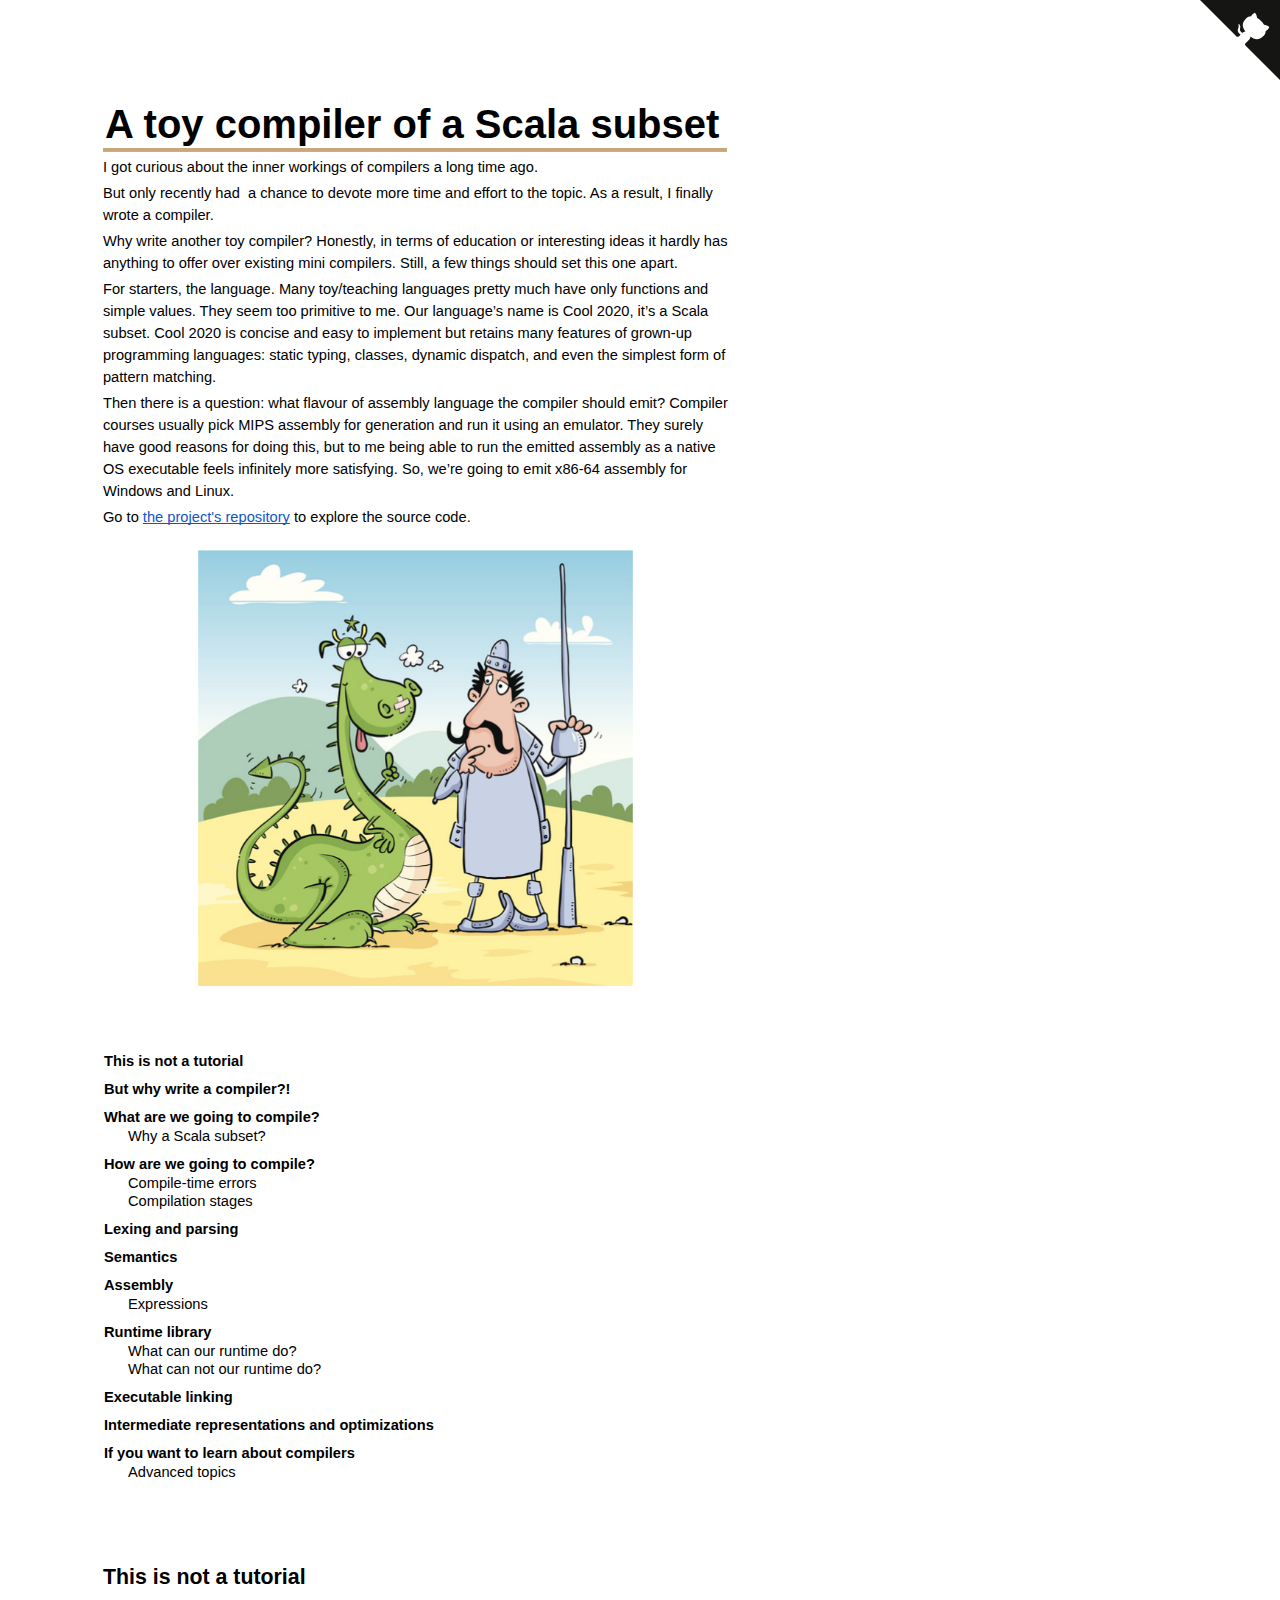
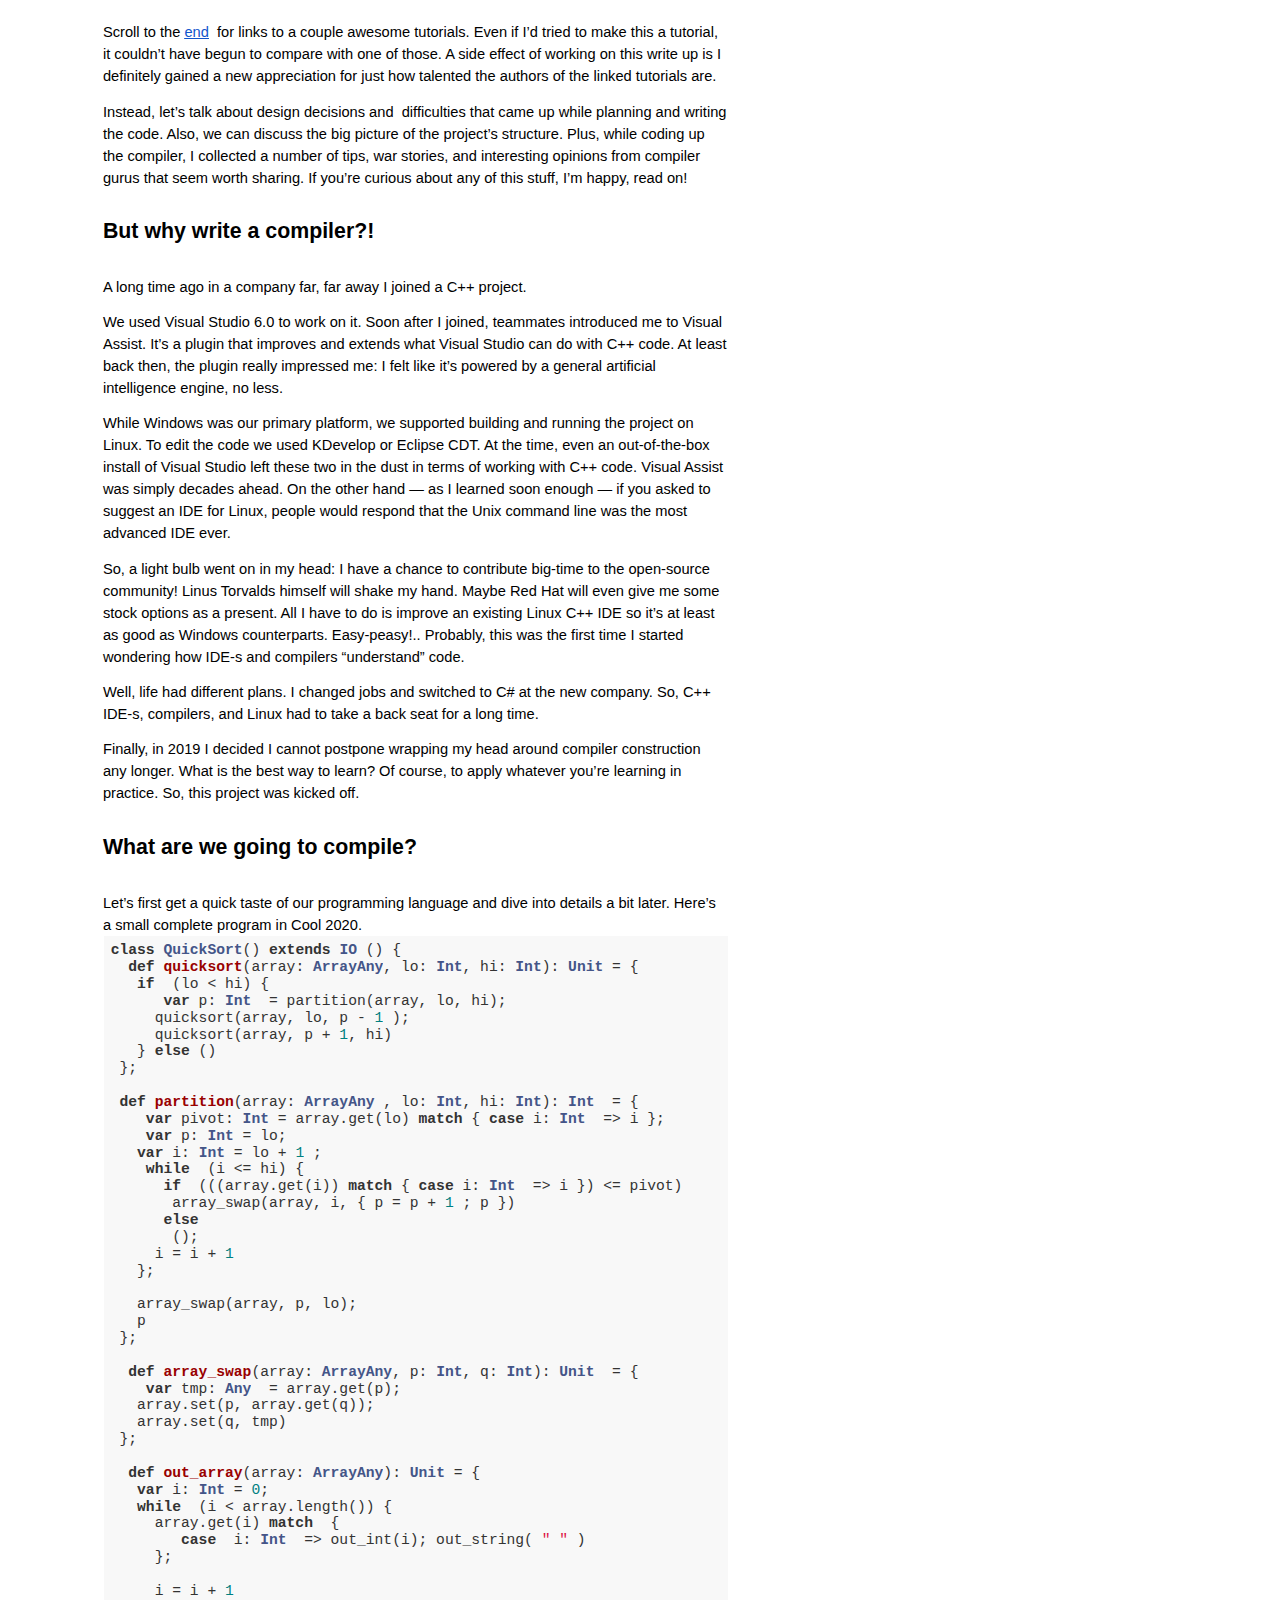
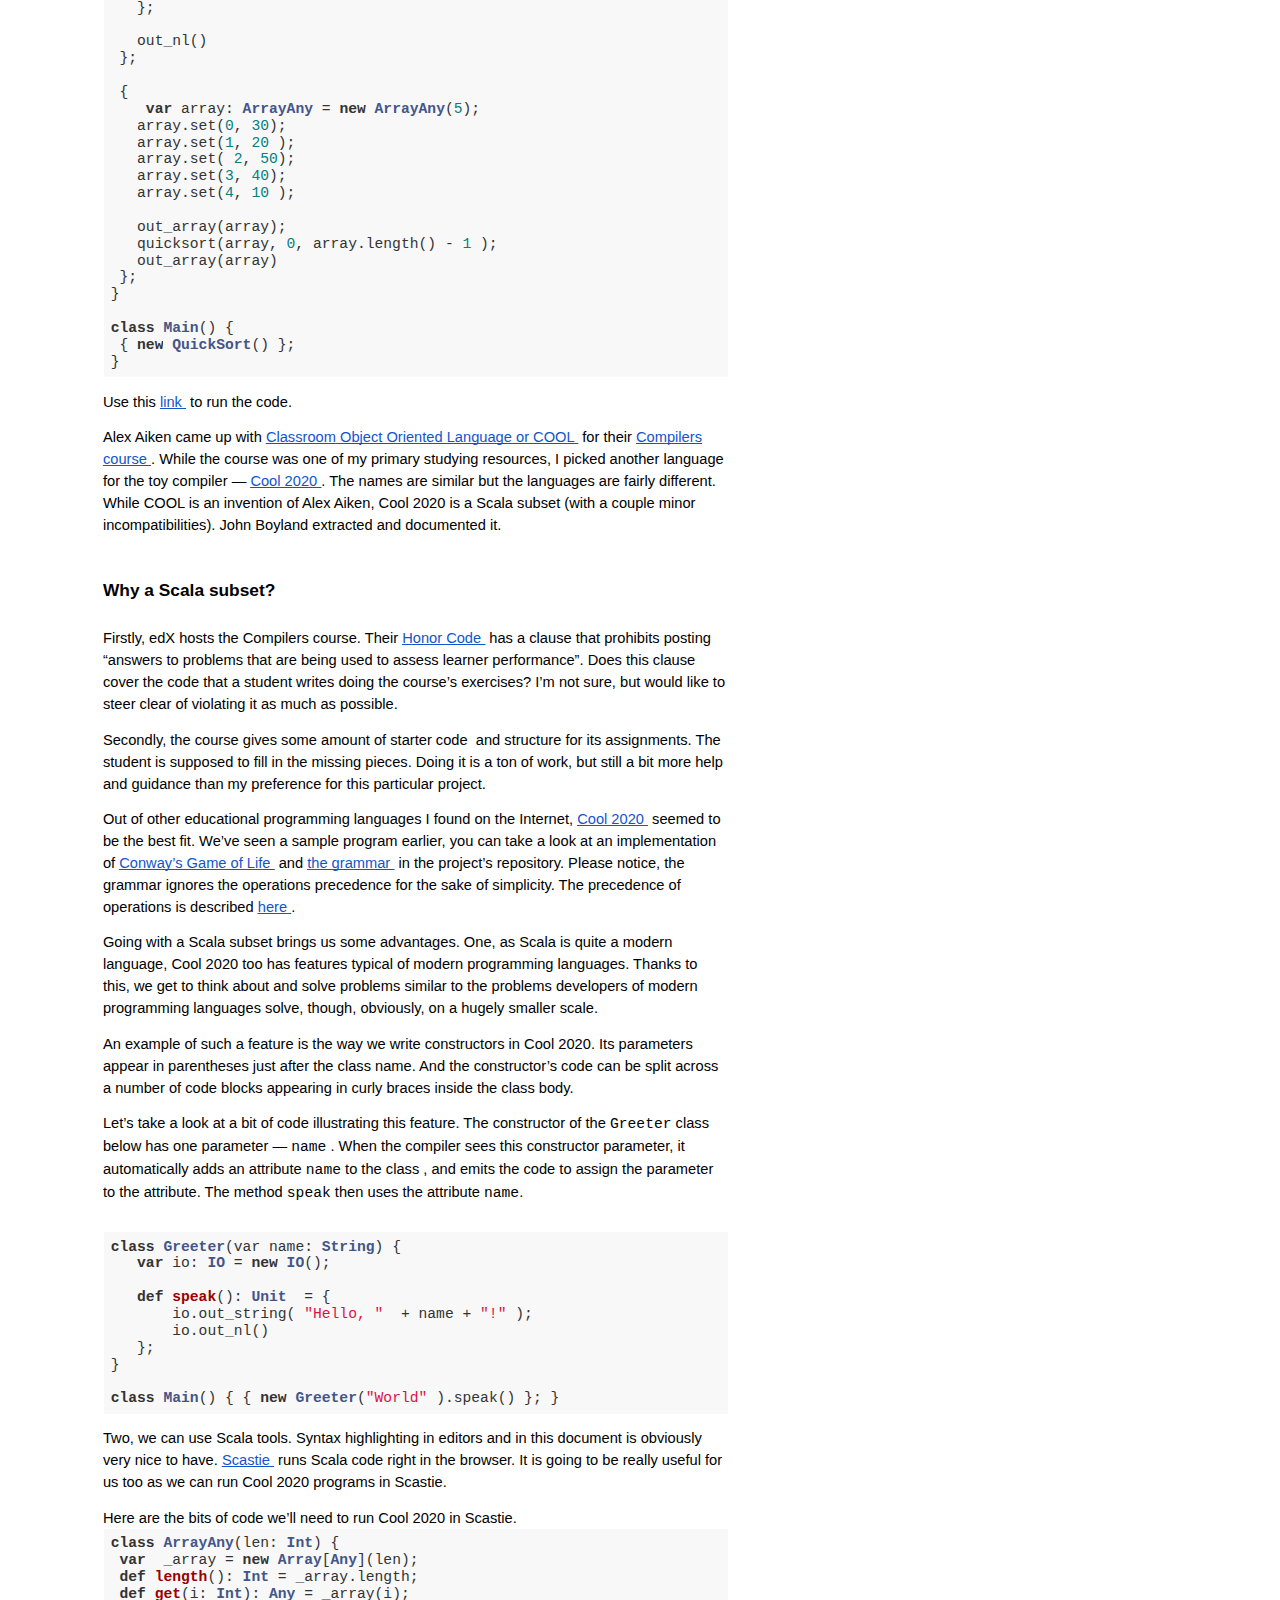
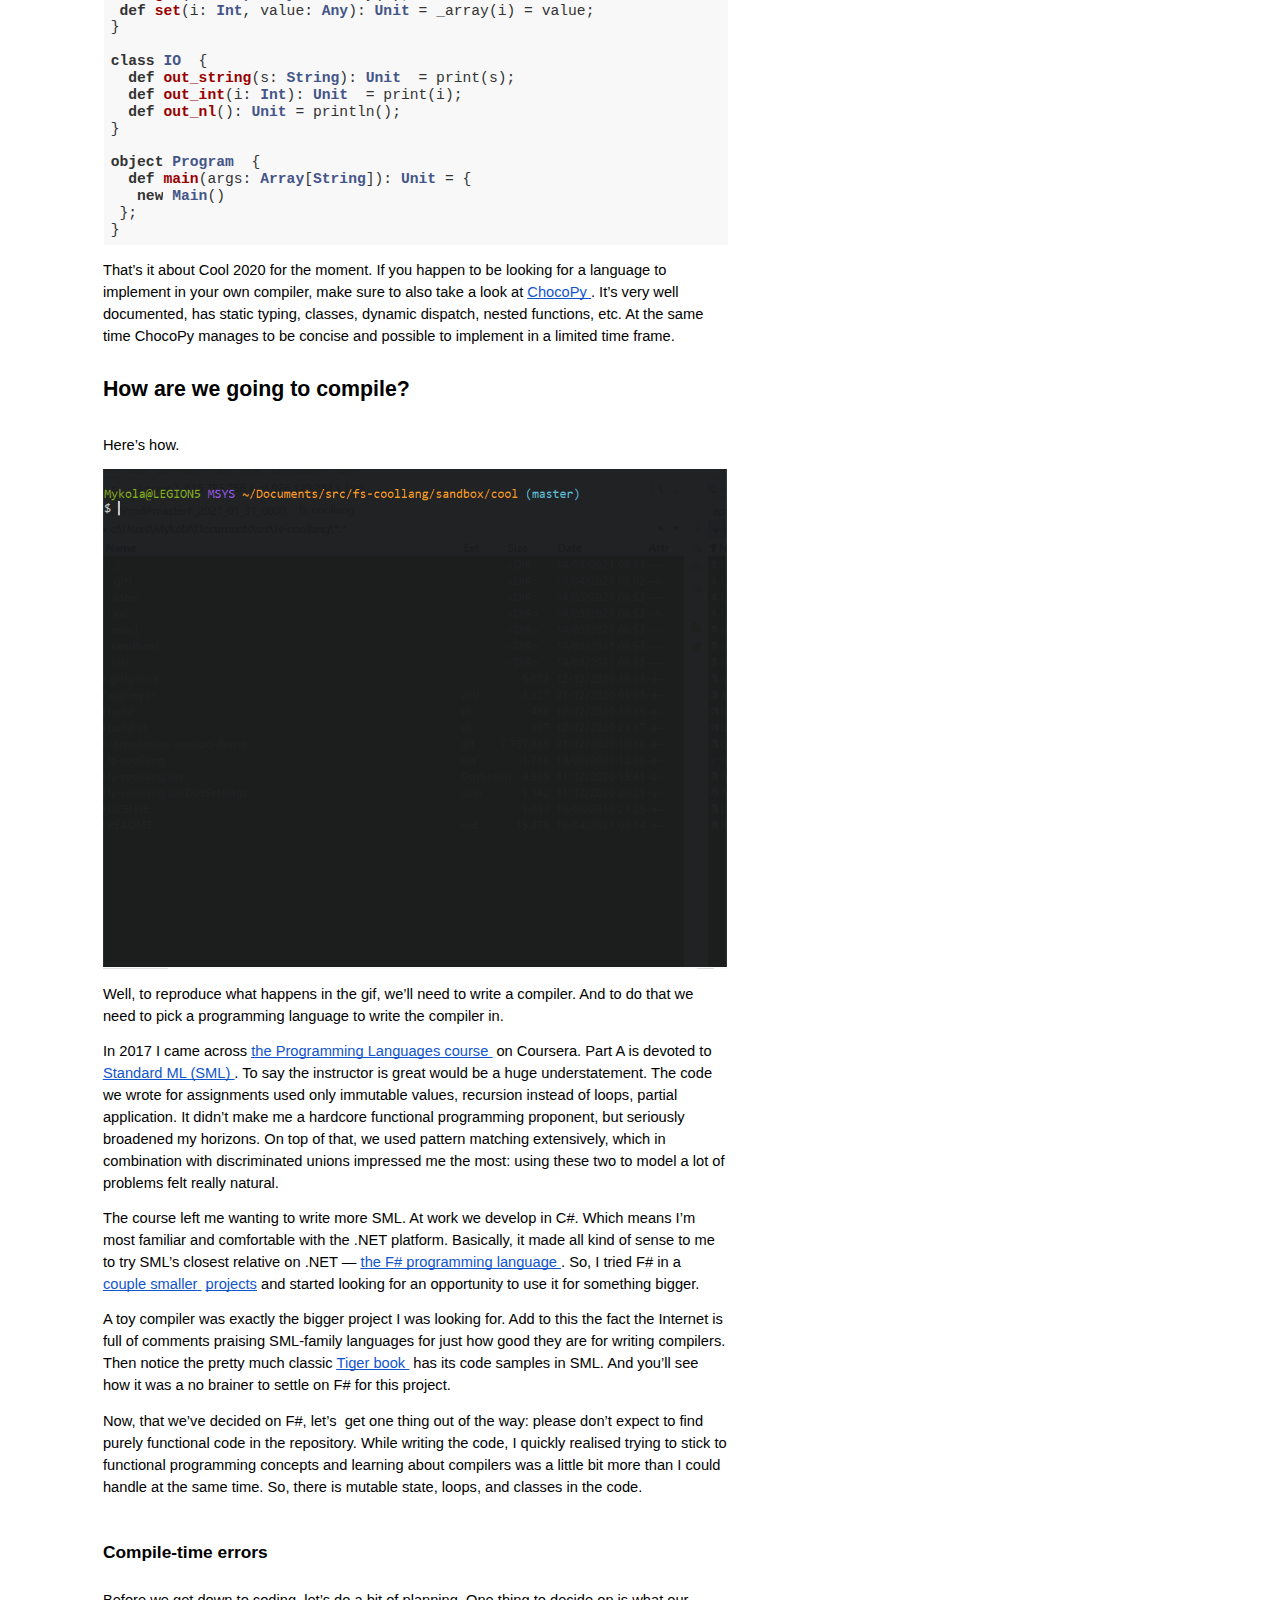
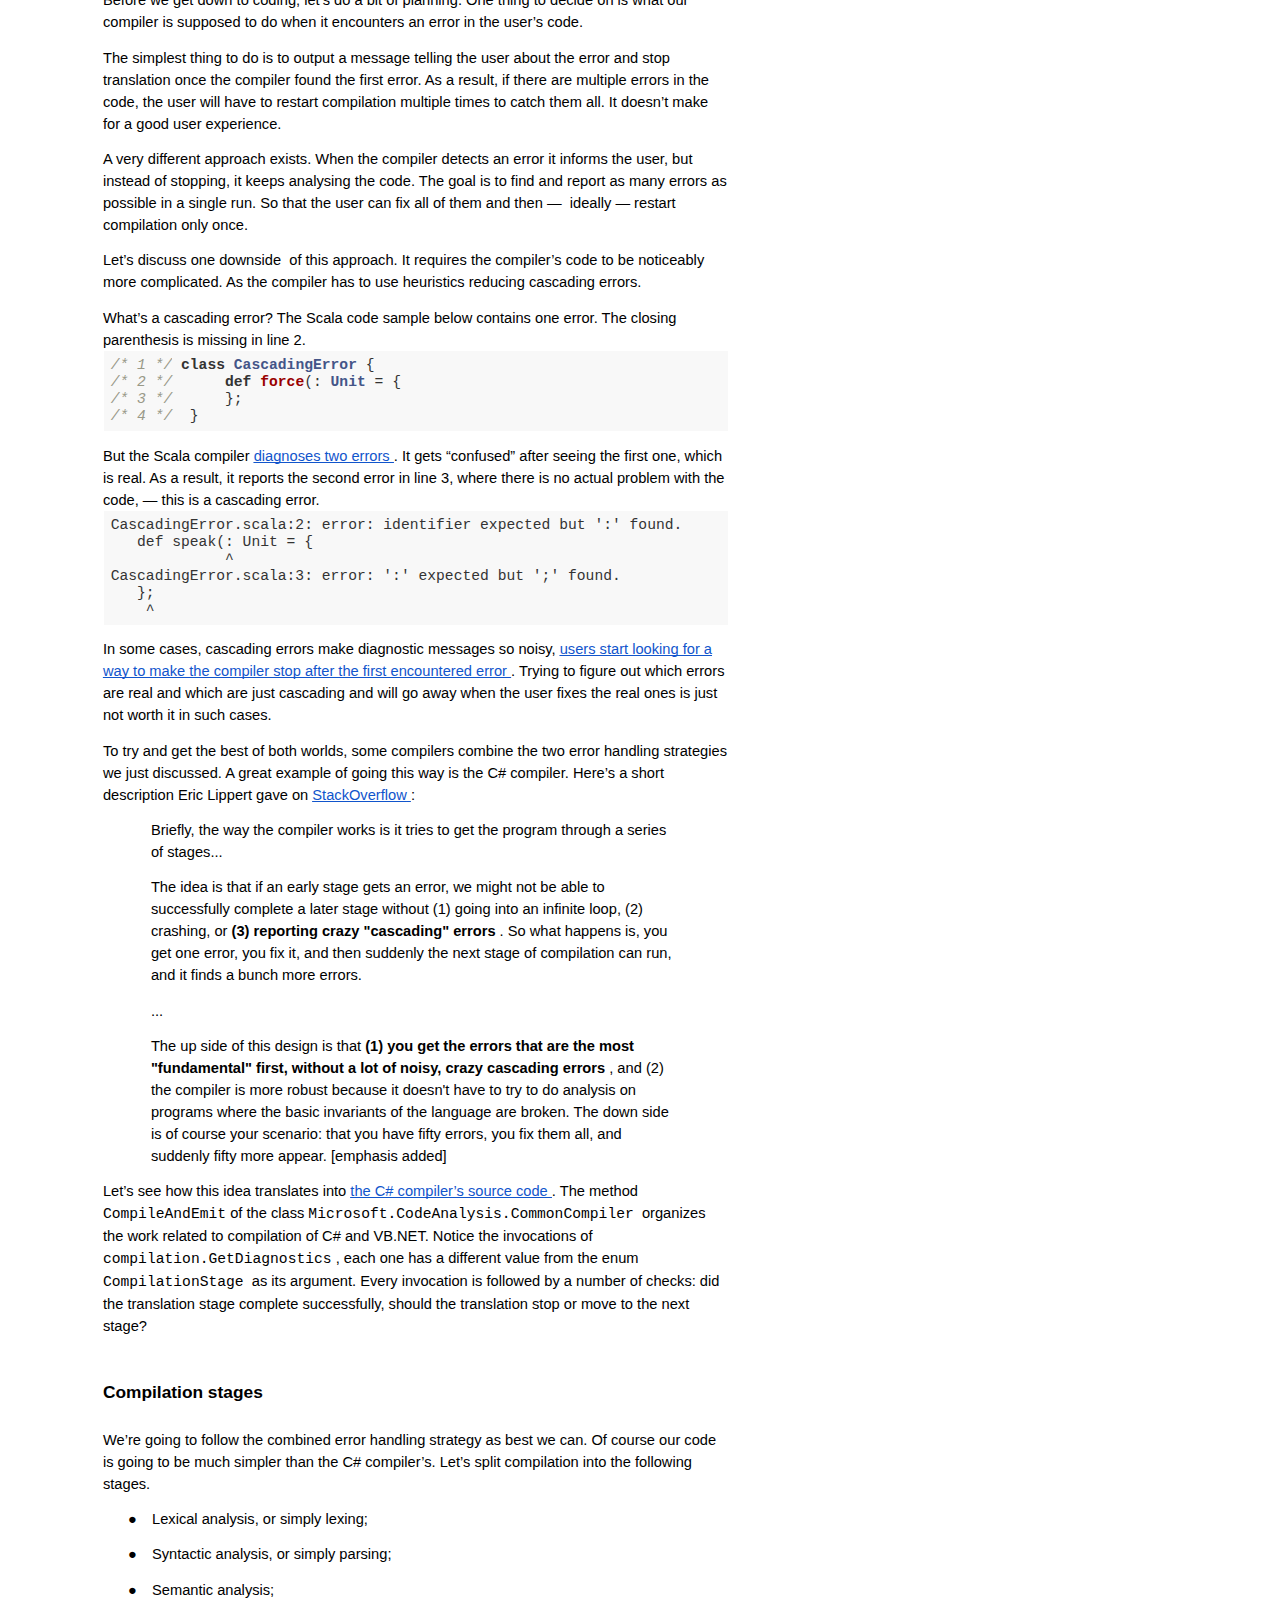
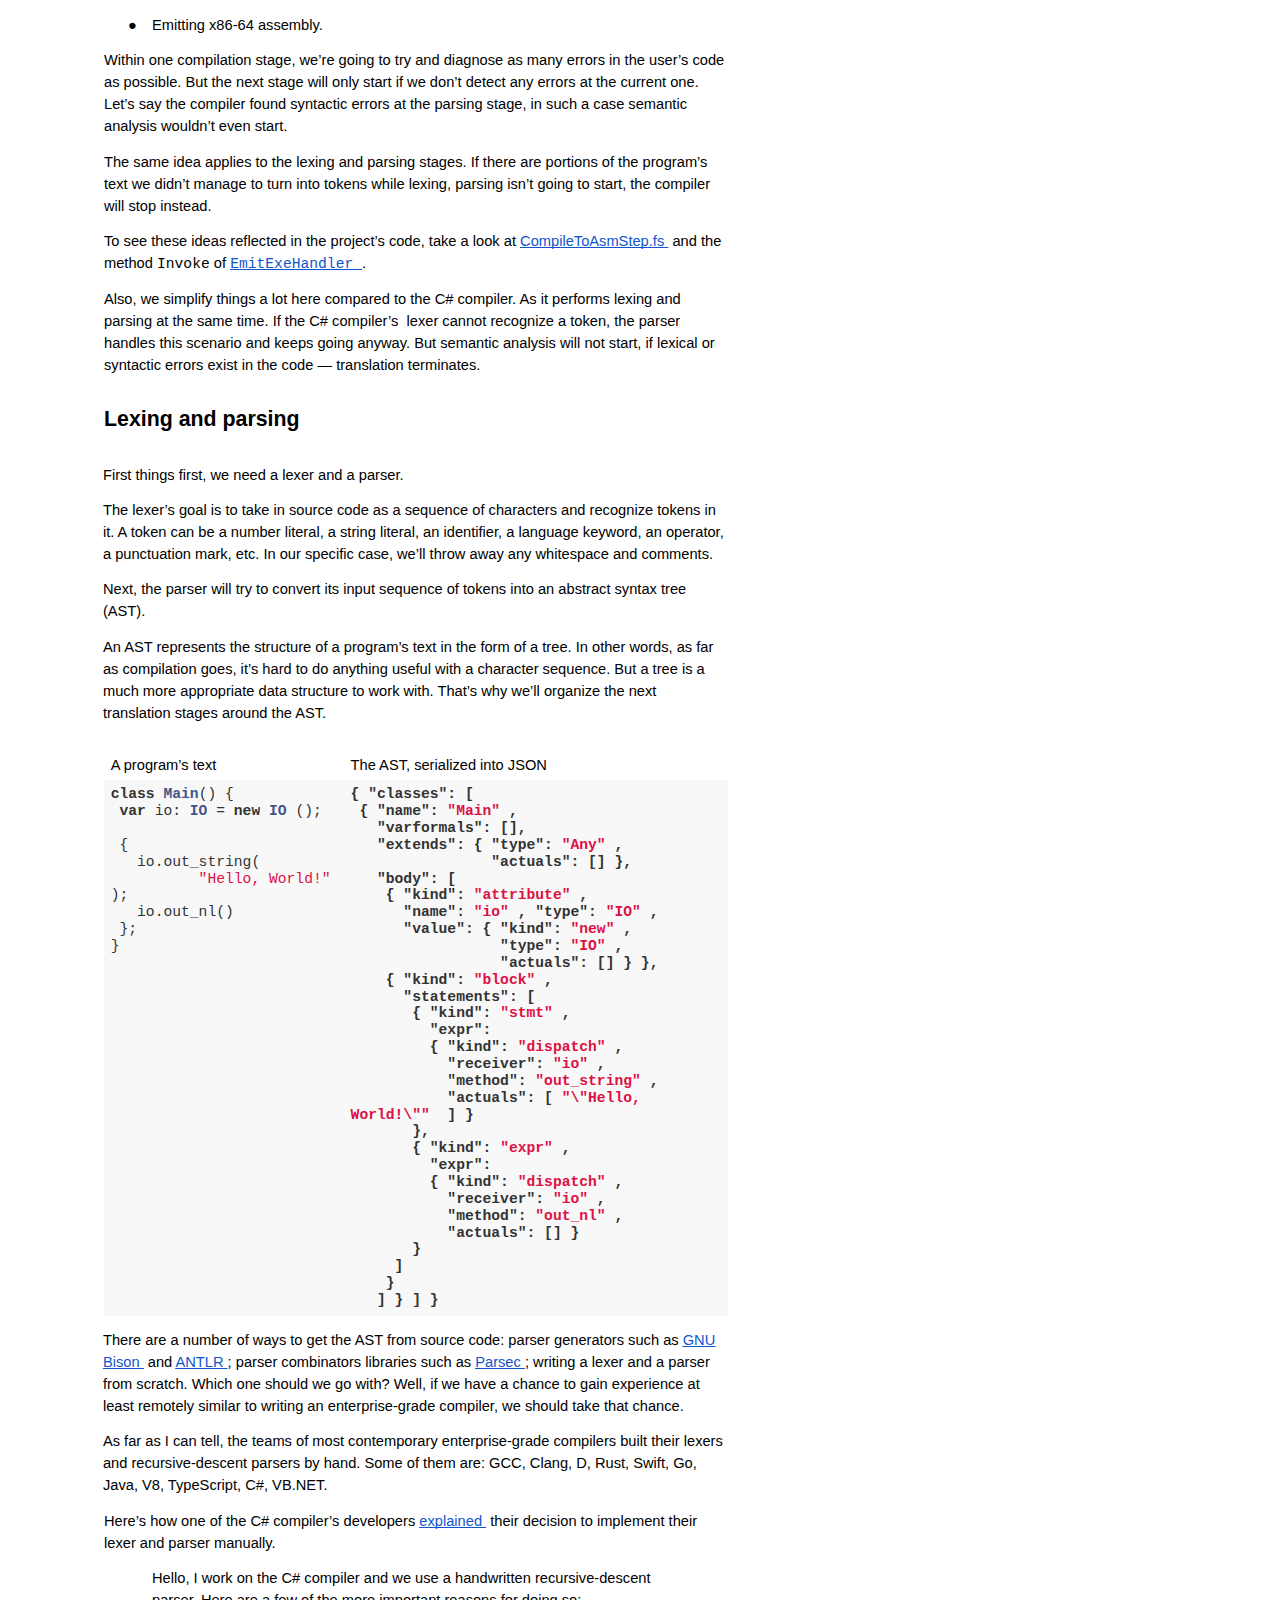
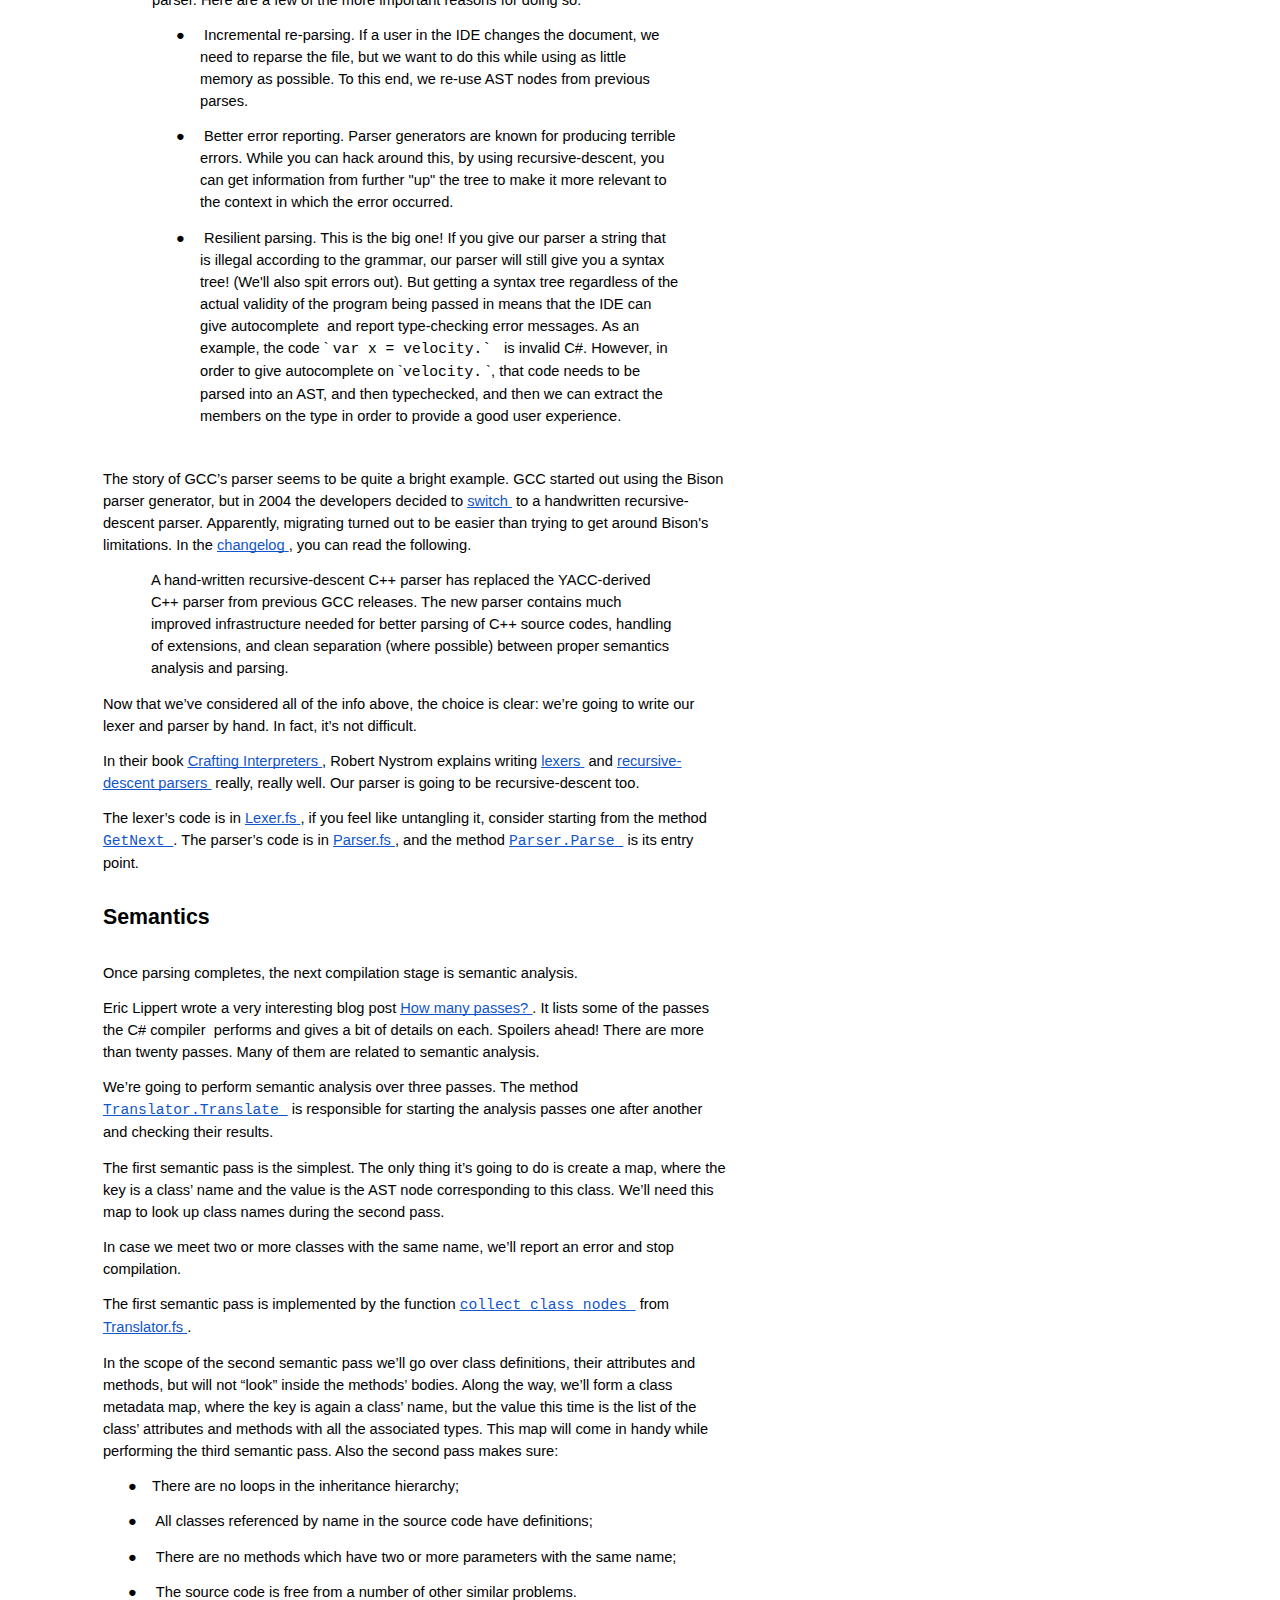
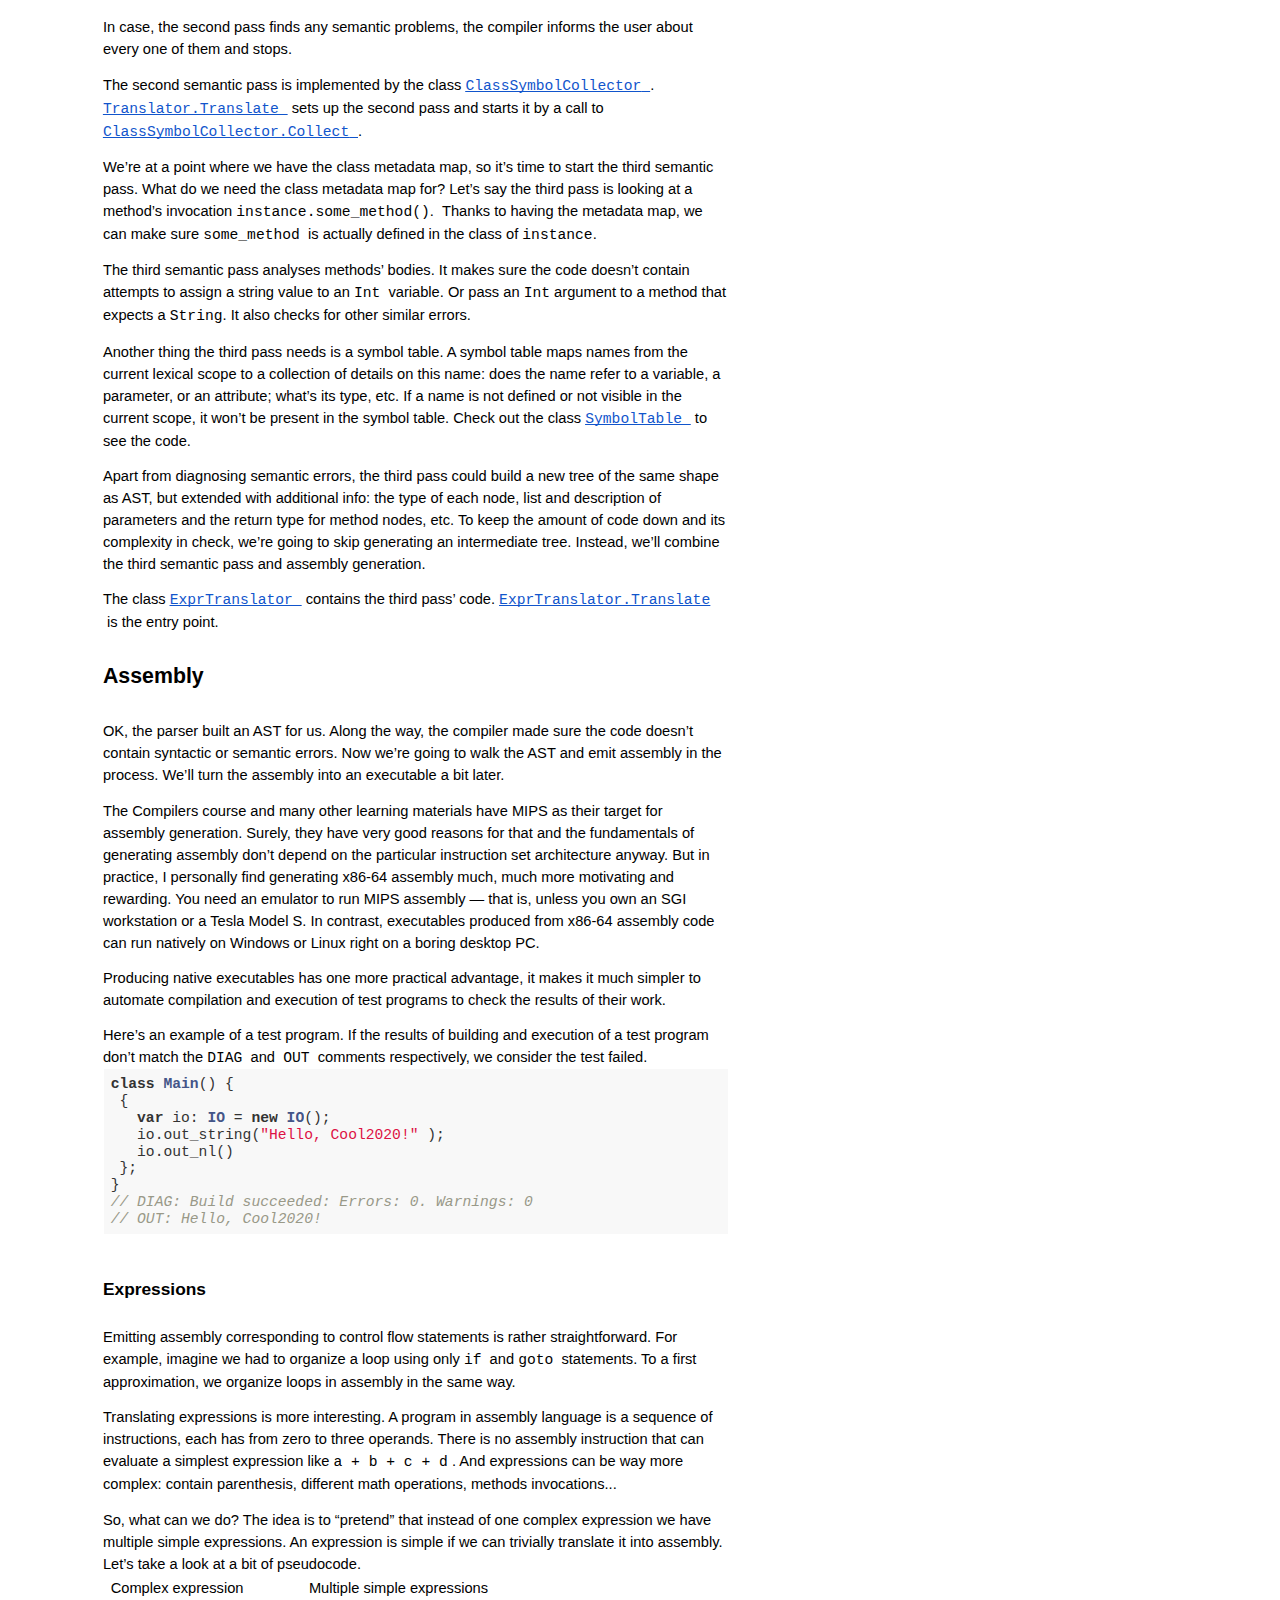
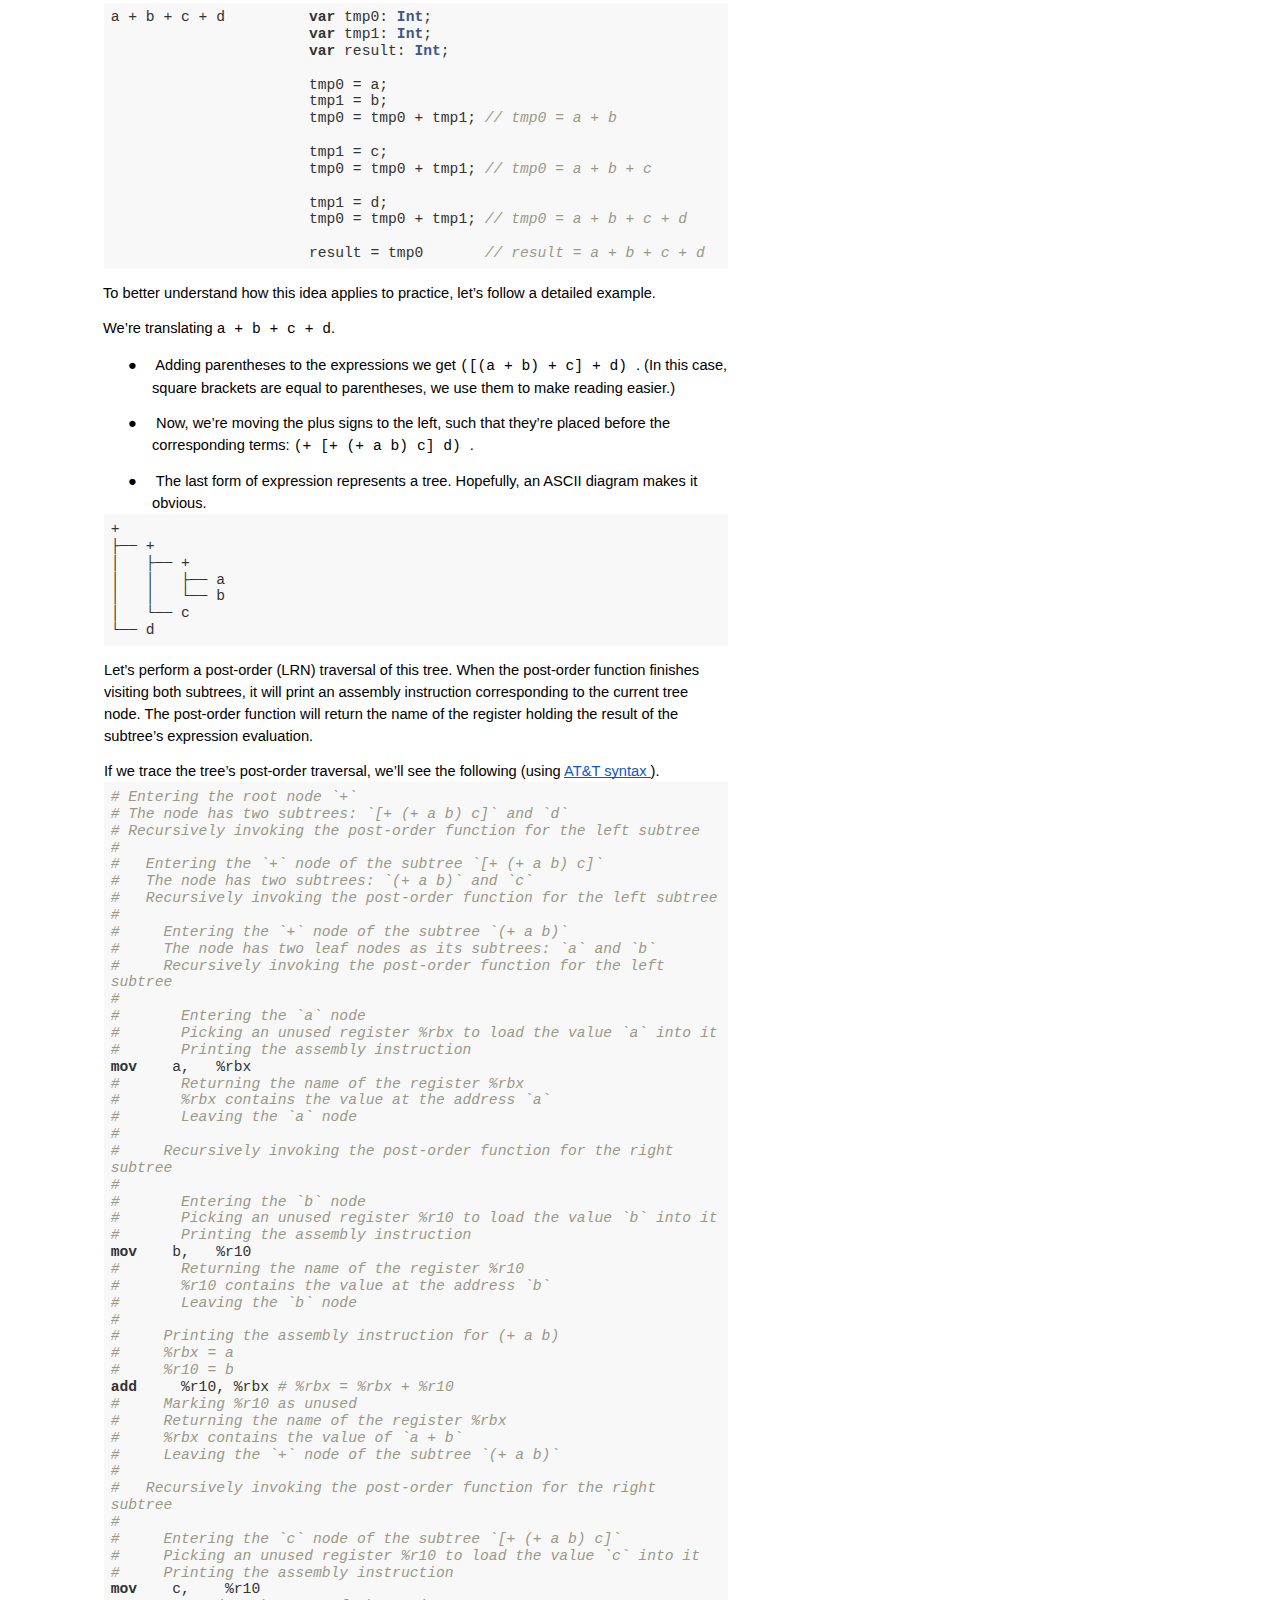
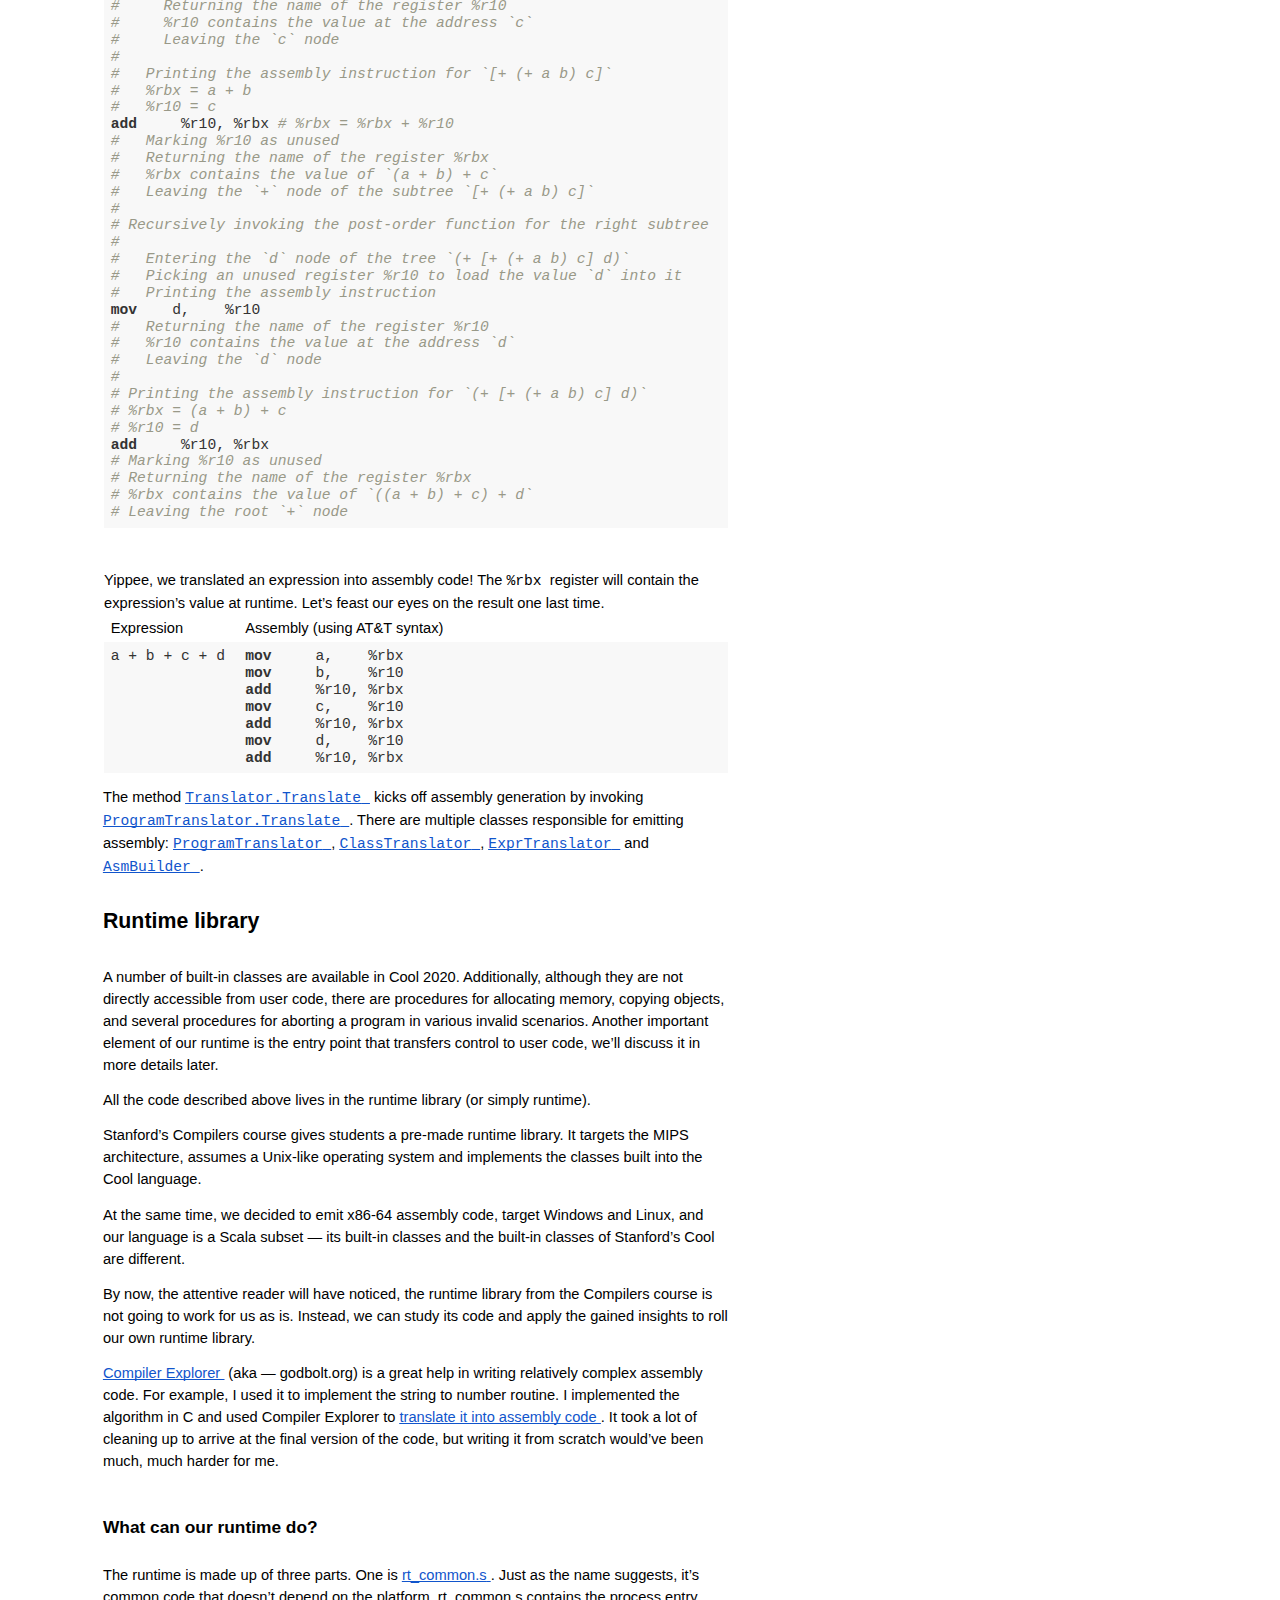
==== docs/index.html @ c04fbbf2 "Fix more links in index.html" ====
<html lang="en">

<head>
    <meta content="text/html; charset=UTF-8" http-equiv="content-type">
    <style>
        @import url('https://themes.googleusercontent.com/fonts/css?kit=cGvuclDC_Z1vE_cnVEU6AT_gOQZkhM0SBTdk8N4v3T_HUEn3hHzgUzs9hFMYxlVuiykyHc7-HDPI3oJL4o1Froem5VZo_4YcU9nO3fnnnyo');

        .github-corner:hover .octo-arm {
            animation: octocat-wave 560ms ease-in-out;
        }

        @keyframes octocat-wave {
            0% {
                transform: rotate(0deg);
            }

            20% {
                transform: rotate(-25deg);
            }

            40% {
                transform: rotate(10deg);
            }

            60% {
                transform: rotate(-25deg);
            }

            80% {
                transform: rotate(10deg);
            }

            100% {
                transform: rotate(0deg);
            }
        }

        @media (max-width: 500px) {
            .github-corner:hover .octo-arm {
                animation: none;
            }

            .github-corner .octo-arm {
                animation: octocat-wave 560ms ease-in-out;
            }
        }

        ul.lst-kix_8bft9l9kqfrx-0 {
            list-style-type: none
        }

        ul.lst-kix_8bft9l9kqfrx-4 {
            list-style-type: none
        }

        ul.lst-kix_8bft9l9kqfrx-3 {
            list-style-type: none
        }

        .lst-kix_6dtc33tnykn6-8 > li:before {
            content: "\0025a0  "
        }

        ul.lst-kix_8bft9l9kqfrx-2 {
            list-style-type: none
        }

        ul.lst-kix_8bft9l9kqfrx-1 {
            list-style-type: none
        }

        ul.lst-kix_8bft9l9kqfrx-8 {
            list-style-type: none
        }

        ul.lst-kix_8bft9l9kqfrx-7 {
            list-style-type: none
        }

        ul.lst-kix_8bft9l9kqfrx-6 {
            list-style-type: none
        }

        ul.lst-kix_8bft9l9kqfrx-5 {
            list-style-type: none
        }

        .lst-kix_13xp18aibby-6 > li:before {
            content: "-  "
        }

        .lst-kix_13xp18aibby-7 > li:before {
            content: "-  "
        }

        .lst-kix_13xp18aibby-8 > li:before {
            content: "-  "
        }

        .lst-kix_9jcplmm8xy6l-4 > li:before {
            content: "\0025cb  "
        }

        .lst-kix_9jcplmm8xy6l-5 > li:before {
            content: "\0025a0  "
        }

        .lst-kix_9jcplmm8xy6l-3 > li:before {
            content: "\0025cf  "
        }

        .lst-kix_9jcplmm8xy6l-7 > li:before {
            content: "\0025cb  "
        }

        .lst-kix_13xp18aibby-5 > li:before {
            content: "-  "
        }

        .lst-kix_13xp18aibby-3 > li:before {
            content: "-  "
        }

        .lst-kix_13xp18aibby-4 > li:before {
            content: "-  "
        }

        .lst-kix_9jcplmm8xy6l-6 > li:before {
            content: "\0025cf  "
        }

        .lst-kix_13xp18aibby-1 > li:before {
            content: "-  "
        }

        .lst-kix_13xp18aibby-2 > li:before {
            content: "-  "
        }

        ul.lst-kix_oc0tsm47xpne-7 {
            list-style-type: none
        }

        ul.lst-kix_oc0tsm47xpne-8 {
            list-style-type: none
        }

        ul.lst-kix_oc0tsm47xpne-5 {
            list-style-type: none
        }

        ul.lst-kix_oc0tsm47xpne-6 {
            list-style-type: none
        }

        ul.lst-kix_oc0tsm47xpne-3 {
            list-style-type: none
        }

        .lst-kix_9jcplmm8xy6l-0 > li:before {
            content: "\0025cf  "
        }

        .lst-kix_9jcplmm8xy6l-1 > li:before {
            content: "\0025cb  "
        }

        ul.lst-kix_oc0tsm47xpne-4 {
            list-style-type: none
        }

        ul.lst-kix_oc0tsm47xpne-1 {
            list-style-type: none
        }

        ul.lst-kix_oc0tsm47xpne-2 {
            list-style-type: none
        }

        .lst-kix_13xp18aibby-0 > li:before {
            content: "-  "
        }

        .lst-kix_9jcplmm8xy6l-2 > li:before {
            content: "\0025a0  "
        }

        ul.lst-kix_oc0tsm47xpne-0 {
            list-style-type: none
        }

        ul.lst-kix_6dtc33tnykn6-1 {
            list-style-type: none
        }

        ul.lst-kix_6dtc33tnykn6-0 {
            list-style-type: none
        }

        ul.lst-kix_6dtc33tnykn6-3 {
            list-style-type: none
        }

        ul.lst-kix_6dtc33tnykn6-2 {
            list-style-type: none
        }

        ul.lst-kix_6dtc33tnykn6-5 {
            list-style-type: none
        }

        ul.lst-kix_6dtc33tnykn6-4 {
            list-style-type: none
        }

        ul.lst-kix_6dtc33tnykn6-7 {
            list-style-type: none
        }

        ul.lst-kix_6dtc33tnykn6-6 {
            list-style-type: none
        }

        ul.lst-kix_6dtc33tnykn6-8 {
            list-style-type: none
        }

        .lst-kix_s5diz5hm61e3-0 > li:before {
            content: "\0025cf  "
        }

        .lst-kix_s5diz5hm61e3-1 > li:before {
            content: "\0025cb  "
        }

        .lst-kix_s5diz5hm61e3-2 > li:before {
            content: "\0025a0  "
        }

        .lst-kix_s5diz5hm61e3-3 > li:before {
            content: "\0025cf  "
        }

        .lst-kix_s5diz5hm61e3-5 > li:before {
            content: "\0025a0  "
        }

        .lst-kix_9jcplmm8xy6l-8 > li:before {
            content: "\0025a0  "
        }

        .lst-kix_s5diz5hm61e3-4 > li:before {
            content: "\0025cb  "
        }

        .lst-kix_s5diz5hm61e3-7 > li:before {
            content: "\0025cb  "
        }

        .lst-kix_s5diz5hm61e3-6 > li:before {
            content: "\0025cf  "
        }

        .lst-kix_s5diz5hm61e3-8 > li:before {
            content: "\0025a0  "
        }

        .lst-kix_oc0tsm47xpne-5 > li:before {
            content: "\0025a0  "
        }

        .lst-kix_oc0tsm47xpne-3 > li:before {
            content: "\0025cf  "
        }

        .lst-kix_oc0tsm47xpne-7 > li:before {
            content: "\0025cb  "
        }

        ul.lst-kix_s5diz5hm61e3-0 {
            list-style-type: none
        }

        .lst-kix_8bft9l9kqfrx-7 > li:before {
            content: "\0025cb  "
        }

        .lst-kix_ivj9gkbkx2b4-1 > li:before {
            content: "\0025cb  "
        }

        ul.lst-kix_s5diz5hm61e3-8 {
            list-style-type: none
        }

        ul.lst-kix_s5diz5hm61e3-7 {
            list-style-type: none
        }

        ul.lst-kix_s5diz5hm61e3-6 {
            list-style-type: none
        }

        ul.lst-kix_s5diz5hm61e3-5 {
            list-style-type: none
        }

        ul.lst-kix_s5diz5hm61e3-4 {
            list-style-type: none
        }

        .lst-kix_ivj9gkbkx2b4-3 > li:before {
            content: "\0025cf  "
        }

        ul.lst-kix_s5diz5hm61e3-3 {
            list-style-type: none
        }

        ul.lst-kix_s5diz5hm61e3-2 {
            list-style-type: none
        }

        ul.lst-kix_s5diz5hm61e3-1 {
            list-style-type: none
        }

        .lst-kix_oc0tsm47xpne-1 > li:before {
            content: "\0025cb  "
        }

        .lst-kix_v286z3ghxlg6-8 > li:before {
            content: "\0025a0  "
        }

        .lst-kix_v286z3ghxlg6-6 > li:before {
            content: "\0025cf  "
        }

        .lst-kix_8bft9l9kqfrx-5 > li:before {
            content: "\0025a0  "
        }

        .lst-kix_8bft9l9kqfrx-1 > li:before {
            content: "\0025cb  "
        }

        .lst-kix_8bft9l9kqfrx-3 > li:before {
            content: "\0025cf  "
        }

        ul.lst-kix_v286z3ghxlg6-0 {
            list-style-type: none
        }

        ul.lst-kix_v286z3ghxlg6-1 {
            list-style-type: none
        }

        .lst-kix_3hi1kckz9g8d-7 > li:before {
            content: "\0025cb  "
        }

        ul.lst-kix_cmc84ktutgku-8 {
            list-style-type: none
        }

        ul.lst-kix_cmc84ktutgku-7 {
            list-style-type: none
        }

        ul.lst-kix_cmc84ktutgku-6 {
            list-style-type: none
        }

        ul.lst-kix_cmc84ktutgku-5 {
            list-style-type: none
        }

        ul.lst-kix_v286z3ghxlg6-8 {
            list-style-type: none
        }

        ul.lst-kix_cmc84ktutgku-4 {
            list-style-type: none
        }

        ul.lst-kix_cmc84ktutgku-3 {
            list-style-type: none
        }

        ul.lst-kix_v286z3ghxlg6-6 {
            list-style-type: none
        }

        ul.lst-kix_cmc84ktutgku-2 {
            list-style-type: none
        }

        ul.lst-kix_v286z3ghxlg6-7 {
            list-style-type: none
        }

        ul.lst-kix_cmc84ktutgku-1 {
            list-style-type: none
        }

        ul.lst-kix_v286z3ghxlg6-4 {
            list-style-type: none
        }

        ul.lst-kix_cmc84ktutgku-0 {
            list-style-type: none
        }

        ul.lst-kix_v286z3ghxlg6-5 {
            list-style-type: none
        }

        .lst-kix_3hi1kckz9g8d-1 > li:before {
            content: "\0025cb  "
        }

        ul.lst-kix_v286z3ghxlg6-2 {
            list-style-type: none
        }

        ul.lst-kix_v286z3ghxlg6-3 {
            list-style-type: none
        }

        .lst-kix_v286z3ghxlg6-2 > li:before {
            content: "\0025a0  "
        }

        .lst-kix_v286z3ghxlg6-0 > li:before {
            content: "\0025cf  "
        }

        .lst-kix_v286z3ghxlg6-4 > li:before {
            content: "\0025cb  "
        }

        .lst-kix_3hi1kckz9g8d-3 > li:before {
            content: "\0025cf  "
        }

        .lst-kix_3hi1kckz9g8d-5 > li:before {
            content: "\0025a0  "
        }

        .lst-kix_ivj9gkbkx2b4-7 > li:before {
            content: "\0025cb  "
        }

        .lst-kix_6dtc33tnykn6-1 > li:before {
            content: "\0025cb  "
        }

        .lst-kix_ivj9gkbkx2b4-5 > li:before {
            content: "\0025a0  "
        }

        .lst-kix_6dtc33tnykn6-5 > li:before {
            content: "\0025a0  "
        }

        .lst-kix_6dtc33tnykn6-3 > li:before {
            content: "\0025cf  "
        }

        .lst-kix_6dtc33tnykn6-7 > li:before {
            content: "\0025cb  "
        }

        ul.lst-kix_ivj9gkbkx2b4-8 {
            list-style-type: none
        }

        ul.lst-kix_ivj9gkbkx2b4-7 {
            list-style-type: none
        }

        ul.lst-kix_ivj9gkbkx2b4-6 {
            list-style-type: none
        }

        ul.lst-kix_ivj9gkbkx2b4-5 {
            list-style-type: none
        }

        ul.lst-kix_ivj9gkbkx2b4-4 {
            list-style-type: none
        }

        ul.lst-kix_ivj9gkbkx2b4-3 {
            list-style-type: none
        }

        ul.lst-kix_ivj9gkbkx2b4-2 {
            list-style-type: none
        }

        ul.lst-kix_ivj9gkbkx2b4-1 {
            list-style-type: none
        }

        ul.lst-kix_ivj9gkbkx2b4-0 {
            list-style-type: none
        }

        ul.lst-kix_9jcplmm8xy6l-8 {
            list-style-type: none
        }

        .lst-kix_5vfkf5du9p9h-7 > li:before {
            content: "\0025cb  "
        }

        .lst-kix_5vfkf5du9p9h-8 > li:before {
            content: "\0025a0  "
        }

        ul.lst-kix_9jcplmm8xy6l-0 {
            list-style-type: none
        }

        ul.lst-kix_3hi1kckz9g8d-2 {
            list-style-type: none
        }

        ul.lst-kix_9jcplmm8xy6l-1 {
            list-style-type: none
        }

        ul.lst-kix_3hi1kckz9g8d-1 {
            list-style-type: none
        }

        ul.lst-kix_9jcplmm8xy6l-2 {
            list-style-type: none
        }

        .lst-kix_5vfkf5du9p9h-3 > li:before {
            content: "\0025cf  "
        }

        ul.lst-kix_3hi1kckz9g8d-0 {
            list-style-type: none
        }

        .lst-kix_cmc84ktutgku-7 > li:before {
            content: "\0025cb  "
        }

        ul.lst-kix_9jcplmm8xy6l-3 {
            list-style-type: none
        }

        ul.lst-kix_9jcplmm8xy6l-4 {
            list-style-type: none
        }

        .lst-kix_5vfkf5du9p9h-2 > li:before {
            content: "\0025a0  "
        }

        ul.lst-kix_9jcplmm8xy6l-5 {
            list-style-type: none
        }

        ul.lst-kix_9jcplmm8xy6l-6 {
            list-style-type: none
        }

        .lst-kix_cmc84ktutgku-8 > li:before {
            content: "\0025a0  "
        }

        ul.lst-kix_9jcplmm8xy6l-7 {
            list-style-type: none
        }

        .lst-kix_5vfkf5du9p9h-0 > li:before {
            content: "\0025cf  "
        }

        .lst-kix_5vfkf5du9p9h-1 > li:before {
            content: "\0025cb  "
        }

        .lst-kix_cmc84ktutgku-1 > li:before {
            content: "\0025cb  "
        }

        .lst-kix_cmc84ktutgku-0 > li:before {
            content: "\0025cf  "
        }

        ul.lst-kix_3hi1kckz9g8d-8 {
            list-style-type: none
        }

        .lst-kix_cmc84ktutgku-3 > li:before {
            content: "\0025cf  "
        }

        .lst-kix_cmc84ktutgku-5 > li:before {
            content: "\0025a0  "
        }

        ul.lst-kix_3hi1kckz9g8d-7 {
            list-style-type: none
        }

        ul.lst-kix_3hi1kckz9g8d-6 {
            list-style-type: none
        }

        ul.lst-kix_3hi1kckz9g8d-5 {
            list-style-type: none
        }

        ul.lst-kix_3hi1kckz9g8d-4 {
            list-style-type: none
        }

        .lst-kix_cmc84ktutgku-2 > li:before {
            content: "\0025a0  "
        }

        .lst-kix_cmc84ktutgku-6 > li:before {
            content: "\0025cf  "
        }

        ul.lst-kix_3hi1kckz9g8d-3 {
            list-style-type: none
        }

        .lst-kix_5vfkf5du9p9h-4 > li:before {
            content: "\0025cb  "
        }

        .lst-kix_5vfkf5du9p9h-5 > li:before {
            content: "\0025a0  "
        }

        .lst-kix_5vfkf5du9p9h-6 > li:before {
            content: "\0025cf  "
        }

        .lst-kix_cmc84ktutgku-4 > li:before {
            content: "\0025cb  "
        }

        ul.lst-kix_13xp18aibby-7 {
            list-style-type: none
        }

        ul.lst-kix_13xp18aibby-8 {
            list-style-type: none
        }

        ul.lst-kix_13xp18aibby-5 {
            list-style-type: none
        }

        ul.lst-kix_13xp18aibby-6 {
            list-style-type: none
        }

        ul.lst-kix_13xp18aibby-3 {
            list-style-type: none
        }

        ul.lst-kix_13xp18aibby-4 {
            list-style-type: none
        }

        ul.lst-kix_13xp18aibby-1 {
            list-style-type: none
        }

        .lst-kix_oc0tsm47xpne-6 > li:before {
            content: "\0025cf  "
        }

        ul.lst-kix_13xp18aibby-2 {
            list-style-type: none
        }

        ul.lst-kix_13xp18aibby-0 {
            list-style-type: none
        }

        .lst-kix_oc0tsm47xpne-4 > li:before {
            content: "\0025cb  "
        }

        .lst-kix_8bft9l9kqfrx-8 > li:before {
            content: "\0025a0  "
        }

        .lst-kix_ivj9gkbkx2b4-0 > li:before {
            content: "\0025cf  "
        }

        .lst-kix_oc0tsm47xpne-2 > li:before {
            content: "\0025a0  "
        }

        .lst-kix_ivj9gkbkx2b4-2 > li:before {
            content: "\0025a0  "
        }

        .lst-kix_oc0tsm47xpne-0 > li:before {
            content: "\0025cf  "
        }

        .lst-kix_8bft9l9kqfrx-0 > li:before {
            content: "\0025cf  "
        }

        .lst-kix_v286z3ghxlg6-7 > li:before {
            content: "\0025cb  "
        }

        .lst-kix_v286z3ghxlg6-5 > li:before {
            content: "\0025a0  "
        }

        .lst-kix_8bft9l9kqfrx-6 > li:before {
            content: "\0025cf  "
        }

        .lst-kix_8bft9l9kqfrx-4 > li:before {
            content: "\0025cb  "
        }

        .lst-kix_8bft9l9kqfrx-2 > li:before {
            content: "\0025a0  "
        }

        .lst-kix_oc0tsm47xpne-8 > li:before {
            content: "\0025a0  "
        }

        .lst-kix_3hi1kckz9g8d-8 > li:before {
            content: "\0025a0  "
        }

        ul.lst-kix_5vfkf5du9p9h-6 {
            list-style-type: none
        }

        ul.lst-kix_5vfkf5du9p9h-5 {
            list-style-type: none
        }

        .lst-kix_3hi1kckz9g8d-6 > li:before {
            content: "\0025cf  "
        }

        ul.lst-kix_5vfkf5du9p9h-8 {
            list-style-type: none
        }

        ul.lst-kix_5vfkf5du9p9h-7 {
            list-style-type: none
        }

        .lst-kix_3hi1kckz9g8d-2 > li:before {
            content: "\0025a0  "
        }

        .lst-kix_v286z3ghxlg6-3 > li:before {
            content: "\0025cf  "
        }

        ul.lst-kix_5vfkf5du9p9h-2 {
            list-style-type: none
        }

        ul.lst-kix_5vfkf5du9p9h-1 {
            list-style-type: none
        }

        .lst-kix_3hi1kckz9g8d-4 > li:before {
            content: "\0025cb  "
        }

        ul.lst-kix_5vfkf5du9p9h-4 {
            list-style-type: none
        }

        ul.lst-kix_5vfkf5du9p9h-3 {
            list-style-type: none
        }

        .lst-kix_v286z3ghxlg6-1 > li:before {
            content: "\0025cb  "
        }

        ul.lst-kix_5vfkf5du9p9h-0 {
            list-style-type: none
        }

        .lst-kix_ivj9gkbkx2b4-8 > li:before {
            content: "\0025a0  "
        }

        .lst-kix_6dtc33tnykn6-0 > li:before {
            content: "\0025cf  "
        }

        .lst-kix_ivj9gkbkx2b4-4 > li:before {
            content: "\0025cb  "
        }

        .lst-kix_ivj9gkbkx2b4-6 > li:before {
            content: "\0025cf  "
        }

        li.li-bullet-0:before {
            margin-left: -18pt;
            white-space: nowrap;
            display: inline-block;
            min-width: 18pt
        }

        .lst-kix_6dtc33tnykn6-2 > li:before {
            content: "\0025a0  "
        }

        .lst-kix_3hi1kckz9g8d-0 > li:before {
            content: "\0025cf  "
        }

        .lst-kix_6dtc33tnykn6-4 > li:before {
            content: "\0025cb  "
        }

        .lst-kix_6dtc33tnykn6-6 > li:before {
            content: "\0025cf  "
        }

        ol {
            margin: 0;
            padding: 0
        }

        table td,
        table th {
            padding: 0
        }

        .c20 {
            border-right-style: solid;
            padding: 5pt 5pt 5pt 5pt;
            border-bottom-color: #000000;
            border-top-width: 0pt;
            border-right-width: 0pt;
            border-left-color: #000000;
            vertical-align: top;
            border-right-color: #000000;
            border-left-width: 0pt;
            border-top-style: solid;
            background-color: #f8f8f8;
            border-left-style: solid;
            border-bottom-width: 0pt;
            width: 144pt;
            border-top-color: #000000;
            border-bottom-style: solid
        }

        .c43 {
            border-right-style: solid;
            padding: 5pt 5pt 5pt 5pt;
            border-bottom-color: #000000;
            border-top-width: 0pt;
            border-right-width: 0pt;
            border-left-color: #000000;
            vertical-align: top;
            border-right-color: #000000;
            border-left-width: 0pt;
            border-top-style: solid;
            background-color: #f8f8f8;
            border-left-style: solid;
            border-bottom-width: 0pt;
            width: 324pt;
            border-top-color: #000000;
            border-bottom-style: solid
        }

        .c22 {
            border-right-style: solid;
            padding: 5pt 5pt 5pt 5pt;
            border-bottom-color: #000000;
            border-top-width: 0pt;
            border-right-width: 0pt;
            border-left-color: #000000;
            vertical-align: top;
            border-right-color: #000000;
            border-left-width: 0pt;
            border-top-style: solid;
            background-color: #f8f8f8;
            border-left-style: solid;
            border-bottom-width: 0pt;
            width: 468pt;
            border-top-color: #000000;
            border-bottom-style: solid
        }

        .c41 {
            border-right-style: solid;
            padding: 5pt 5pt 5pt 5pt;
            border-bottom-color: #000000;
            border-top-width: 0pt;
            border-right-width: 0pt;
            border-left-color: #000000;
            vertical-align: top;
            border-right-color: #000000;
            border-left-width: 0pt;
            border-top-style: solid;
            background-color: #f8f8f8;
            border-left-style: solid;
            border-bottom-width: 0pt;
            width: 234pt;
            border-top-color: #000000;
            border-bottom-style: solid
        }

        .c45 {
            border-right-style: solid;
            padding: 5pt 5pt 5pt 5pt;
            border-bottom-color: #000000;
            border-top-width: 0pt;
            border-right-width: 0pt;
            border-left-color: #000000;
            vertical-align: top;
            border-right-color: #000000;
            border-left-width: 0pt;
            border-top-style: solid;
            border-left-style: solid;
            border-bottom-width: 0pt;
            width: 234pt;
            border-top-color: #000000;
            border-bottom-style: solid
        }

        .c33 {
            border-right-style: solid;
            padding: 5pt 5pt 5pt 5pt;
            border-bottom-color: #000000;
            border-top-width: 0pt;
            border-right-width: 0pt;
            border-left-color: #000000;
            vertical-align: top;
            border-right-color: #000000;
            border-left-width: 0pt;
            border-top-style: solid;
            border-left-style: solid;
            border-bottom-width: 0pt;
            width: 375pt;
            border-top-color: #000000;
            border-bottom-style: solid
        }

        .c28 {
            border-right-style: solid;
            padding: 5pt 5pt 5pt 5pt;
            border-bottom-color: #000000;
            border-top-width: 0pt;
            border-right-width: 0pt;
            border-left-color: #000000;
            vertical-align: top;
            border-right-color: #000000;
            border-left-width: 0pt;
            border-top-style: solid;
            border-left-style: solid;
            border-bottom-width: 0pt;
            width: 175.5pt;
            border-top-color: #000000;
            border-bottom-style: solid
        }

        .c39 {
            border-right-style: solid;
            padding: 5pt 5pt 5pt 5pt;
            border-bottom-color: #000000;
            border-top-width: 0pt;
            border-right-width: 0pt;
            border-left-color: #000000;
            vertical-align: top;
            border-right-color: #000000;
            border-left-width: 0pt;
            border-top-style: solid;
            border-left-style: solid;
            border-bottom-width: 0pt;
            width: 292.5pt;
            border-top-color: #000000;
            border-bottom-style: solid
        }

        .c40 {
            border-right-style: solid;
            padding: 5pt 5pt 5pt 5pt;
            border-bottom-color: #000000;
            border-top-width: 0pt;
            border-right-width: 0pt;
            border-left-color: #000000;
            vertical-align: top;
            border-right-color: #000000;
            border-left-width: 0pt;
            border-top-style: solid;
            border-left-style: solid;
            border-bottom-width: 0pt;
            width: 93pt;
            border-top-color: #000000;
            border-bottom-style: solid
        }

        .c58 {
            border-right-style: solid;
            padding: 5pt 5pt 5pt 5pt;
            border-bottom-color: #000000;
            border-top-width: 0pt;
            border-right-width: 0pt;
            border-left-color: #000000;
            vertical-align: top;
            border-right-color: #000000;
            border-left-width: 0pt;
            border-top-style: solid;
            border-left-style: solid;
            border-bottom-width: 0pt;
            width: 324pt;
            border-top-color: #000000;
            border-bottom-style: solid
        }

        .c54 {
            border-right-style: solid;
            padding: 5pt 5pt 5pt 5pt;
            border-bottom-color: #000000;
            border-top-width: 0pt;
            border-right-width: 0pt;
            border-left-color: #000000;
            vertical-align: top;
            border-right-color: #000000;
            border-left-width: 0pt;
            border-top-style: solid;
            border-left-style: solid;
            border-bottom-width: 0pt;
            width: 144pt;
            border-top-color: #000000;
            border-bottom-style: solid
        }

        .c26 {
            margin-left: -0.8pt;
            padding-top: 24pt;
            padding-bottom: 0pt;
            line-height: 1.0;
            orphans: 2;
            widows: 2;
            text-align: left;
            margin-right: 89.2pt
        }

        .c8 {
            color: #000000;
            font-weight: 700;
            text-decoration: none;
            vertical-align: baseline;
            font-size: 11pt;
            font-family: sans-serif;
            font-style: normal
        }

        .c19 {
            color: #000000;
            font-weight: 700;
            text-decoration: none;
            vertical-align: baseline;
            font-size: 13pt;
            font-family: sans-serif;
            font-style: normal
        }

        .c23 {
            margin-left: -0.8pt;
            padding-top: 0pt;
            padding-bottom: 0pt;
            line-height: 1.0;
            orphans: 2;
            widows: 2;
            text-align: left
        }

        .c31 {
            margin-left: -0.8pt;
            padding-top: 3pt;
            padding-bottom: 0pt;
            line-height: 1.5;
            orphans: 2;
            widows: 2;
            text-align: left
        }

        .c5 {
            margin-left: -0.8pt;
            padding-top: 10pt;
            padding-bottom: 0pt;
            line-height: 1.5;
            orphans: 2;
            widows: 2;
            text-align: left
        }

        .c1 {
            color: #000000;
            font-weight: 700;
            text-decoration: none;
            vertical-align: baseline;
            font-size: 16pt;
            font-family: sans-serif;
            font-style: normal
        }

        .c42 {
            color: #000000;
            font-weight: 400;
            text-decoration: none;
            vertical-align: baseline;
            font-size: 12pt;
            font-family: sans-serif;
            font-style: normal
        }

        .c64 {
            margin-left: -0.8pt;
            padding-top: 6pt;
            padding-bottom: 0pt;
            line-height: 1.5;
            orphans: 2;
            widows: 2;
            text-align: center
        }

        .c55 {
            margin-left: 18pt;
            padding-top: 3pt;
            padding-bottom: 4pt;
            line-height: 1.0;
            orphans: 2;
            widows: 2;
            text-align: left
        }

        .c30 {
            margin-left: 18pt;
            padding-top: 3pt;
            padding-bottom: 0pt;
            line-height: 1.0;
            orphans: 2;
            widows: 2;
            text-align: left
        }

        .c44 {
            margin-left: -0.8pt;
            padding-top: 30pt;
            padding-bottom: 0pt;
            line-height: 1.0;
            orphans: 2;
            widows: 2;
            text-align: left
        }

        .c0 {
            color: #000000;
            font-weight: 400;
            text-decoration: none;
            vertical-align: baseline;
            font-size: 11pt;
            font-family: sans-serif;
            font-style: normal
        }

        .c53 {
            padding-top: 24pt;
            padding-bottom: 0pt;
            line-height: 1.0;
            orphans: 2;
            widows: 2;
            text-align: left;
            margin-right: 89.2pt
        }

        .c27 {
            padding-top: 0pt;
            padding-bottom: 0pt;
            line-height: 1.0;
            orphans: 2;
            widows: 2;
            text-align: left
        }

        .c59 {
            color: #999999;
            font-weight: 400;
            text-decoration: none;
            vertical-align: baseline;
            font-size: 14pt;
            font-family: sans-serif
        }

        .c62 {
            padding-top: 4pt;
            padding-bottom: 0pt;
            line-height: 1.0;
            orphans: 2;
            widows: 2;
            text-align: left
        }

        .c49 {
            color: #000000;
            text-decoration: none;
            vertical-align: baseline;
            font-size: 30pt;
            font-family: sans-serif;
            font-style: normal
        }

        .c14 {
            padding-top: 10pt;
            padding-bottom: 0pt;
            line-height: 1.5;
            orphans: 2;
            widows: 2;
            text-align: left
        }

        .c18 {
            padding-top: 10pt;
            padding-bottom: 0pt;
            line-height: 1.0;
            orphans: 2;
            widows: 2;
            text-align: left
        }

        .c3 {
            background-color: #f8f8f8;
            font-family: monospace;
            color: #333333;
            font-weight: 700
        }

        .c37 {
            border-spacing: 0;
            border-collapse: collapse;
            margin-right: auto
        }

        .c9 {
            background-color: #f8f8f8;
            font-family: monospace;
            color: #445588;
            font-weight: 700
        }

        .c2 {
            background-color: #f8f8f8;
            font-family: monospace;
            color: #333333;
            font-weight: 400
        }

        .c25 {
            background-color: #f8f8f8;
            font-family: monospace;
            color: #990000;
            font-weight: 700
        }

        .c12 {
            text-decoration-skip-ink: none;
            -webkit-text-decoration-skip: none;
            color: #1155cc;
            text-decoration: underline
        }

        .c57 {
            color: #000000;
            font-weight: 400;
            text-decoration: none;
            vertical-align: baseline
        }

        .c16 {
            background-color: #f8f8f8;
            font-family: monospace;
            color: #dd1144;
            font-weight: 700
        }

        .c10 {
            padding-top: 0pt;
            padding-bottom: 0pt;
            line-height: 1.15;
            text-align: left
        }

        .c7 {
            background-color: #f8f8f8;
            font-style: italic;
            color: #999988
        }

        .c24 {
            text-decoration: none;
            vertical-align: baseline;
            font-size: 11pt
        }

        .c46 {
            background-color: #f8f8f8;
            font-family: monospace;
            color: #999999
        }

        .c15 {
            margin-left: 72pt;
            padding-left: 0pt;
            margin-right: 36pt
        }

        .c32 {
            margin-left: 35.2pt;
            margin-right: 36pt
        }

        .c34 {
            background-color: #f8f8f8;
            color: #990073
        }

        .c38 {
            padding: 0;
            margin: 0
        }

        .c29 {
            background-color: #f8f8f8;
            color: #dd1144
        }

        .c4 {
            font-weight: 400;
            font-family: monospace
        }

        .c21 {
            margin-left: 36pt;
            padding-left: 0pt
        }

        .c11 {
            color: inherit;
            text-decoration: inherit
        }

        .c13 {
            background-color: #f8f8f8;
            color: #008080
        }

        .c63 {
            max-width: 468pt;
            padding: 72pt 72pt 72pt 72pt
        }

        .c61 {
            margin-left: 36pt;
            margin-right: 36pt
        }

        .c36 {
            font-weight: 700
        }

        .c52 {
            height: 16pt
        }

        .c60 {
            text-indent: 0.8pt
        }

        .c48 {
            background-color: #ffffff
        }

        .c51 {
            font-family: monospace
        }

        .c47 {
            background-color: #f8f8f8
        }

        .c6 {
            height: 0pt
        }

        .c50 {
            font-style: normal
        }

        .c17 {
            font-size: 9pt
        }

        .c56 {
            font-family: sans-serif
        }

        .c35 {
            height: 11pt
        }

        .title {
            padding-top: 0pt;
            color: #000000;
            font-size: 30pt;
            padding-bottom: 0pt;
            font-family: sans-serif;
            line-height: 1.0;
            orphans: 2;
            widows: 2;
            text-align: left
        }

        .subtitle {
            padding-top: 0pt;
            color: #999999;
            font-size: 14pt;
            padding-bottom: 0pt;
            font-family: sans-serif;
            line-height: 1.0;
            orphans: 2;
            widows: 2;
            text-align: left
        }

        li {
            color: #000000;
            font-size: 11pt;
            font-family: sans-serif
        }

        p {
            margin: 0;
            color: #000000;
            font-size: 11pt;
            font-family: sans-serif
        }

        h1 {
            padding-top: 10pt;
            color: #000000;
            font-weight: 700;
            font-size: 16pt;
            padding-bottom: 0pt;
            font-family: sans-serif;
            line-height: 1.5;
            orphans: 2;
            widows: 2;
            text-align: left
        }

        h2 {
            padding-top: 24pt;
            color: #000000;
            font-weight: 700;
            font-size: 13pt;
            padding-bottom: 0pt;
            font-family: sans-serif;
            line-height: 1.0;
            orphans: 2;
            widows: 2;
            text-align: left
        }

        h3 {
            padding-top: 10pt;
            color: #000000;
            font-weight: 700;
            font-size: 12pt;
            padding-bottom: 0pt;
            font-family: sans-serif;
            line-height: 1.5;
            orphans: 2;
            widows: 2;
            text-align: left
        }

        h4 {
            padding-top: 8pt;
            -webkit-text-decoration-skip: none;
            color: #666666;
            text-decoration: underline;
            font-size: 11pt;
            padding-bottom: 0pt;
            line-height: 1.5;
            page-break-after: avoid;
            text-decoration-skip-ink: none;
            font-family: "Trebuchet MS";
            orphans: 2;
            widows: 2;
            text-align: left
        }

        h5 {
            padding-top: 8pt;
            color: #666666;
            font-size: 11pt;
            padding-bottom: 0pt;
            font-family: "Trebuchet MS";
            line-height: 1.5;
            page-break-after: avoid;
            orphans: 2;
            widows: 2;
            text-align: left
        }

        h6 {
            padding-top: 8pt;
            color: #666666;
            font-size: 11pt;
            padding-bottom: 0pt;
            font-family: "Trebuchet MS";
            line-height: 1.5;
            page-break-after: avoid;
            font-style: italic;
            orphans: 2;
            widows: 2;
            text-align: left
        }
    </style>
    <title>A toy compiler of a Scala subset</title>
</head>

<body class="c48 c63">
    <p class="c27 c60 title" id="h.mbjsiz6n6jlo"><span class="c36 c56">A toy compiler of a Scala subset</span></p>
    <p class="c31">
        <span style="overflow: hidden; display: inline-block; margin: 0.00px 0.00px; border: 0.00px solid #000000; transform: rotate(0.00rad) translateZ(0px); -webkit-transform: rotate(0.00rad) translateZ(0px); width: 624.00px; height: 4.00px;">
            <img alt="" src="images/horizontal-line.png"
                 style="width: 624.00px; height: 4.00px; margin-left: 0.00px; margin-top: 0.00px; transform: rotate(0.00rad) translateZ(0px); -webkit-transform: rotate(0.00rad) translateZ(0px);"
                 title="horizontal line">
        </span>
    </p>
    <p class="c31"><span class="c0">I got curious about the inner workings of compilers a long time ago.</span></p>
    <p class="c31">
        <span>But only recently had</span><span class="c0">
            &nbsp;a chance to devote more time and effort to
            the topic. As a result, I finally wrote a compiler.
        </span>
    </p>
    <p class="c31">
        <span class="c0">
            Why write another toy compiler? Honestly, in terms of education or interesting ideas
            it hardly has anything to offer over existing mini compilers. Still, a few things should set this one apart.
        </span>
    </p>
    <p class="c31">
        <span class="c0">
            For starters, the language. Many toy/teaching languages pretty much have only
            functions and simple values. They seem too primitive to me. Our language&rsquo;s name is Cool 2020,
            it&rsquo;s a Scala subset. Cool 2020 is concise and easy to implement but retains many features of grown-up
            programming languages: static typing, classes, dynamic dispatch, and even the simplest form of pattern
            matching.
        </span>
    </p>
    <p class="c31">
        <span class="c0">
            Then there is a question: what flavour of assembly language the compiler should
            emit? Compiler courses usually pick MIPS assembly for generation and run it using an emulator. They surely
            have good reasons for doing this, but to me being able to run the emitted assembly as a native OS executable
            feels infinitely more satisfying. So, we&rsquo;re going to emit x86-64 assembly for Windows and
            Linux.
        </span>
    </p>
    <p class="c31">
        <span>Go to <span class="c12"><a class="c11" href="https://github.com/mykolav/coollang-2020-fs">the project's repository</a></span> to explore the source code.</span>
    </p>
    <h1 class="c64" id="h.vydniszftb1n">
        <span style="overflow: hidden; display: inline-block; margin: 0.00px 0.00px; border: 0.00px solid #000000; transform: rotate(0.00rad) translateZ(0px); -webkit-transform: rotate(0.00rad) translateZ(0px); width: 435.50px; height: 435.50px;">
            <img alt="Complexity of toy compiler design" src="images/complexity-of-toy-compiler-design.png"
                 style="width: 435.50px; height: 435.50px; margin-left: 0.00px; margin-top: 0.00px; transform: rotate(0.00rad) translateZ(0px); -webkit-transform: rotate(0.00rad) translateZ(0px);"
                 title="">
        </span>
    </h1>
    <h1 class="c5 c52" id="h.7474cuc8tt96"><span class="c1"></span></h1>
    <p class="c62"><span class="c8"><a class="c11" href="#h.10ihxg5fxz2w">This is not a tutorial</a></span></p>
    <p class="c18"><span class="c8"><a class="c11" href="#h.unvvneevv98o">But why write a compiler?!</a></span></p>
    <p class="c18"><span class="c8"><a class="c11" href="#h.h2nuziw8lk6q">What are we going to compile?</a></span></p>
    <p class="c30"><span class="c0"><a class="c11" href="#h.idw5wllsm3ql">Why a Scala subset?</a></span></p>
    <p class="c18"><span class="c8"><a class="c11" href="#h.inqmlkner7vi">How are we going to compile?</a></span></p>
    <p class="c30"><span class="c0"><a class="c11" href="#h.iijz9orhx5uw">Compile-time errors</a></span></p>
    <p class="c30"><span class="c0"><a class="c11" href="#h.w1lct9kf6x6f">Compilation stages</a></span></p>
    <p class="c18"><span class="c8"><a class="c11" href="#h.q45c7qkv183x">Lexing and parsing</a></span></p>
    <p class="c18"><span class="c8"><a class="c11" href="#h.852fg7o5wy0v">Semantics</a></span></p>
    <p class="c18"><span class="c8"><a class="c11" href="#h.ov3ktfq2yx49">Assembly</a></span></p>
    <p class="c30"><span class="c0"><a class="c11" href="#h.84k06egaeq">Expressions</a></span></p>
    <p class="c18"><span class="c8"><a class="c11" href="#h.kmpuxj6z33q8">Runtime library</a></span></p>
    <p class="c30"><span class="c0"><a class="c11" href="#h.f50fls6tbx64">What can our runtime do?</a></span></p>
    <p class="c30"><span class="c0"><a class="c11" href="#h.lpnb9m9ut0ct">What can not our runtime do?</a></span></p>
    <p class="c18"><span class="c8"><a class="c11" href="#h.xgfmx7f6u5ae">Executable linking</a></span></p>
    <p class="c18">
        <span class="c8"><a class="c11" href="#h.5m4187ahcjun">Intermediate representations and optimizations</a></span>
    </p>
    <p class="c18">
        <span class="c8"><a class="c11" href="#h.nhx0ymn32qxg">If you want to learn about compilers</a></span>
    </p>
    <p class="c55"><span class="c0"><a class="c11" href="#h.6vmw7qq6gu">Advanced topics</a></span></p>
    <hr style="page-break-before:always;display:none;">
    <h1 class="c5 c52" id="h.lgikfkc7hq5a"><span class="c1"></span></h1>
    <h1 class="c5" id="h.10ihxg5fxz2w"><span class="c1">This is not a tutorial</span></h1>
    <p class="c5">
        <span>Scroll to the </span><span class="c12"><a class="c11" href="#h.nhx0ymn32qxg">end</a></span><span class="c0">
            &nbsp;for links to a couple awesome tutorials. Even if I&rsquo;d tried to make this a tutorial,
            it couldn&rsquo;t have begun to compare with one of those. A side effect of working on this write up is I
            definitely gained a new appreciation for just how talented the authors of the linked tutorials are.
        </span>
    </p>
    <p class="c5">
        <span class="c0">
            Instead, let&rsquo;s talk about design decisions and &nbsp;difficulties that came up
            while planning and writing the code. Also, we can discuss the big picture of the project&rsquo;s structure.
            Plus, while coding up the compiler, I collected a number of tips, war stories, and interesting opinions from
            compiler gurus that seem worth sharing. If you&rsquo;re curious about any of this stuff, I&rsquo;m happy,
            read on!
        </span>
    </p>
    <h1 class="c5" id="h.unvvneevv98o"><span class="c1">But why write a compiler?!</span></h1>
    <p class="c5"><span class="c0">A long time ago in a company far, far away I joined a C++ project.</span></p>
    <p class="c5">
        <span class="c0">
            We used Visual Studio 6.0 to work on it. Soon after I joined, teammates introduced me
            to Visual Assist. It&rsquo;s a plugin that improves and extends what Visual Studio can do with C++ code. At
            least back then, the plugin really impressed me: I felt like it&rsquo;s powered by a general artificial
            intelligence engine, no less.
        </span>
    </p>
    <p class="c5">
        <span class="c0">
            While Windows was our primary platform, we supported building and running the project
            on Linux. To edit the code we used KDevelop or Eclipse CDT. At the time, even an out-of-the-box install of
            Visual Studio left these two in the dust in terms of working with C++ code. Visual Assist was simply decades
            ahead. On the other hand &mdash; as I learned soon enough &mdash; if you asked to suggest an IDE for Linux,
            people would respond that the Unix command line was the most advanced IDE ever.
        </span>
    </p>
    <p class="c5">
        <span class="c0">
            So, a light bulb went on in my head: I have a chance to contribute big-time to the
            open-source community! Linus Torvalds himself will shake my hand. Maybe Red Hat will even give me some stock
            options as a present. All I have to do is improve an existing Linux C++ IDE so it&rsquo;s at least as good
            as Windows counterparts. Easy-peasy!.. Probably, this was the first time I started wondering how IDE-s and
            compilers &ldquo;understand&rdquo; code.
        </span>
    </p>
    <p class="c5">
        <span class="c0">
            Well, life had different plans. I changed jobs and switched to C# at the new company.
            So, C++ IDE-s, compilers, and Linux had to take a back seat for a long time.
        </span>
    </p>
    <p class="c5">
        <span class="c0">
            Finally, in 2019 I decided I cannot postpone wrapping my head around compiler
            construction any longer. What is the best way to learn? Of course, to apply whatever you&rsquo;re learning
            in practice. So, this project was kicked off.
        </span>
    </p>
    <h1 class="c5" id="h.h2nuziw8lk6q"><span class="c1">What are we going to compile?</span></h1>
    <p class="c5">
        <span class="c0">
            Let&rsquo;s first get a quick taste of our programming language and dive into details
            a bit later. Here&rsquo;s a small complete program in Cool 2020.
        </span>
    </p><a id="t.2cfae0461ed896a01bde2c3f4e3f8413d082ede9"></a><a id="t.0"></a>
    <table class="c37">
        <tbody>
            <tr class="c6">
                <td class="c22" colspan="1" rowspan="1">
                    <p class="c10">
                        <span class="c3">class</span><span class="c2">&nbsp;</span><span class="c9">QuickSort</span><span class="c2">() </span><span class="c3">extends</span><span class="c2">&nbsp;</span><span class="c9">IO</span><span class="c2">
                            () {<br>
                            &nbsp;
                        </span><span class="c3">def</span><span class="c2">&nbsp;</span><span class="c25">quicksort</span><span class="c2">(array: </span><span class="c9">ArrayAny</span><span class="c2">, lo: </span><span class="c9">Int</span><span class="c2">, hi: </span><span class="c9">Int</span><span class="c2">): </span><span class="c9">Unit</span><span class="c2">&nbsp;= {<br> &nbsp; &nbsp;</span><span class="c3">if</span><span class="c2">
                            &nbsp;(lo &lt; hi) {<br> &nbsp; &nbsp;
                            &nbsp;
                        </span><span class="c3">var</span><span class="c2">&nbsp;p: </span><span class="c9">Int</span><span class="c2">
                            &nbsp;= partition(array, lo, hi);<br> &nbsp; &nbsp;
                            &nbsp;quicksort(array, lo, p -
                        </span><span class="c4 c13">1</span><span class="c2">
                            );<br>
                            &nbsp; &nbsp; &nbsp;quicksort(array, p +
                        </span><span class="c4 c13">1</span><span class="c2">, hi)<br> &nbsp; &nbsp;} </span><span class="c3">else</span><span class="c2">&nbsp;()<br> &nbsp;};<br> &nbsp; &nbsp;<br> &nbsp;</span><span class="c3">def</span><span class="c2">&nbsp;</span><span class="c25">partition</span><span class="c2">(array: </span><span class="c9">ArrayAny</span><span class="c2">
                            , lo:
                        </span><span class="c9">Int</span><span class="c2">, hi: </span><span class="c9">Int</span><span class="c2">): </span><span class="c9">Int</span><span class="c2">
                            &nbsp;= {<br> &nbsp;
                            &nbsp;
                        </span><span class="c3">var</span><span class="c2">&nbsp;pivot: </span><span class="c9">Int</span><span class="c2">&nbsp;= array.get(lo) </span><span class="c3">match</span><span class="c2">&nbsp;{ </span><span class="c3">case</span><span class="c2">&nbsp;i: </span><span class="c9">Int</span><span class="c2">
                            &nbsp;=&gt; i };<br>
                            &nbsp; &nbsp;
                        </span><span class="c3">var</span><span class="c2">&nbsp;p: </span><span class="c9">Int</span><span class="c2">&nbsp;= lo;<br> &nbsp; &nbsp;</span><span class="c3">var</span><span class="c2">&nbsp;i: </span><span class="c9">Int</span><span class="c2">&nbsp;= lo + </span><span class="c4 c13">1</span><span class="c2">
                            ;<br> &nbsp;
                            &nbsp;
                        </span><span class="c3">while</span><span class="c2">
                            &nbsp;(i &lt;= hi) {<br> &nbsp;
                            &nbsp; &nbsp;
                        </span><span class="c3">if</span><span class="c2">
                            &nbsp;(((array.get(i))
                        </span><span class="c3">match</span><span class="c2">&nbsp;{ </span><span class="c3">case</span><span class="c2">&nbsp;i: </span><span class="c9">Int</span><span class="c2">
                            &nbsp;=&gt; i }) &lt;= pivot)<br> &nbsp; &nbsp; &nbsp; &nbsp;array_swap(array, i,
                            { p = p +
                        </span><span class="c4 c13">1</span><span class="c2">
                            ; p })<br> &nbsp; &nbsp;
                            &nbsp;
                        </span><span class="c3">else</span><span class="c2">
                            <br> &nbsp; &nbsp; &nbsp;
                            &nbsp;();<br> &nbsp; &nbsp; &nbsp;i = i +
                        </span><span class="c4 c13">1</span><span class="c2">
                            <br> &nbsp; &nbsp;};<br> &nbsp; &nbsp;<br> &nbsp; &nbsp;array_swap(array, p,
                            lo);<br> &nbsp; &nbsp;p<br> &nbsp;};<br> &nbsp; &nbsp;<br> &nbsp;
                        </span><span class="c3">def</span><span class="c2">&nbsp;</span><span class="c25">array_swap</span><span class="c2">(array: </span><span class="c9">ArrayAny</span><span class="c2">, p: </span><span class="c9">Int</span><span class="c2">, q: </span><span class="c9">Int</span><span class="c2">): </span><span class="c9">Unit</span><span class="c2">
                            &nbsp;= {<br> &nbsp;
                            &nbsp;
                        </span><span class="c3">var</span><span class="c2">&nbsp;tmp: </span><span class="c9">Any</span><span class="c2">
                            &nbsp;= array.get(p);<br> &nbsp; &nbsp;array.set(p,
                            array.get(q));<br> &nbsp; &nbsp;array.set(q, tmp)<br> &nbsp;};<br> &nbsp; &nbsp;<br>
                            &nbsp;
                        </span><span class="c3">def</span><span class="c2">&nbsp;</span><span class="c25">out_array</span><span class="c2">(array: </span><span class="c9">ArrayAny</span><span class="c2">): </span><span class="c9">Unit</span><span class="c2">&nbsp;= {<br> &nbsp; &nbsp;</span><span class="c3">var</span><span class="c2">&nbsp;i: </span><span class="c9">Int</span><span class="c2">&nbsp;= </span><span class="c4 c13">0</span><span class="c2">;<br> &nbsp; &nbsp;</span><span class="c3">while</span><span class="c2">
                            &nbsp;(i &lt; array.length()) {<br> &nbsp; &nbsp;
                            &nbsp;array.get(i)
                        </span><span class="c3">match</span><span class="c2">
                            &nbsp;{<br> &nbsp;
                            &nbsp; &nbsp; &nbsp;
                        </span><span class="c3">case</span><span class="c2">
                            &nbsp;i:
                        </span><span class="c9">Int</span><span class="c2">
                            &nbsp;=&gt; out_int(i);
                            out_string(
                        </span><span class="c29 c4">&quot; &quot;</span><span class="c2">
                            )<br> &nbsp;
                            &nbsp; &nbsp;};<br> &nbsp; &nbsp; &nbsp; &nbsp;<br> &nbsp; &nbsp; &nbsp;i = i +
                        </span><span class="c4 c13">1</span><span class="c2">
                            <br> &nbsp; &nbsp;};<br> &nbsp; &nbsp;<br> &nbsp;
                            &nbsp;out_nl()<br> &nbsp;};<br> &nbsp; &nbsp;<br> &nbsp;{<br> &nbsp; &nbsp;
                        </span><span class="c3">var</span><span class="c2">&nbsp;array: </span><span class="c9">ArrayAny</span><span class="c2">&nbsp;= </span><span class="c3">new</span><span class="c2">&nbsp;</span><span class="c9">ArrayAny</span><span class="c2">(</span><span class="c4 c13">5</span><span class="c2">);<br> &nbsp; &nbsp;array.set(</span><span class="c4 c13">0</span><span class="c2">, </span><span class="c4 c13">30</span><span class="c2">);<br> &nbsp; &nbsp;array.set(</span><span class="c4 c13">1</span><span class="c2">, </span><span class="c4 c13">20</span><span class="c2">
                            );<br> &nbsp;
                            &nbsp;array.set(
                        </span><span class="c4 c13">2</span><span class="c2">, </span><span class="c4 c13">50</span><span class="c2">);<br> &nbsp; &nbsp;array.set(</span><span class="c4 c13">3</span><span class="c2">, </span><span class="c4 c13">40</span><span class="c2">);<br> &nbsp; &nbsp;array.set(</span><span class="c4 c13">4</span><span class="c2">, </span><span class="c4 c13">10</span><span class="c2">
                            );<br> &nbsp; &nbsp;<br>
                            &nbsp; &nbsp;out_array(array);<br> &nbsp; &nbsp;quicksort(array,
                        </span><span class="c4 c13">0</span><span class="c2">, array.length() - </span><span class="c4 c13">1</span><span class="c2">
                            );<br> &nbsp; &nbsp;out_array(array)<br>
                            &nbsp;};<br>}<br><br>
                        </span><span class="c3">class</span><span class="c2">&nbsp;</span><span class="c9">Main</span><span class="c2">() {<br> &nbsp;{ </span><span class="c3">new</span><span class="c2">&nbsp;</span><span class="c9">QuickSort</span><span class="c2">() };<br>}</span>
                    </p>
                </td>
            </tr>
        </tbody>
    </table>
    <p class="c5">
        <span>Use this </span><span class="c12">
            <a class="c11"
               href="https://scastie.scala-lang.org/73sTzF0wTyWtFz2VLIV9Gw">link</a>
        </span><span class="c0">
            &nbsp;to
            run the code.
        </span>
    </p>
    <p class="c5">
        <span>Alex Aiken came up with </span><span class="c12">
            <a class="c11"
               href="https://en.wikipedia.org/wiki/Cool_(programming_language)">
                Classroom
                Object Oriented Language or COOL
            </a>
        </span><span>&nbsp;for their </span><span class="c12">
            <a class="c11"
               href="https://www.edx.org/course/compilers">
                Compilers
                course
            </a>
        </span><span>
            . While the course was one of my primary studying resources, I picked another
            language for the toy compiler &mdash;
        </span><span class="c12">
            <a class="c11"
               href="http://www.cs.uwm.edu/classes/cs654/handout/cool-manual.pdf">
                Cool
                2020
            </a>
        </span><span>
            . The names are similar but the languages are fairly different. While COOL is an
            invention of Alex Aiken, Cool 2020 is a Scala subset (with a couple minor incompatibilities). John Boyland
            extracted and documented it.
        </span>
        <hr style="page-break-before:always;display:none;">
    </p>
    <h2 class="c26" id="h.idw5wllsm3ql"><span class="c19">Why a Scala subset?</span></h2>
    <p class="c5">
        <span>Firstly, edX hosts the Compilers course. Their </span><span class="c12">
            <a class="c11"
               href="https://support.edx.org/hc/en-us/articles/206503398-What-is-the-edX-Honor-Code-">
                Honor
                Code
            </a>
        </span><span class="c0">
            &nbsp;has a clause that prohibits posting &ldquo;answers to problems
            that are being used to assess learner performance&rdquo;. Does this clause cover the code that a student
            writes doing the course&rsquo;s exercises? I&rsquo;m not sure, but would like to steer clear of violating it
            as much as possible.
        </span>
    </p>
    <p class="c5">
        <span class="c0">
            Secondly, the course gives some amount of starter code &nbsp;and structure for its
            assignments. The student is supposed to fill in the missing pieces. Doing it is a ton of work, but still a
            bit more help and guidance than my preference for this particular project.
        </span>
    </p>
    <p class="c5">
        <span>Out of other educational programming languages I found on the Internet, </span><span class="c12">
            <a class="c11" href="http://pabst.cs.uwm.edu/classes/cs654/handout/cool-manual.pdf">
                Cool
                2020
            </a>
        </span><span>
            &nbsp;seemed to be the best fit. We&rsquo;ve seen a sample program earlier, you can
            take a look at an implementation of
        </span><span class="c12">
            <a class="c11"
               href="https://github.com/mykolav/coollang-2020-fs/blob/4227fd9add146459bc869861f680265aafe4ee19/src/Tests/CoolPrograms/Runtime/Life.cool">
                Conway&rsquo;s
                Game of Life
            </a>
        </span><span>&nbsp;and </span><span class="c12">
            <a class="c11"
               href="https://github.com/mykolav/coollang-2020-fs/blob/master/misc/Cool_2020.g4">
                the
                grammar
            </a>
        </span><span>
            &nbsp;in the project&rsquo;s repository. Please notice, the grammar ignores the
            operations precedence for the sake of simplicity. The precedence of operations is described
        </span><span class="c12">
            <a class="c11"
               href="https://github.com/mykolav/coollang-2020-fs#precendence">here</a>
        </span><span class="c0">.</span>
    </p>
    <p class="c5">
        <span class="c0">
            Going with a Scala subset brings us some advantages. One, as Scala is quite a modern
            language, Cool 2020 too has features typical of modern programming languages. Thanks to this, we get to
            think about and solve problems similar to the problems developers of modern programming languages solve,
            though, obviously, on a hugely smaller scale.
        </span>
    </p>
    <p class="c5">
        <span class="c0">
            An example of such a feature is the way we write constructors in Cool 2020. Its
            parameters appear in parentheses just after the class name. And the constructor&rsquo;s code can be split
            across a number of code blocks appearing in curly braces inside the class body.
        </span>
    </p>
    <p class="c5">
        <span>
            Let&rsquo;s take a look at a bit of code illustrating this feature. The constructor of the
        </span><span class="c4">Greeter</span><span>&nbsp;class below has one parameter </span><span>
            &mdash;
        </span><span class="c4">name</span><span>
            . When the compiler sees this constructor parameter, it automatically
            adds an attribute
        </span><span class="c4">name</span><span>&nbsp;to the class</span><span>
            , and emits the
            code to assign the parameter to the attribute. The
        </span><span>method </span><span class="c4">speak</span><span>&nbsp;then</span><span>&nbsp;uses the attribute </span><span class="c4">name</span><span>.</span>
        <hr style="page-break-before:always;display:none;">
    </p>
    <p class="c5 c35"><span class="c0"></span></p><a id="t.310a717e1c4f44afb6752ad8030a449948bcc681"></a><a id="t.1"></a>
    <table class="c37">
        <tbody>
            <tr class="c6">
                <td class="c22" colspan="1" rowspan="1">
                    <p class="c10">
                        <span class="c3">class</span><span class="c2">&nbsp;</span><span class="c9">Greeter</span><span class="c2">(var name: </span><span class="c9">String</span><span class="c2">) {<br> &nbsp; &nbsp;</span><span class="c3">var</span><span class="c2">&nbsp;io: </span><span class="c9">IO</span><span class="c2">&nbsp;= </span><span class="c3">new</span><span class="c2">&nbsp;</span><span class="c9">IO</span><span class="c2">();<br> &nbsp; &nbsp;<br> &nbsp; &nbsp;</span><span class="c3">def</span><span class="c2">&nbsp;</span><span class="c25">speak</span><span class="c2">(): </span><span class="c9">Unit</span><span class="c2">
                            &nbsp;= {<br> &nbsp;
                            &nbsp; &nbsp; &nbsp;io.out_string(
                        </span><span class="c29 c4">
                            &quot;Hello,
                            &quot;
                        </span><span class="c2">&nbsp;+ name + </span><span class="c29 c4">&quot;!&quot;</span><span class="c2">
                            );<br> &nbsp; &nbsp; &nbsp;
                            &nbsp;io.out_nl()<br> &nbsp; &nbsp;};<br>}<br><br>
                        </span><span class="c3">class</span><span class="c2">&nbsp;</span><span class="c9">Main</span><span class="c2">() { { </span><span class="c3">new</span><span class="c2">&nbsp;</span><span class="c9">Greeter</span><span class="c2">(</span><span class="c29 c4">&quot;World&quot;</span><span class="c2">
                            ).speak()
                            }; }
                        </span>
                    </p>
                </td>
            </tr>
        </tbody>
    </table>
    <p class="c5">
        <span>
            Two, we can use Scala tools. Syntax highlighting in editors and in this document is obviously
            very nice to have.
        </span><span class="c12">
            <a class="c11"
               href="https://scastie.scala-lang.org/">Scastie</a>
        </span><span class="c0">
            &nbsp;runs Scala code right in
            the browser. It is going to be really useful for us too as we can
            run Cool 2020 programs in Scastie.
        </span>
    </p>
    <p class="c5"><span class="c0">Here are the bits of code we&rsquo;ll need to run Cool 2020 in Scastie.</span></p><a id="t.eb5c44ec1d0efc7e96502ef1be67df6cc0ee2433"></a><a id="t.2"></a>
    <table class="c37">
        <tbody>
            <tr class="c6">
                <td class="c22" colspan="1" rowspan="1">
                    <p class="c10">
                        <span class="c3">class</span><span class="c2">&nbsp;</span><span class="c9">ArrayAny</span><span class="c2">(len: </span><span class="c9">Int</span><span class="c2">) {<br> &nbsp;</span><span class="c3">var</span><span class="c2">
                            &nbsp;_array =
                        </span><span class="c3">new</span><span class="c2">&nbsp;</span><span class="c9">Array</span><span class="c2">[</span><span class="c9">Any</span><span class="c2">](len);<br> &nbsp;</span><span class="c3">def</span><span class="c2">&nbsp;</span><span class="c25">length</span><span class="c2">(): </span><span class="c9">Int</span><span class="c2">&nbsp;= _array.length;<br> &nbsp;</span><span class="c3">def</span><span class="c2">&nbsp;</span><span class="c25">get</span><span class="c2">(i: </span><span class="c9">Int</span><span class="c2">): </span><span class="c9">Any</span><span class="c2">&nbsp;= _array(i);<br> &nbsp;</span><span class="c3">def</span><span class="c2">&nbsp;</span><span class="c25">set</span><span class="c2">(i: </span><span class="c9">Int</span><span class="c2">, value: </span><span class="c9">Any</span><span class="c2">): </span><span class="c9">Unit</span><span class="c2">&nbsp;= _array(i) = value;<br>}<br><br></span><span class="c3">class</span><span class="c2">&nbsp;</span><span class="c9">IO</span><span class="c2">
                            &nbsp;{<br>
                            &nbsp;
                        </span><span class="c3">def</span><span class="c2">&nbsp;</span><span class="c25">out_string</span><span class="c2">(s: </span><span class="c9">String</span><span class="c2">): </span><span class="c9">Unit</span><span class="c2">
                            &nbsp;= print(s);<br>
                            &nbsp;
                        </span><span class="c3">def</span><span class="c2">&nbsp;</span><span class="c25">out_int</span><span class="c2">(i: </span><span class="c9">Int</span><span class="c2">): </span><span class="c9">Unit</span><span class="c2">
                            &nbsp;= print(i);<br>
                            &nbsp;
                        </span><span class="c3">def</span><span class="c2">&nbsp;</span><span class="c25">out_nl</span><span class="c2">(): </span><span class="c9">Unit</span><span class="c2">&nbsp;= println();<br>}<br><br></span><span class="c3">object</span><span class="c2">&nbsp;</span><span class="c9">Program</span><span class="c2">
                            &nbsp;{<br>
                            &nbsp;
                        </span><span class="c3">def</span><span class="c2">&nbsp;</span><span class="c25">main</span><span class="c2">(args: </span><span class="c9">Array</span><span class="c2">[</span><span class="c9">String</span><span class="c2">]): </span><span class="c9">Unit</span><span class="c2">&nbsp;= {<br> &nbsp; &nbsp;</span><span class="c3">new</span><span class="c2">&nbsp;</span><span class="c9">Main</span><span class="c2">()<br> &nbsp;};<br>}</span>
                    </p>
                </td>
            </tr>
        </tbody>
    </table>
    <p class="c5">
        <span>
            That&rsquo;s it about Cool 2020 for the moment. If you happen to be looking for a language to
            implement in your own compiler, make sure to also take a look at
        </span><span class="c12">
            <a class="c11"
               href="https://chocopy.org/">ChocoPy</a>
        </span><span class="c0">
            . It&rsquo;s very well documented, has
            static typing, classes, dynamic dispatch, nested
            functions, etc. At the same time ChocoPy manages to be concise and possible to implement in a limited time
            frame.
        </span>
    </p>
    <h1 class="c5" id="h.inqmlkner7vi"><span>How are we going to compile?</span></h1>
    <p class="c5"><span class="c0">Here&rsquo;s how.</span></p>
    <p class="c5">
        <span style="overflow: hidden; display: inline-block; margin: 0.00px 0.00px; border: 0.00px solid #000000; transform: rotate(0.00rad) translateZ(0px); -webkit-transform: rotate(0.00rad) translateZ(0px); width: 624.00px; height: 500.00px;">
            <img alt="" src="images/compilation.gif"
                 style="width: 624.00px; height: 500.00px; margin-left: 0.00px; margin-top: 0.00px; transform: rotate(0.00rad) translateZ(0px); -webkit-transform: rotate(0.00rad) translateZ(0px);"
                 title="">
        </span>
    </p>
    <p class="c5">
        <span class="c0">
            Well, to reproduce what happens in the gif, we&rsquo;ll need to write a compiler. And
            to do that we need to pick a programming language to write the compiler in.
        </span>
    </p>
    <p class="c5">
        <span>In 2017 I came across </span><span class="c12">
            <a class="c11"
               href="https://www.coursera.org/learn/programming-languages">
                the
                Programming Languages course
            </a>
        </span><span>&nbsp;on Coursera. Part A is devoted to </span><span class="c12">
            <a class="c11" href="https://en.wikipedia.org/wiki/Standard_ML">
                Standard
                ML (SML)
            </a>
        </span><span class="c0">
            . To say the instructor is great would be a huge understatement. The
            code we wrote for assignments used only immutable values, recursion instead of loops, partial application.
            It didn&rsquo;t make me a hardcore functional programming proponent, but seriously broadened my horizons. On
            top of that, we used pattern matching extensively, which in combination with discriminated unions impressed
            me the most: using these two to model a lot of problems felt really natural.
        </span>
    </p>
    <p class="c5">
        <span>
            The course left me wanting to write more SML. At work we develop in C#. Which means I&rsquo;m
            most familiar and comfortable with the .NET platform. Basically, it made all kind of sense to me to try
            SML&rsquo;s closest relative on .NET &mdash;
        </span><span class="c12">
            <a class="c11"
               href="https://en.wikipedia.org/wiki/F_Sharp_(programming_language)">
                the
                F# programming language
            </a>
        </span><span>. So, I tried F# in a </span><span class="c12">
            <a class="c11"
               href="https://github.com/mykolav/require-named-args-fs">
                couple
            </a>
        </span><span class="c12">
            <a class="c11"
               href="https://github.com/mykolav/must-use-ret-val-fs">smaller</a>
        </span><span>&nbsp;</span><span class="c12"><a class="c11" href="https://github.com/mykolav/use-named-args-fs">projects</a></span><span class="c0">&nbsp;and started looking for an opportunity to use it for something bigger.</span>
    </p>
    <p class="c5">
        <span>
            A toy compiler was exactly the bigger project I was looking for. Add to this the fact the
            Internet is full of comments praising SML-family languages for just how good they are for writing compilers.
            Then notice the pretty much classic
        </span><span class="c12">
            <a class="c11"
               href="https://www.cs.princeton.edu/~appel/modern/ml/">
                Tiger
                book
            </a>
        </span><span class="c0">
            &nbsp;has its code samples in SML. And you&rsquo;ll see how it was a no
            brainer to settle on F# for this project.
        </span>
    </p>
    <p class="c5">
        <span>Now, that we&rsquo;ve decided on F#</span><span>, let&rsquo;s</span><span>
            &nbsp;get one thing
            out of the way: please don&rsquo;t expect to find purely functional code in the repository. While writing
            the code, I quickly realised trying to stick to functional programming concepts and learning about compilers
            was a little bit more than I could handle at the same time. So, there is mutable state, loops, and classes
            in the code.
        </span>
    </p>
    <h2 class="c26" id="h.iijz9orhx5uw"><span>Compile-time errors</span></h2>
    <p class="c5">
        <span class="c0">
            Before we get down to coding, let&rsquo;s do a bit of planning. One thing to decide
            on is what our compiler is supposed to do when it encounters an error in the user&rsquo;s code.
        </span>
    </p>
    <p class="c5">
        <span class="c0">
            The simplest thing to do is to output a message telling the user about the error and
            stop translation once the compiler found the first error. As a result, if there are multiple errors in the
            code, the user will have to restart compilation multiple times to catch them all. It doesn&rsquo;t make for
            a good user experience.
        </span>
    </p>
    <p class="c5">
        <span class="c0">
            A very different approach exists. When the compiler detects an error it informs the
            user, but instead of stopping, it keeps analysing the code. The goal is to find and report as many errors as
            possible in a single run. So that the user can fix all of them and then &mdash; &nbsp;ideally &mdash;
            restart compilation only once.
        </span>
    </p>
    <p class="c5">
        <span>Let&rsquo;s discuss one</span><span>&nbsp;downside</span><span class="c0">
            &nbsp;of this
            approach. It requires the compiler&rsquo;s code to be noticeably more complicated. As the compiler has to
            use heuristics reducing cascading errors.
        </span>
    </p>
    <p class="c5">
        <span class="c0">
            What&rsquo;s a cascading error? The Scala code sample below contains one error. The
            closing parenthesis is missing in line 2.
        </span>
    </p><a id="t.b5503f812dbd5a88cbcde2412a90420525cf4147"></a><a id="t.3"></a>
    <table class="c37">
        <tbody>
            <tr class="c6">
                <td class="c22" colspan="1" rowspan="1">
                    <p class="c10">
                        <span class="c7 c4">/* 1 */</span><span class="c2">&nbsp;</span><span class="c3">class</span><span class="c2">&nbsp;</span><span class="c9">CascadingError</span><span class="c2">&nbsp;{<br></span><span class="c7 c4">
                            /* 2
                            */
                        </span><span class="c2">&nbsp; &nbsp; &nbsp;</span><span class="c3">def</span><span class="c2">&nbsp;</span><span class="c25">force</span><span class="c2">(: </span><span class="c9">Unit</span><span class="c2">&nbsp;= {<br></span><span class="c7 c4">
                            /* 3
                            */
                        </span><span class="c2">&nbsp; &nbsp; &nbsp;};<br></span><span class="c7 c4">
                            /* 4
                            */
                        </span><span class="c2">&nbsp;}</span>
                    </p>
                </td>
            </tr>
        </tbody>
    </table>
    <p class="c5">
        <span>But the Scala compiler </span><span class="c12">
            <a class="c11"
               href="https://scastie.scala-lang.org/sBJyZ6WWSHeYWzx2daD9XA">
                diagnoses
                two errors
            </a>
        </span><span class="c0">
            . It gets &ldquo;confused&rdquo; after seeing the first one, which
            is real. As a result, it reports the second error in line 3, where there is no actual problem with the code,
            &mdash; this is a cascading error.
        </span>
    </p><a id="t.26569f7f9c69a52e27125af086f7cbe8f76ca29c"></a><a id="t.4"></a>
    <table class="c37">
        <tbody>
            <tr class="c6">
                <td class="c22" colspan="1" rowspan="1">
                    <p class="c10">
                        <span class="c2">
                            CascadingError.scala:2: error: identifier expected but &#39;:&#39;
                            found.<br> &nbsp; &nbsp;def speak(: Unit = {<br> &nbsp; &nbsp; &nbsp; &nbsp; &nbsp; &nbsp;
                            &nbsp;^<br>CascadingError.scala:3: error: &#39;:&#39; expected but &#39;;&#39; found.<br>
                            &nbsp; &nbsp;};<br> &nbsp; &nbsp; ^
                        </span>
                    </p>
                </td>
            </tr>
        </tbody>
    </table>
    <p class="c5">
        <span>In some cases, cascading errors make diagnostic messages so noisy, </span><span class="c12">
            <a class="c11"
               href="https://stackoverflow.com/questions/27493895/make-scala-compiler-stop-on-first-error">
                users
                start looking for a way to make the compiler stop after the first encountered error
            </a>
        </span><span class="c0">
            . Trying to figure out which errors are real and which are just cascading and will go away when
            the user fixes the real ones is just not worth it in such cases.
        </span>
    </p>
    <p class="c5">
        <span>
            To try and get the best of both worlds, some compilers combine the two error handling strategies
            we just discussed. A great example of going this way is the C# compiler. Here&rsquo;s a short description
            Eric Lippert gave on
        </span><span class="c12">
            <a class="c11"
               href="https://stackoverflow.com/a/4698306/818321">StackOverflow</a>
        </span><span class="c0">:</span>
    </p>
    <p class="c14 c32">
        <span class="c0">
            Briefly, the way the compiler works is it tries to get the program through a
            series of stages...
        </span>
    </p>
    <p class="c14 c32">
        <span>
            The idea is that if an early stage gets an error, we might not be able to successfully
            complete a later stage without (1) going into an infinite loop, (2) crashing, or
        </span><span class="c36">(3) reporting crazy &quot;cascading&quot; errors</span><span class="c0">
            . So what happens is,
            you get one error, you fix it, and then suddenly the next stage of compilation can run, and it finds a bunch
            more errors.
        </span>
    </p>
    <p class="c14 c32"><span class="c0">...</span></p>
    <p class="c14 c32">
        <span>The </span><span>up side</span><span>&nbsp;of this design is that </span><span class="c36">
            (1) you get the errors that are the most &quot;fundamental&quot; first, without a lot of noisy,
            crazy cascading errors
        </span><span class="c0">
            , and (2) the compiler is more robust because it doesn&#39;t
            have to try to do analysis on programs where the basic invariants of the language are broken. The down side
            is of course your scenario: that you have fifty errors, you fix them all, and suddenly fifty more appear.
            [emphasis added]
        </span>
    </p>
    <p class="c5">
        <span>Let&rsquo;s see how this idea translates into </span><span class="c12">
            <a class="c11"
               href="https://github.com/dotnet/roslyn/blob/80e9227e49088d53eda930ecdee87a82c665ffd1/src/Compilers/Core/Portable/CommandLine/CommonCompiler.cs#L929">
                the
                C# compiler&rsquo;s source code
            </a>
        </span><span>. The method </span><span class="c4">CompileAndEmit</span><span>&nbsp;of the class </span><span class="c4">Microsoft.CodeAnalysis.CommonCompiler</span><span>
            &nbsp;organizes the work related to compilation
            of C# and VB.NET. Notice the invocations of
        </span><span class="c4">compilation.GetDiagnostics</span><span>
            ,
            each one has a different value from the enum
        </span><span class="c4">CompilationStage</span><span>
            &nbsp;as
            its argument. Every invocation is followed by a number of checks: did the translation stage complete
            successfully, should the translation stop or move to the next stage?
        </span>
    </p>
    <h2 class="c26" id="h.w1lct9kf6x6f"><span class="c19">Compilation stages</span></h2>
    <p class="c5">
        <span class="c0">
            We&rsquo;re going to follow the combined error handling strategy as best we can. Of
            course our code is going to be much simpler than the C# compiler&rsquo;s. Let&rsquo;s split compilation into
            the following stages.
        </span>
    </p>
    <ul class="c38 lst-kix_6dtc33tnykn6-0 start">
        <li class="c14 c21 li-bullet-0"><span class="c0">Lexical analysis, or simply lexing;</span></li>
        <li class="c14 c21 li-bullet-0"><span class="c0">Syntactic analysis, or simply parsing;</span></li>
        <li class="c14 c21 li-bullet-0"><span class="c0">Semantic analysis;</span></li>
        <li class="c14 c21 li-bullet-0"><span class="c0">Emitting x86-64 assembly.</span></li>
    </ul>
    <p class="c14">
        <span class="c0">
            Within one compilation stage, we&rsquo;re going to try and diagnose as many errors
            in the user&rsquo;s code as possible. But the next stage will only start if we don&rsquo;t detect any errors
            at the current one. Let&rsquo;s say the compiler found syntactic errors at the parsing stage, in such a case
            semantic analysis wouldn&rsquo;t even start.
        </span>
    </p>
    <p class="c14">
        <span class="c0">
            The same idea applies to the lexing and parsing stages. If there are portions of the
            program&rsquo;s text we didn&rsquo;t manage to turn into tokens while lexing, parsing isn&rsquo;t going to
            start, the compiler will stop instead.
        </span>
    </p>
    <p class="c14">
        <span>To see these ideas reflected in the project&rsquo;s code, take a look at </span><span class="c12">
            <a class="c11"
               href="https://github.com/mykolav/coollang-2020-fs/blob/ac1fc156246dfebfed143ae0ed89b83b5dccdd08/src/LibCool/DriverParts/CompileToAsmStep.fs">CompileToAsmStep.fs</a>
        </span><span>
            &nbsp;and
            the method
        </span><span class="c4">Invoke</span><span>&nbsp;</span><span>of </span><span class="c12 c4">
            <a class="c11"
               href="https://github.com/mykolav/coollang-2020-fs/blob/ac1fc156246dfebfed143ae0ed89b83b5dccdd08/src/LibCool/DriverParts/EmitExeHandler.fs">EmitExeHandler</a>
        </span><span>.</span>
    </p>
    <p class="c14">
        <span>
            Also, we simplify things a lot here compared to the C# compiler. As it performs lexing and
            parsing at the same time. If the C#
        </span><span>compiler&rsquo;s</span><span class="c0">
            &nbsp;lexer cannot
            recognize a token, the parser handles this scenario and keeps going anyway. But semantic analysis will not
            start, if lexical or syntactic errors exist in the code &mdash; translation terminates.
        </span>
    </p>
    <h1 class="c14" id="h.q45c7qkv183x"><span class="c1">Lexing and parsing</span></h1>
    <p class="c5"><span class="c0">First things first, we need a lexer and a parser.</span></p>
    <p class="c5">
        <span class="c0">
            The lexer&rsquo;s goal is to take in source code as a sequence of characters and
            recognize tokens in it. A token can be a number literal, a string literal, an identifier, a language
            keyword, an operator, a punctuation mark, etc. In our specific case, we&rsquo;ll throw away any whitespace
            and comments.
        </span>
    </p>
    <p class="c5">
        <span class="c0">
            Next, the parser will try to convert its input sequence of tokens into an abstract
            syntax tree (AST).
        </span>
    </p>
    <p class="c5">
        <span>
            An AST represents the structure of a program&rsquo;s text in the form of a tree. In other words,
            as far as compilation goes, it&rsquo;s hard to do anything useful with a character sequence. But a tree is a
            much more appropriate data structure to work with. That&rsquo;s why we&rsquo;ll organize the next
            translation stages around the AST.
        </span>
        <hr style="page-break-before:always;display:none;">
    </p>
    <p class="c5 c35"><span class="c0"></span></p><a id="t.199b773465009292432237e7dc3c7af40d7dacc1"></a><a id="t.5"></a>
    <table class="c37">
        <tbody>
            <tr class="c6">
                <td class="c28" colspan="1" rowspan="1">
                    <p class="c27"><span>A program&rsquo;s text</span></p>
                </td>
                <td class="c39" colspan="1" rowspan="1">
                    <p class="c27"><span>The AST, serialized into JSON</span></p>
                </td>
            </tr>
            <tr class="c6">
                <td class="c28 c47" colspan="1" rowspan="1">
                    <p class="c10">
                        <span class="c3">class</span><span class="c2">&nbsp;</span><span class="c9">Main</span><span class="c2">() { <br> &nbsp;</span><span class="c3">var</span><span class="c2">&nbsp;io: </span><span class="c9">IO</span><span class="c2">&nbsp;= </span><span class="c3">new</span><span class="c2">&nbsp;</span><span class="c9">IO</span><span class="c2 c24 c50">
                            ();<br><br> &nbsp;{<br> &nbsp;
                            &nbsp;io.out_string(
                        </span>
                    </p>
                    <p class="c10">
                        <span class="c4 c29">
                            &nbsp; &nbsp; &nbsp; &nbsp; &nbsp; &quot;Hello,
                            World!&quot;
                        </span><span class="c2">
                            );<br> &nbsp; &nbsp;io.out_nl()<br> &nbsp;};
                            <br>}
                        </span>
                    </p>
                </td>
                <td class="c39 c47" colspan="1" rowspan="1">
                    <p class="c10">
                        <span class="c3">{ &quot;classes&quot;: [<br> &nbsp;{ &quot;name&quot;: </span><span class="c16">&quot;Main&quot;</span><span class="c3">
                            , <br> &nbsp;
                            &nbsp;&quot;varformals&quot;: [],<br> &nbsp; &nbsp;&quot;extends&quot;: { &quot;type&quot;:
                        </span><span class="c16">&quot;Any&quot;</span><span class="c3">
                            , <br> &nbsp; &nbsp; &nbsp;
                            &nbsp; &nbsp; &nbsp; &nbsp; &nbsp; &quot;actuals&quot;: [] },<br> &nbsp;
                            &nbsp;&quot;body&quot;: [<br> &nbsp; &nbsp; { &quot;kind&quot;:
                        </span><span class="c16">&quot;attribute&quot;</span><span class="c3">
                            , <br> &nbsp; &nbsp; &nbsp;
                            &quot;name&quot;:
                        </span><span class="c16">&quot;io&quot;</span><span class="c3">
                            ,
                            &quot;type&quot;:
                        </span><span class="c16">&quot;IO&quot;</span><span class="c3">
                            ,<br>
                            &nbsp; &nbsp; &nbsp; &quot;value&quot;: { &quot;kind&quot;:
                        </span><span class="c16">&quot;new&quot;</span><span class="c3">
                            , <br> &nbsp; &nbsp; &nbsp; &nbsp; &nbsp;
                            &nbsp; &nbsp; &nbsp; &nbsp;&quot;type&quot;:
                        </span><span class="c16">&quot;IO&quot;</span><span class="c3">
                            , <br> &nbsp; &nbsp; &nbsp; &nbsp; &nbsp;
                            &nbsp; &nbsp; &nbsp; &nbsp;&quot;actuals&quot;: [] } },<br> &nbsp; &nbsp; {
                            &quot;kind&quot;:
                        </span><span class="c16">&quot;block&quot;</span><span class="c3">
                            ,<br>
                            &nbsp; &nbsp; &nbsp; &quot;statements&quot;: [<br> &nbsp; &nbsp; &nbsp; &nbsp;{
                            &quot;kind&quot;:
                        </span><span class="c16">&quot;stmt&quot;</span><span class="c3">
                            ,<br>
                            &nbsp; &nbsp; &nbsp; &nbsp; &nbsp;&quot;expr&quot;: <br> &nbsp; &nbsp; &nbsp; &nbsp; &nbsp;{
                            &quot;kind&quot;:
                        </span><span class="c16">&quot;dispatch&quot;</span><span class="c3">
                            ,<br>
                            &nbsp; &nbsp; &nbsp; &nbsp; &nbsp; &nbsp;&quot;receiver&quot;:
                        </span><span class="c16">&quot;io&quot;</span><span class="c3">
                            ,<br> &nbsp; &nbsp; &nbsp; &nbsp; &nbsp;
                            &nbsp;&quot;method&quot;:
                        </span><span class="c16">&quot;out_string&quot;</span><span class="c3">
                            , <br> &nbsp; &nbsp; &nbsp; &nbsp; &nbsp; &nbsp;&quot;actuals&quot;: [
                        </span><span class="c16">&quot;\&quot;Hello, World!\&quot;&quot;</span><span class="c3">
                            &nbsp;]
                            } <br> &nbsp; &nbsp; &nbsp; &nbsp;},<br> &nbsp; &nbsp; &nbsp; &nbsp;{ &quot;kind&quot;:
                        </span><span class="c16">&quot;expr&quot;</span><span class="c3">
                            ,<br> &nbsp; &nbsp; &nbsp;
                            &nbsp; &nbsp;&quot;expr&quot;: <br> &nbsp; &nbsp; &nbsp; &nbsp; &nbsp;{ &quot;kind&quot;:
                        </span><span class="c16">&quot;dispatch&quot;</span><span class="c3">
                            , <br> &nbsp; &nbsp; &nbsp;
                            &nbsp; &nbsp; &nbsp;&quot;receiver&quot;:
                        </span><span class="c16">&quot;io&quot;</span><span class="c3">
                            ,<br> &nbsp; &nbsp; &nbsp; &nbsp; &nbsp;
                            &nbsp;&quot;method&quot;:
                        </span><span class="c16">&quot;out_nl&quot;</span><span class="c3 c24 c50">
                            , <br> &nbsp; &nbsp; &nbsp; &nbsp; &nbsp; &nbsp;&quot;actuals&quot;: [] }
                            <br> &nbsp; &nbsp; &nbsp; &nbsp;}<br> &nbsp; &nbsp; &nbsp;]<br> &nbsp; &nbsp; }<br> &nbsp;
                            &nbsp;] } ] }
                        </span>
                    </p>
                </td>
            </tr>
        </tbody>
    </table>
    <p class="c5">
        <span>
            There are a number of ways to get the AST from source code: parser generators such as
        </span><span class="c12">
            <a class="c11" href="https://www.gnu.org/software/bison/">
                GNU
                Bison
            </a>
        </span><span>&nbsp;and </span><span class="c12">
            <a class="c11"
               href="https://www.antlr.org/">ANTLR</a>
        </span><span>
            ;
            parser combinators libraries such as
        </span><span class="c12">
            <a class="c11"
               href="https://hackage.haskell.org/package/parsec">Parsec</a>
        </span><span class="c0">
            ; writing a lexer
            and a parser from scratch. Which one should we go with? Well, if we have a
            chance to gain experience at least remotely similar to writing an enterprise-grade compiler, we should take
            that chance.
        </span>
    </p>
    <p class="c5">
        <span class="c0">
            As far as I can tell, the teams of most contemporary enterprise-grade compilers built
            their lexers and recursive-descent parsers by hand. Some of them are: GCC, Clang, D, Rust, Swift, Go, Java,
            V8, TypeScript, C#, VB.NET.
        </span>
    </p>
    <p class="c14">
        <span>Here&rsquo;s how one of the C# compiler&rsquo;s developers </span><span class="c12">
            <a class="c11" href="https://news.ycombinator.com/item?id=13915150">explained</a>
        </span><span class="c0">&nbsp;their decision to implement their lexer and parser manually.</span>
    </p>
    <p class="c14 c61">
        <span class="c0">
            Hello, I work on the C# compiler and we use a handwritten recursive-descent
            parser. Here are a few of the more important reasons for doing so:
        </span>
    </p>
    <ul class="c38 lst-kix_3hi1kckz9g8d-0 start">
        <li class="c14 c15 li-bullet-0">
            <span class="c0">
                Incremental re-parsing. If a user in the IDE changes the
                document, we need to reparse the file, but we want to do this while using as little memory as possible.
                To this end, we re-use AST nodes from previous parses.
            </span>
        </li>
        <li class="c14 c15 li-bullet-0">
            <span class="c0">
                Better error reporting. Parser generators are known for
                producing terrible errors. While you can hack around this, by using recursive-descent, you can get
                information from further &quot;up&quot; the tree to make it more relevant to the context in which the
                error occurred.
            </span>
        </li>
        <li class="c14 c15 li-bullet-0">
            <span>
                Resilient parsing. This is the big one! If you give our parser a string
                that is illegal according to the grammar, our parser will still give you a syntax tree! (We&#39;ll also
                spit errors out). But getting a syntax tree regardless of the actual validity of the program being
                passed in means that the IDE
            </span><span>can give autocomplete</span><span>
                &nbsp;and report
                type-checking error messages. As an example, the code `
            </span><span class="c4">
                var x =
                velocity.`
            </span><span>&nbsp;is invalid C#. However, in order to give autocomplete on `</span><span class="c4">velocity.</span><span class="c0">
                `, that code needs to be parsed into an AST, and then
                typechecked, and then we can extract the members on the type in order to provide a good user
                experience.
            </span>
        </li>
    </ul>
    <hr style="page-break-before:always;display:none;">
    <p class="c5 c35"><span class="c0"></span></p>
    <p class="c5">
        <span>
            The story of GCC&rsquo;s parser seems to be quite a bright example. GCC started out using the
            Bison parser generator, but in 2004 the developers decided to
        </span><span class="c12">
            <a class="c11"
               href="https://en.wikipedia.org/wiki/GNU_Bison#Use">switch</a>
        </span><span>
            &nbsp;to
            a handwritten recursive-descent parser. Apparently, migrating turned out to be easier than trying to get
            around Bison&#39;s limitations. In the
        </span><span class="c12">
            <a class="c11"
               href="https://gcc.gnu.org/gcc-3.4/changes.html">changelog</a>
        </span><span class="c0">
            , you can read the
            following.
        </span>
    </p>
    <p class="c14 c32">
        <span class="c48">
            A hand-written recursive-descent C++ parser has replaced the YACC-derived C++
            parser from previous GCC releases. The new parser contains much improved infrastructure needed for better
            parsing of C++ source codes, handling of extensions, and clean separation (where possible) between proper
            semantics analysis and parsing.
        </span>
    </p>
    <p class="c5">
        <span class="c0">
            Now that we&rsquo;ve considered all of the info above, the choice is clear:
            we&rsquo;re going to write our lexer and parser by hand. In fact, it&rsquo;s not difficult.
        </span>
    </p>
    <p class="c5">
        <span>In </span><span>their</span><span>&nbsp;book </span><span class="c12">
            <a class="c11"
               href="https://craftinginterpreters.com/contents.html">
                Crafting
                Interpreters
            </a>
        </span><span>,</span><span>&nbsp;Robert Nystrom explains writing </span><span class="c12">
            <a class="c11"
               href="https://craftinginterpreters.com/scanning.html">lexers</a>
        </span><span>
            &nbsp;and
        </span><span class="c12">
            <a class="c11"
               href="https://craftinginterpreters.com/parsing-expressions.html#recursive-descent-parsing">
                recursive-descent
                parsers
            </a>
        </span><span class="c0">
            &nbsp;really, really well. Our parser is going to be
            recursive-descent too.
        </span>
    </p>
    <p class="c5">
        <span>The lexer&rsquo;s code is in </span><span class="c12">
            <a class="c11"
               href="https://github.com/mykolav/coollang-2020-fs/blob/2d96bb8adf30ba3f5b839ed99f312317ff3fccbb/src/LibCool/ParserParts/Lexer.fs">Lexer.fs</a>
        </span><span>
            ,
            if you feel like untangling it, consider starting from the method
        </span><span class="c12 c4">
            <a class="c11"
               href="https://github.com/mykolav/coollang-2020-fs/blob/2d96bb8adf30ba3f5b839ed99f312317ff3fccbb/src/LibCool/ParserParts/Lexer.fs#L469">GetNext</a>
        </span><span>
            .
            The parser&rsquo;s code is in
        </span><span class="c12">
            <a class="c11"
               href="https://github.com/mykolav/coollang-2020-fs/blob/2d96bb8adf30ba3f5b839ed99f312317ff3fccbb/src/LibCool/ParserParts/Parser.fs">Parser.fs</a>
        </span><span>
            ,
            and the method
        </span><span class="c12 c4">
            <a class="c11"
               href="https://github.com/mykolav/coollang-2020-fs/blob/2d96bb8adf30ba3f5b839ed99f312317ff3fccbb/src/LibCool/ParserParts/Parser.fs#L1525">Parser.Parse</a>
        </span><span>
            &nbsp;is
            its entry point.
        </span>
    </p>
    <h1 class="c5" id="h.852fg7o5wy0v"><span class="c1">Semantics</span></h1>
    <p class="c5"><span class="c0">Once parsing completes, the next compilation stage is semantic analysis.</span></p>
    <p class="c5">
        <span>Eric Lippert wrote a very interesting blog post </span><span class="c12">
            <a class="c11"
               href="https://docs.microsoft.com/en-us/archive/blogs/ericlippert/how-many-passes">
                How
                many passes?
            </a>
        </span><span>
            . It lists some of the passes the C#
        </span><span>compiler</span><span>
            &nbsp;performs and gives a bit of details on each. Spoilers ahead! There are
            more than twenty passes. Many of them are related to semantic analysis.
        </span>
    </p>
    <p class="c5">
        <span>We&rsquo;re going to perform semantic analysis over three passes. The method </span><span class="c12 c4">
            <a class="c11"
               href="https://github.com/mykolav/coollang-2020-fs/blob/2d96bb8adf30ba3f5b839ed99f312317ff3fccbb/src/LibCool/TranslatorParts/Translator.fs#L40">Translator.Translate</a>
        </span><span>
            &nbsp;is
            responsible for starting the analysis passes one after another and checking their results.
        </span><span class="c0">&nbsp;</span>
    </p>
    <p class="c5">
        <span class="c0">
            The first semantic pass is the simplest. The only thing it&rsquo;s going to do is
            create a map, where the key is a class&rsquo; name and the value is the AST node corresponding to this
            class. We&rsquo;ll need this map to look up class names during the second pass.
        </span>
    </p>
    <p class="c5">
        <span class="c0">
            In case we meet two or more classes with the same name, we&rsquo;ll report an error
            and stop compilation.
        </span>
    </p>
    <p class="c5">
        <span>The first semantic pass is implemented by the function </span><span class="c12 c4">
            <a class="c11"
               href="https://github.com/mykolav/coollang-2020-fs/blob/2d96bb8adf30ba3f5b839ed99f312317ff3fccbb/src/LibCool/TranslatorParts/Translator.fs#L16">collect_class_nodes</a>
        </span><span>
            &nbsp;from
        </span><span class="c12">
            <a class="c11"
               href="https://github.com/mykolav/coollang-2020-fs/blob/2d96bb8adf30ba3f5b839ed99f312317ff3fccbb/src/LibCool/TranslatorParts/Translator.fs">Translator.fs</a>
        </span><span class="c0">.</span>
    </p>
    <p class="c5">
        <span class="c0">
            In the scope of the second semantic pass we&rsquo;ll go over class definitions, their
            attributes and methods, but will not &ldquo;look&rdquo; inside the methods&rsquo; bodies. Along the way,
            we&rsquo;ll form a class metadata map, where the key is again a class&rsquo; name, but the value this time
            is the list of the class&rsquo; attributes and methods with all the associated types. This map will come in
            handy while performing the third semantic pass. Also the second pass makes sure:
        </span>
    </p>
    <ul class="c38 lst-kix_v286z3ghxlg6-0 start">
        <li class="c14 c21 li-bullet-0"><span class="c0">There are no loops in the inheritance hierarchy;</span></li>
        <li class="c14 c21 li-bullet-0">
            <span class="c0">
                All classes referenced by name in the source code have
                definitions;
            </span>
        </li>
        <li class="c14 c21 li-bullet-0">
            <span class="c0">
                There are no methods which have two or more parameters with the
                same name;
            </span>
        </li>
        <li class="c14 c21 li-bullet-0">
            <span class="c0">
                The source code is free from a number of other similar
                problems.
            </span>
        </li>
    </ul>
    <p class="c5">
        <span class="c0">
            In case, the second pass finds any semantic problems, the compiler informs the user
            about every one of them and stops.
        </span>
    </p>
    <p class="c5">
        <span>The second semantic pass is implemented by the class </span><span class="c12 c4">
            <a class="c11"
               href="https://github.com/mykolav/coollang-2020-fs/blob/2d96bb8adf30ba3f5b839ed99f312317ff3fccbb/src/LibCool/SemanticParts/ClassSymbolCollector.fs#L60">ClassSymbolCollector</a>
        </span><span>
            .
        </span><span class="c12 c4">
            <a class="c11"
               href="https://github.com/mykolav/coollang-2020-fs/blob/2d96bb8adf30ba3f5b839ed99f312317ff3fccbb/src/LibCool/TranslatorParts/Translator.fs#L40">Translator.Translate</a>
        </span><span>
            &nbsp;sets
            up the second pass and starts it by a call to
        </span><span class="c12 c4">
            <a class="c11"
               href="https://github.com/mykolav/coollang-2020-fs/blob/2d96bb8adf30ba3f5b839ed99f312317ff3fccbb/src/LibCool/SemanticParts/ClassSymbolCollector.fs#L402">ClassSymbolCollector.Collect</a>
        </span><span class="c0">.</span>
    </p>
    <p class="c5">
        <span>
            We&rsquo;re at a point where we have the class metadata map, so it&rsquo;s time to start the
            third semantic pass. What do we need the class metadata map for? Let&rsquo;s say the third pass is looking
            at a method&rsquo;s invocation
        </span><span class="c4">instance.some_method()</span><span>.</span><span>
            &nbsp;Thanks to having the metadata map, we can
            make sure
        </span><span class="c4">some_method</span><span>
            &nbsp;is actually defined in the class of
        </span><span class="c4">instance</span><span>.</span>
    </p>
    <p class="c5">
        <span>
            The third semantic pass analyses methods&rsquo; bodies. It makes sure the code doesn&rsquo;t
            contain attempts to assign a string value to an
        </span><span class="c4">Int</span><span>
            &nbsp;variable. Or
            pass an
        </span><span class="c4">Int</span><span>&nbsp;argument to a method that expects a </span><span class="c4">String</span><span>. It also checks for other similar errors.</span>
    </p>
    <p class="c5">
        <span>
            Another thing the third pass needs is a symbol table. A symbol table maps names from the current
            lexical scope to a collection of details on this name: does the name refer to a variable, a parameter, or an
            attribute; what&rsquo;s its type, etc. If a name is not defined or not visible in the current scope, it
            won&rsquo;t be present in the symbol table. Check out the class
        </span><span class="c12 c4">
            <a class="c11"
               href="https://github.com/mykolav/coollang-2020-fs/blob/38cb3a58006bd18828eb62d04072523df143268e/src/LibCool/TranslatorParts/SymbolTable.fs#L113">SymbolTable</a>
        </span><span>
            &nbsp;to
            see the code.
        </span>
    </p>
    <p class="c5">
        <span class="c0">
            Apart from diagnosing semantic errors, the third pass could build a new tree of the
            same shape as AST, but extended with additional info: the type of each node, list and description of
            parameters and the return type for method nodes, etc. To keep the amount of code down and its complexity in
            check, we&rsquo;re going to skip generating an intermediate tree. Instead, we&rsquo;ll combine the third
            semantic pass and assembly generation.
        </span>
    </p>
    <p class="c5">
        <span>The class </span><span class="c12 c4">
            <a class="c11"
               href="https://github.com/mykolav/coollang-2020-fs/blob/2d96bb8adf30ba3f5b839ed99f312317ff3fccbb/src/LibCool/TranslatorParts/ExprTranslator.fs#L15">ExprTranslator</a>
        </span><span>
            &nbsp;contains
            the third pass&rsquo; code.
        </span><span class="c12 c4">
            <a class="c11"
               href="https://github.com/mykolav/coollang-2020-fs/blob/2d96bb8adf30ba3f5b839ed99f312317ff3fccbb/src/LibCool/TranslatorParts/ExprTranslator.fs#L1279">ExprTranslator.Translate</a>
        </span><span>
            &nbsp;is
            the entry point.
        </span>
    </p>
    <h1 class="c5" id="h.ov3ktfq2yx49"><span class="c1">Assembly</span></h1>
    <p class="c5">
        <span class="c0">
            OK, the parser built an AST for us. Along the way, the compiler made sure the code
            doesn&rsquo;t contain syntactic or semantic errors. Now we&rsquo;re going to walk the AST and emit assembly
            in the process. We&rsquo;ll turn the assembly into an executable a bit later.
        </span>
    </p>
    <p class="c5">
        <span class="c0">
            The Compilers course and many other learning materials have MIPS as their target for
            assembly generation. Surely, they have very good reasons for that and the fundamentals of generating
            assembly don&rsquo;t depend on the particular instruction set architecture anyway. But in practice, I
            personally find generating x86-64 assembly much, much more motivating and rewarding. You need an emulator to
            run MIPS assembly &mdash; that is, unless you own an SGI workstation or a Tesla Model S. In contrast,
            executables produced from x86-64 assembly code can run natively on Windows or Linux right on a boring
            desktop PC.
        </span>
    </p>
    <p class="c5">
        <span>
            Producing native executables has one more practical advantage, it makes it much simpler to
            automate compilation and execution of test programs to check the results of their work.
        </span>
        <hr style="page-break-before:always;display:none;">
    </p>
    <p class="c5">
        <span>
            Here&rsquo;s an example of a test program. If the results of building and execution of a test
            program don&rsquo;t match the
        </span><span class="c4">DIAG</span><span>
            &nbsp;and
        </span><span>&nbsp;</span><span class="c4">OUT</span><span>
            &nbsp;comments respectively, we consider the test
            failed.
        </span>
    </p><a id="t.75aae37183c21e17ae072b318abd4bd29344a2c2"></a><a id="t.6"></a>
    <table class="c37">
        <tbody>
            <tr class="c6">
                <td class="c22" colspan="1" rowspan="1">
                    <p class="c10">
                        <span class="c3">class</span><span class="c2">&nbsp;</span><span class="c9">Main</span><span class="c2">() {<br> &nbsp;{<br> &nbsp; &nbsp;</span><span class="c3">var</span><span class="c2">&nbsp;io: </span><span class="c9">IO</span><span class="c2">&nbsp;= </span><span class="c3">new</span><span class="c2">&nbsp;</span><span class="c9">IO</span><span class="c2">();<br> &nbsp; &nbsp;io.out_string(</span><span class="c29 c4">&quot;Hello, Cool2020!&quot;</span><span class="c2">
                            );<br> &nbsp;
                            &nbsp;io.out_nl()<br> &nbsp;};<br>}<br>
                        </span><span class="c7 c4">
                            // DIAG: Build succeeded:
                            Errors: 0. Warnings: 0
                        </span><span class="c2"><br></span><span class="c7 c4">
                            // OUT: Hello,
                            Cool2020!
                        </span>
                    </p>
                </td>
            </tr>
        </tbody>
    </table>
    <h2 class="c26" id="h.84k06egaeq"><span class="c19">Expressions</span></h2>
    <p class="c5">
        <span>
            Emitting assembly corresponding to control flow statements is rather straightforward. For
            example, imagine we had to organize a loop using only
        </span><span class="c4">if</span><span>
            &nbsp;and
        </span><span class="c4">goto</span><span>
            &nbsp;statements. To a first approximation, we organize loops in
            assembly in the same way.
        </span>
    </p>
    <p class="c5">
        <span>
            Translating expressions is more interesting. A program in assembly language is a sequence of
            instructions, each has from zero to three operands. There is no assembly instruction that can evaluate a
            simplest expression like
        </span><span class="c4">a + b + c + d</span><span>
            . And expressions can be way more
            complex: contain parenthesis, different math operations, methods invocations...
        </span>
    </p>
    <p class="c5">
        <span class="c0">
            So, what can we do? The idea is to &ldquo;pretend&rdquo; that instead of one complex
            expression we have multiple simple expressions. An expression is simple if we can trivially translate it
            into assembly. Let&rsquo;s take a look at a bit of pseudocode.
        </span>
    </p><a id="t.df743f4cd519716189428d3584e05fa99ff433df"></a><a id="t.7"></a>
    <table class="c37">
        <tbody>
            <tr class="c6">
                <td class="c54" colspan="1" rowspan="1">
                    <p class="c27"><span class="c0">Complex expression</span></p>
                </td>
                <td class="c58" colspan="1" rowspan="1">
                    <p class="c27"><span class="c0">Multiple simple expressions</span></p>
                </td>
            </tr>
            <tr class="c6">
                <td class="c20" colspan="1" rowspan="1">
                    <p class="c10"><span class="c2">a + b + c + d</span></p>
                </td>
                <td class="c43" colspan="1" rowspan="1">
                    <p class="c10">
                        <span class="c3">var</span><span class="c2">&nbsp;tmp0: </span><span class="c9">Int</span><span class="c2">;<br></span><span class="c3">var</span><span class="c2">&nbsp;tmp1: </span><span class="c9">Int</span><span class="c2">;<br></span><span class="c3">var</span><span class="c2">&nbsp;result: </span><span class="c9">Int</span><span class="c2">;<br><br>tmp0 = a;<br>tmp1 = b;<br>tmp0 = tmp0 + tmp1; </span><span class="c7 c4">// tmp0 = a + b</span><span class="c2">
                            <br><br>tmp1 = c;<br>tmp0 = tmp0 +
                            tmp1;
                        </span><span class="c7 c4">// tmp0 = a + b + c</span><span class="c2">
                            <br> &nbsp;
                            &nbsp;<br>tmp1 = d;<br>tmp0 = tmp0 + tmp1;
                        </span><span class="c7 c4">
                            // tmp0 = a + b + c +
                            d
                        </span><span class="c2">
                            <br> &nbsp; &nbsp;<br>result = tmp0 &nbsp; &nbsp; &nbsp;
                        </span><span class="c7 c4">// result = a + b + c + d</span>
                    </p>
                </td>
            </tr>
        </tbody>
    </table>
    <p class="c5">
        <span class="c0">
            To better understand how this idea applies to practice, let&rsquo;s follow a detailed
            example.
        </span>
    </p>
    <p class="c5">
        <span>We&rsquo;re translating </span><span class="c4">a + b + c + d</span><span class="c0">.</span>
    </p>
    <ul class="c38 lst-kix_ivj9gkbkx2b4-0 start">
        <li class="c14 c21 li-bullet-0">
            <span>Adding parentheses to the expressions we get </span><span class="c4">
                ([(a
                + b) + c] + d)
            </span><span class="c0">
                . (In this case, square brackets are equal to parentheses, we use
                them to make reading easier.)
            </span>
        </li>
        <li class="c14 c21 li-bullet-0">
            <span>
                Now, we&rsquo;re moving the plus signs to the left, such that
                they&rsquo;re placed before the corresponding terms:
            </span><span class="c4">
                (+ [+ (+ a b) c]
                d)
            </span><span class="c0">.</span>
        </li>
        <li class="c14 c21 li-bullet-0">
            <span>
                The last form of expression represents a tree. Hopefully, an ASCII diagram
                makes it obvious.
            </span>
        </li>
    </ul>
    <a id="t.3dd63a346826eac1346add24e785ad4792f39a9e"></a><a id="t.8"></a>
    <table class="c37">
        <tbody>
            <tr class="c6">
                <td class="c22" colspan="1" rowspan="1">
                    <p class="c10">
                        <span class="c2">
                            + <br>&#9500;&#9472;&#9472; + <br>&#9474; &nbsp;
                            &#9500;&#9472;&#9472; + <br>&#9474; &nbsp; &#9474; &nbsp; &#9500;&#9472;&#9472; a
                            <br>&#9474; &nbsp; &#9474; &nbsp; &#9492;&#9472;&#9472; b<br>&#9474; &nbsp;
                            &#9492;&#9472;&#9472; c<br>&#9492;&#9472;&#9472; d
                        </span>
                    </p>
                </td>
            </tr>
        </tbody>
    </table>
    <p class="c14">
        <span>
            Let&rsquo;s perform a post-order (LRN) traversal of this tree. When the post-order function
            finishes visiting both subtrees, it will print an assembly instruction corresponding to the current tree
            node. The post-order function will return the name of the register holding the result of the subtree&rsquo;s
            expression evaluation.
        </span>
        <hr style="page-break-before:always;display:none;">
    </p>
    <p class="c14">
        <span>
            If we trace the tree&rsquo;s post-order traversal, we&rsquo;ll see the following (using
        </span><span class="c12">
            <a class="c11"
               href="https://en.wikipedia.org/wiki/X86_assembly_language#Syntax">
                AT&amp;T
                syntax
            </a>
        </span><span class="c0">).</span>
    </p><a id="t.1a67b82d54eef33d9111fd91754a9f3a65af6024"></a><a id="t.9"></a>
    <table class="c37">
        <tbody>
            <tr class="c6">
                <td class="c22" colspan="1" rowspan="1">
                    <p class="c10">
                        <span class="c7 c4"># Entering the root node `+`</span><span class="c2"><br></span><span class="c7 c4">
                            # The node has two subtrees: `[+ (+ a b) c]` and
                            `d`
                        </span><span class="c2"><br></span><span class="c7 c4">
                            # Recursively invoking the
                            post-order function for the left subtree
                        </span><span class="c2"><br></span><span class="c7 c4">#</span><span class="c2"><br></span><span class="c7 c4">
                            # &nbsp; Entering the
                            `+` node of the subtree `[+ (+ a b) c]`
                        </span><span class="c2"><br></span><span class="c7 c4"># &nbsp; The node has two subtrees: `(+ a b)` and `c`</span><span class="c2"><br></span><span class="c7 c4">
                            # &nbsp; Recursively invoking the post-order
                            function for the left subtree
                        </span><span class="c2"><br></span><span class="c7 c4">
                            #
                        </span><span class="c2"><br></span><span class="c7 c4">
                            # &nbsp; &nbsp; Entering the `+` node of
                            the subtree `(+ a b)`
                        </span><span class="c2"><br></span><span class="c7 c4">
                            # &nbsp; &nbsp;
                            The node has two leaf nodes as its subtrees: `a` and `b`
                        </span><span class="c2"><br></span><span class="c7 c4">
                            # &nbsp; &nbsp; Recursively invoking the
                            post-order function for the left subtree
                        </span><span class="c2"><br></span><span class="c7 c4"># </span><span class="c2"><br></span><span class="c7 c4">
                            # &nbsp; &nbsp;
                            &nbsp; Entering the `a` node
                        </span><span class="c2"><br></span><span class="c7 c4">
                            # &nbsp;
                            &nbsp; &nbsp; Picking an unused register %rbx to load the value `a` into it
                        </span><span class="c2"><br></span><span class="c7 c4">
                            # &nbsp; &nbsp; &nbsp; Printing the assembly
                            instruction
                        </span><span class="c2"><br></span><span class="c3">mov</span><span class="c2">&nbsp; &nbsp; a, &nbsp; %rbx<br></span><span class="c7 c4">
                            # &nbsp; &nbsp; &nbsp;
                            Returning the name of the register %rbx
                        </span><span class="c2"><br></span><span class="c7 c4"># &nbsp; &nbsp; &nbsp; %rbx contains the value at the address `a`</span><span class="c2"><br></span><span class="c7 c4">
                            # &nbsp; &nbsp; &nbsp; Leaving the `a`
                            node
                        </span><span class="c2"><br></span><span class="c7 c4"># </span><span class="c2"><br></span><span class="c7 c4">
                            # &nbsp; &nbsp; Recursively invoking the
                            post-order function for the right subtree
                        </span><span class="c2"><br></span><span class="c7 c4"># </span><span class="c2"><br></span><span class="c7 c4">
                            # &nbsp; &nbsp;
                            &nbsp; Entering the `b` node
                        </span><span class="c2"><br></span><span class="c4 c7">
                            # &nbsp;
                            &nbsp; &nbsp; Picking an unused register %r10 to load the value `b` into it
                        </span><span class="c2"><br></span><span class="c7 c4">
                            # &nbsp; &nbsp; &nbsp; Printing the assembly
                            instruction
                        </span><span class="c2"><br></span><span class="c3">mov</span><span class="c2">&nbsp; &nbsp; b, &nbsp; %r10<br></span><span class="c7 c4">
                            # &nbsp; &nbsp; &nbsp;
                            Returning the name of the register %r10
                        </span><span class="c2"><br></span><span class="c7 c4"># &nbsp; &nbsp; &nbsp; %r10 contains the value at the address `b`</span><span class="c2"><br></span><span class="c7 c4">
                            # &nbsp; &nbsp; &nbsp; Leaving the `b`
                            node
                        </span><span class="c2"><br></span><span class="c7 c4"># </span><span class="c2"><br></span><span class="c7 c4">
                            # &nbsp; &nbsp; Printing the assembly instruction
                            for (+ a b)
                        </span><span class="c2"><br></span><span class="c7 c4">
                            # &nbsp; &nbsp; %rbx =
                            a
                        </span><span class="c2"><br></span><span class="c7 c4"># &nbsp; &nbsp; %r10 = b</span><span class="c2"><br></span><span class="c3">add</span><span class="c2">
                            &nbsp; &nbsp; %r10, %rbx
                        </span><span class="c7 c4"># %rbx = %rbx + %r10</span><span class="c2"><br></span><span class="c7 c4"># &nbsp; &nbsp; Marking %r10 as unused </span><span class="c2"><br></span><span class="c7 c4">
                            # &nbsp; &nbsp; Returning the name of the register
                            %rbx
                        </span><span class="c2"><br></span><span class="c7 c4">
                            # &nbsp; &nbsp; %rbx contains the
                            value of `a + b`
                        </span><span class="c2"><br></span><span class="c7 c4">
                            # &nbsp; &nbsp;
                            Leaving the `+` node of the subtree `(+ a b)`
                        </span><span class="c2"><br></span><span class="c7 c4"># </span><span class="c2"><br></span><span class="c7 c24 c4">
                            # &nbsp;
                            Recursively invoking the post-order function for the right subtree
                        </span>
                    </p>
                    <p class="c10">
                        <span class="c7 c4"># </span><span class="c2"><br></span><span class="c7 c4">
                            # &nbsp;
                            &nbsp; Entering the `c` node of the subtree `[+ (+ a b) c]`
                        </span><span class="c2"><br></span><span class="c7 c4">
                            # &nbsp; &nbsp; Picking an unused register %r10 to
                            load the value `c` into it
                        </span><span class="c2"><br></span><span class="c7 c4">
                            # &nbsp;
                            &nbsp; Printing the assembly instruction
                        </span><span class="c2"><br></span><span class="c3">mov</span><span class="c2">&nbsp; &nbsp; c, &nbsp; &nbsp;%r10<br></span><span class="c7 c4"># &nbsp; &nbsp; Returning the name of the register %r10</span><span class="c2"><br></span><span class="c7 c4">
                            # &nbsp; &nbsp; %r10 contains the value at the
                            address `c`
                        </span><span class="c2"><br></span><span class="c7 c4">
                            # &nbsp; &nbsp; Leaving
                            the `c` node
                        </span><span class="c2"><br></span><span class="c7 c4"># </span><span class="c2"><br></span><span class="c7 c4">
                            # &nbsp; Printing the assembly instruction for `[+
                            (+ a b) c]`
                        </span><span class="c2"><br></span><span class="c7 c4">
                            # &nbsp; %rbx = a +
                            b
                        </span><span class="c2"><br></span><span class="c7 c4"># &nbsp; %r10 = c</span><span class="c2"><br></span><span class="c3">add</span><span class="c2">
                            &nbsp; &nbsp; %r10, %rbx
                        </span><span class="c7 c4"># %rbx = %rbx + %r10</span><span class="c2"><br></span><span class="c7 c4"># &nbsp; Marking %r10 as unused</span><span class="c2"><br></span><span class="c7 c4"># &nbsp; Returning the name of the register %rbx</span><span class="c2"><br></span><span class="c7 c4">
                            # &nbsp; %rbx contains the value of `(a + b) +
                            c`
                        </span><span class="c2"><br></span><span class="c7 c4">
                            # &nbsp; Leaving the `+` node of
                            the subtree `[+ (+ a b) c]`
                        </span><span class="c2"><br></span><span class="c7 c4">
                            #
                        </span><span class="c2"><br></span><span class="c7 c4 c24">
                            # Recursively invoking the post-order
                            function for the right subtree
                        </span>
                    </p>
                    <p class="c10">
                        <span class="c7 c4"># </span><span class="c2"><br></span><span class="c7 c4">
                            # &nbsp;
                            Entering the `d` node of the tree `(+ [+ (+ a b) c] d)`
                        </span><span class="c2"><br></span><span class="c7 c4">
                            # &nbsp; Picking an unused register %r10 to load
                            the value `d` into it
                        </span><span class="c2"><br></span><span class="c7 c4">
                            # &nbsp;
                            Printing the assembly instruction
                        </span><span class="c2"><br></span><span class="c3">mov</span><span class="c2">&nbsp; &nbsp; d, &nbsp; &nbsp;%r10<br></span><span class="c7 c4"># &nbsp; Returning the name of the register %r10</span><span class="c2"><br></span><span class="c7 c4">
                            # &nbsp; %r10 contains the value at the address
                            `d`
                        </span><span class="c2"><br></span><span class="c7 c4">
                            # &nbsp; Leaving the `d`
                            node
                        </span><span class="c2"><br></span><span class="c7 c4">#</span><span class="c2"><br></span><span class="c7 c4">
                            # Printing the assembly instruction for `(+ [+ (+
                            a b) c] d)`
                        </span><span class="c2"><br></span><span class="c7 c4">
                            # %rbx = (a + b) +
                            c
                        </span><span class="c2"><br></span><span class="c7 c4"># %r10 = d</span><span class="c2"><br></span><span class="c3">add</span><span class="c2">
                            &nbsp; &nbsp; %r10,
                            %rbx<br>
                        </span><span class="c7 c4"># Marking %r10 as unused</span><span class="c2"><br></span><span class="c7 c4">
                            # Returning the name of the register
                            %rbx
                        </span><span class="c2"><br></span><span class="c7 c4">
                            # %rbx contains the value of `((a
                            + b) + c) + d`
                        </span><span class="c2"><br></span><span class="c7 c4">
                            # Leaving the root `+`
                            node
                        </span>
                    </p>
                </td>
            </tr>
        </tbody>
    </table>
    <hr style="page-break-before:always;display:none;">
    <p class="c14 c35"><span class="c0"></span></p>
    <p class="c14">
        <span>Yippee, we translated an expression into assembly code! The </span><span class="c4">%rbx</span><span class="c0">
            &nbsp;register will contain the expression&rsquo;s value at runtime.
            Let&rsquo;s feast our eyes on the result one last time.
        </span>
    </p><a id="t.2b5deb74d4ec92dc69533d34b22f12db5e46a831"></a><a id="t.10"></a>
    <table class="c37">
        <tbody>
            <tr class="c6">
                <td class="c40" colspan="1" rowspan="1">
                    <p class="c27"><span class="c0">Expression</span></p>
                </td>
                <td class="c33" colspan="1" rowspan="1">
                    <p class="c27"><span class="c0">Assembly (using AT&amp;T syntax)</span></p>
                </td>
            </tr>
            <tr class="c6">
                <td class="c40 c47" colspan="1" rowspan="1">
                    <p class="c10"><span class="c2">a + b + c + d</span></p>
                </td>
                <td class="c33 c47" colspan="1" rowspan="1">
                    <p class="c10">
                        <span class="c3">mov</span><span class="c2">
                            &nbsp; &nbsp; a, &nbsp;
                            &nbsp;%rbx<br>
                        </span><span class="c3">mov</span><span class="c2">
                            &nbsp; &nbsp; b, &nbsp;
                            &nbsp;%r10<br>
                        </span><span class="c3">add</span><span class="c2">
                            &nbsp; &nbsp; %r10,
                            %rbx<br>
                        </span><span class="c3">mov</span><span class="c2">
                            &nbsp; &nbsp; c, &nbsp;
                            &nbsp;%r10<br>
                        </span><span class="c3">add</span><span class="c2">
                            &nbsp; &nbsp; %r10,
                            %rbx<br>
                        </span><span class="c3">mov</span><span class="c2">
                            &nbsp; &nbsp; d, &nbsp;
                            &nbsp;%r10<br>
                        </span><span class="c3">add</span><span class="c2 c24 c50">
                            &nbsp; &nbsp; %r10,
                            %rbx
                        </span>
                    </p>
                </td>
            </tr>
        </tbody>
    </table>
    <p class="c5">
        <span>The method </span><span class="c12 c4">
            <a class="c11"
               href="https://github.com/mykolav/coollang-2020-fs/blob/2d96bb8adf30ba3f5b839ed99f312317ff3fccbb/src/LibCool/TranslatorParts/Translator.fs#L40">Translator.Translate</a>
        </span><span>
            &nbsp;kicks
            off assembly generation by invoking
        </span><span class="c12 c4">
            <a class="c11"
               href="https://github.com/mykolav/coollang-2020-fs/blob/2d96bb8adf30ba3f5b839ed99f312317ff3fccbb/src/LibCool/TranslatorParts/ProgramTranslator.fs#L246">ProgramTranslator.Translate</a>
        </span><span>
            .
            There are multiple classes responsible for emitting assembly:
        </span><span class="c12 c4">
            <a class="c11"
               href="https://github.com/mykolav/coollang-2020-fs/blob/2d96bb8adf30ba3f5b839ed99f312317ff3fccbb/src/LibCool/TranslatorParts/ProgramTranslator.fs#L16">ProgramTranslator</a>
        </span><span>
            ,
        </span><span class="c12 c4">
            <a class="c11"
               href="https://github.com/mykolav/coollang-2020-fs/blob/2d96bb8adf30ba3f5b839ed99f312317ff3fccbb/src/LibCool/TranslatorParts/ClassTranslator.fs#L13">ClassTranslator</a>
        </span><span>
            ,
        </span><span class="c12 c4">
            <a class="c11"
               href="https://github.com/mykolav/coollang-2020-fs/blob/2d96bb8adf30ba3f5b839ed99f312317ff3fccbb/src/LibCool/TranslatorParts/ExprTranslator.fs#L15">ExprTranslator</a>
        </span><span>&nbsp;and</span><span>&nbsp;</span><span class="c12 c4">
            <a class="c11"
               href="https://github.com/mykolav/coollang-2020-fs/blob/2d96bb8adf30ba3f5b839ed99f312317ff3fccbb/src/LibCool/TranslatorParts/AsmBuilder.fs#L15">AsmBuilder</a>
        </span><span>.</span>
    </p>
    <h1 class="c5" id="h.kmpuxj6z33q8"><span class="c1">Runtime library</span></h1>
    <p class="c5">
        <span class="c0">
            A number of built-in classes are available in Cool 2020. Additionally, although they
            are not directly accessible from user code, there are procedures for allocating memory, copying objects, and
            several procedures for aborting a program in various invalid scenarios. Another important element of our
            runtime is the entry point that transfers control to user code, we&rsquo;ll discuss it in more details
            later.
        </span>
    </p>
    <p class="c5">
        <span class="c0">All the code described above lives in the runtime library (or simply runtime).</span>
    </p>
    <p class="c5">
        <span class="c0">
            Stanford&rsquo;s Compilers course gives students a pre-made runtime library. It
            targets the MIPS architecture, assumes a Unix-like operating system and implements the classes built into
            the Cool language.
        </span>
    </p>
    <p class="c5">
        <span class="c0">
            At the same time, we decided to emit x86-64 assembly code, target Windows and Linux,
            and our language is a Scala subset &mdash; its built-in classes and the built-in classes of Stanford&rsquo;s
            Cool are different.
        </span>
    </p>
    <p class="c5">
        <span class="c0">
            By now, the attentive reader will have noticed, the runtime library from the
            Compilers course is not going to work for us as is. Instead, we can study its code and apply the gained
            insights to roll our own runtime library.
        </span>
    </p>
    <p class="c5">
        <span class="c12">
            <a class="c11" href="https://godbolt.org/">
                Compiler
                Explorer
            </a>
        </span><span>
            &nbsp;(aka &mdash; godbolt.org) is a great help in writing relatively complex
            assembly code. For example, I used it to implement the string to number routine. I implemented the algorithm
            in C and used Compiler Explorer to
        </span><span class="c12">
            <a class="c11"
               href="https://godbolt.org/z/zq3fb5">
                translate
                it into assembly code
            </a>
        </span><span class="c0">
            . It took a lot of cleaning up to arrive at the final
            version of the code, but writing it from scratch would&rsquo;ve been much, much harder for me.
        </span>
    </p>
    <h2 class="c26" id="h.f50fls6tbx64"><span class="c19">What can our runtime do?</span></h2>
    <p class="c5">
        <span>The runtime is made up of three parts. One is </span><span class="c12">
            <a class="c11"
               href="https://github.com/mykolav/coollang-2020-fs/blob/2d96bb8adf30ba3f5b839ed99f312317ff3fccbb/src/Runtime/rt_common.s">rt_common.s</a>
        </span><span>
            .
            Just as the name suggests, it&rsquo;s common code that doesn&rsquo;t depend on the platform. rt_common.s
            contains the process entry point &mdash; the routine
        </span><span class="c12 c4">
            <a class="c11"
               href="https://github.com/mykolav/coollang-2020-fs/blob/2d96bb8adf30ba3f5b839ed99f312317ff3fccbb/src/Runtime/rt_common.s#L1573">main</a>
        </span><span>
            .
            It&rsquo;s responsible for invoking the platform-dependent code&rsquo;s initialization procedure, creating
            an instance of the class
        </span><span class="c4">Main</span><span>
            &nbsp;and invocation of the constructor.
            Exiting the process is something
        </span><span class="c4">main</span><span>
            &nbsp;is responsible for
            too.
        </span>
    </p>
    <hr style="page-break-before:always;display:none;">
    <p class="c5 c35"><span class="c0"></span></p>
    <p class="c5"><span class="c0">Here&rsquo;s a look at the entry point&rsquo;s code.</span></p><a id="t.6a6e0fe6c02681389a2e1035d73654b5de3cd0bb"></a><a id="t.11"></a>
    <table class="c37">
        <tbody>
            <tr class="c6">
                <td class="c45" colspan="1" rowspan="1">
                    <p class="c27"><span class="c0">Assembly (using AT&amp;T syntax)</span></p>
                </td>
                <td class="c45" colspan="1" rowspan="1">
                    <p class="c27"><span class="c0">Pseudocode</span></p>
                </td>
            </tr>
            <tr class="c6">
                <td class="c41" colspan="1" rowspan="1">
                    <p class="c10">
                        <span class="c36 c46">&nbsp; .global</span><span class="c2">&nbsp;main<br></span><span class="c4 c34">main:</span><span class="c2">
                            <br>
                            &nbsp;
                        </span><span class="c3">call</span><span class="c2">
                            &nbsp; .Platform.init<br><br>
                            &nbsp;
                        </span><span class="c7 c24 c4"># A class &#39;Main&#39; must be present</span>
                    </p>
                    <p class="c10"><span class="c7 c24 c4">&nbsp; # in every Cool2020 program.</span></p>
                    <p class="c10">
                        <span class="c2">&nbsp; </span><span class="c7 c4">
                            # Create a new instance of
                            &#39;Main&#39;.
                        </span><span class="c2"><br> &nbsp;</span><span class="c3">movq</span><span class="c2">&nbsp; $Main_proto_obj, %rdi<br> &nbsp;</span><span class="c3">call</span><span class="c2">&nbsp; .Runtime.copy_object<br><br> &nbsp;</span><span class="c7 c24 c4">
                            #
                            &#39;Main..ctor&#39; is a Cool2020
                        </span>
                    </p>
                    <p class="c10">
                        <span class="c7 c4">&nbsp; # program&#39;s entry point.</span><span class="c2">
                            <br>
                            &nbsp;
                        </span><span class="c7 c24 c4"># Pass a reference to the newly </span>
                    </p>
                    <p class="c10">
                        <span class="c7 c4">&nbsp; # </span><span class="c7 c4">created</span><span class="c7 c4">&nbsp;&#39;Main&#39; instance in %rdi.</span><span class="c2">
                            <br>
                            &nbsp;
                        </span><span class="c7 c4"># Invoke the constructor.</span><span class="c2">
                            <br>
                            &nbsp;
                        </span><span class="c3">movq</span><span class="c2">
                            &nbsp; %rax, %rdi<br>
                            &nbsp;
                        </span><span class="c3">call</span><span class="c2">
                            &nbsp; Main..ctor<br><br>
                            &nbsp;xorq &nbsp;%rdi, %rdi<br> &nbsp;
                        </span><span class="c3">jmp</span><span class="c2">&nbsp; &nbsp;.Platform.exit_process</span>
                    </p>
                </td>
                <td class="c41" colspan="1" rowspan="1">
                    <p class="c10">
                        <span class="c3">def </span><span class="c25">main</span><span class="c3">
                            () = {<br>
                            &nbsp;.
                        </span><span class="c9">Platform</span><span class="c3">
                            .init();<br><br> &nbsp;new
                        </span><span class="c9">Main</span><span class="c3">();<br><br> &nbsp;.</span><span class="c9">Platform</span><span class="c3">.exit_process(</span><span class="c13 c36 c51">0</span><span class="c3">)<br>}</span>
                    </p>
                </td>
            </tr>
        </tbody>
    </table>
    <p class="c5">
        <span class="c0">
            Also, rt_common.s contains the code of constructors and methods of the built-in
            classes.
        </span>
    </p>
    <ul class="c38 lst-kix_oc0tsm47xpne-0 start">
        <li class="c14 c21 li-bullet-0">
            <span class="c12 c4">
                <a class="c11"
                   href="https://github.com/mykolav/coollang-2020-fs/blob/2d96bb8adf30ba3f5b839ed99f312317ff3fccbb/src/Runtime/rt_common.s#L1383">IO</a>
            </span><span class="c0">&nbsp;includes input/output methods;</span>
        </li>
        <li class="c14 c21 li-bullet-0">
            <span class="c12 c4">
                <a class="c11"
                   href="https://github.com/mykolav/coollang-2020-fs/blob/2d96bb8adf30ba3f5b839ed99f312317ff3fccbb/src/Runtime/rt_common.s#L1228">ArrayAny</a>
            </span><span>
                &nbsp;is
                a class representing arrays with the element type
            </span><span class="c4">Any</span><span class="c0">;</span>
        </li>
        <li class="c14 c21 li-bullet-0">
            <span class="c12 c4">
                <a class="c11"
                   href="https://github.com/mykolav/coollang-2020-fs/blob/2d96bb8adf30ba3f5b839ed99f312317ff3fccbb/src/Runtime/rt_common.s#L750">String</a>
            </span><span>
                &nbsp;is
                a class representing strings, in particular it has the
            </span><span class="c12 c4">
                <a class="c11"
                   href="https://github.com/mykolav/coollang-2020-fs/blob/2d96bb8adf30ba3f5b839ed99f312317ff3fccbb/src/Runtime/rt_common.s#L949">concat</a>
            </span><span>
                &nbsp;and
            </span><span class="c12 c4">
                <a class="c11"
                   href="https://github.com/mykolav/coollang-2020-fs/blob/2d96bb8adf30ba3f5b839ed99f312317ff3fccbb/src/Runtime/rt_common.s#L1090">substring</a>
            </span><span class="c0">&nbsp;methods;</span>
        </li>
        <li class="c14 c21 li-bullet-0">
            <span class="c0">
                There are a couple of other classes as well, but we&rsquo;ll
                discuss them another time;
            </span>
        </li>
        <li class="c14 c21 li-bullet-0">
            <span>
                As I mentioned earlier, the routine for copying objects and several
                procedures for the program&#39;s abnormal termination: in case of accessing a null reference, going out
                of bounds of an array, etc.
            </span>
            <hr style="page-break-before:always;display:none;">
        </li>
    </ul>
    <p class="c14">
        <span>The platform-specific </span><span class="c12">
            <a class="c11"
               href="https://github.com/mykolav/coollang-2020-fs/blob/2d96bb8adf30ba3f5b839ed99f312317ff3fccbb/src/Runtime/rt_windows.s">rt_windows.s</a>
        </span><span>
            &nbsp;and
        </span><span class="c12">
            <a class="c11"
               href="https://github.com/mykolav/coollang-2020-fs/blob/84c9c523abf742239e652bcd89da0c1498de44ac/src/Runtime/rt_linux.s">rt_linux.s</a>
        </span><span class="c0">&nbsp;each contain five procedures.</span>
    </p>
    <ul class="c38 lst-kix_oc0tsm47xpne-0">
        <li class="c14 c21 li-bullet-0">
            <span class="c4">.Platform.init</span><span class="c0">
                &nbsp;is responsible for
                platform-specific initialization. At the moment, this is preparation for memory allocation during
                program execution;
            </span>
        </li>
        <li class="c14 c21 li-bullet-0">
            <span>And </span><span class="c4">.Platform.alloc</span><span class="c0">&nbsp;is the memory allocation procedure;</span>
        </li>
        <li class="c14 c21 li-bullet-0">
            <span class="c4">.Platform.out_string</span><span>&nbsp;and </span><span class="c4">.Platform.in_string</span><span>&nbsp;write a string to </span><span class="c4">stdout</span><span>&nbsp;and read from </span><span class="c4">stdin</span><span class="c0">
                ,
                respectively;
            </span>
        </li>
        <li class="c14 c21 li-bullet-0">
            <span>And, finally, the most important procedure </span><span class="c4">.Platform.exit_process</span><span>&nbsp;is responsible for ending the process.</span>
        </li>
    </ul>
    <p class="c14">
        <span>
            What else is necessary to make the runtime cross-platform? Of course, the end of
        </span><span>line constant</span><span>. Both rt_windows and rt_linux define a label </span><span class="c4">.Platform.ascii_new_line</span><span>
            &nbsp;pointing at the respective end of line characters
            sequence.
        </span>
    </p>
    <p class="c14">
        <span class="c0">
            rt_windows.s and rt_linux.s are fully self-contained. As in they don&rsquo;t depend
            on the standard C library or any other library. Instead they work directly with Win API on Windows and
            system calls on Linux.
        </span>
    </p>
    <p class="c14">
        <span>So how do we make a Win API call from assembly code? First, we follow </span><span class="c12">
            <a class="c11"
               href="https://sonictk.github.io/asm_tutorial/#windows:thewindowtothehardware/themicrosoftx64callingconvention">
                The
                Microsoft x64 Calling Convention
            </a>
        </span><span>
            . Second, it is very important to understand and keep
            in mind the concept of
        </span><span class="c12">
            <a class="c11"
               href="https://sonictk.github.io/asm_tutorial/#windows:thewindowtothehardware/themicrosoftx64callingconvention/theshadowspace">
                shadow
                space
            </a>
        </span><span>.</span>
    </p>
    <p class="c14">
        <span>
            Things are a bit simpler on Linux: we don&rsquo;t have to worry about the shadow space when
            performing a system call. We still need to stick to the platform&rsquo;s calling conventions &mdash; for
            Linux it&rsquo;s
        </span><span class="c12">
            <a class="c11" href="https://wiki.osdev.org/System_V_ABI">
                System
                V ABI
            </a>
        </span><span>
            . One place where you can find the list of system calls, their parameters and
            short descriptions is
        </span><span class="c12">
            <a class="c11"
               href="https://chromium.googlesource.com/chromiumos/docs/+/HEAD/constants/syscalls.md">
                Linux
                System Call Table
            </a>
        </span><span class="c0">&nbsp;from Chromium OS Docs.</span>
    </p>
    <h2 class="c53" id="h.lpnb9m9ut0ct"><span>What our runtime can not do?</span></h2>
    <p class="c5">
        <span class="c0">
            It cannot make coffee. And it cannot collect garbage. At the moment, Cool 2020
            programs allocate memory but never free it up in the course of their execution. Eventually, we&rsquo;ll add
            a generational garbage collector inspired by the one from Stanford&rsquo;s Compilers course to the runtime.
            And for now, we&rsquo;ll just pretend we already have a garbage collector &mdash; fake it till you make
            it!
        </span>
    </p>
    <p class="c5"><span class="c0">There are officially no plans of adding coffee making routines.</span></p>
    <h1 class="c5" id="h.xgfmx7f6u5ae"><span class="c1">Executable linking</span></h1>
    <p class="c5">
        <span class="c0">
            Whew! We took a Cool 2020 program as the input and emitted assembly code as the
            output. The runtime&rsquo;s code that the emitted assembly depends on is also in place. Not that much left
            to do to finally turn all of these into an executable.
        </span>
    </p>
    <p class="c5">
        <span>For starters, we need an </span><span class="c12">
            <a class="c11"
               href="https://en.wikipedia.org/wiki/Assembly_language#Assembler">assembler</a>
        </span><span>
            &nbsp;that
            translates assembly code into machine code packaged into an
        </span><span class="c12">
            <a class="c11"
               href="https://en.wikipedia.org/wiki/Object_file">
                object
                file
            </a>
        </span><span class="c0">
            . In other words, the assembler assembles assembly &mdash; programming
            is not without poetry, don&rsquo;t you think?
        </span>
    </p>
    <p class="c5">
        <span>
            Although object files contain machine code &mdash; i.e. the code that can be directly executed
            on the target CPU &mdash; &nbsp;we cannot run them just yet. We&rsquo;ll need to combine the object files
            generated from the user code and from the runtime code into an executable using a
        </span><span class="c12"><a class="c11" href="https://en.wikipedia.org/wiki/Linker_(computing)">linker</a></span><span class="c0">.</span>
    </p>
    <p class="c5">
        <span>
            As we&rsquo;re aiming to have the compiler cross-platform, it makes sense to go for the
            assembler and linker from
        </span><span class="c12">
            <a class="c11"
               href="https://www.gnu.org/software/binutils/">
                GNU
                Binutils
            </a>
        </span><span class="c0">&nbsp;&mdash; as and ld.</span>
    </p>
    <p class="c5">
        <span>
            For Linux it&rsquo;s a package basically every distro has. To give a specific example, on Ubuntu
            the package name is
        </span><span class="c4">binutils</span><span>.</span>
    </p>
    <p class="c5">
        <span>
            Installing GNU Binutils on Windows is really simple too. MinGW includes the utilities in the
            distribution. If you don&rsquo;t know what MinGW is, don&rsquo;t bother right now. The important thing here
            is after installing it, we&rsquo;ll have as and ld.
        </span><span class="c12">
            <a class="c11"
               href="https://code.visualstudio.com/docs/cpp/config-mingw#_prerequisites">
                Item
                3 on this page
            </a>
        </span><span>
            &nbsp;explains where to get a MinGW graphical installer from and how to
            use it. (
        </span><span class="c17">
            Advanced users can opt for an alternative way of obtaining MinGW. Install
        </span><span class="c12 c4 c17">
            <a class="c11"
               href="https://www.msys2.org/#installation">MSYS2</a>
        </span><span class="c17">
            . You now have
        </span><span class="c4 c17">bash</span><span class="c17">&nbsp;and </span><span class="c4 c17">pacman</span><span class="c17">. Say </span><span class="c4 c17">
            pacman -S
            mingw-w64-x86_64-toolchain
        </span><span class="c17">&nbsp;to get the latest version of </span><span class="c4 c17">MinGW</span><span class="c17">.</span><span class="c0">)</span>
    </p>
    <p class="c5">
        <span>On Windows, remember</span><span>&nbsp;to add the path to as and ld to the </span><span class="c4">PATH</span><span>
            &nbsp;environment variable. Otherwise, our compiler won&rsquo;t find them and
            will fail to generate executables.
        </span>
    </p>
    <p class="c5">
        <span>The </span><span class="c12 c4">
            <a class="c11"
               href="https://github.com/mykolav/coollang-2020-fs/blob/3dcaba091fc89f5ef260e9e4a6a531b1ef32375a/src/LibCool/DriverParts/EmitExeHandler.fs#L50">EmitExeHandler.Invoke</a>
        </span><span class="c0">&nbsp;is the method that runs as and ld and checks the results of their work.</span>
    </p>
    <p class="c5">
        <span>
            And so, we have reached the point where our compiler can create executables from Cool 2020
            programs! Now we have everything we need to record that GIF from
        </span><span class="c12">
            <a class="c11"
               href="#h.inqmlkner7vi">&quot;How are we going to compile?&quot;</a>
        </span><span class="c0">.</span>
    </p>
    <h1 class="c5" id="h.5m4187ahcjun"><span>Intermediate representations and optimizations</span></h1>
    <p class="c5">
        <span class="c0">
            Our compiler does not generate an intermediate representation (IR) of the program and
            does not perform any optimizations. Intermediate representations and code optimizations are extremely
            important, probably the most important, topics in compiler development, but working on them also takes a lot
            of time and effort. For this reason, I opted for taking them out of this project&rsquo;s scope, at least for
            now. Hopefully, it doesn&rsquo;t take away from studying the fundamentals of compilers. Better still,
            understanding IR and optimizations is much easier when you have a solid understanding of the basics.
        </span>
    </p>
    <p class="c5">
        <span>
            Anyway, intermediate representations and optimizations are exceptionally important and very
            interesting topics in compiler development. That&rsquo;s why teams of enterprise-grade compilers as well as
            computer scientists work really hard on them. How fast compiled programs work and their memory consumption
            directly depends on the optimizations compilers perform. There are a couple of links explaining these things
            in more detail in the
        </span><span class="c12">
            <a class="c11" href="#h.6vmw7qq6gu">
                &ldquo;Advanced
                topics&rdquo;
            </a>
        </span><span class="c0">&nbsp;section.</span>
    </p>
    <h1 class="c5" id="h.nhx0ymn32qxg"><span class="c1">If you want to learn about compilers</span></h1>
    <p class="c5">
        <span>Cannot recommend highly enough the book </span><span class="c12">
            <a class="c11"
               href="https://craftinginterpreters.com/contents.html">
                Crafting
                Interpreters
            </a>
        </span><span>&nbsp;by Robert Nystrom</span><span class="c0">
            . Don&rsquo;t let the word
            Interpreters in the book&rsquo;s title discourage you. Compilers and interpreters have a lot in common and
            until you get to the topics specific to interpreters, you&rsquo;ll gain a ton of useful knowledge. The
            author has a real talent for explaining things in a very clear and precise manner.
        </span>
    </p>
    <p class="c5">
        <span class="c12">
            <a class="c11" href="https://www.edx.org/course/compilers">
                Alex
                Aiken, Compilers
            </a>
        </span><span>. This is basically a classic on compilers. </span><span>
            A
            Stanford
        </span><span class="c0">
            &nbsp;professor Alex Aiken created the course. As you would expect, compared
            to Crafting Interpreters, the course&rsquo;s lectures focus on the theoretical aspects much more. To give an
            example, where Crafting Interpreters only mentions LR(1) parsing existence, the Compilers course goes into
            details about it.
        </span>
    </p>
    <p class="c5">
        <span>
            For some reasons, the Compilers course, just as many other compiler studying materials,
            discusses emitting assembly code targeting the MIPS architecture. But x86-64 assembly is a better fit for
            our specific project. For this reason, a freely available book
        </span><span class="c12">
            <a class="c11"
               href="https://www3.nd.edu/~dthain/compilerbook/">
                Introduction
                to Compilers and Language Design
            </a>
        </span><span class="c0">
            &nbsp;by Douglas Thain is very useful to us.
            As, among other things, the book explains how to work with the x86-64 assembly and how to translate
            different constructs of high-level languages into it.
        </span>
    </p>
    <p class="c5">
        <span>Who&rsquo;s gonna watch a Fortnite stream on Twitch, when Immo Landwerth is </span><span class="c12">
            <a class="c11"
               href="https://www.youtube.com/watch?v=wgHIkdUQbp0&list=PLRAdsfhKI4OWNOSfS7EUu5GRAVmze1t2y">
                writing
                a compiler
            </a>
        </span><span>
            &nbsp;live on YouTube?! Of course, records of the live streams are available
            as well and you can explore the code in
        </span><span class="c12">
            <a class="c11"
               href="https://github.com/terrajobst/minsk">
                the
                project&rsquo;s github repo
            </a>
        </span><span class="c0">.</span>
    </p>
    <h2 class="c26" id="h.6vmw7qq6gu"><span>Advanced topics</span></h2>
    <p class="c5">
        <span>
            A talk on intermediate representations (IR). Previous knowledge is not required. What&rsquo;s so
            cool about this talk is that it&rsquo;s built around one of the most widely used IR &mdash; LLVM IR.
        </span><span class="c12">
            <a class="c11" href="https://www.youtube.com/watch?v=m8G_S5LwlTo">
                2019
                EuroLLVM Developers&rsquo; Meeting: V. Bridgers &amp; F. Piovezan &ldquo;LLVM IR Tutorial - Phis, GEPs
                ...&rdquo;
            </a>
        </span>
    </p>
    <p class="c5">
        <span>
            A free self-guided online course from Cornell University. Goes in depth on IR and optimizations
            but is very accessible at the same time. Again, cannot recommend highly enough.
        </span><span class="c12">
            <a class="c11" href="https://www.cs.cornell.edu/courses/cs6120/2020fa/self-guided/">
                CS
                6120: Advanced Compilers: The Self-Guided Online Course
            </a>
        </span><span class="c0">.</span>
    </p>

    <a href="https://github.com/mykolav/coollang-2020-fs" class="github-corner" aria-label="View source on GitHub">
        <svg width="80" height="80" viewBox="0 0 250 250" style="position: fixed; top: 0px; right: 0px; border: 0px;"
             aria-hidden="true">
            <path d="M0,0 L115,115 L130,115 L142,142 L250,250 L250,0 Z" fill="#151513"></path>
            <path class="octo-arm"
                  d="M128.3,109.0 C113.8,99.7 119.0,89.6 119.0,89.6 C122.0,82.7 120.5,78.6 120.5,78.6 C119.2,72.0 123.4,76.3 123.4,76.3 C127.3,80.9 125.5,87.3 125.5,87.3 C122.9,97.6 130.6,101.9 134.4,103.2"
                  fill="#ffffff" style="transform-origin: 130px 106px;"></path>
            <path class="octo-body"
                  d="M115.0,115.0 C114.9,115.1 118.7,116.5 119.8,115.4 L133.7,101.6 C136.9,99.2 139.9,98.4 142.2,98.6 C133.8,88.0 127.5,74.4 143.8,58.0 C148.5,53.4 154.0,51.2 159.7,51.0 C160.3,49.4 163.2,43.6 171.4,40.1 C171.4,40.1 176.1,42.5 178.8,56.2 C183.1,58.6 187.2,61.8 190.9,65.4 C194.5,69.0 197.7,73.2 200.1,77.6 C213.8,80.2 216.3,84.9 216.3,84.9 C212.7,93.1 206.9,96.0 205.4,96.6 C205.1,102.4 203.0,107.8 198.3,112.5 C181.9,128.9 168.3,122.5 157.7,114.1 C157.9,116.9 156.7,120.9 152.7,124.9 L141.0,136.5 C139.8,137.7 141.6,141.9 141.8,141.8 Z"
                  fill="#ffffff"></path>
        </svg>
    </a>
</body>
</html>
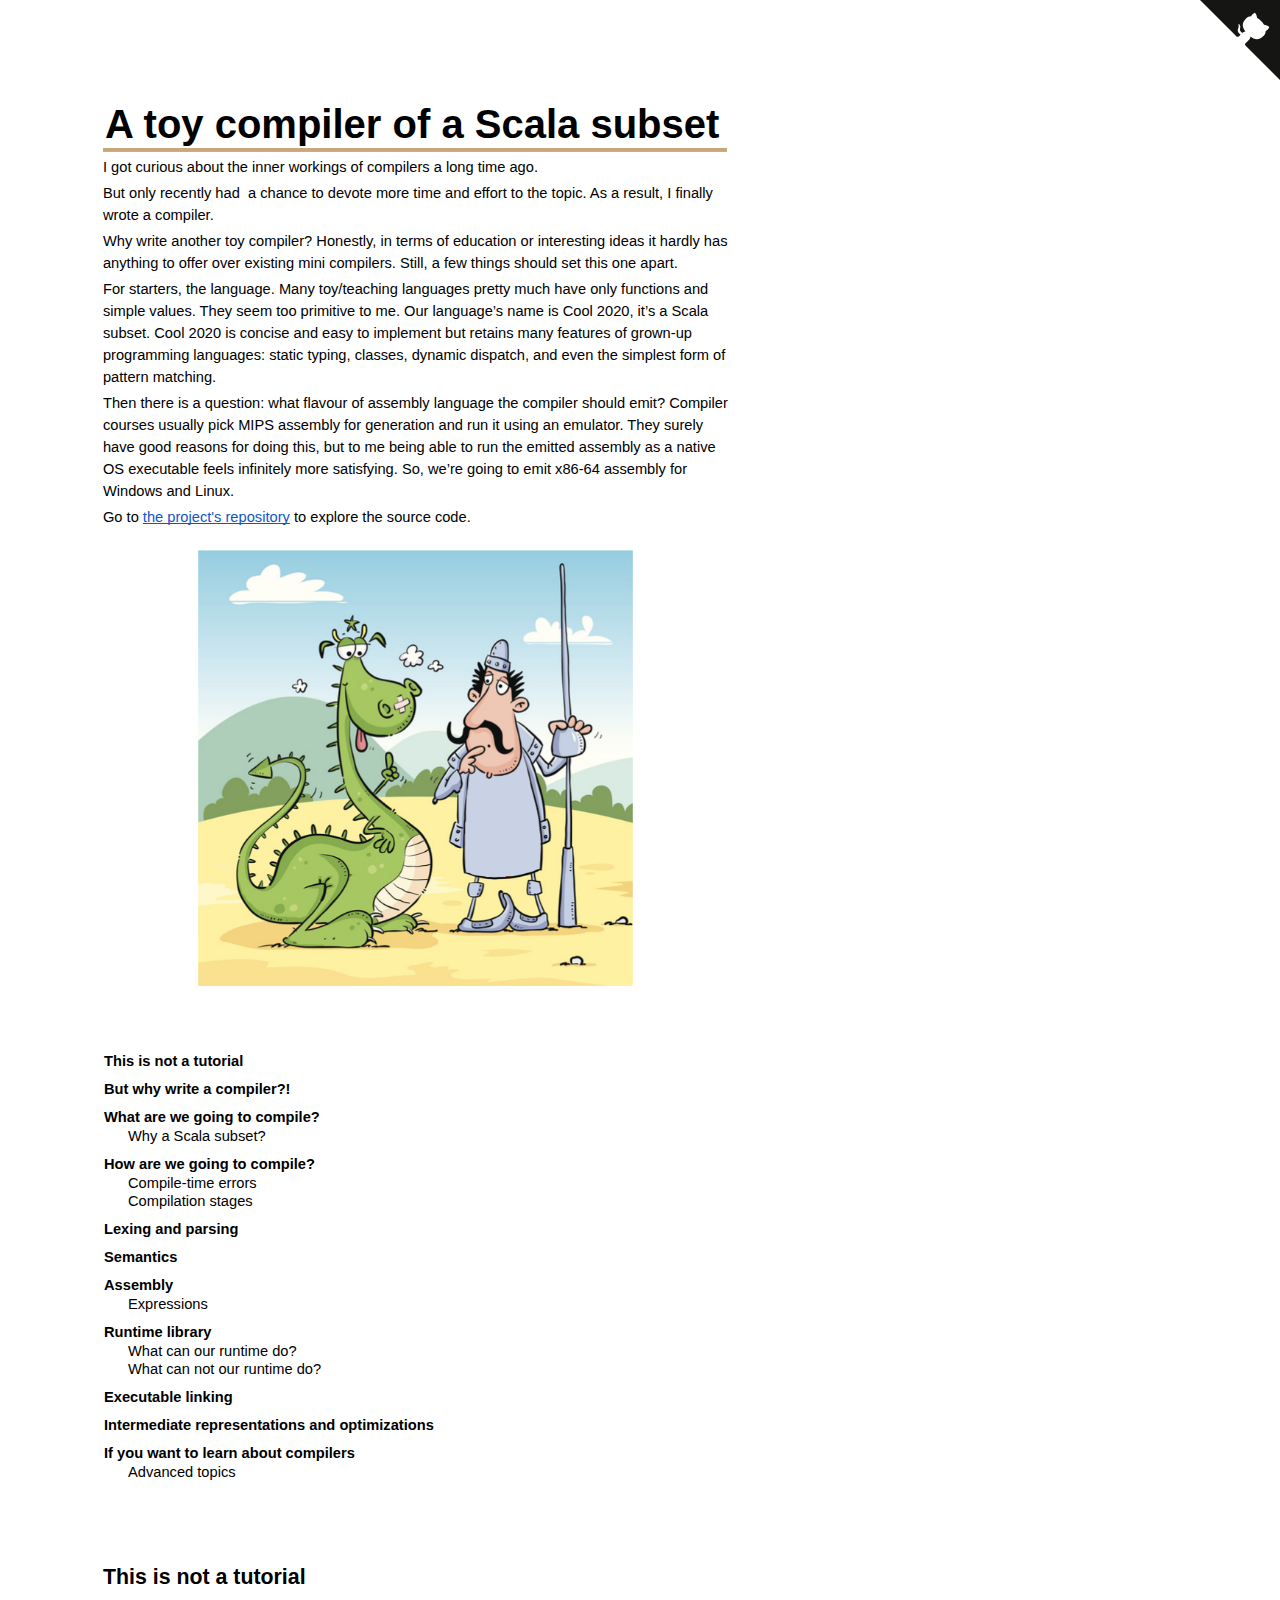
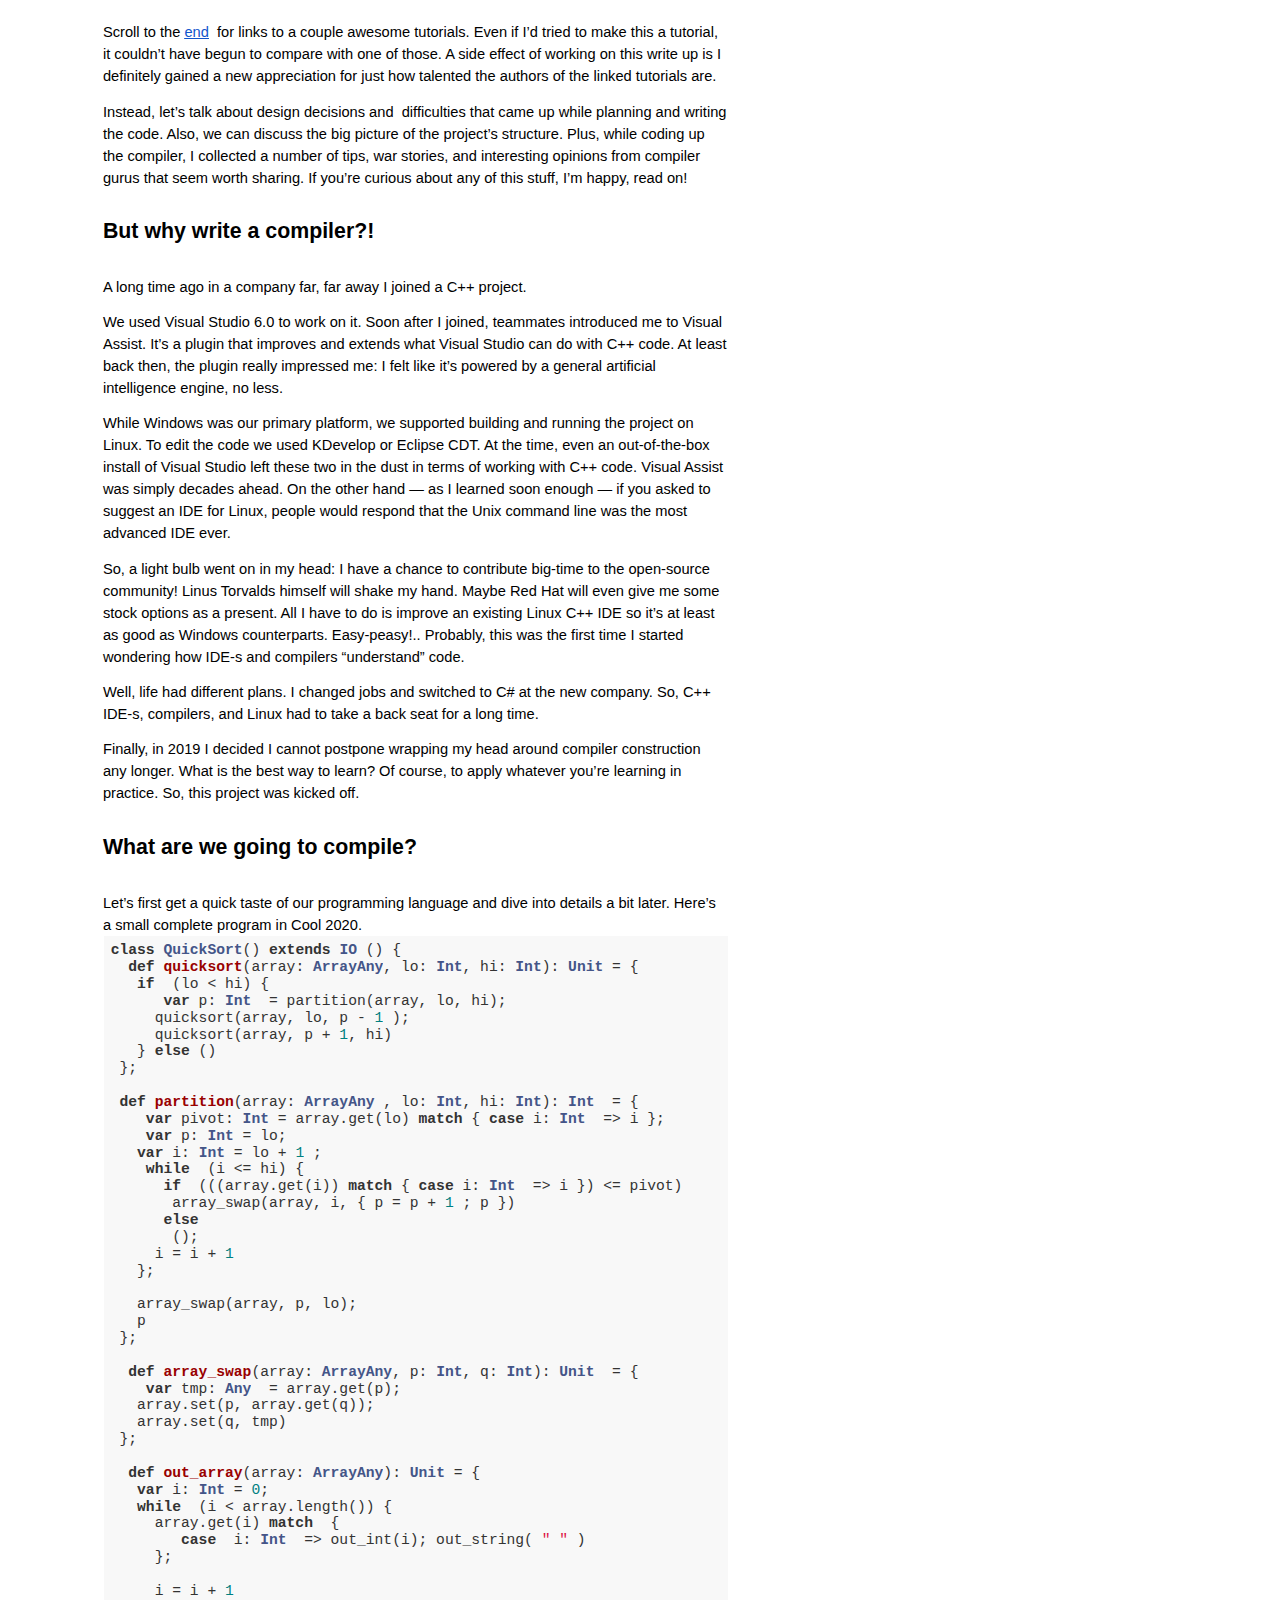
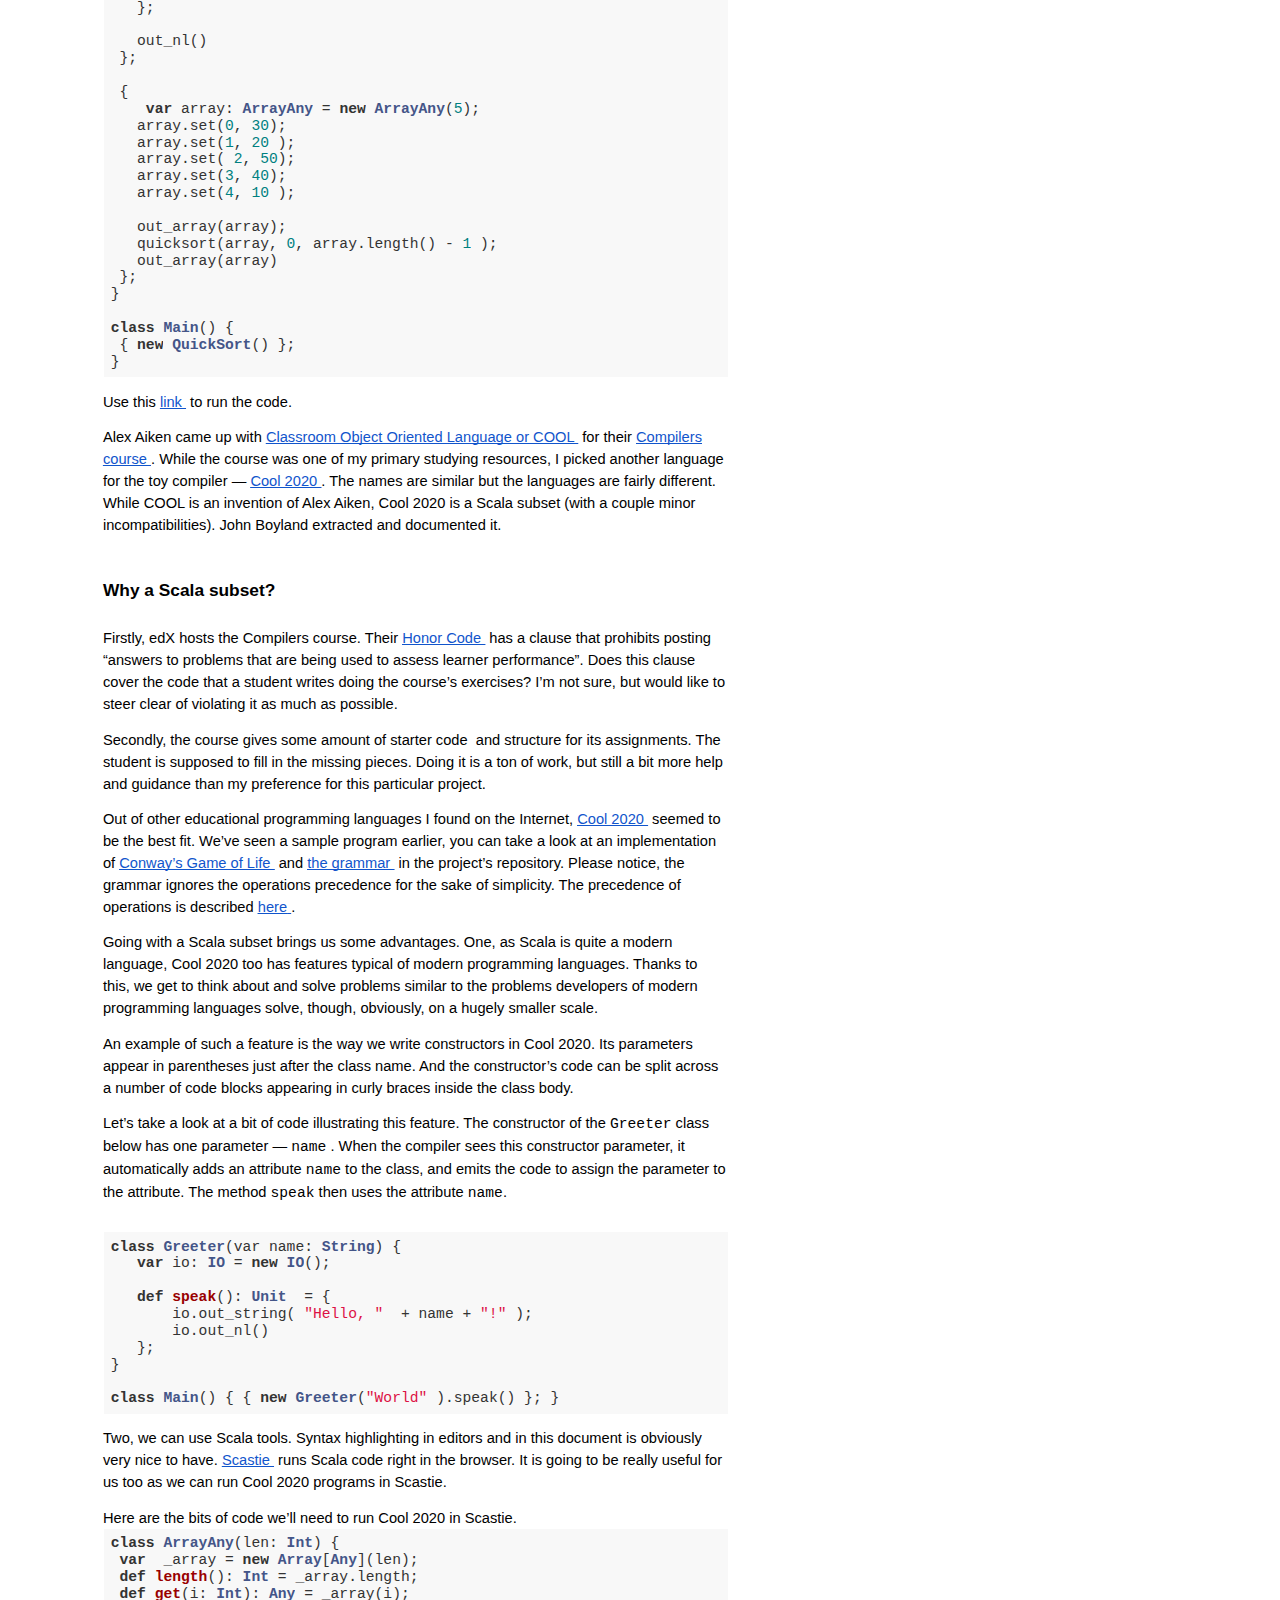
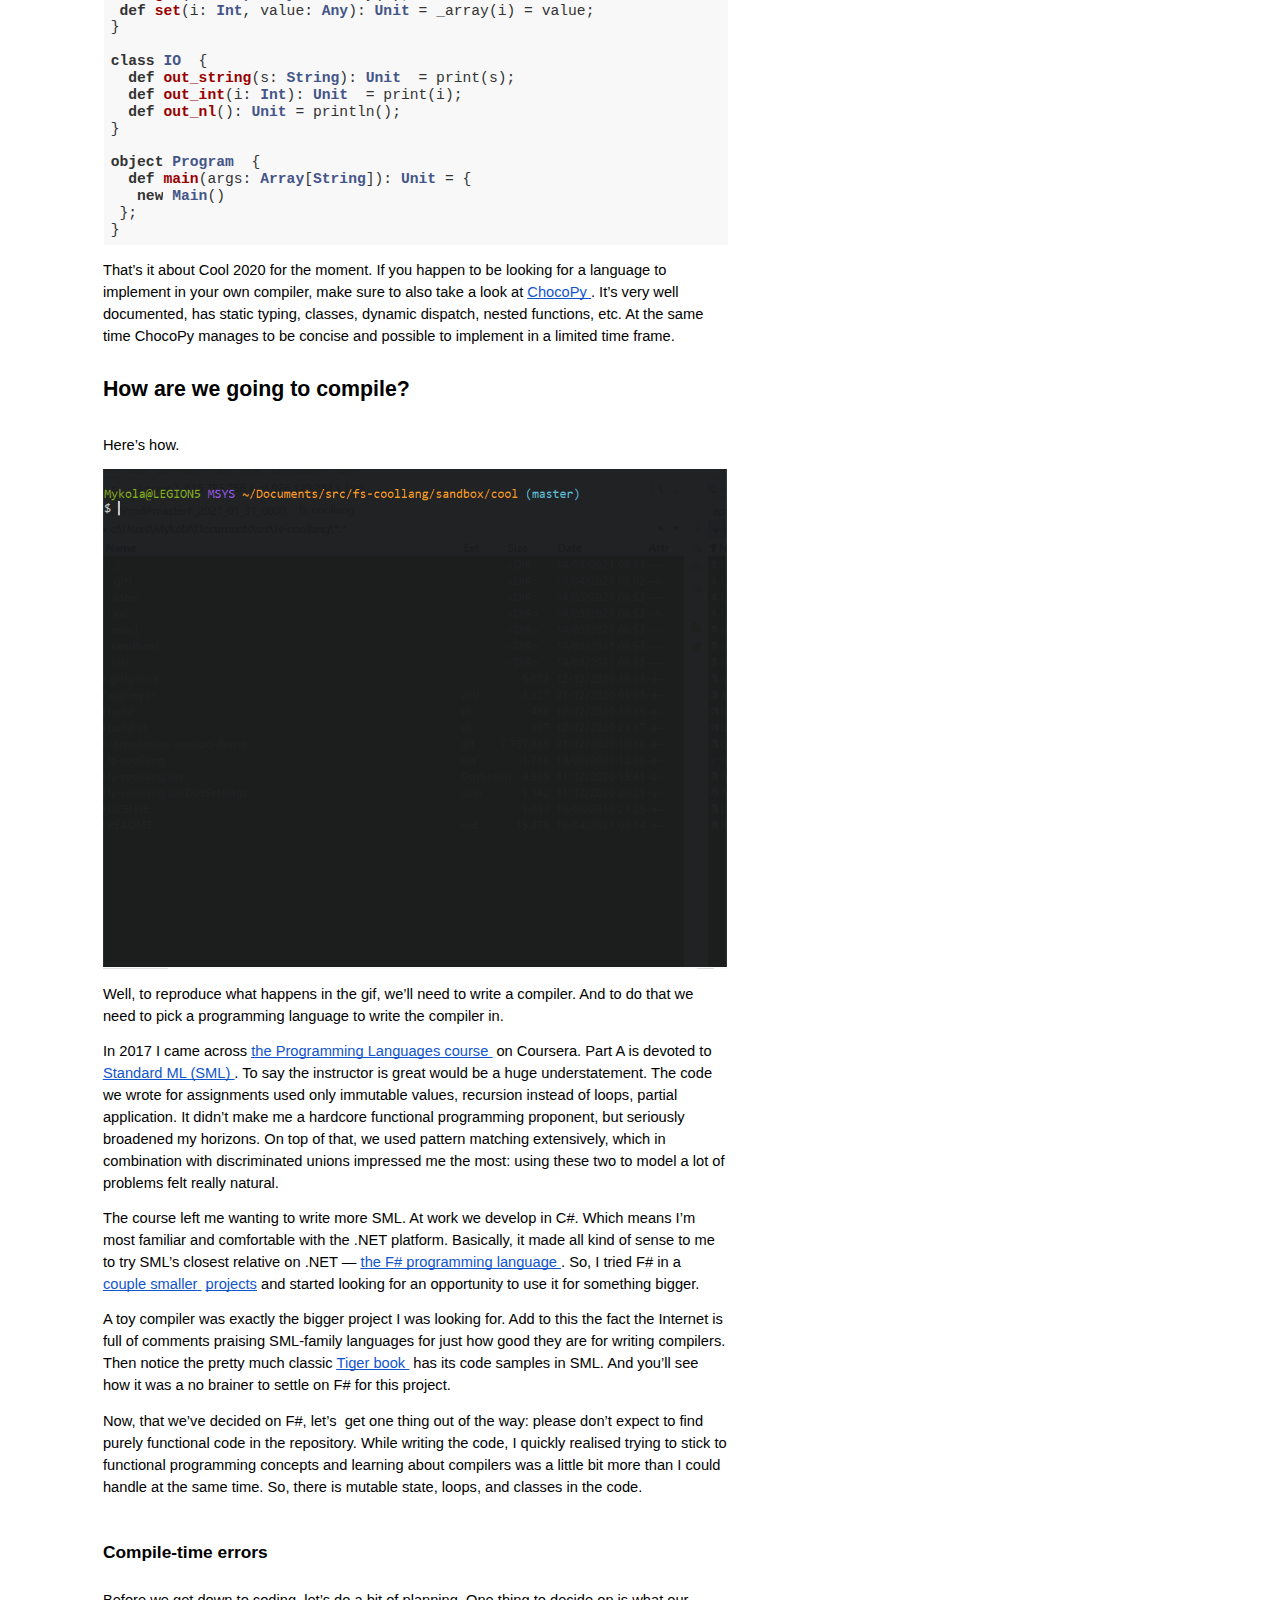
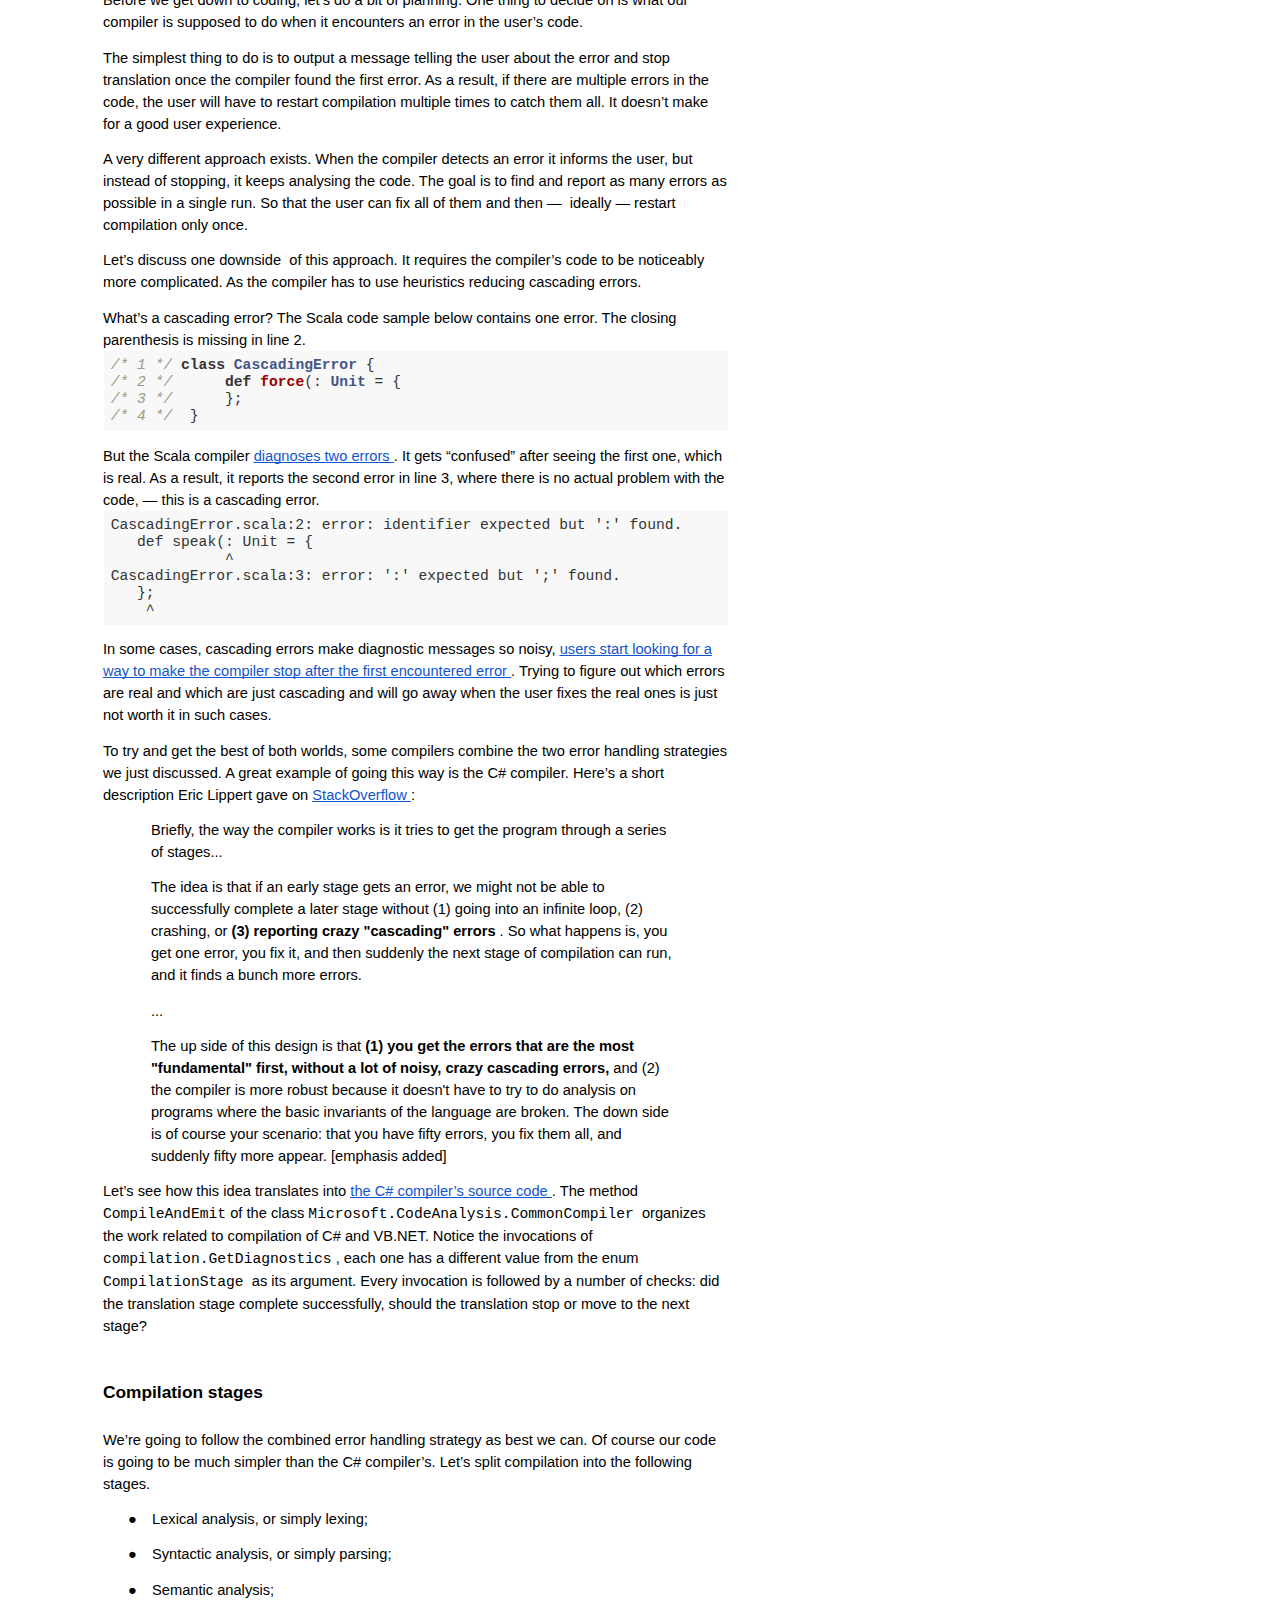
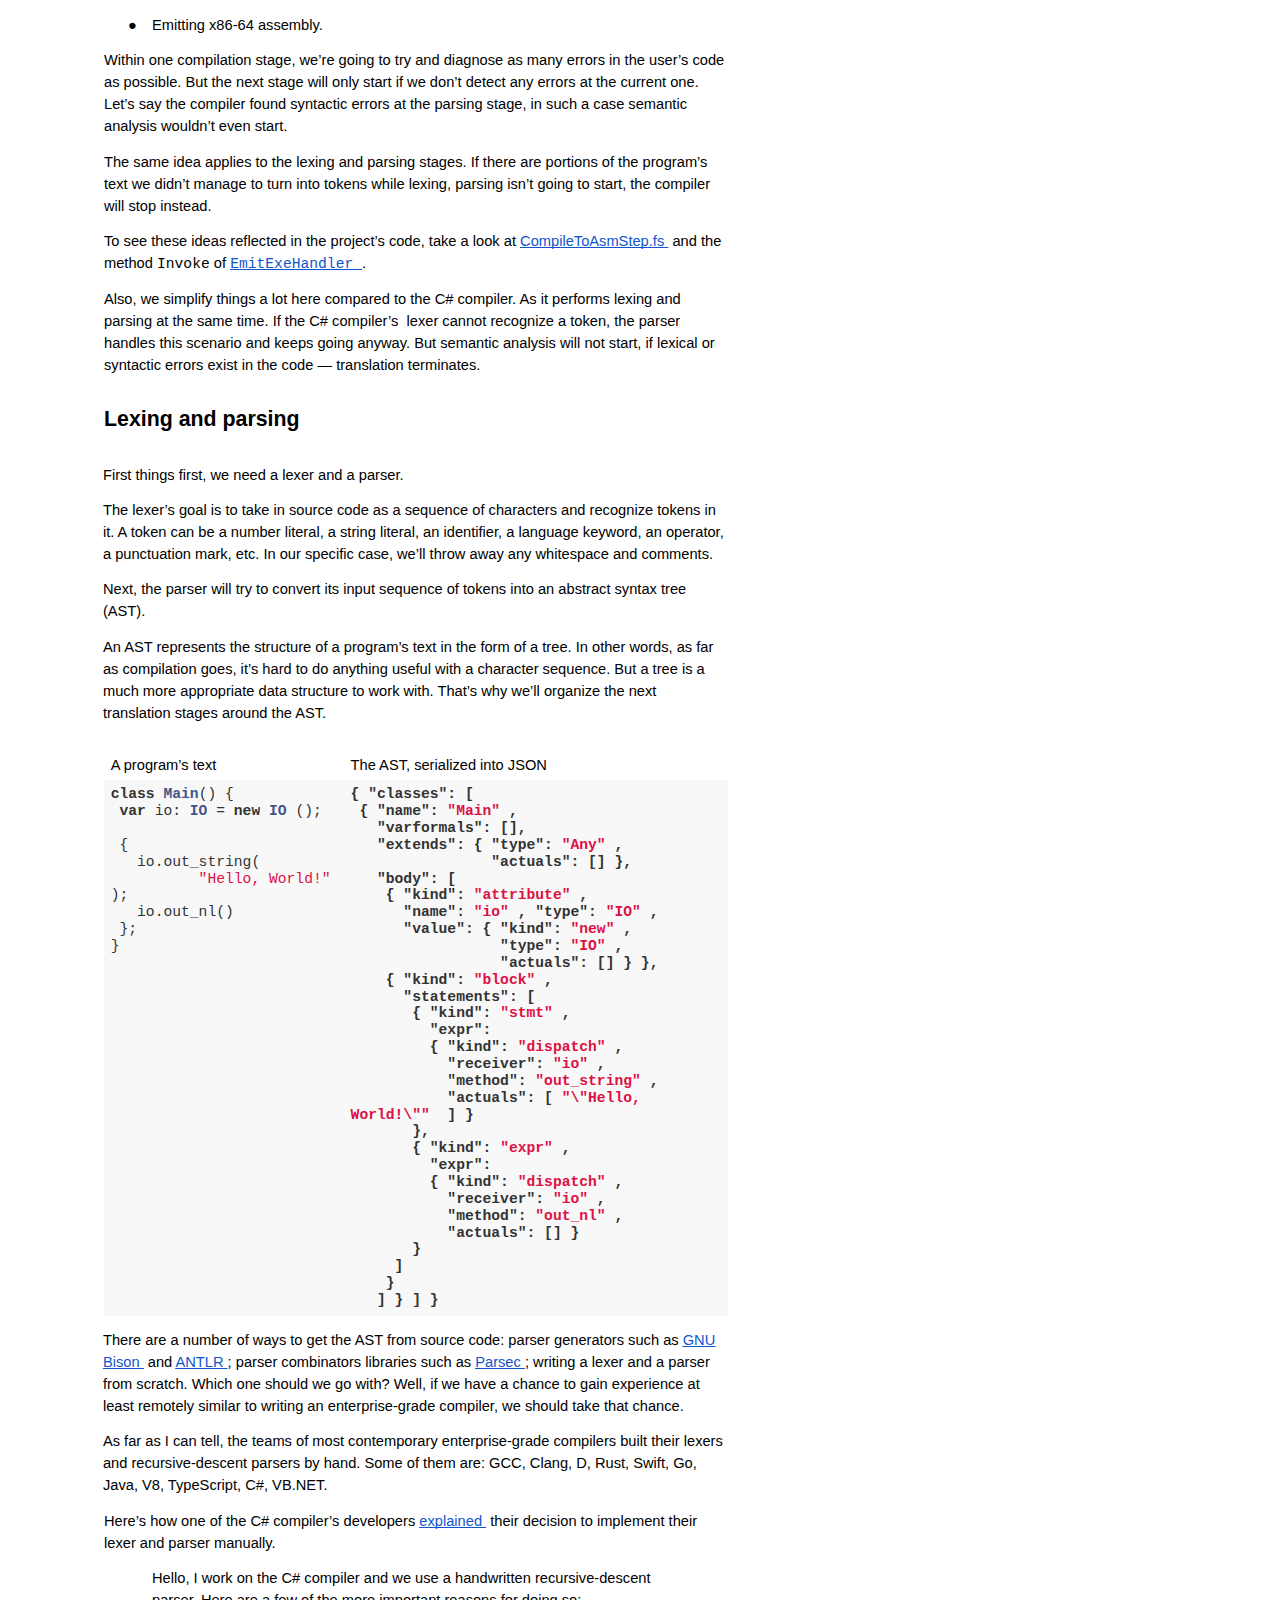
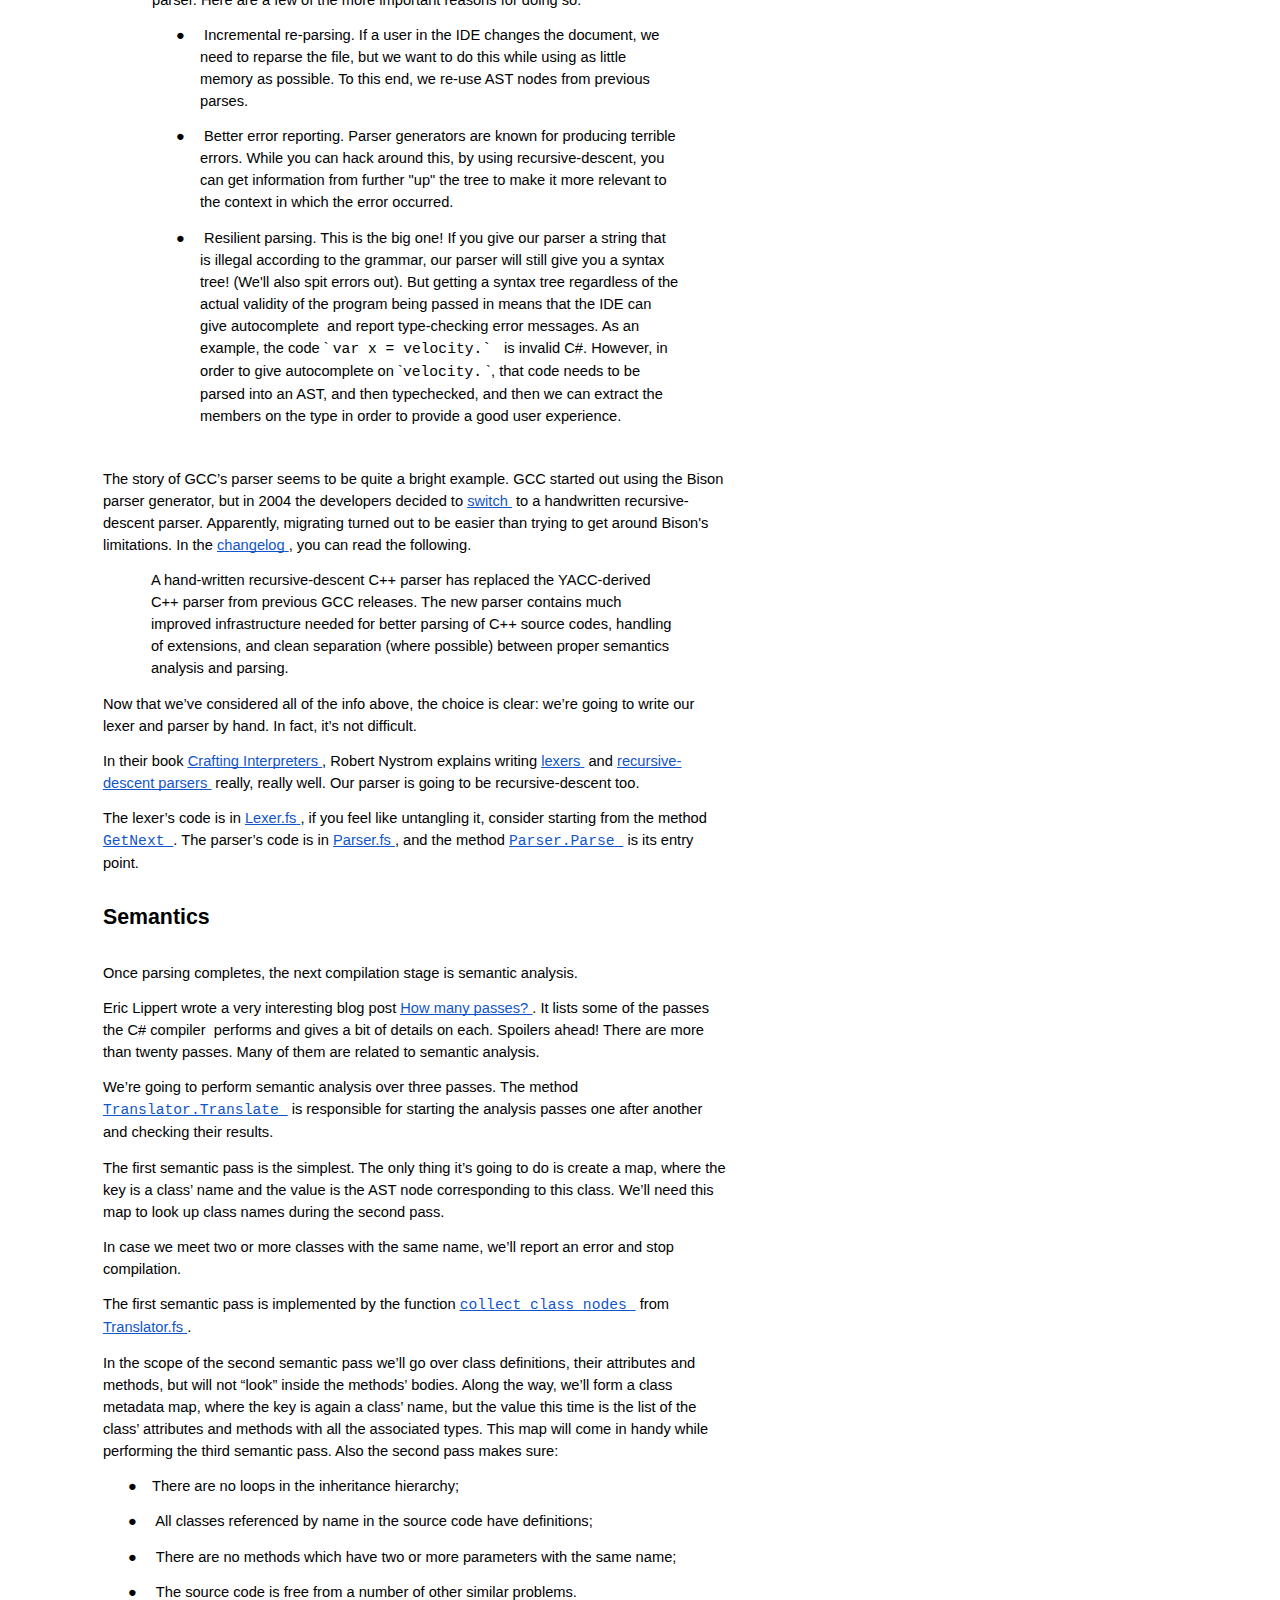
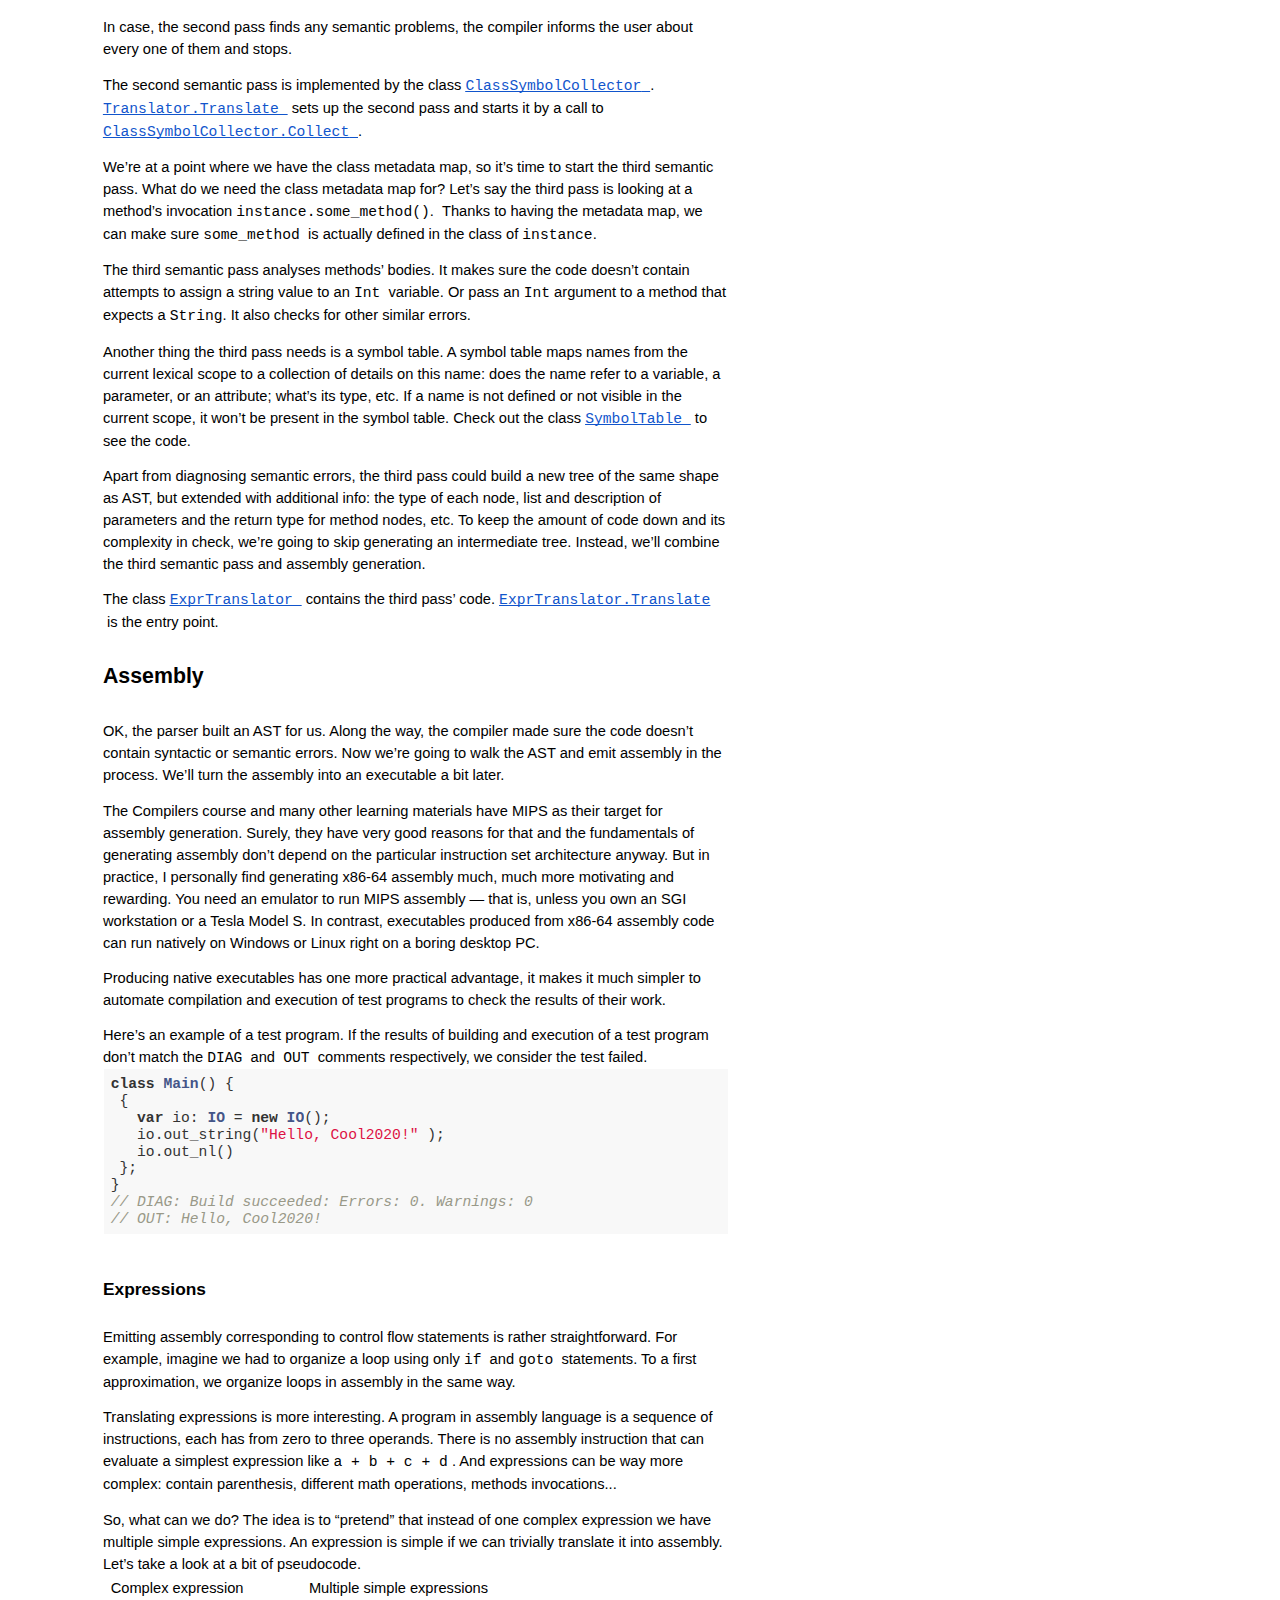
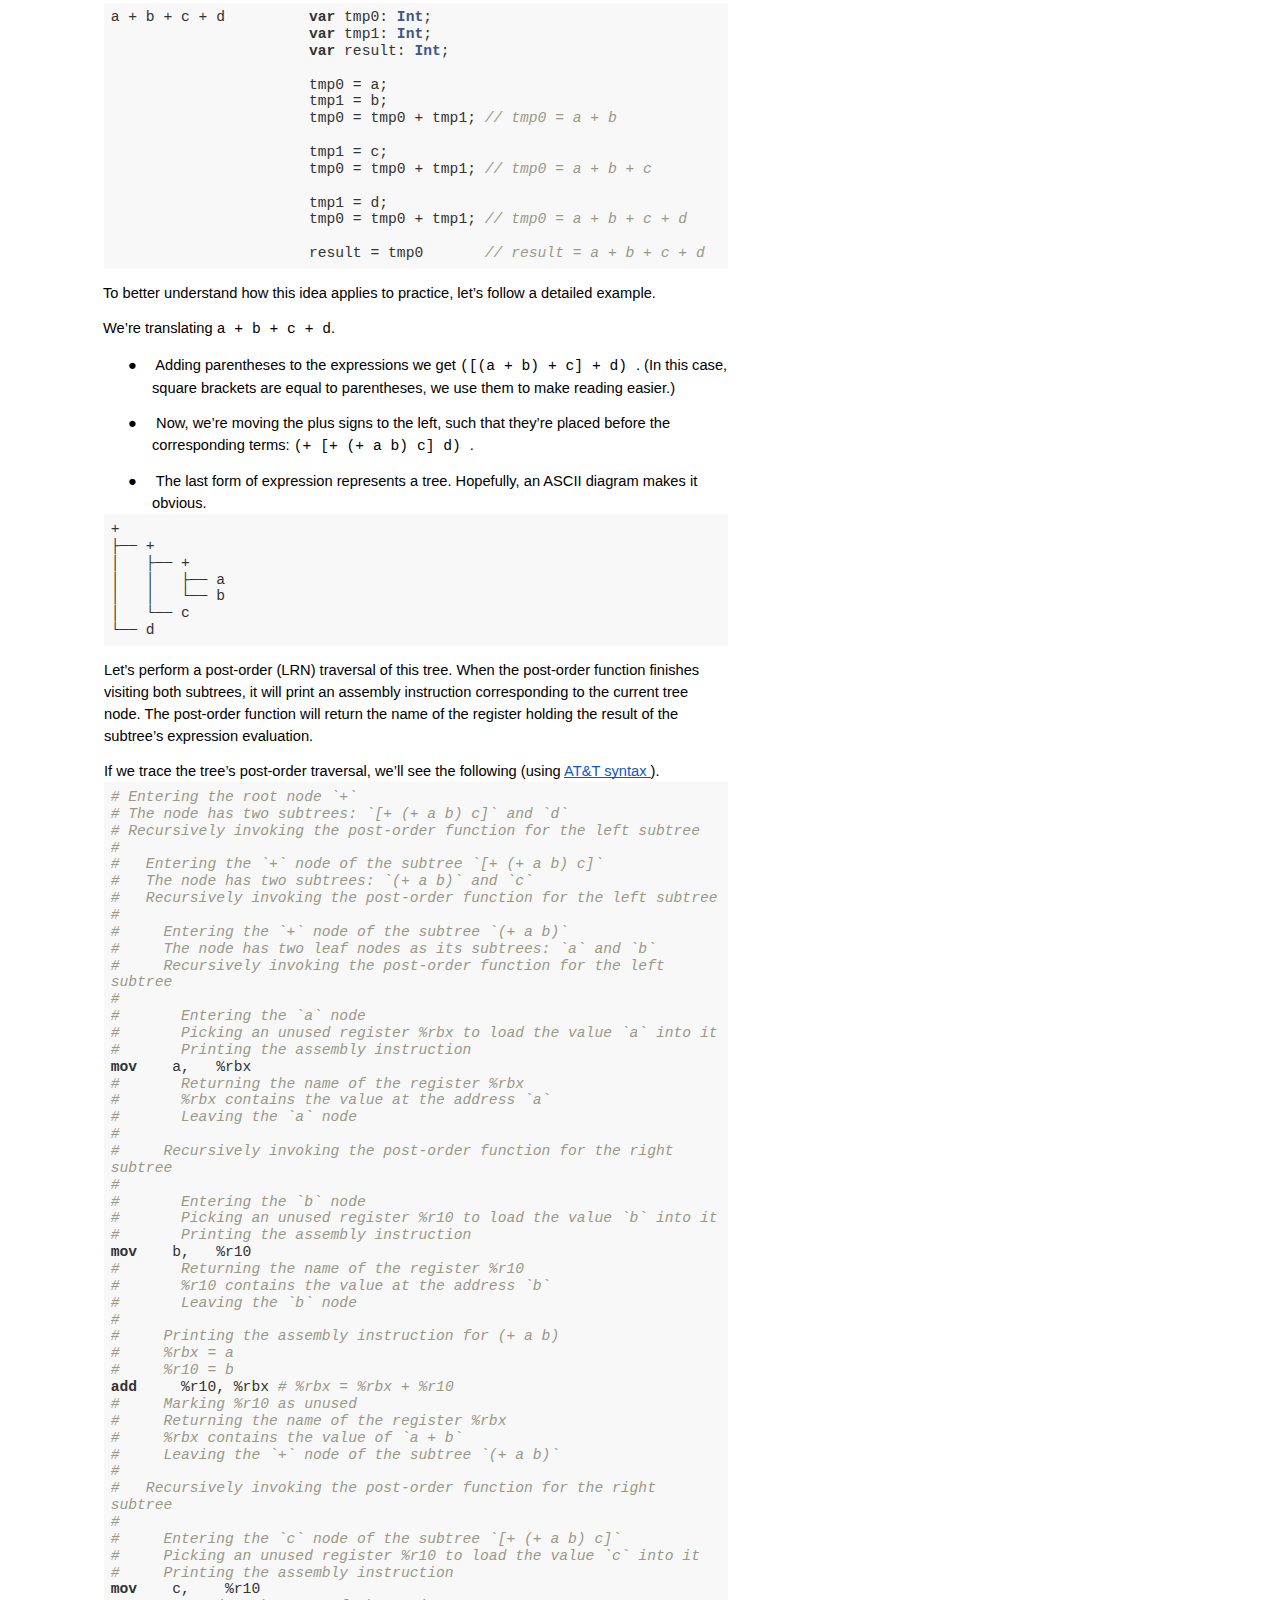
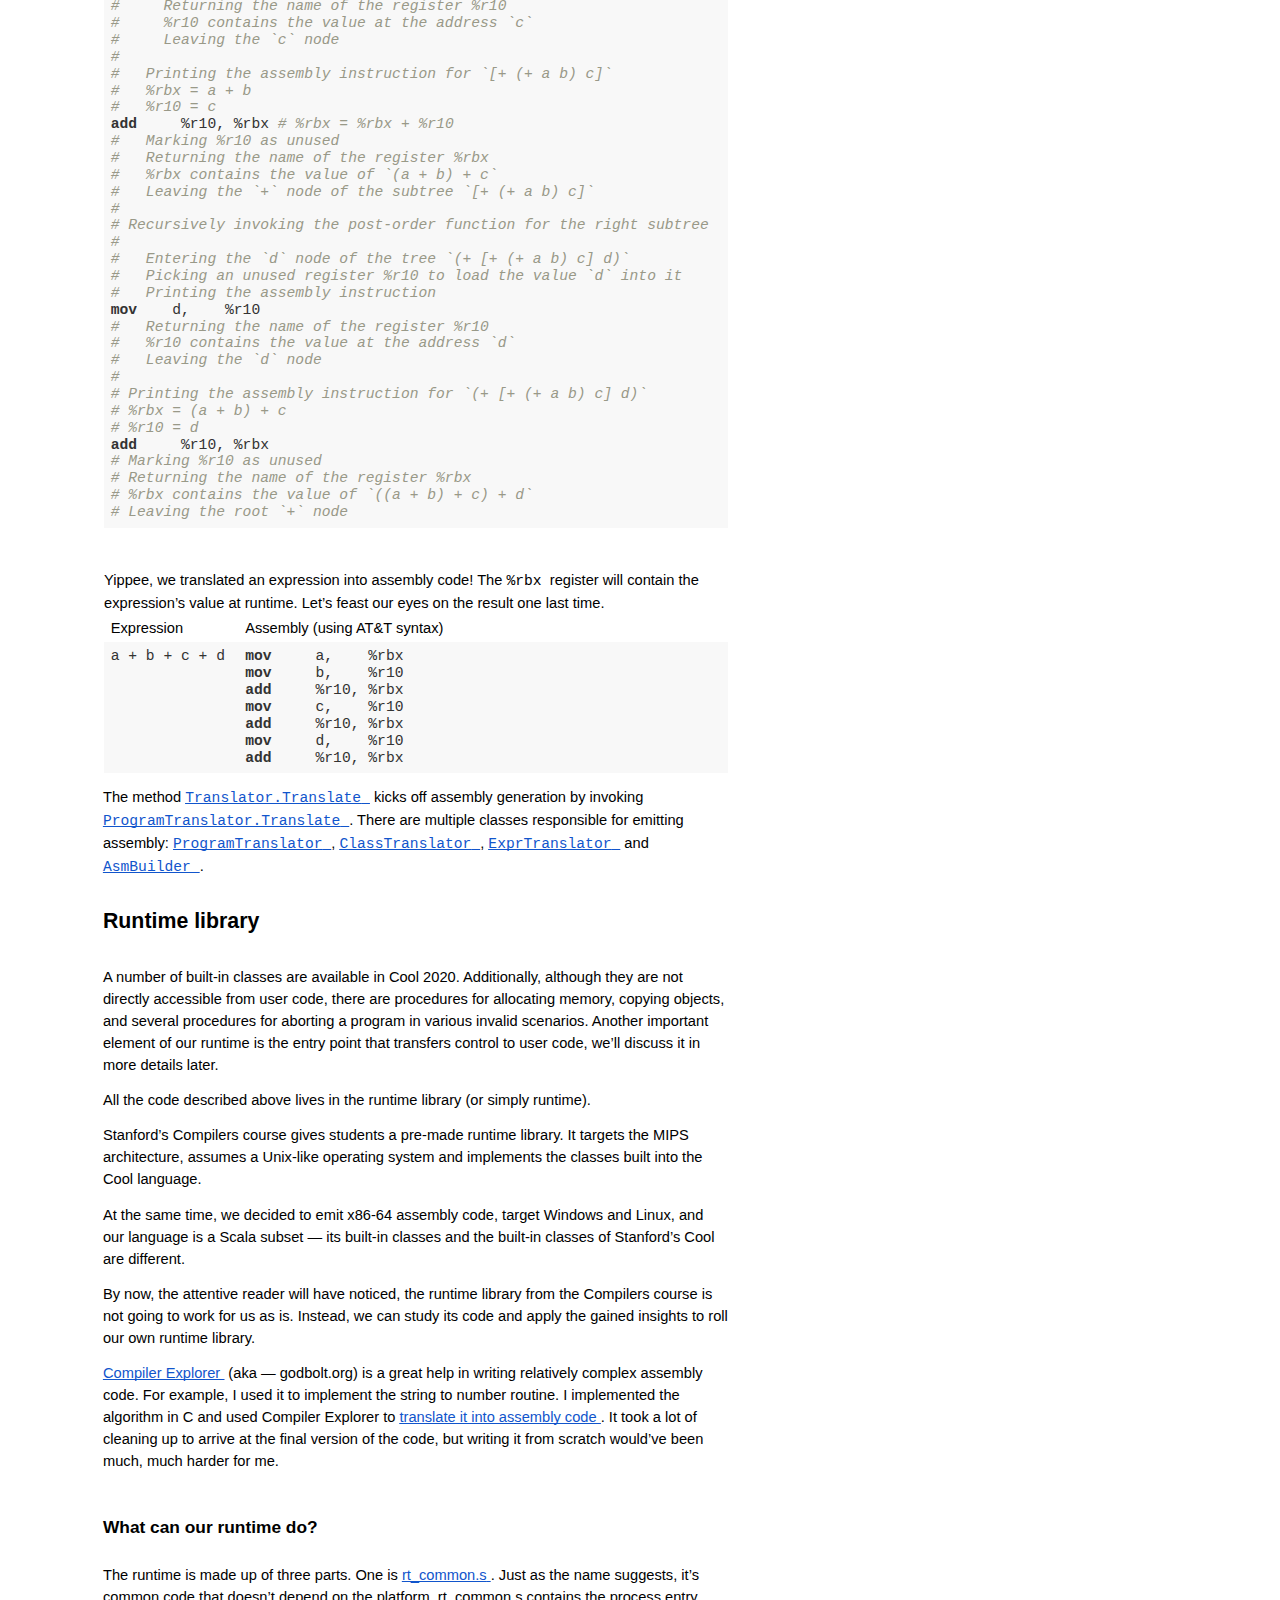
==== commit 70dc4209: "Fix a borken link in index.html" ====
--- a/docs/index.html
+++ b/docs/index.html
@@ -1839,7 +1839,7 @@
     </p>
     <p class="c5">
         <span>Out of other educational programming languages I found on the Internet, </span><span class="c12">
-            <a class="c11" href="http://pabst.cs.uwm.edu/classes/cs654/handout/cool-manual.pdf">
+            <a class="c11" href="http://www.cs.uwm.edu/classes/cs654/handout/cool-manual.pdf">
                 Cool
                 2020
             </a>
@@ -1889,8 +1889,8 @@
         </span><span class="c4">name</span><span>
             . When the compiler sees this constructor parameter, it automatically
             adds an attribute
-        </span><span class="c4">name</span><span>&nbsp;to the class</span><span>
-            , and emits the
+        </span><span class="c4">name</span><span>&nbsp;to the class,</span><span>
+            and emits the
             code to assign the parameter to the attribute. The
         </span><span>method </span><span class="c4">speak</span><span>&nbsp;then</span><span>&nbsp;uses the attribute </span><span class="c4">name</span><span>.</span>
         <hr style="page-break-before:always;display:none;">
@@ -2180,9 +2180,9 @@
     <p class="c14 c32">
         <span>The </span><span>up side</span><span>&nbsp;of this design is that </span><span class="c36">
             (1) you get the errors that are the most &quot;fundamental&quot; first, without a lot of noisy,
-            crazy cascading errors
+            crazy cascading errors,
         </span><span class="c0">
-            , and (2) the compiler is more robust because it doesn&#39;t
+            and (2) the compiler is more robust because it doesn&#39;t
             have to try to do analysis on programs where the basic invariants of the language are broken. The down side
             is of course your scenario: that you have fifty errors, you fix them all, and suddenly fifty more appear.
             [emphasis added]
@@ -3561,8 +3561,8 @@
                 Crafting
                 Interpreters
             </a>
-        </span><span>&nbsp;by Robert Nystrom</span><span class="c0">
-            . Don&rsquo;t let the word
+        </span><span>&nbsp;by Robert Nystrom.</span><span class="c0">
+            Don&rsquo;t let the word
             Interpreters in the book&rsquo;s title discourage you. Compilers and interpreters have a lot in common and
             until you get to the topics specific to interpreters, you&rsquo;ll gain a ton of useful knowledge. The
             author has a real talent for explaining things in a very clear and precise manner.
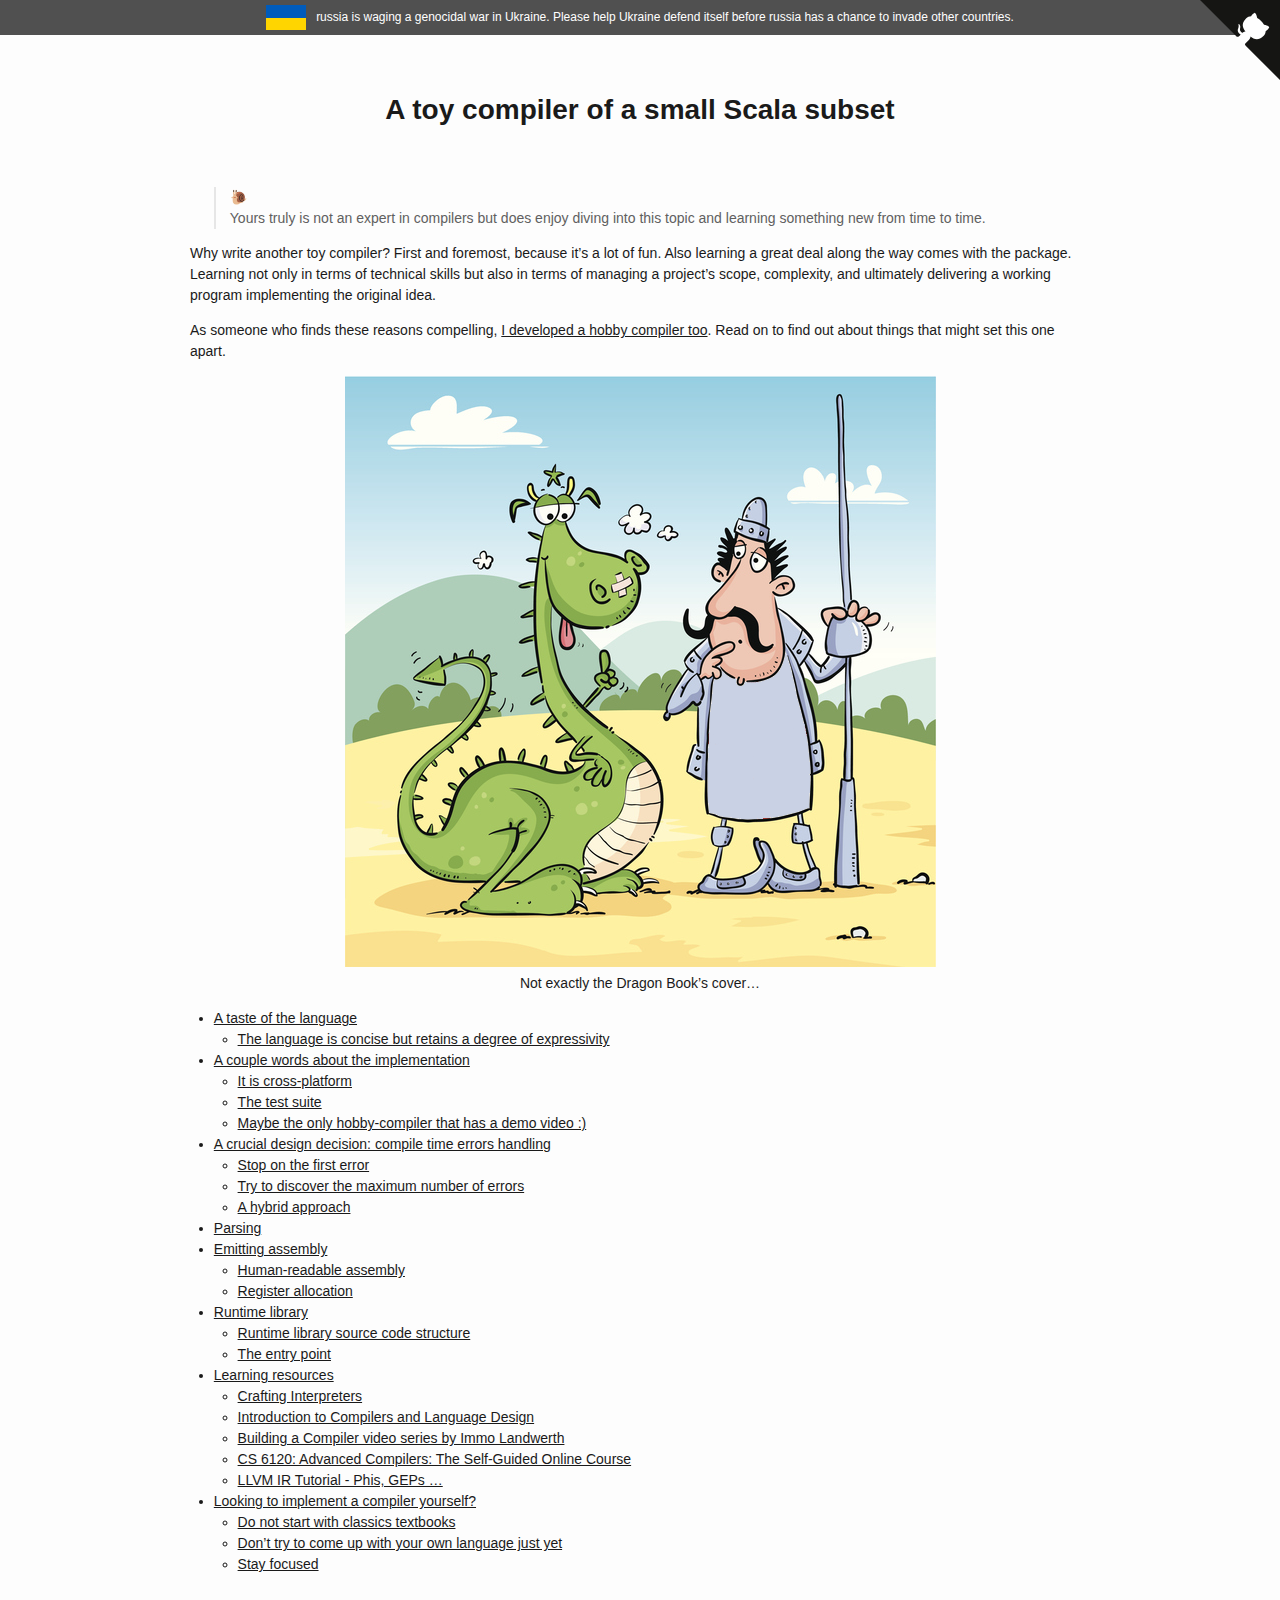
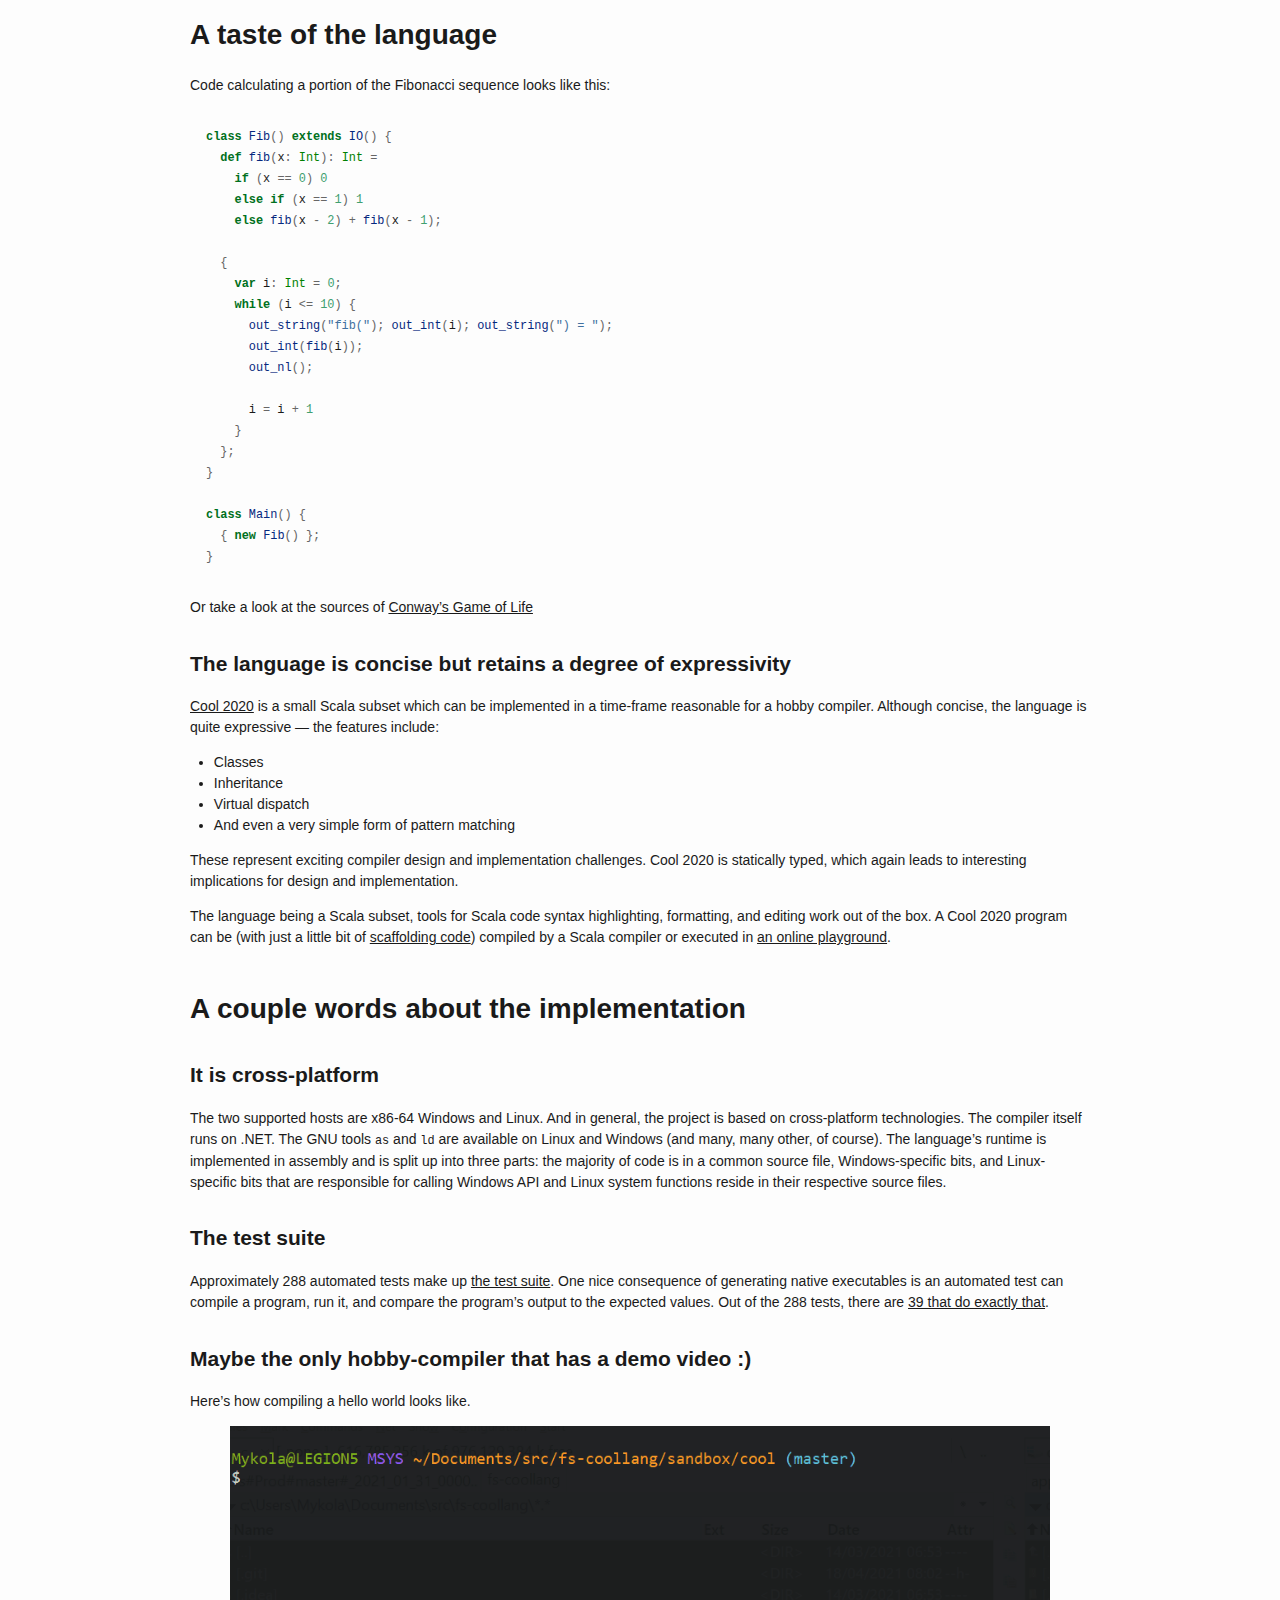
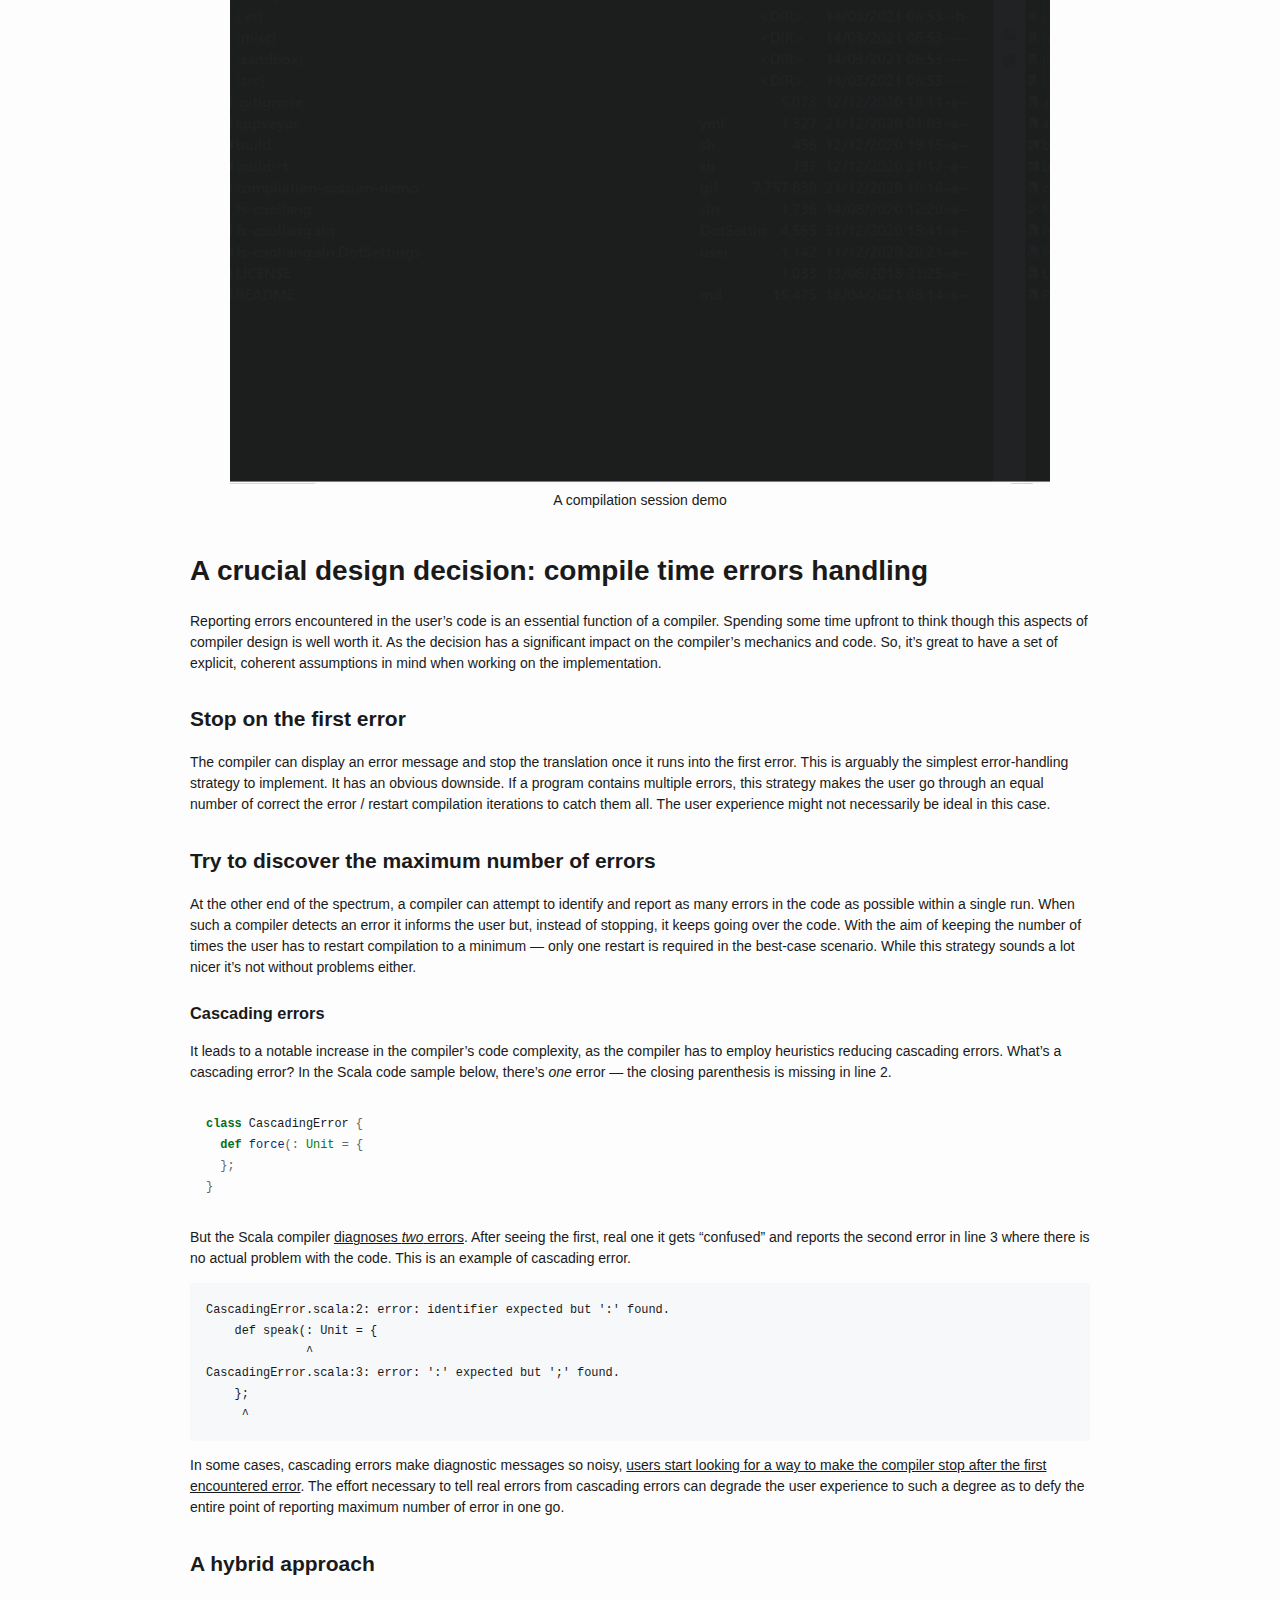
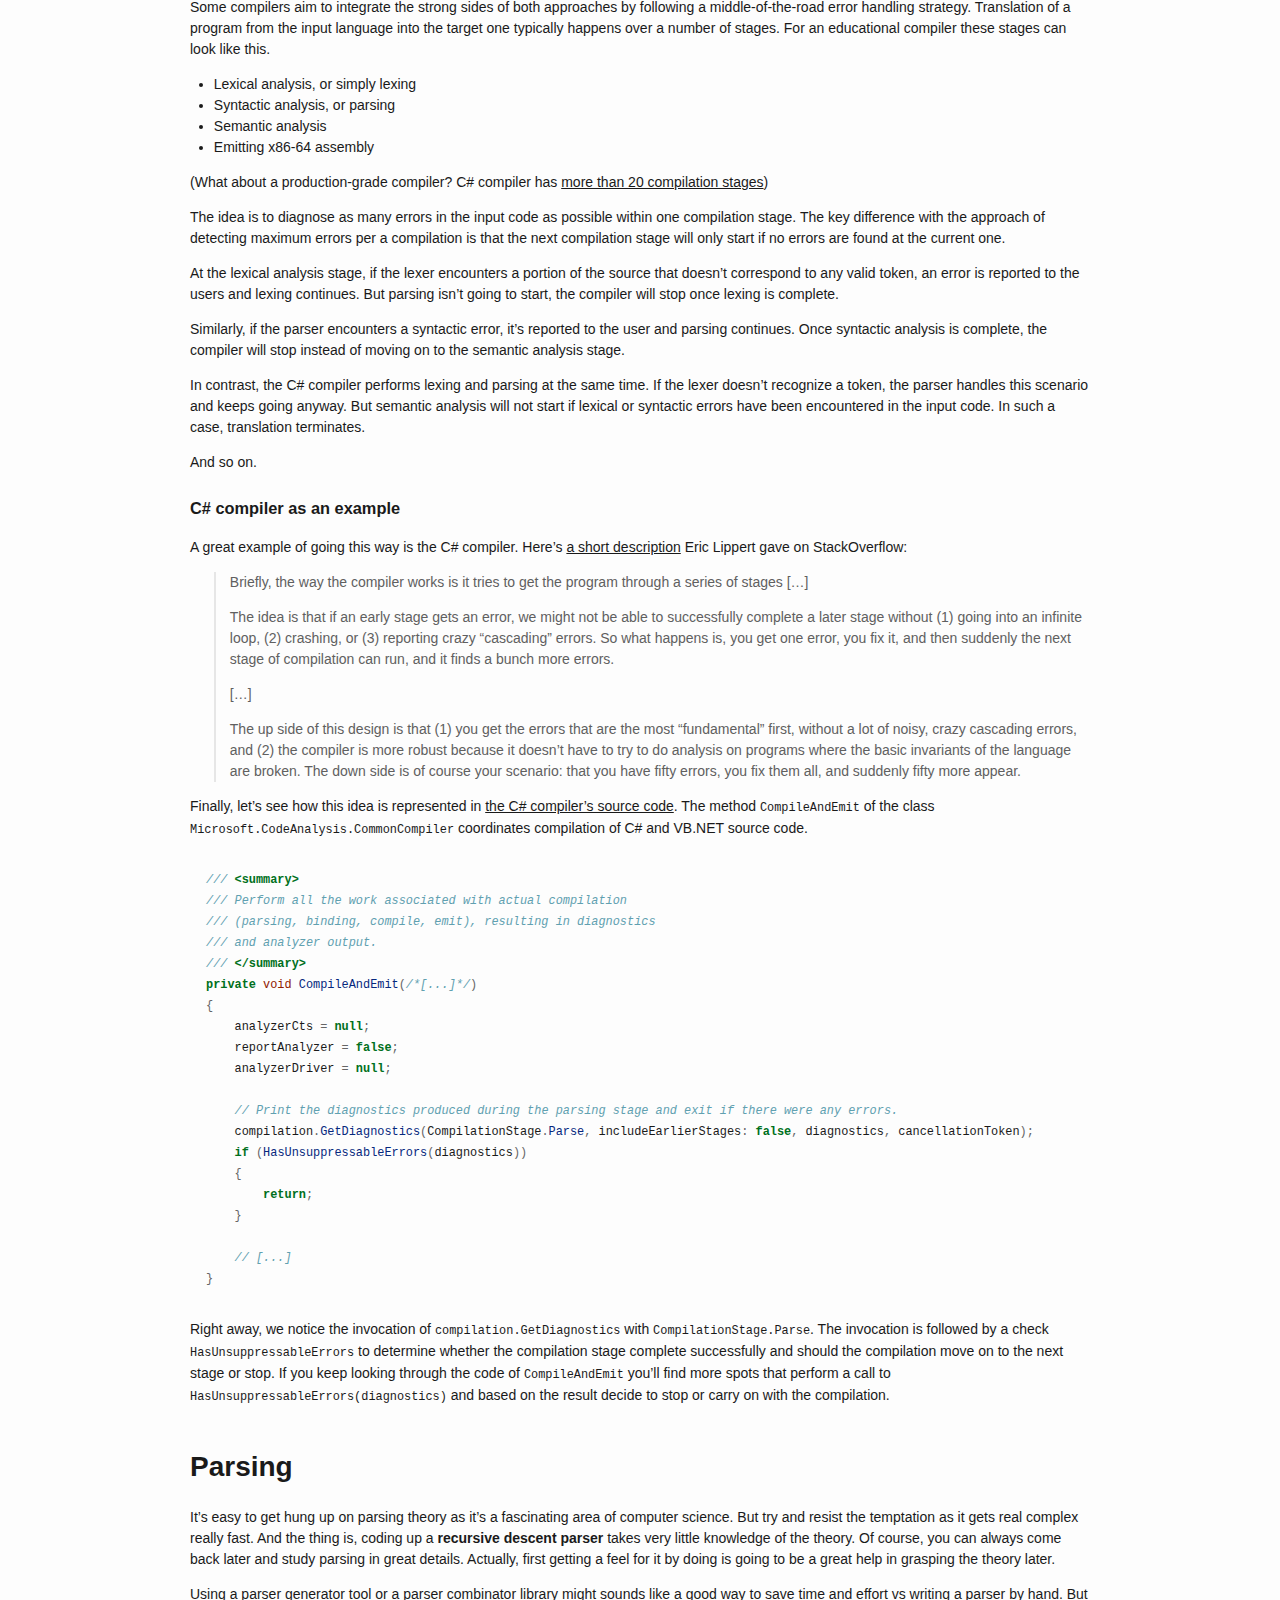
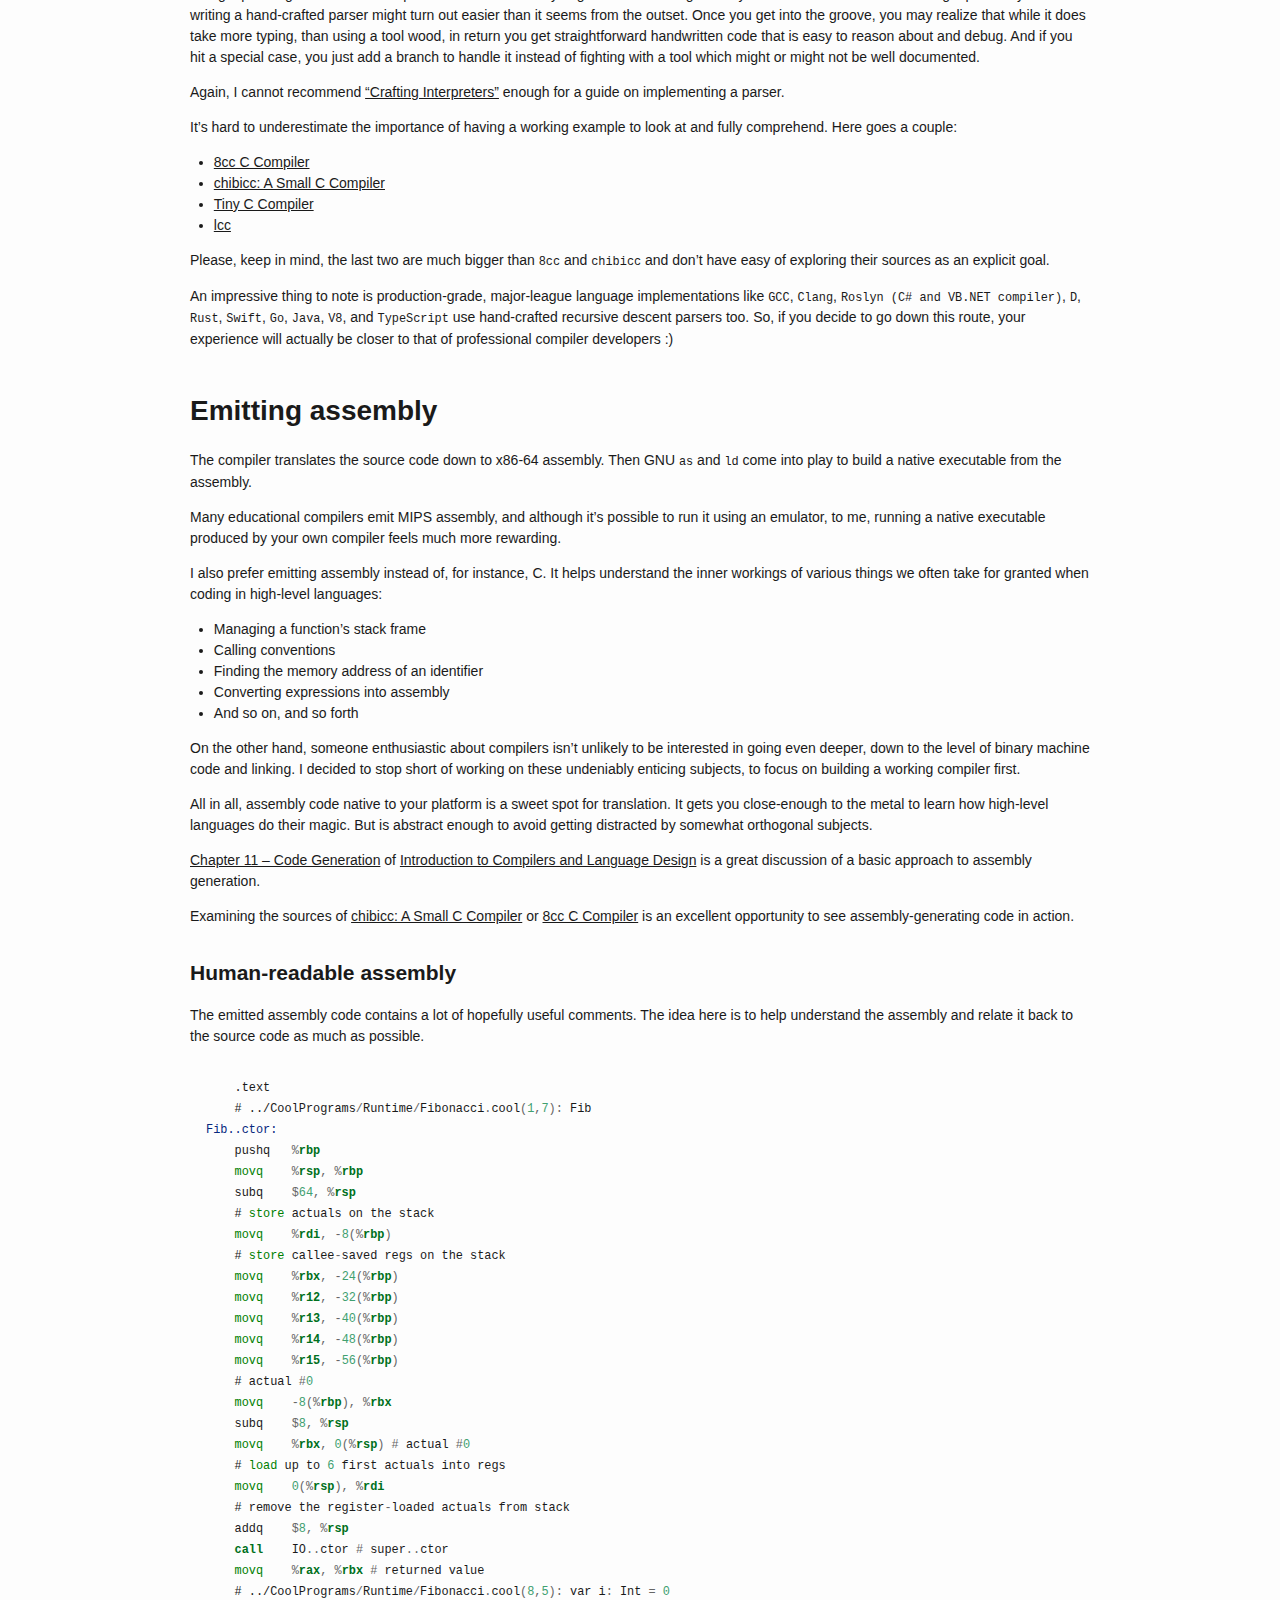
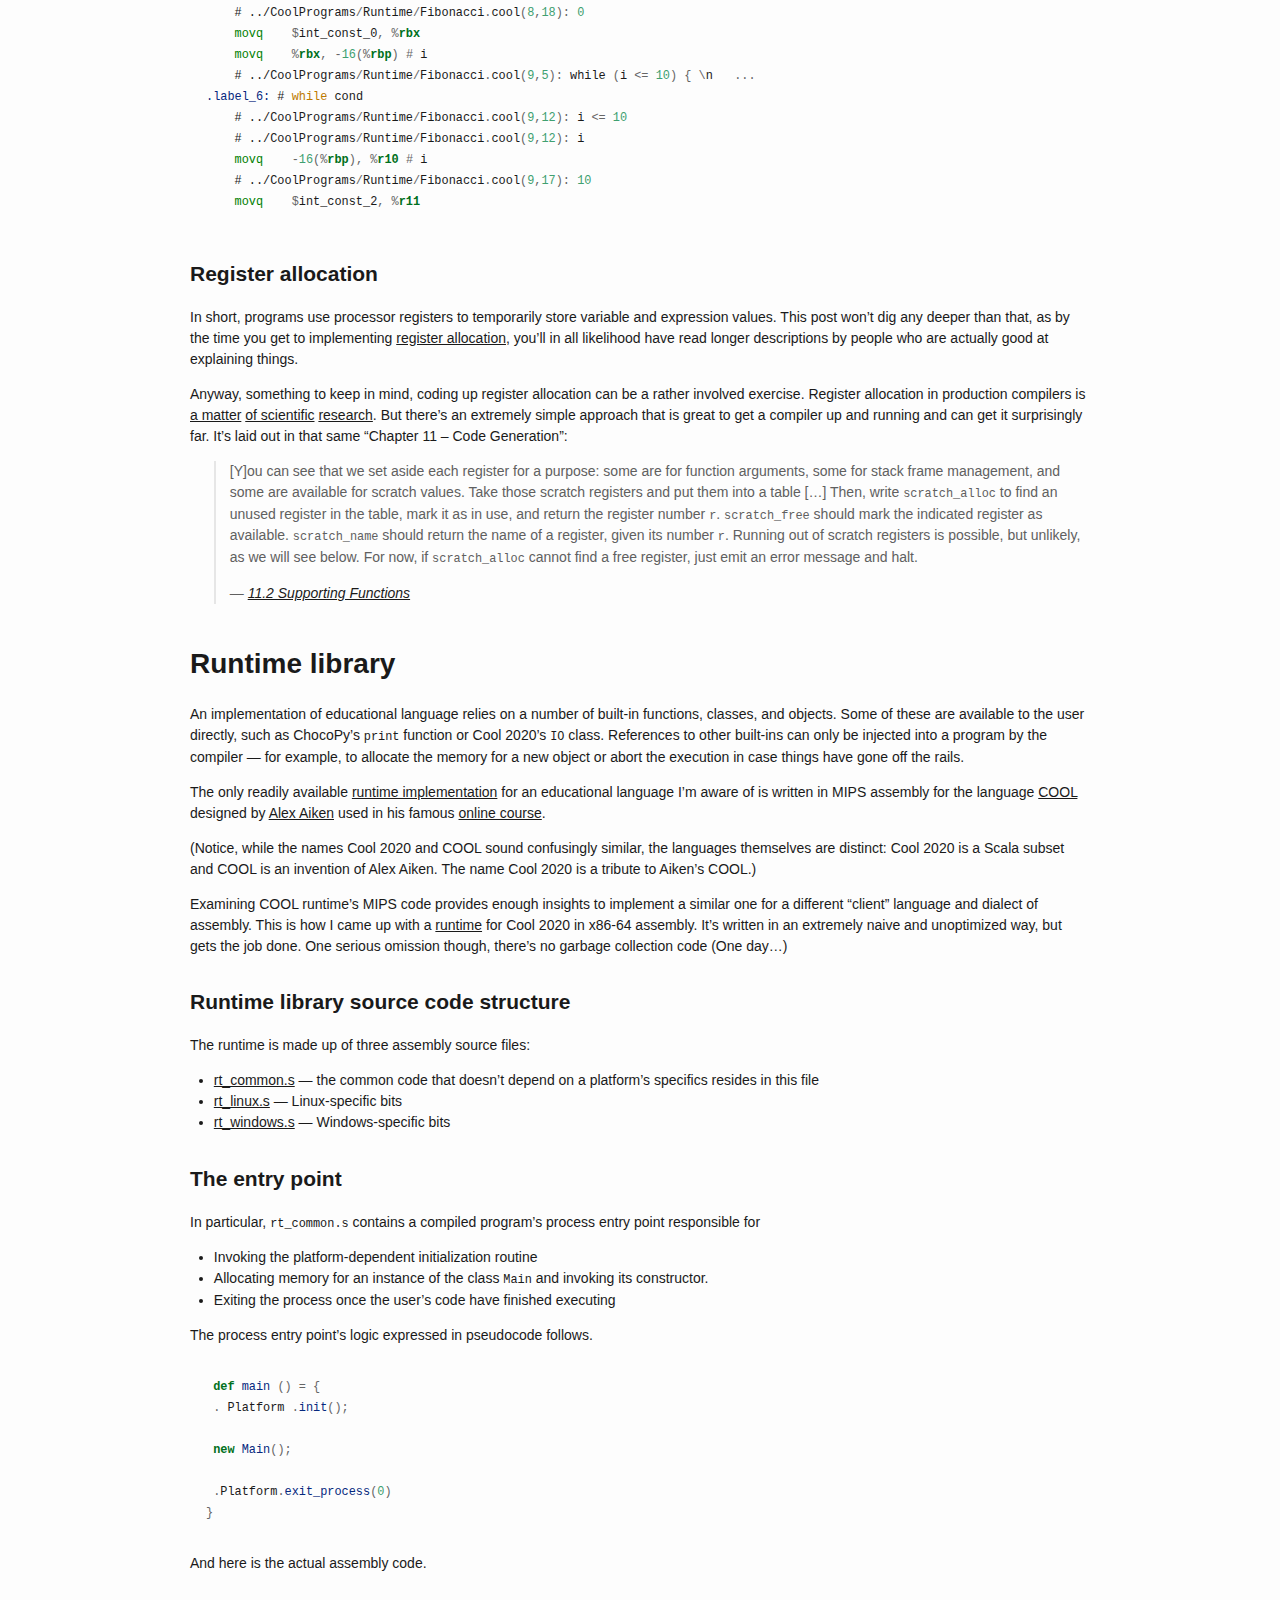
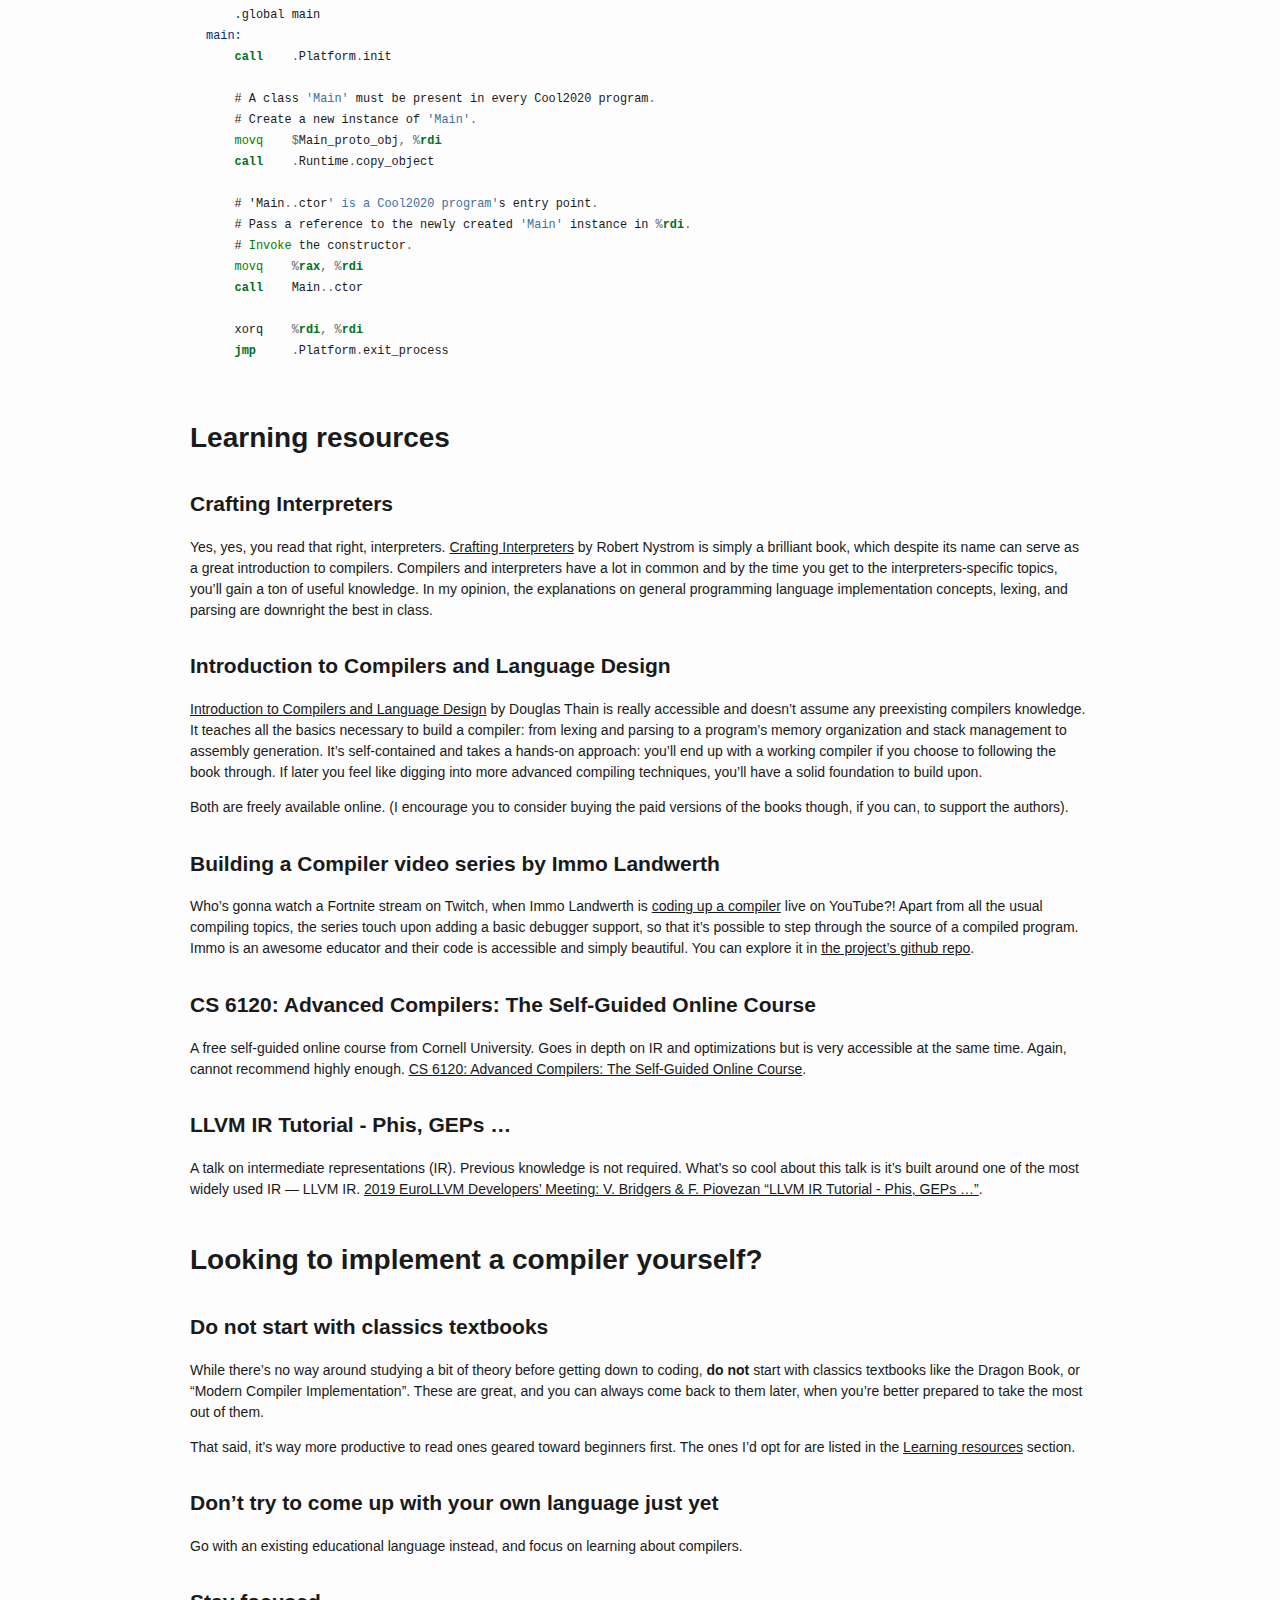
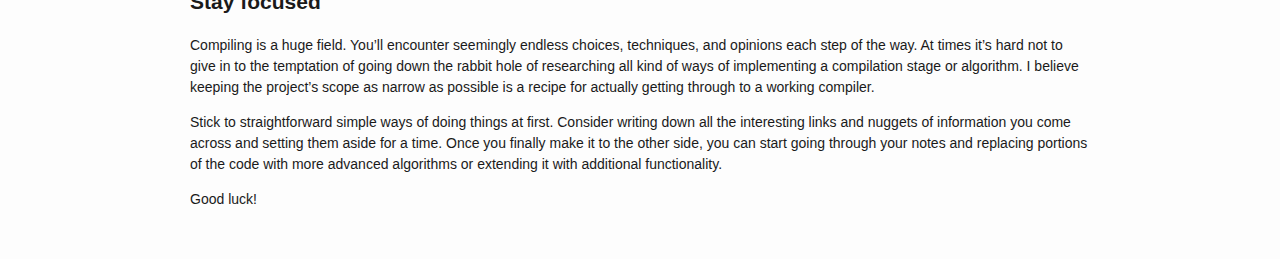
==== commit 9e66ddc5: "Update the article describing the compiler in detail" ====
--- a/docs/index.html
+++ b/docs/index.html
@@ -1,3660 +1,828 @@
-<html lang="en">
-
+<!DOCTYPE html>
+<html xmlns="http://www.w3.org/1999/xhtml" lang="" xml:lang="">
 <head>
-    <meta content="text/html; charset=UTF-8" http-equiv="content-type">
-    <style>
-        @import url('https://themes.googleusercontent.com/fonts/css?kit=cGvuclDC_Z1vE_cnVEU6AT_gOQZkhM0SBTdk8N4v3T_HUEn3hHzgUzs9hFMYxlVuiykyHc7-HDPI3oJL4o1Froem5VZo_4YcU9nO3fnnnyo');
-
+  <meta charset="utf-8" />
+  <meta name="generator" content="pandoc" />
+  <meta name="viewport" content="width=device-width, initial-scale=1.0, user-scalable=yes" />
+  <title>A toy compiler of a small Scala subset</title>
+  <style>
+    /* Adapted from https://github.com/evermade/support-ukraine-banner */
+    body {
+        margin-top: 35px;
+    }
+
+    .support-ukraine,
+    .support-ukraine:visited {
+        position: absolute;
+        left: 0;
+        top: 0;
+        right: 0;
+        background: rgb(0, 0, 0);
+        display: flex;
+        justify-content: center;
+        padding-top: 5px;
+        padding-bottom: 5px;
+        z-index: 10000;
+        text-decoration: none;
+        font-family: arial;
+    }
+
+    .support-ukraine:hover,
+    .support-ukraine:active {
+        background: black;
+        display: flex;
+        background: rgb(80, 80, 80);
+        text-decoration: none;
+    }
+
+    .support-ukraine__flag {
+        height: 25px;
+        margin-right: 10px;
+    }
+
+    .support-ukraine__flag__blue {
+        width: 40px;
+        height: 12.5px;
+        background: #005BBB;
+    }
+
+    .support-ukraine__flag__yellow {
+        width: 40px;
+        height: 12.5px;
+        background: #FFD500;
+    }
+
+    .support-ukraine__label {
+        color: white;
+        font-size: 12px;
+        line-height: 25px;
+    }
+
+    .github-corner:hover .octo-arm {
+        animation: octocat-wave 560ms ease-in-out;
+    }
+
+    @keyframes octocat-wave {
+        0% {
+            transform: rotate(0deg);
+        }
+
+        20% {
+            transform: rotate(-25deg);
+        }
+
+        40% {
+            transform: rotate(10deg);
+        }
+
+        60% {
+            transform: rotate(-25deg);
+        }
+
+        80% {
+            transform: rotate(10deg);
+        }
+
+        100% {
+            transform: rotate(0deg);
+        }
+    }
+
+    @media (max-width: 500px) {
         .github-corner:hover .octo-arm {
+            animation: none;
+        }
+
+        .github-corner .octo-arm {
             animation: octocat-wave 560ms ease-in-out;
         }
-
-        @keyframes octocat-wave {
-            0% {
-                transform: rotate(0deg);
-            }
-
-            20% {
-                transform: rotate(-25deg);
-            }
-
-            40% {
-                transform: rotate(10deg);
-            }
-
-            60% {
-                transform: rotate(-25deg);
-            }
-
-            80% {
-                transform: rotate(10deg);
-            }
-
-            100% {
-                transform: rotate(0deg);
-            }
-        }
-
-        @media (max-width: 500px) {
-            .github-corner:hover .octo-arm {
-                animation: none;
-            }
-
-            .github-corner .octo-arm {
-                animation: octocat-wave 560ms ease-in-out;
-            }
-        }
-
-        ul.lst-kix_8bft9l9kqfrx-0 {
-            list-style-type: none
-        }
-
-        ul.lst-kix_8bft9l9kqfrx-4 {
-            list-style-type: none
-        }
-
-        ul.lst-kix_8bft9l9kqfrx-3 {
-            list-style-type: none
-        }
-
-        .lst-kix_6dtc33tnykn6-8 > li:before {
-            content: "\0025a0  "
-        }
-
-        ul.lst-kix_8bft9l9kqfrx-2 {
-            list-style-type: none
-        }
-
-        ul.lst-kix_8bft9l9kqfrx-1 {
-            list-style-type: none
-        }
-
-        ul.lst-kix_8bft9l9kqfrx-8 {
-            list-style-type: none
-        }
-
-        ul.lst-kix_8bft9l9kqfrx-7 {
-            list-style-type: none
-        }
-
-        ul.lst-kix_8bft9l9kqfrx-6 {
-            list-style-type: none
-        }
-
-        ul.lst-kix_8bft9l9kqfrx-5 {
-            list-style-type: none
-        }
-
-        .lst-kix_13xp18aibby-6 > li:before {
-            content: "-  "
-        }
-
-        .lst-kix_13xp18aibby-7 > li:before {
-            content: "-  "
-        }
-
-        .lst-kix_13xp18aibby-8 > li:before {
-            content: "-  "
-        }
-
-        .lst-kix_9jcplmm8xy6l-4 > li:before {
-            content: "\0025cb  "
-        }
-
-        .lst-kix_9jcplmm8xy6l-5 > li:before {
-            content: "\0025a0  "
-        }
-
-        .lst-kix_9jcplmm8xy6l-3 > li:before {
-            content: "\0025cf  "
-        }
-
-        .lst-kix_9jcplmm8xy6l-7 > li:before {
-            content: "\0025cb  "
-        }
-
-        .lst-kix_13xp18aibby-5 > li:before {
-            content: "-  "
-        }
-
-        .lst-kix_13xp18aibby-3 > li:before {
-            content: "-  "
-        }
-
-        .lst-kix_13xp18aibby-4 > li:before {
-            content: "-  "
-        }
-
-        .lst-kix_9jcplmm8xy6l-6 > li:before {
-            content: "\0025cf  "
-        }
-
-        .lst-kix_13xp18aibby-1 > li:before {
-            content: "-  "
-        }
-
-        .lst-kix_13xp18aibby-2 > li:before {
-            content: "-  "
-        }
-
-        ul.lst-kix_oc0tsm47xpne-7 {
-            list-style-type: none
-        }
-
-        ul.lst-kix_oc0tsm47xpne-8 {
-            list-style-type: none
-        }
-
-        ul.lst-kix_oc0tsm47xpne-5 {
-            list-style-type: none
-        }
-
-        ul.lst-kix_oc0tsm47xpne-6 {
-            list-style-type: none
-        }
-
-        ul.lst-kix_oc0tsm47xpne-3 {
-            list-style-type: none
-        }
-
-        .lst-kix_9jcplmm8xy6l-0 > li:before {
-            content: "\0025cf  "
-        }
-
-        .lst-kix_9jcplmm8xy6l-1 > li:before {
-            content: "\0025cb  "
-        }
-
-        ul.lst-kix_oc0tsm47xpne-4 {
-            list-style-type: none
-        }
-
-        ul.lst-kix_oc0tsm47xpne-1 {
-            list-style-type: none
-        }
-
-        ul.lst-kix_oc0tsm47xpne-2 {
-            list-style-type: none
-        }
-
-        .lst-kix_13xp18aibby-0 > li:before {
-            content: "-  "
-        }
-
-        .lst-kix_9jcplmm8xy6l-2 > li:before {
-            content: "\0025a0  "
-        }
-
-        ul.lst-kix_oc0tsm47xpne-0 {
-            list-style-type: none
-        }
-
-        ul.lst-kix_6dtc33tnykn6-1 {
-            list-style-type: none
-        }
-
-        ul.lst-kix_6dtc33tnykn6-0 {
-            list-style-type: none
-        }
-
-        ul.lst-kix_6dtc33tnykn6-3 {
-            list-style-type: none
-        }
-
-        ul.lst-kix_6dtc33tnykn6-2 {
-            list-style-type: none
-        }
-
-        ul.lst-kix_6dtc33tnykn6-5 {
-            list-style-type: none
-        }
-
-        ul.lst-kix_6dtc33tnykn6-4 {
-            list-style-type: none
-        }
-
-        ul.lst-kix_6dtc33tnykn6-7 {
-            list-style-type: none
-        }
-
-        ul.lst-kix_6dtc33tnykn6-6 {
-            list-style-type: none
-        }
-
-        ul.lst-kix_6dtc33tnykn6-8 {
-            list-style-type: none
-        }
-
-        .lst-kix_s5diz5hm61e3-0 > li:before {
-            content: "\0025cf  "
-        }
-
-        .lst-kix_s5diz5hm61e3-1 > li:before {
-            content: "\0025cb  "
-        }
-
-        .lst-kix_s5diz5hm61e3-2 > li:before {
-            content: "\0025a0  "
-        }
-
-        .lst-kix_s5diz5hm61e3-3 > li:before {
-            content: "\0025cf  "
-        }
-
-        .lst-kix_s5diz5hm61e3-5 > li:before {
-            content: "\0025a0  "
-        }
-
-        .lst-kix_9jcplmm8xy6l-8 > li:before {
-            content: "\0025a0  "
-        }
-
-        .lst-kix_s5diz5hm61e3-4 > li:before {
-            content: "\0025cb  "
-        }
-
-        .lst-kix_s5diz5hm61e3-7 > li:before {
-            content: "\0025cb  "
-        }
-
-        .lst-kix_s5diz5hm61e3-6 > li:before {
-            content: "\0025cf  "
-        }
-
-        .lst-kix_s5diz5hm61e3-8 > li:before {
-            content: "\0025a0  "
-        }
-
-        .lst-kix_oc0tsm47xpne-5 > li:before {
-            content: "\0025a0  "
-        }
-
-        .lst-kix_oc0tsm47xpne-3 > li:before {
-            content: "\0025cf  "
-        }
-
-        .lst-kix_oc0tsm47xpne-7 > li:before {
-            content: "\0025cb  "
-        }
-
-        ul.lst-kix_s5diz5hm61e3-0 {
-            list-style-type: none
-        }
-
-        .lst-kix_8bft9l9kqfrx-7 > li:before {
-            content: "\0025cb  "
-        }
-
-        .lst-kix_ivj9gkbkx2b4-1 > li:before {
-            content: "\0025cb  "
-        }
-
-        ul.lst-kix_s5diz5hm61e3-8 {
-            list-style-type: none
-        }
-
-        ul.lst-kix_s5diz5hm61e3-7 {
-            list-style-type: none
-        }
-
-        ul.lst-kix_s5diz5hm61e3-6 {
-            list-style-type: none
-        }
-
-        ul.lst-kix_s5diz5hm61e3-5 {
-            list-style-type: none
-        }
-
-        ul.lst-kix_s5diz5hm61e3-4 {
-            list-style-type: none
-        }
-
-        .lst-kix_ivj9gkbkx2b4-3 > li:before {
-            content: "\0025cf  "
-        }
-
-        ul.lst-kix_s5diz5hm61e3-3 {
-            list-style-type: none
-        }
-
-        ul.lst-kix_s5diz5hm61e3-2 {
-            list-style-type: none
-        }
-
-        ul.lst-kix_s5diz5hm61e3-1 {
-            list-style-type: none
-        }
-
-        .lst-kix_oc0tsm47xpne-1 > li:before {
-            content: "\0025cb  "
-        }
-
-        .lst-kix_v286z3ghxlg6-8 > li:before {
-            content: "\0025a0  "
-        }
-
-        .lst-kix_v286z3ghxlg6-6 > li:before {
-            content: "\0025cf  "
-        }
-
-        .lst-kix_8bft9l9kqfrx-5 > li:before {
-            content: "\0025a0  "
-        }
-
-        .lst-kix_8bft9l9kqfrx-1 > li:before {
-            content: "\0025cb  "
-        }
-
-        .lst-kix_8bft9l9kqfrx-3 > li:before {
-            content: "\0025cf  "
-        }
-
-        ul.lst-kix_v286z3ghxlg6-0 {
-            list-style-type: none
-        }
-
-        ul.lst-kix_v286z3ghxlg6-1 {
-            list-style-type: none
-        }
-
-        .lst-kix_3hi1kckz9g8d-7 > li:before {
-            content: "\0025cb  "
-        }
-
-        ul.lst-kix_cmc84ktutgku-8 {
-            list-style-type: none
-        }
-
-        ul.lst-kix_cmc84ktutgku-7 {
-            list-style-type: none
-        }
-
-        ul.lst-kix_cmc84ktutgku-6 {
-            list-style-type: none
-        }
-
-        ul.lst-kix_cmc84ktutgku-5 {
-            list-style-type: none
-        }
-
-        ul.lst-kix_v286z3ghxlg6-8 {
-            list-style-type: none
-        }
-
-        ul.lst-kix_cmc84ktutgku-4 {
-            list-style-type: none
-        }
-
-        ul.lst-kix_cmc84ktutgku-3 {
-            list-style-type: none
-        }
-
-        ul.lst-kix_v286z3ghxlg6-6 {
-            list-style-type: none
-        }
-
-        ul.lst-kix_cmc84ktutgku-2 {
-            list-style-type: none
-        }
-
-        ul.lst-kix_v286z3ghxlg6-7 {
-            list-style-type: none
-        }
-
-        ul.lst-kix_cmc84ktutgku-1 {
-            list-style-type: none
-        }
-
-        ul.lst-kix_v286z3ghxlg6-4 {
-            list-style-type: none
-        }
-
-        ul.lst-kix_cmc84ktutgku-0 {
-            list-style-type: none
-        }
-
-        ul.lst-kix_v286z3ghxlg6-5 {
-            list-style-type: none
-        }
-
-        .lst-kix_3hi1kckz9g8d-1 > li:before {
-            content: "\0025cb  "
-        }
-
-        ul.lst-kix_v286z3ghxlg6-2 {
-            list-style-type: none
-        }
-
-        ul.lst-kix_v286z3ghxlg6-3 {
-            list-style-type: none
-        }
-
-        .lst-kix_v286z3ghxlg6-2 > li:before {
-            content: "\0025a0  "
-        }
-
-        .lst-kix_v286z3ghxlg6-0 > li:before {
-            content: "\0025cf  "
-        }
-
-        .lst-kix_v286z3ghxlg6-4 > li:before {
-            content: "\0025cb  "
-        }
-
-        .lst-kix_3hi1kckz9g8d-3 > li:before {
-            content: "\0025cf  "
-        }
-
-        .lst-kix_3hi1kckz9g8d-5 > li:before {
-            content: "\0025a0  "
-        }
-
-        .lst-kix_ivj9gkbkx2b4-7 > li:before {
-            content: "\0025cb  "
-        }
-
-        .lst-kix_6dtc33tnykn6-1 > li:before {
-            content: "\0025cb  "
-        }
-
-        .lst-kix_ivj9gkbkx2b4-5 > li:before {
-            content: "\0025a0  "
-        }
-
-        .lst-kix_6dtc33tnykn6-5 > li:before {
-            content: "\0025a0  "
-        }
-
-        .lst-kix_6dtc33tnykn6-3 > li:before {
-            content: "\0025cf  "
-        }
-
-        .lst-kix_6dtc33tnykn6-7 > li:before {
-            content: "\0025cb  "
-        }
-
-        ul.lst-kix_ivj9gkbkx2b4-8 {
-            list-style-type: none
-        }
-
-        ul.lst-kix_ivj9gkbkx2b4-7 {
-            list-style-type: none
-        }
-
-        ul.lst-kix_ivj9gkbkx2b4-6 {
-            list-style-type: none
-        }
-
-        ul.lst-kix_ivj9gkbkx2b4-5 {
-            list-style-type: none
-        }
-
-        ul.lst-kix_ivj9gkbkx2b4-4 {
-            list-style-type: none
-        }
-
-        ul.lst-kix_ivj9gkbkx2b4-3 {
-            list-style-type: none
-        }
-
-        ul.lst-kix_ivj9gkbkx2b4-2 {
-            list-style-type: none
-        }
-
-        ul.lst-kix_ivj9gkbkx2b4-1 {
-            list-style-type: none
-        }
-
-        ul.lst-kix_ivj9gkbkx2b4-0 {
-            list-style-type: none
-        }
-
-        ul.lst-kix_9jcplmm8xy6l-8 {
-            list-style-type: none
-        }
-
-        .lst-kix_5vfkf5du9p9h-7 > li:before {
-            content: "\0025cb  "
-        }
-
-        .lst-kix_5vfkf5du9p9h-8 > li:before {
-            content: "\0025a0  "
-        }
-
-        ul.lst-kix_9jcplmm8xy6l-0 {
-            list-style-type: none
-        }
-
-        ul.lst-kix_3hi1kckz9g8d-2 {
-            list-style-type: none
-        }
-
-        ul.lst-kix_9jcplmm8xy6l-1 {
-            list-style-type: none
-        }
-
-        ul.lst-kix_3hi1kckz9g8d-1 {
-            list-style-type: none
-        }
-
-        ul.lst-kix_9jcplmm8xy6l-2 {
-            list-style-type: none
-        }
-
-        .lst-kix_5vfkf5du9p9h-3 > li:before {
-            content: "\0025cf  "
-        }
-
-        ul.lst-kix_3hi1kckz9g8d-0 {
-            list-style-type: none
-        }
-
-        .lst-kix_cmc84ktutgku-7 > li:before {
-            content: "\0025cb  "
-        }
-
-        ul.lst-kix_9jcplmm8xy6l-3 {
-            list-style-type: none
-        }
-
-        ul.lst-kix_9jcplmm8xy6l-4 {
-            list-style-type: none
-        }
-
-        .lst-kix_5vfkf5du9p9h-2 > li:before {
-            content: "\0025a0  "
-        }
-
-        ul.lst-kix_9jcplmm8xy6l-5 {
-            list-style-type: none
-        }
-
-        ul.lst-kix_9jcplmm8xy6l-6 {
-            list-style-type: none
-        }
-
-        .lst-kix_cmc84ktutgku-8 > li:before {
-            content: "\0025a0  "
-        }
-
-        ul.lst-kix_9jcplmm8xy6l-7 {
-            list-style-type: none
-        }
-
-        .lst-kix_5vfkf5du9p9h-0 > li:before {
-            content: "\0025cf  "
-        }
-
-        .lst-kix_5vfkf5du9p9h-1 > li:before {
-            content: "\0025cb  "
-        }
-
-        .lst-kix_cmc84ktutgku-1 > li:before {
-            content: "\0025cb  "
-        }
-
-        .lst-kix_cmc84ktutgku-0 > li:before {
-            content: "\0025cf  "
-        }
-
-        ul.lst-kix_3hi1kckz9g8d-8 {
-            list-style-type: none
-        }
-
-        .lst-kix_cmc84ktutgku-3 > li:before {
-            content: "\0025cf  "
-        }
-
-        .lst-kix_cmc84ktutgku-5 > li:before {
-            content: "\0025a0  "
-        }
-
-        ul.lst-kix_3hi1kckz9g8d-7 {
-            list-style-type: none
-        }
-
-        ul.lst-kix_3hi1kckz9g8d-6 {
-            list-style-type: none
-        }
-
-        ul.lst-kix_3hi1kckz9g8d-5 {
-            list-style-type: none
-        }
-
-        ul.lst-kix_3hi1kckz9g8d-4 {
-            list-style-type: none
-        }
-
-        .lst-kix_cmc84ktutgku-2 > li:before {
-            content: "\0025a0  "
-        }
-
-        .lst-kix_cmc84ktutgku-6 > li:before {
-            content: "\0025cf  "
-        }
-
-        ul.lst-kix_3hi1kckz9g8d-3 {
-            list-style-type: none
-        }
-
-        .lst-kix_5vfkf5du9p9h-4 > li:before {
-            content: "\0025cb  "
-        }
-
-        .lst-kix_5vfkf5du9p9h-5 > li:before {
-            content: "\0025a0  "
-        }
-
-        .lst-kix_5vfkf5du9p9h-6 > li:before {
-            content: "\0025cf  "
-        }
-
-        .lst-kix_cmc84ktutgku-4 > li:before {
-            content: "\0025cb  "
-        }
-
-        ul.lst-kix_13xp18aibby-7 {
-            list-style-type: none
-        }
-
-        ul.lst-kix_13xp18aibby-8 {
-            list-style-type: none
-        }
-
-        ul.lst-kix_13xp18aibby-5 {
-            list-style-type: none
-        }
-
-        ul.lst-kix_13xp18aibby-6 {
-            list-style-type: none
-        }
-
-        ul.lst-kix_13xp18aibby-3 {
-            list-style-type: none
-        }
-
-        ul.lst-kix_13xp18aibby-4 {
-            list-style-type: none
-        }
-
-        ul.lst-kix_13xp18aibby-1 {
-            list-style-type: none
-        }
-
-        .lst-kix_oc0tsm47xpne-6 > li:before {
-            content: "\0025cf  "
-        }
-
-        ul.lst-kix_13xp18aibby-2 {
-            list-style-type: none
-        }
-
-        ul.lst-kix_13xp18aibby-0 {
-            list-style-type: none
-        }
-
-        .lst-kix_oc0tsm47xpne-4 > li:before {
-            content: "\0025cb  "
-        }
-
-        .lst-kix_8bft9l9kqfrx-8 > li:before {
-            content: "\0025a0  "
-        }
-
-        .lst-kix_ivj9gkbkx2b4-0 > li:before {
-            content: "\0025cf  "
-        }
-
-        .lst-kix_oc0tsm47xpne-2 > li:before {
-            content: "\0025a0  "
-        }
-
-        .lst-kix_ivj9gkbkx2b4-2 > li:before {
-            content: "\0025a0  "
-        }
-
-        .lst-kix_oc0tsm47xpne-0 > li:before {
-            content: "\0025cf  "
-        }
-
-        .lst-kix_8bft9l9kqfrx-0 > li:before {
-            content: "\0025cf  "
-        }
-
-        .lst-kix_v286z3ghxlg6-7 > li:before {
-            content: "\0025cb  "
-        }
-
-        .lst-kix_v286z3ghxlg6-5 > li:before {
-            content: "\0025a0  "
-        }
-
-        .lst-kix_8bft9l9kqfrx-6 > li:before {
-            content: "\0025cf  "
-        }
-
-        .lst-kix_8bft9l9kqfrx-4 > li:before {
-            content: "\0025cb  "
-        }
-
-        .lst-kix_8bft9l9kqfrx-2 > li:before {
-            content: "\0025a0  "
-        }
-
-        .lst-kix_oc0tsm47xpne-8 > li:before {
-            content: "\0025a0  "
-        }
-
-        .lst-kix_3hi1kckz9g8d-8 > li:before {
-            content: "\0025a0  "
-        }
-
-        ul.lst-kix_5vfkf5du9p9h-6 {
-            list-style-type: none
-        }
-
-        ul.lst-kix_5vfkf5du9p9h-5 {
-            list-style-type: none
-        }
-
-        .lst-kix_3hi1kckz9g8d-6 > li:before {
-            content: "\0025cf  "
-        }
-
-        ul.lst-kix_5vfkf5du9p9h-8 {
-            list-style-type: none
-        }
-
-        ul.lst-kix_5vfkf5du9p9h-7 {
-            list-style-type: none
-        }
-
-        .lst-kix_3hi1kckz9g8d-2 > li:before {
-            content: "\0025a0  "
-        }
-
-        .lst-kix_v286z3ghxlg6-3 > li:before {
-            content: "\0025cf  "
-        }
-
-        ul.lst-kix_5vfkf5du9p9h-2 {
-            list-style-type: none
-        }
-
-        ul.lst-kix_5vfkf5du9p9h-1 {
-            list-style-type: none
-        }
-
-        .lst-kix_3hi1kckz9g8d-4 > li:before {
-            content: "\0025cb  "
-        }
-
-        ul.lst-kix_5vfkf5du9p9h-4 {
-            list-style-type: none
-        }
-
-        ul.lst-kix_5vfkf5du9p9h-3 {
-            list-style-type: none
-        }
-
-        .lst-kix_v286z3ghxlg6-1 > li:before {
-            content: "\0025cb  "
-        }
-
-        ul.lst-kix_5vfkf5du9p9h-0 {
-            list-style-type: none
-        }
-
-        .lst-kix_ivj9gkbkx2b4-8 > li:before {
-            content: "\0025a0  "
-        }
-
-        .lst-kix_6dtc33tnykn6-0 > li:before {
-            content: "\0025cf  "
-        }
-
-        .lst-kix_ivj9gkbkx2b4-4 > li:before {
-            content: "\0025cb  "
-        }
-
-        .lst-kix_ivj9gkbkx2b4-6 > li:before {
-            content: "\0025cf  "
-        }
-
-        li.li-bullet-0:before {
-            margin-left: -18pt;
-            white-space: nowrap;
-            display: inline-block;
-            min-width: 18pt
-        }
-
-        .lst-kix_6dtc33tnykn6-2 > li:before {
-            content: "\0025a0  "
-        }
-
-        .lst-kix_3hi1kckz9g8d-0 > li:before {
-            content: "\0025cf  "
-        }
-
-        .lst-kix_6dtc33tnykn6-4 > li:before {
-            content: "\0025cb  "
-        }
-
-        .lst-kix_6dtc33tnykn6-6 > li:before {
-            content: "\0025cf  "
-        }
-
-        ol {
-            margin: 0;
-            padding: 0
-        }
-
-        table td,
-        table th {
-            padding: 0
-        }
-
-        .c20 {
-            border-right-style: solid;
-            padding: 5pt 5pt 5pt 5pt;
-            border-bottom-color: #000000;
-            border-top-width: 0pt;
-            border-right-width: 0pt;
-            border-left-color: #000000;
-            vertical-align: top;
-            border-right-color: #000000;
-            border-left-width: 0pt;
-            border-top-style: solid;
-            background-color: #f8f8f8;
-            border-left-style: solid;
-            border-bottom-width: 0pt;
-            width: 144pt;
-            border-top-color: #000000;
-            border-bottom-style: solid
-        }
-
-        .c43 {
-            border-right-style: solid;
-            padding: 5pt 5pt 5pt 5pt;
-            border-bottom-color: #000000;
-            border-top-width: 0pt;
-            border-right-width: 0pt;
-            border-left-color: #000000;
-            vertical-align: top;
-            border-right-color: #000000;
-            border-left-width: 0pt;
-            border-top-style: solid;
-            background-color: #f8f8f8;
-            border-left-style: solid;
-            border-bottom-width: 0pt;
-            width: 324pt;
-            border-top-color: #000000;
-            border-bottom-style: solid
-        }
-
-        .c22 {
-            border-right-style: solid;
-            padding: 5pt 5pt 5pt 5pt;
-            border-bottom-color: #000000;
-            border-top-width: 0pt;
-            border-right-width: 0pt;
-            border-left-color: #000000;
-            vertical-align: top;
-            border-right-color: #000000;
-            border-left-width: 0pt;
-            border-top-style: solid;
-            background-color: #f8f8f8;
-            border-left-style: solid;
-            border-bottom-width: 0pt;
-            width: 468pt;
-            border-top-color: #000000;
-            border-bottom-style: solid
-        }
-
-        .c41 {
-            border-right-style: solid;
-            padding: 5pt 5pt 5pt 5pt;
-            border-bottom-color: #000000;
-            border-top-width: 0pt;
-            border-right-width: 0pt;
-            border-left-color: #000000;
-            vertical-align: top;
-            border-right-color: #000000;
-            border-left-width: 0pt;
-            border-top-style: solid;
-            background-color: #f8f8f8;
-            border-left-style: solid;
-            border-bottom-width: 0pt;
-            width: 234pt;
-            border-top-color: #000000;
-            border-bottom-style: solid
-        }
-
-        .c45 {
-            border-right-style: solid;
-            padding: 5pt 5pt 5pt 5pt;
-            border-bottom-color: #000000;
-            border-top-width: 0pt;
-            border-right-width: 0pt;
-            border-left-color: #000000;
-            vertical-align: top;
-            border-right-color: #000000;
-            border-left-width: 0pt;
-            border-top-style: solid;
-            border-left-style: solid;
-            border-bottom-width: 0pt;
-            width: 234pt;
-            border-top-color: #000000;
-            border-bottom-style: solid
-        }
-
-        .c33 {
-            border-right-style: solid;
-            padding: 5pt 5pt 5pt 5pt;
-            border-bottom-color: #000000;
-            border-top-width: 0pt;
-            border-right-width: 0pt;
-            border-left-color: #000000;
-            vertical-align: top;
-            border-right-color: #000000;
-            border-left-width: 0pt;
-            border-top-style: solid;
-            border-left-style: solid;
-            border-bottom-width: 0pt;
-            width: 375pt;
-            border-top-color: #000000;
-            border-bottom-style: solid
-        }
-
-        .c28 {
-            border-right-style: solid;
-            padding: 5pt 5pt 5pt 5pt;
-            border-bottom-color: #000000;
-            border-top-width: 0pt;
-            border-right-width: 0pt;
-            border-left-color: #000000;
-            vertical-align: top;
-            border-right-color: #000000;
-            border-left-width: 0pt;
-            border-top-style: solid;
-            border-left-style: solid;
-            border-bottom-width: 0pt;
-            width: 175.5pt;
-            border-top-color: #000000;
-            border-bottom-style: solid
-        }
-
-        .c39 {
-            border-right-style: solid;
-            padding: 5pt 5pt 5pt 5pt;
-            border-bottom-color: #000000;
-            border-top-width: 0pt;
-            border-right-width: 0pt;
-            border-left-color: #000000;
-            vertical-align: top;
-            border-right-color: #000000;
-            border-left-width: 0pt;
-            border-top-style: solid;
-            border-left-style: solid;
-            border-bottom-width: 0pt;
-            width: 292.5pt;
-            border-top-color: #000000;
-            border-bottom-style: solid
-        }
-
-        .c40 {
-            border-right-style: solid;
-            padding: 5pt 5pt 5pt 5pt;
-            border-bottom-color: #000000;
-            border-top-width: 0pt;
-            border-right-width: 0pt;
-            border-left-color: #000000;
-            vertical-align: top;
-            border-right-color: #000000;
-            border-left-width: 0pt;
-            border-top-style: solid;
-            border-left-style: solid;
-            border-bottom-width: 0pt;
-            width: 93pt;
-            border-top-color: #000000;
-            border-bottom-style: solid
-        }
-
-        .c58 {
-            border-right-style: solid;
-            padding: 5pt 5pt 5pt 5pt;
-            border-bottom-color: #000000;
-            border-top-width: 0pt;
-            border-right-width: 0pt;
-            border-left-color: #000000;
-            vertical-align: top;
-            border-right-color: #000000;
-            border-left-width: 0pt;
-            border-top-style: solid;
-            border-left-style: solid;
-            border-bottom-width: 0pt;
-            width: 324pt;
-            border-top-color: #000000;
-            border-bottom-style: solid
-        }
-
-        .c54 {
-            border-right-style: solid;
-            padding: 5pt 5pt 5pt 5pt;
-            border-bottom-color: #000000;
-            border-top-width: 0pt;
-            border-right-width: 0pt;
-            border-left-color: #000000;
-            vertical-align: top;
-            border-right-color: #000000;
-            border-left-width: 0pt;
-            border-top-style: solid;
-            border-left-style: solid;
-            border-bottom-width: 0pt;
-            width: 144pt;
-            border-top-color: #000000;
-            border-bottom-style: solid
-        }
-
-        .c26 {
-            margin-left: -0.8pt;
-            padding-top: 24pt;
-            padding-bottom: 0pt;
-            line-height: 1.0;
-            orphans: 2;
-            widows: 2;
-            text-align: left;
-            margin-right: 89.2pt
-        }
-
-        .c8 {
-            color: #000000;
-            font-weight: 700;
-            text-decoration: none;
-            vertical-align: baseline;
-            font-size: 11pt;
-            font-family: sans-serif;
-            font-style: normal
-        }
-
-        .c19 {
-            color: #000000;
-            font-weight: 700;
-            text-decoration: none;
-            vertical-align: baseline;
-            font-size: 13pt;
-            font-family: sans-serif;
-            font-style: normal
-        }
-
-        .c23 {
-            margin-left: -0.8pt;
-            padding-top: 0pt;
-            padding-bottom: 0pt;
-            line-height: 1.0;
-            orphans: 2;
-            widows: 2;
-            text-align: left
-        }
-
-        .c31 {
-            margin-left: -0.8pt;
-            padding-top: 3pt;
-            padding-bottom: 0pt;
-            line-height: 1.5;
-            orphans: 2;
-            widows: 2;
-            text-align: left
-        }
-
-        .c5 {
-            margin-left: -0.8pt;
-            padding-top: 10pt;
-            padding-bottom: 0pt;
-            line-height: 1.5;
-            orphans: 2;
-            widows: 2;
-            text-align: left
-        }
-
-        .c1 {
-            color: #000000;
-            font-weight: 700;
-            text-decoration: none;
-            vertical-align: baseline;
-            font-size: 16pt;
-            font-family: sans-serif;
-            font-style: normal
-        }
-
-        .c42 {
-            color: #000000;
-            font-weight: 400;
-            text-decoration: none;
-            vertical-align: baseline;
-            font-size: 12pt;
-            font-family: sans-serif;
-            font-style: normal
-        }
-
-        .c64 {
-            margin-left: -0.8pt;
-            padding-top: 6pt;
-            padding-bottom: 0pt;
-            line-height: 1.5;
-            orphans: 2;
-            widows: 2;
-            text-align: center
-        }
-
-        .c55 {
-            margin-left: 18pt;
-            padding-top: 3pt;
-            padding-bottom: 4pt;
-            line-height: 1.0;
-            orphans: 2;
-            widows: 2;
-            text-align: left
-        }
-
-        .c30 {
-            margin-left: 18pt;
-            padding-top: 3pt;
-            padding-bottom: 0pt;
-            line-height: 1.0;
-            orphans: 2;
-            widows: 2;
-            text-align: left
-        }
-
-        .c44 {
-            margin-left: -0.8pt;
-            padding-top: 30pt;
-            padding-bottom: 0pt;
-            line-height: 1.0;
-            orphans: 2;
-            widows: 2;
-            text-align: left
-        }
-
-        .c0 {
-            color: #000000;
-            font-weight: 400;
-            text-decoration: none;
-            vertical-align: baseline;
-            font-size: 11pt;
-            font-family: sans-serif;
-            font-style: normal
-        }
-
-        .c53 {
-            padding-top: 24pt;
-            padding-bottom: 0pt;
-            line-height: 1.0;
-            orphans: 2;
-            widows: 2;
-            text-align: left;
-            margin-right: 89.2pt
-        }
-
-        .c27 {
-            padding-top: 0pt;
-            padding-bottom: 0pt;
-            line-height: 1.0;
-            orphans: 2;
-            widows: 2;
-            text-align: left
-        }
-
-        .c59 {
-            color: #999999;
-            font-weight: 400;
-            text-decoration: none;
-            vertical-align: baseline;
-            font-size: 14pt;
-            font-family: sans-serif
-        }
-
-        .c62 {
-            padding-top: 4pt;
-            padding-bottom: 0pt;
-            line-height: 1.0;
-            orphans: 2;
-            widows: 2;
-            text-align: left
-        }
-
-        .c49 {
-            color: #000000;
-            text-decoration: none;
-            vertical-align: baseline;
-            font-size: 30pt;
-            font-family: sans-serif;
-            font-style: normal
-        }
-
-        .c14 {
-            padding-top: 10pt;
-            padding-bottom: 0pt;
-            line-height: 1.5;
-            orphans: 2;
-            widows: 2;
-            text-align: left
-        }
-
-        .c18 {
-            padding-top: 10pt;
-            padding-bottom: 0pt;
-            line-height: 1.0;
-            orphans: 2;
-            widows: 2;
-            text-align: left
-        }
-
-        .c3 {
-            background-color: #f8f8f8;
-            font-family: monospace;
-            color: #333333;
-            font-weight: 700
-        }
-
-        .c37 {
-            border-spacing: 0;
-            border-collapse: collapse;
-            margin-right: auto
-        }
-
-        .c9 {
-            background-color: #f8f8f8;
-            font-family: monospace;
-            color: #445588;
-            font-weight: 700
-        }
-
-        .c2 {
-            background-color: #f8f8f8;
-            font-family: monospace;
-            color: #333333;
-            font-weight: 400
-        }
-
-        .c25 {
-            background-color: #f8f8f8;
-            font-family: monospace;
-            color: #990000;
-            font-weight: 700
-        }
-
-        .c12 {
-            text-decoration-skip-ink: none;
-            -webkit-text-decoration-skip: none;
-            color: #1155cc;
-            text-decoration: underline
-        }
-
-        .c57 {
-            color: #000000;
-            font-weight: 400;
-            text-decoration: none;
-            vertical-align: baseline
-        }
-
-        .c16 {
-            background-color: #f8f8f8;
-            font-family: monospace;
-            color: #dd1144;
-            font-weight: 700
-        }
-
-        .c10 {
-            padding-top: 0pt;
-            padding-bottom: 0pt;
-            line-height: 1.15;
-            text-align: left
-        }
-
-        .c7 {
-            background-color: #f8f8f8;
-            font-style: italic;
-            color: #999988
-        }
-
-        .c24 {
-            text-decoration: none;
-            vertical-align: baseline;
-            font-size: 11pt
-        }
-
-        .c46 {
-            background-color: #f8f8f8;
-            font-family: monospace;
-            color: #999999
-        }
-
-        .c15 {
-            margin-left: 72pt;
-            padding-left: 0pt;
-            margin-right: 36pt
-        }
-
-        .c32 {
-            margin-left: 35.2pt;
-            margin-right: 36pt
-        }
-
-        .c34 {
-            background-color: #f8f8f8;
-            color: #990073
-        }
-
-        .c38 {
-            padding: 0;
-            margin: 0
-        }
-
-        .c29 {
-            background-color: #f8f8f8;
-            color: #dd1144
-        }
-
-        .c4 {
-            font-weight: 400;
-            font-family: monospace
-        }
-
-        .c21 {
-            margin-left: 36pt;
-            padding-left: 0pt
-        }
-
-        .c11 {
-            color: inherit;
-            text-decoration: inherit
-        }
-
-        .c13 {
-            background-color: #f8f8f8;
-            color: #008080
-        }
-
-        .c63 {
-            max-width: 468pt;
-            padding: 72pt 72pt 72pt 72pt
-        }
-
-        .c61 {
-            margin-left: 36pt;
-            margin-right: 36pt
-        }
-
-        .c36 {
-            font-weight: 700
-        }
-
-        .c52 {
-            height: 16pt
-        }
-
-        .c60 {
-            text-indent: 0.8pt
-        }
-
-        .c48 {
-            background-color: #ffffff
-        }
-
-        .c51 {
-            font-family: monospace
-        }
-
-        .c47 {
-            background-color: #f8f8f8
-        }
-
-        .c6 {
-            height: 0pt
-        }
-
-        .c50 {
-            font-style: normal
-        }
-
-        .c17 {
-            font-size: 9pt
-        }
-
-        .c56 {
-            font-family: sans-serif
-        }
-
-        .c35 {
-            height: 11pt
-        }
-
-        .title {
-            padding-top: 0pt;
-            color: #000000;
-            font-size: 30pt;
-            padding-bottom: 0pt;
-            font-family: sans-serif;
-            line-height: 1.0;
-            orphans: 2;
-            widows: 2;
-            text-align: left
-        }
-
-        .subtitle {
-            padding-top: 0pt;
-            color: #999999;
-            font-size: 14pt;
-            padding-bottom: 0pt;
-            font-family: sans-serif;
-            line-height: 1.0;
-            orphans: 2;
-            widows: 2;
-            text-align: left
-        }
-
-        li {
-            color: #000000;
-            font-size: 11pt;
-            font-family: sans-serif
-        }
-
-        p {
-            margin: 0;
-            color: #000000;
-            font-size: 11pt;
-            font-family: sans-serif
-        }
-
-        h1 {
-            padding-top: 10pt;
-            color: #000000;
-            font-weight: 700;
-            font-size: 16pt;
-            padding-bottom: 0pt;
-            font-family: sans-serif;
-            line-height: 1.5;
-            orphans: 2;
-            widows: 2;
-            text-align: left
-        }
-
-        h2 {
-            padding-top: 24pt;
-            color: #000000;
-            font-weight: 700;
-            font-size: 13pt;
-            padding-bottom: 0pt;
-            font-family: sans-serif;
-            line-height: 1.0;
-            orphans: 2;
-            widows: 2;
-            text-align: left
-        }
-
-        h3 {
-            padding-top: 10pt;
-            color: #000000;
-            font-weight: 700;
-            font-size: 12pt;
-            padding-bottom: 0pt;
-            font-family: sans-serif;
-            line-height: 1.5;
-            orphans: 2;
-            widows: 2;
-            text-align: left
-        }
-
-        h4 {
-            padding-top: 8pt;
-            -webkit-text-decoration-skip: none;
-            color: #666666;
-            text-decoration: underline;
-            font-size: 11pt;
-            padding-bottom: 0pt;
-            line-height: 1.5;
-            page-break-after: avoid;
-            text-decoration-skip-ink: none;
-            font-family: "Trebuchet MS";
-            orphans: 2;
-            widows: 2;
-            text-align: left
-        }
-
-        h5 {
-            padding-top: 8pt;
-            color: #666666;
-            font-size: 11pt;
-            padding-bottom: 0pt;
-            font-family: "Trebuchet MS";
-            line-height: 1.5;
-            page-break-after: avoid;
-            orphans: 2;
-            widows: 2;
-            text-align: left
-        }
-
-        h6 {
-            padding-top: 8pt;
-            color: #666666;
-            font-size: 11pt;
-            padding-bottom: 0pt;
-            font-family: "Trebuchet MS";
-            line-height: 1.5;
-            page-break-after: avoid;
-            font-style: italic;
-            orphans: 2;
-            widows: 2;
-            text-align: left
-        }
-    </style>
-    <title>A toy compiler of a Scala subset</title>
+    }
+    
+    code{white-space: pre-wrap;}
+    span.smallcaps{font-variant: small-caps;}
+    div.columns{display: flex; gap: min(4vw, 1.5em);}
+    div.column{flex: auto; overflow-x: auto;}
+    div.hanging-indent{margin-left: 1.5em; text-indent: -1.5em;}
+    /* The extra [class] is a hack that increases specificity enough to
+       override a similar rule in reveal.js */
+    ul.task-list[class]{list-style: none;}
+    ul.task-list li input[type="checkbox"] {
+      font-size: inherit;
+      width: 0.8em;
+      margin: 0 0.8em 0.2em -1.6em;
+      vertical-align: middle;
+    }
+    .display.math{display: block; text-align: center; margin: 0.5rem auto;}
+    /* CSS for syntax highlighting */
+    pre > code.sourceCode { white-space: pre; position: relative; }
+    pre > code.sourceCode > span { line-height: 1.25; }
+    pre > code.sourceCode > span:empty { height: 1.2em; }
+    .sourceCode { overflow: visible; }
+    code.sourceCode > span { color: inherit; text-decoration: inherit; }
+    div.sourceCode { margin: 1em 0; }
+    pre.sourceCode { margin: 0; }
+    @media screen {
+    div.sourceCode { overflow: auto; }
+    }
+    @media print {
+    pre > code.sourceCode { white-space: pre-wrap; }
+    pre > code.sourceCode > span { text-indent: -5em; padding-left: 5em; }
+    }
+    pre.numberSource code
+      { counter-reset: source-line 0; }
+    pre.numberSource code > span
+      { position: relative; left: -4em; counter-increment: source-line; }
+    pre.numberSource code > span > a:first-child::before
+      { content: counter(source-line);
+        position: relative; left: -1em; text-align: right; vertical-align: baseline;
+        border: none; display: inline-block;
+        -webkit-touch-callout: none; -webkit-user-select: none;
+        -khtml-user-select: none; -moz-user-select: none;
+        -ms-user-select: none; user-select: none;
+        padding: 0 4px; width: 4em;
+        color: #aaaaaa;
+      }
+    pre.numberSource { margin-left: 3em; border-left: 1px solid #aaaaaa;  padding-left: 4px; }
+    div.sourceCode
+      {   }
+    @media screen {
+    pre > code.sourceCode > span > a:first-child::before { text-decoration: underline; }
+    }
+    code span.al { color: #ff0000; font-weight: bold; } /* Alert */
+    code span.an { color: #60a0b0; font-weight: bold; font-style: italic; } /* Annotation */
+    code span.at { color: #7d9029; } /* Attribute */
+    code span.bn { color: #40a070; } /* BaseN */
+    code span.bu { color: #008000; } /* BuiltIn */
+    code span.cf { color: #007020; font-weight: bold; } /* ControlFlow */
+    code span.ch { color: #4070a0; } /* Char */
+    code span.cn { color: #880000; } /* Constant */
+    code span.co { color: #60a0b0; font-style: italic; } /* Comment */
+    code span.cv { color: #60a0b0; font-weight: bold; font-style: italic; } /* CommentVar */
+    code span.do { color: #ba2121; font-style: italic; } /* Documentation */
+    code span.dt { color: #902000; } /* DataType */
+    code span.dv { color: #40a070; } /* DecVal */
+    code span.er { color: #ff0000; font-weight: bold; } /* Error */
+    code span.ex { } /* Extension */
+    code span.fl { color: #40a070; } /* Float */
+    code span.fu { color: #06287e; } /* Function */
+    code span.im { color: #008000; font-weight: bold; } /* Import */
+    code span.in { color: #60a0b0; font-weight: bold; font-style: italic; } /* Information */
+    code span.kw { color: #007020; font-weight: bold; } /* Keyword */
+    code span.op { color: #666666; } /* Operator */
+    code span.ot { color: #007020; } /* Other */
+    code span.pp { color: #bc7a00; } /* Preprocessor */
+    code span.sc { color: #4070a0; } /* SpecialChar */
+    code span.ss { color: #bb6688; } /* SpecialString */
+    code span.st { color: #4070a0; } /* String */
+    code span.va { color: #19177c; } /* Variable */
+    code span.vs { color: #4070a0; } /* VerbatimString */
+    code span.wa { color: #60a0b0; font-weight: bold; font-style: italic; } /* Warning */
+  </style>
+  <link rel="stylesheet" href="styles.css" />
+  <!--[if lt IE 9]>
+    <script src="//cdnjs.cloudflare.com/ajax/libs/html5shiv/3.7.3/html5shiv-printshiv.min.js"></script>
+  <![endif]-->
+  <a class="support-ukraine" href="https://war.ukraine.ua/support-ukraine/" target="_blank" rel="nofollow noopener"
+    title="Support Ukraine.">
+    <div class="support-ukraine__flag" role="img" aria-label="Flag of Ukraine">
+        <div class="support-ukraine__flag__blue"></div>
+        <div class="support-ukraine__flag__yellow"></div>
+    </div>
+    <div class="support-ukraine__label">
+        russia is waging a genocidal war in Ukraine. Please help Ukraine defend itself before russia has a chance to invade other countries.
+    </div>
+  </a>
+  <!-- The GitHub corner -->
+  <a href="https://github.com/mykolav/coollang-2020-fs" class="github-corner" aria-label="View the source on GitHub">
+    <svg width="80" height="80" viewBox="0 0 250 250" style="position: fixed; top: 0px; right: 0px; border: 0px; z-index: 10001;"
+        aria-hidden="true">
+        <path d="M0,0 L115,115 L130,115 L142,142 L250,250 L250,0 Z" fill="#151513"></path>
+        <path class="octo-arm"
+              d="M128.3,109.0 C113.8,99.7 119.0,89.6 119.0,89.6 C122.0,82.7 120.5,78.6 120.5,78.6 C119.2,72.0 123.4,76.3 123.4,76.3 C127.3,80.9 125.5,87.3 125.5,87.3 C122.9,97.6 130.6,101.9 134.4,103.2"
+              fill="#ffffff" style="transform-origin: 130px 106px;"></path>
+        <path class="octo-body"
+              d="M115.0,115.0 C114.9,115.1 118.7,116.5 119.8,115.4 L133.7,101.6 C136.9,99.2 139.9,98.4 142.2,98.6 C133.8,88.0 127.5,74.4 143.8,58.0 C148.5,53.4 154.0,51.2 159.7,51.0 C160.3,49.4 163.2,43.6 171.4,40.1 C171.4,40.1 176.1,42.5 178.8,56.2 C183.1,58.6 187.2,61.8 190.9,65.4 C194.5,69.0 197.7,73.2 200.1,77.6 C213.8,80.2 216.3,84.9 216.3,84.9 C212.7,93.1 206.9,96.0 205.4,96.6 C205.1,102.4 203.0,107.8 198.3,112.5 C181.9,128.9 168.3,122.5 157.7,114.1 C157.9,116.9 156.7,120.9 152.7,124.9 L141.0,136.5 C139.8,137.7 141.6,141.9 141.8,141.8 Z"
+              fill="#ffffff"></path>
+    </svg>
+  </a>
 </head>
-
-<body class="c48 c63">
-    <p class="c27 c60 title" id="h.mbjsiz6n6jlo"><span class="c36 c56">A toy compiler of a Scala subset</span></p>
-    <p class="c31">
-        <span style="overflow: hidden; display: inline-block; margin: 0.00px 0.00px; border: 0.00px solid #000000; transform: rotate(0.00rad) translateZ(0px); -webkit-transform: rotate(0.00rad) translateZ(0px); width: 624.00px; height: 4.00px;">
-            <img alt="" src="images/horizontal-line.png"
-                 style="width: 624.00px; height: 4.00px; margin-left: 0.00px; margin-top: 0.00px; transform: rotate(0.00rad) translateZ(0px); -webkit-transform: rotate(0.00rad) translateZ(0px);"
-                 title="horizontal line">
-        </span>
-    </p>
-    <p class="c31"><span class="c0">I got curious about the inner workings of compilers a long time ago.</span></p>
-    <p class="c31">
-        <span>But only recently had</span><span class="c0">
-            &nbsp;a chance to devote more time and effort to
-            the topic. As a result, I finally wrote a compiler.
-        </span>
-    </p>
-    <p class="c31">
-        <span class="c0">
-            Why write another toy compiler? Honestly, in terms of education or interesting ideas
-            it hardly has anything to offer over existing mini compilers. Still, a few things should set this one apart.
-        </span>
-    </p>
-    <p class="c31">
-        <span class="c0">
-            For starters, the language. Many toy/teaching languages pretty much have only
-            functions and simple values. They seem too primitive to me. Our language&rsquo;s name is Cool 2020,
-            it&rsquo;s a Scala subset. Cool 2020 is concise and easy to implement but retains many features of grown-up
-            programming languages: static typing, classes, dynamic dispatch, and even the simplest form of pattern
-            matching.
-        </span>
-    </p>
-    <p class="c31">
-        <span class="c0">
-            Then there is a question: what flavour of assembly language the compiler should
-            emit? Compiler courses usually pick MIPS assembly for generation and run it using an emulator. They surely
-            have good reasons for doing this, but to me being able to run the emitted assembly as a native OS executable
-            feels infinitely more satisfying. So, we&rsquo;re going to emit x86-64 assembly for Windows and
-            Linux.
-        </span>
-    </p>
-    <p class="c31">
-        <span>Go to <span class="c12"><a class="c11" href="https://github.com/mykolav/coollang-2020-fs">the project's repository</a></span> to explore the source code.</span>
-    </p>
-    <h1 class="c64" id="h.vydniszftb1n">
-        <span style="overflow: hidden; display: inline-block; margin: 0.00px 0.00px; border: 0.00px solid #000000; transform: rotate(0.00rad) translateZ(0px); -webkit-transform: rotate(0.00rad) translateZ(0px); width: 435.50px; height: 435.50px;">
-            <img alt="Complexity of toy compiler design" src="images/complexity-of-toy-compiler-design.png"
-                 style="width: 435.50px; height: 435.50px; margin-left: 0.00px; margin-top: 0.00px; transform: rotate(0.00rad) translateZ(0px); -webkit-transform: rotate(0.00rad) translateZ(0px);"
-                 title="">
-        </span>
-    </h1>
-    <h1 class="c5 c52" id="h.7474cuc8tt96"><span class="c1"></span></h1>
-    <p class="c62"><span class="c8"><a class="c11" href="#h.10ihxg5fxz2w">This is not a tutorial</a></span></p>
-    <p class="c18"><span class="c8"><a class="c11" href="#h.unvvneevv98o">But why write a compiler?!</a></span></p>
-    <p class="c18"><span class="c8"><a class="c11" href="#h.h2nuziw8lk6q">What are we going to compile?</a></span></p>
-    <p class="c30"><span class="c0"><a class="c11" href="#h.idw5wllsm3ql">Why a Scala subset?</a></span></p>
-    <p class="c18"><span class="c8"><a class="c11" href="#h.inqmlkner7vi">How are we going to compile?</a></span></p>
-    <p class="c30"><span class="c0"><a class="c11" href="#h.iijz9orhx5uw">Compile-time errors</a></span></p>
-    <p class="c30"><span class="c0"><a class="c11" href="#h.w1lct9kf6x6f">Compilation stages</a></span></p>
-    <p class="c18"><span class="c8"><a class="c11" href="#h.q45c7qkv183x">Lexing and parsing</a></span></p>
-    <p class="c18"><span class="c8"><a class="c11" href="#h.852fg7o5wy0v">Semantics</a></span></p>
-    <p class="c18"><span class="c8"><a class="c11" href="#h.ov3ktfq2yx49">Assembly</a></span></p>
-    <p class="c30"><span class="c0"><a class="c11" href="#h.84k06egaeq">Expressions</a></span></p>
-    <p class="c18"><span class="c8"><a class="c11" href="#h.kmpuxj6z33q8">Runtime library</a></span></p>
-    <p class="c30"><span class="c0"><a class="c11" href="#h.f50fls6tbx64">What can our runtime do?</a></span></p>
-    <p class="c30"><span class="c0"><a class="c11" href="#h.lpnb9m9ut0ct">What can not our runtime do?</a></span></p>
-    <p class="c18"><span class="c8"><a class="c11" href="#h.xgfmx7f6u5ae">Executable linking</a></span></p>
-    <p class="c18">
-        <span class="c8"><a class="c11" href="#h.5m4187ahcjun">Intermediate representations and optimizations</a></span>
-    </p>
-    <p class="c18">
-        <span class="c8"><a class="c11" href="#h.nhx0ymn32qxg">If you want to learn about compilers</a></span>
-    </p>
-    <p class="c55"><span class="c0"><a class="c11" href="#h.6vmw7qq6gu">Advanced topics</a></span></p>
-    <hr style="page-break-before:always;display:none;">
-    <h1 class="c5 c52" id="h.lgikfkc7hq5a"><span class="c1"></span></h1>
-    <h1 class="c5" id="h.10ihxg5fxz2w"><span class="c1">This is not a tutorial</span></h1>
-    <p class="c5">
-        <span>Scroll to the </span><span class="c12"><a class="c11" href="#h.nhx0ymn32qxg">end</a></span><span class="c0">
-            &nbsp;for links to a couple awesome tutorials. Even if I&rsquo;d tried to make this a tutorial,
-            it couldn&rsquo;t have begun to compare with one of those. A side effect of working on this write up is I
-            definitely gained a new appreciation for just how talented the authors of the linked tutorials are.
-        </span>
-    </p>
-    <p class="c5">
-        <span class="c0">
-            Instead, let&rsquo;s talk about design decisions and &nbsp;difficulties that came up
-            while planning and writing the code. Also, we can discuss the big picture of the project&rsquo;s structure.
-            Plus, while coding up the compiler, I collected a number of tips, war stories, and interesting opinions from
-            compiler gurus that seem worth sharing. If you&rsquo;re curious about any of this stuff, I&rsquo;m happy,
-            read on!
-        </span>
-    </p>
-    <h1 class="c5" id="h.unvvneevv98o"><span class="c1">But why write a compiler?!</span></h1>
-    <p class="c5"><span class="c0">A long time ago in a company far, far away I joined a C++ project.</span></p>
-    <p class="c5">
-        <span class="c0">
-            We used Visual Studio 6.0 to work on it. Soon after I joined, teammates introduced me
-            to Visual Assist. It&rsquo;s a plugin that improves and extends what Visual Studio can do with C++ code. At
-            least back then, the plugin really impressed me: I felt like it&rsquo;s powered by a general artificial
-            intelligence engine, no less.
-        </span>
-    </p>
-    <p class="c5">
-        <span class="c0">
-            While Windows was our primary platform, we supported building and running the project
-            on Linux. To edit the code we used KDevelop or Eclipse CDT. At the time, even an out-of-the-box install of
-            Visual Studio left these two in the dust in terms of working with C++ code. Visual Assist was simply decades
-            ahead. On the other hand &mdash; as I learned soon enough &mdash; if you asked to suggest an IDE for Linux,
-            people would respond that the Unix command line was the most advanced IDE ever.
-        </span>
-    </p>
-    <p class="c5">
-        <span class="c0">
-            So, a light bulb went on in my head: I have a chance to contribute big-time to the
-            open-source community! Linus Torvalds himself will shake my hand. Maybe Red Hat will even give me some stock
-            options as a present. All I have to do is improve an existing Linux C++ IDE so it&rsquo;s at least as good
-            as Windows counterparts. Easy-peasy!.. Probably, this was the first time I started wondering how IDE-s and
-            compilers &ldquo;understand&rdquo; code.
-        </span>
-    </p>
-    <p class="c5">
-        <span class="c0">
-            Well, life had different plans. I changed jobs and switched to C# at the new company.
-            So, C++ IDE-s, compilers, and Linux had to take a back seat for a long time.
-        </span>
-    </p>
-    <p class="c5">
-        <span class="c0">
-            Finally, in 2019 I decided I cannot postpone wrapping my head around compiler
-            construction any longer. What is the best way to learn? Of course, to apply whatever you&rsquo;re learning
-            in practice. So, this project was kicked off.
-        </span>
-    </p>
-    <h1 class="c5" id="h.h2nuziw8lk6q"><span class="c1">What are we going to compile?</span></h1>
-    <p class="c5">
-        <span class="c0">
-            Let&rsquo;s first get a quick taste of our programming language and dive into details
-            a bit later. Here&rsquo;s a small complete program in Cool 2020.
-        </span>
-    </p><a id="t.2cfae0461ed896a01bde2c3f4e3f8413d082ede9"></a><a id="t.0"></a>
-    <table class="c37">
-        <tbody>
-            <tr class="c6">
-                <td class="c22" colspan="1" rowspan="1">
-                    <p class="c10">
-                        <span class="c3">class</span><span class="c2">&nbsp;</span><span class="c9">QuickSort</span><span class="c2">() </span><span class="c3">extends</span><span class="c2">&nbsp;</span><span class="c9">IO</span><span class="c2">
-                            () {<br>
-                            &nbsp;
-                        </span><span class="c3">def</span><span class="c2">&nbsp;</span><span class="c25">quicksort</span><span class="c2">(array: </span><span class="c9">ArrayAny</span><span class="c2">, lo: </span><span class="c9">Int</span><span class="c2">, hi: </span><span class="c9">Int</span><span class="c2">): </span><span class="c9">Unit</span><span class="c2">&nbsp;= {<br> &nbsp; &nbsp;</span><span class="c3">if</span><span class="c2">
-                            &nbsp;(lo &lt; hi) {<br> &nbsp; &nbsp;
-                            &nbsp;
-                        </span><span class="c3">var</span><span class="c2">&nbsp;p: </span><span class="c9">Int</span><span class="c2">
-                            &nbsp;= partition(array, lo, hi);<br> &nbsp; &nbsp;
-                            &nbsp;quicksort(array, lo, p -
-                        </span><span class="c4 c13">1</span><span class="c2">
-                            );<br>
-                            &nbsp; &nbsp; &nbsp;quicksort(array, p +
-                        </span><span class="c4 c13">1</span><span class="c2">, hi)<br> &nbsp; &nbsp;} </span><span class="c3">else</span><span class="c2">&nbsp;()<br> &nbsp;};<br> &nbsp; &nbsp;<br> &nbsp;</span><span class="c3">def</span><span class="c2">&nbsp;</span><span class="c25">partition</span><span class="c2">(array: </span><span class="c9">ArrayAny</span><span class="c2">
-                            , lo:
-                        </span><span class="c9">Int</span><span class="c2">, hi: </span><span class="c9">Int</span><span class="c2">): </span><span class="c9">Int</span><span class="c2">
-                            &nbsp;= {<br> &nbsp;
-                            &nbsp;
-                        </span><span class="c3">var</span><span class="c2">&nbsp;pivot: </span><span class="c9">Int</span><span class="c2">&nbsp;= array.get(lo) </span><span class="c3">match</span><span class="c2">&nbsp;{ </span><span class="c3">case</span><span class="c2">&nbsp;i: </span><span class="c9">Int</span><span class="c2">
-                            &nbsp;=&gt; i };<br>
-                            &nbsp; &nbsp;
-                        </span><span class="c3">var</span><span class="c2">&nbsp;p: </span><span class="c9">Int</span><span class="c2">&nbsp;= lo;<br> &nbsp; &nbsp;</span><span class="c3">var</span><span class="c2">&nbsp;i: </span><span class="c9">Int</span><span class="c2">&nbsp;= lo + </span><span class="c4 c13">1</span><span class="c2">
-                            ;<br> &nbsp;
-                            &nbsp;
-                        </span><span class="c3">while</span><span class="c2">
-                            &nbsp;(i &lt;= hi) {<br> &nbsp;
-                            &nbsp; &nbsp;
-                        </span><span class="c3">if</span><span class="c2">
-                            &nbsp;(((array.get(i))
-                        </span><span class="c3">match</span><span class="c2">&nbsp;{ </span><span class="c3">case</span><span class="c2">&nbsp;i: </span><span class="c9">Int</span><span class="c2">
-                            &nbsp;=&gt; i }) &lt;= pivot)<br> &nbsp; &nbsp; &nbsp; &nbsp;array_swap(array, i,
-                            { p = p +
-                        </span><span class="c4 c13">1</span><span class="c2">
-                            ; p })<br> &nbsp; &nbsp;
-                            &nbsp;
-                        </span><span class="c3">else</span><span class="c2">
-                            <br> &nbsp; &nbsp; &nbsp;
-                            &nbsp;();<br> &nbsp; &nbsp; &nbsp;i = i +
-                        </span><span class="c4 c13">1</span><span class="c2">
-                            <br> &nbsp; &nbsp;};<br> &nbsp; &nbsp;<br> &nbsp; &nbsp;array_swap(array, p,
-                            lo);<br> &nbsp; &nbsp;p<br> &nbsp;};<br> &nbsp; &nbsp;<br> &nbsp;
-                        </span><span class="c3">def</span><span class="c2">&nbsp;</span><span class="c25">array_swap</span><span class="c2">(array: </span><span class="c9">ArrayAny</span><span class="c2">, p: </span><span class="c9">Int</span><span class="c2">, q: </span><span class="c9">Int</span><span class="c2">): </span><span class="c9">Unit</span><span class="c2">
-                            &nbsp;= {<br> &nbsp;
-                            &nbsp;
-                        </span><span class="c3">var</span><span class="c2">&nbsp;tmp: </span><span class="c9">Any</span><span class="c2">
-                            &nbsp;= array.get(p);<br> &nbsp; &nbsp;array.set(p,
-                            array.get(q));<br> &nbsp; &nbsp;array.set(q, tmp)<br> &nbsp;};<br> &nbsp; &nbsp;<br>
-                            &nbsp;
-                        </span><span class="c3">def</span><span class="c2">&nbsp;</span><span class="c25">out_array</span><span class="c2">(array: </span><span class="c9">ArrayAny</span><span class="c2">): </span><span class="c9">Unit</span><span class="c2">&nbsp;= {<br> &nbsp; &nbsp;</span><span class="c3">var</span><span class="c2">&nbsp;i: </span><span class="c9">Int</span><span class="c2">&nbsp;= </span><span class="c4 c13">0</span><span class="c2">;<br> &nbsp; &nbsp;</span><span class="c3">while</span><span class="c2">
-                            &nbsp;(i &lt; array.length()) {<br> &nbsp; &nbsp;
-                            &nbsp;array.get(i)
-                        </span><span class="c3">match</span><span class="c2">
-                            &nbsp;{<br> &nbsp;
-                            &nbsp; &nbsp; &nbsp;
-                        </span><span class="c3">case</span><span class="c2">
-                            &nbsp;i:
-                        </span><span class="c9">Int</span><span class="c2">
-                            &nbsp;=&gt; out_int(i);
-                            out_string(
-                        </span><span class="c29 c4">&quot; &quot;</span><span class="c2">
-                            )<br> &nbsp;
-                            &nbsp; &nbsp;};<br> &nbsp; &nbsp; &nbsp; &nbsp;<br> &nbsp; &nbsp; &nbsp;i = i +
-                        </span><span class="c4 c13">1</span><span class="c2">
-                            <br> &nbsp; &nbsp;};<br> &nbsp; &nbsp;<br> &nbsp;
-                            &nbsp;out_nl()<br> &nbsp;};<br> &nbsp; &nbsp;<br> &nbsp;{<br> &nbsp; &nbsp;
-                        </span><span class="c3">var</span><span class="c2">&nbsp;array: </span><span class="c9">ArrayAny</span><span class="c2">&nbsp;= </span><span class="c3">new</span><span class="c2">&nbsp;</span><span class="c9">ArrayAny</span><span class="c2">(</span><span class="c4 c13">5</span><span class="c2">);<br> &nbsp; &nbsp;array.set(</span><span class="c4 c13">0</span><span class="c2">, </span><span class="c4 c13">30</span><span class="c2">);<br> &nbsp; &nbsp;array.set(</span><span class="c4 c13">1</span><span class="c2">, </span><span class="c4 c13">20</span><span class="c2">
-                            );<br> &nbsp;
-                            &nbsp;array.set(
-                        </span><span class="c4 c13">2</span><span class="c2">, </span><span class="c4 c13">50</span><span class="c2">);<br> &nbsp; &nbsp;array.set(</span><span class="c4 c13">3</span><span class="c2">, </span><span class="c4 c13">40</span><span class="c2">);<br> &nbsp; &nbsp;array.set(</span><span class="c4 c13">4</span><span class="c2">, </span><span class="c4 c13">10</span><span class="c2">
-                            );<br> &nbsp; &nbsp;<br>
-                            &nbsp; &nbsp;out_array(array);<br> &nbsp; &nbsp;quicksort(array,
-                        </span><span class="c4 c13">0</span><span class="c2">, array.length() - </span><span class="c4 c13">1</span><span class="c2">
-                            );<br> &nbsp; &nbsp;out_array(array)<br>
-                            &nbsp;};<br>}<br><br>
-                        </span><span class="c3">class</span><span class="c2">&nbsp;</span><span class="c9">Main</span><span class="c2">() {<br> &nbsp;{ </span><span class="c3">new</span><span class="c2">&nbsp;</span><span class="c9">QuickSort</span><span class="c2">() };<br>}</span>
-                    </p>
-                </td>
-            </tr>
-        </tbody>
-    </table>
-    <p class="c5">
-        <span>Use this </span><span class="c12">
-            <a class="c11"
-               href="https://scastie.scala-lang.org/73sTzF0wTyWtFz2VLIV9Gw">link</a>
-        </span><span class="c0">
-            &nbsp;to
-            run the code.
-        </span>
-    </p>
-    <p class="c5">
-        <span>Alex Aiken came up with </span><span class="c12">
-            <a class="c11"
-               href="https://en.wikipedia.org/wiki/Cool_(programming_language)">
-                Classroom
-                Object Oriented Language or COOL
-            </a>
-        </span><span>&nbsp;for their </span><span class="c12">
-            <a class="c11"
-               href="https://www.edx.org/course/compilers">
-                Compilers
-                course
-            </a>
-        </span><span>
-            . While the course was one of my primary studying resources, I picked another
-            language for the toy compiler &mdash;
-        </span><span class="c12">
-            <a class="c11"
-               href="http://www.cs.uwm.edu/classes/cs654/handout/cool-manual.pdf">
-                Cool
-                2020
-            </a>
-        </span><span>
-            . The names are similar but the languages are fairly different. While COOL is an
-            invention of Alex Aiken, Cool 2020 is a Scala subset (with a couple minor incompatibilities). John Boyland
-            extracted and documented it.
-        </span>
-        <hr style="page-break-before:always;display:none;">
-    </p>
-    <h2 class="c26" id="h.idw5wllsm3ql"><span class="c19">Why a Scala subset?</span></h2>
-    <p class="c5">
-        <span>Firstly, edX hosts the Compilers course. Their </span><span class="c12">
-            <a class="c11"
-               href="https://support.edx.org/hc/en-us/articles/206503398-What-is-the-edX-Honor-Code-">
-                Honor
-                Code
-            </a>
-        </span><span class="c0">
-            &nbsp;has a clause that prohibits posting &ldquo;answers to problems
-            that are being used to assess learner performance&rdquo;. Does this clause cover the code that a student
-            writes doing the course&rsquo;s exercises? I&rsquo;m not sure, but would like to steer clear of violating it
-            as much as possible.
-        </span>
-    </p>
-    <p class="c5">
-        <span class="c0">
-            Secondly, the course gives some amount of starter code &nbsp;and structure for its
-            assignments. The student is supposed to fill in the missing pieces. Doing it is a ton of work, but still a
-            bit more help and guidance than my preference for this particular project.
-        </span>
-    </p>
-    <p class="c5">
-        <span>Out of other educational programming languages I found on the Internet, </span><span class="c12">
-            <a class="c11" href="http://www.cs.uwm.edu/classes/cs654/handout/cool-manual.pdf">
-                Cool
-                2020
-            </a>
-        </span><span>
-            &nbsp;seemed to be the best fit. We&rsquo;ve seen a sample program earlier, you can
-            take a look at an implementation of
-        </span><span class="c12">
-            <a class="c11"
-               href="https://github.com/mykolav/coollang-2020-fs/blob/4227fd9add146459bc869861f680265aafe4ee19/src/Tests/CoolPrograms/Runtime/Life.cool">
-                Conway&rsquo;s
-                Game of Life
-            </a>
-        </span><span>&nbsp;and </span><span class="c12">
-            <a class="c11"
-               href="https://github.com/mykolav/coollang-2020-fs/blob/master/misc/Cool_2020.g4">
-                the
-                grammar
-            </a>
-        </span><span>
-            &nbsp;in the project&rsquo;s repository. Please notice, the grammar ignores the
-            operations precedence for the sake of simplicity. The precedence of operations is described
-        </span><span class="c12">
-            <a class="c11"
-               href="https://github.com/mykolav/coollang-2020-fs#precendence">here</a>
-        </span><span class="c0">.</span>
-    </p>
-    <p class="c5">
-        <span class="c0">
-            Going with a Scala subset brings us some advantages. One, as Scala is quite a modern
-            language, Cool 2020 too has features typical of modern programming languages. Thanks to this, we get to
-            think about and solve problems similar to the problems developers of modern programming languages solve,
-            though, obviously, on a hugely smaller scale.
-        </span>
-    </p>
-    <p class="c5">
-        <span class="c0">
-            An example of such a feature is the way we write constructors in Cool 2020. Its
-            parameters appear in parentheses just after the class name. And the constructor&rsquo;s code can be split
-            across a number of code blocks appearing in curly braces inside the class body.
-        </span>
-    </p>
-    <p class="c5">
-        <span>
-            Let&rsquo;s take a look at a bit of code illustrating this feature. The constructor of the
-        </span><span class="c4">Greeter</span><span>&nbsp;class below has one parameter </span><span>
-            &mdash;
-        </span><span class="c4">name</span><span>
-            . When the compiler sees this constructor parameter, it automatically
-            adds an attribute
-        </span><span class="c4">name</span><span>&nbsp;to the class,</span><span>
-            and emits the
-            code to assign the parameter to the attribute. The
-        </span><span>method </span><span class="c4">speak</span><span>&nbsp;then</span><span>&nbsp;uses the attribute </span><span class="c4">name</span><span>.</span>
-        <hr style="page-break-before:always;display:none;">
-    </p>
-    <p class="c5 c35"><span class="c0"></span></p><a id="t.310a717e1c4f44afb6752ad8030a449948bcc681"></a><a id="t.1"></a>
-    <table class="c37">
-        <tbody>
-            <tr class="c6">
-                <td class="c22" colspan="1" rowspan="1">
-                    <p class="c10">
-                        <span class="c3">class</span><span class="c2">&nbsp;</span><span class="c9">Greeter</span><span class="c2">(var name: </span><span class="c9">String</span><span class="c2">) {<br> &nbsp; &nbsp;</span><span class="c3">var</span><span class="c2">&nbsp;io: </span><span class="c9">IO</span><span class="c2">&nbsp;= </span><span class="c3">new</span><span class="c2">&nbsp;</span><span class="c9">IO</span><span class="c2">();<br> &nbsp; &nbsp;<br> &nbsp; &nbsp;</span><span class="c3">def</span><span class="c2">&nbsp;</span><span class="c25">speak</span><span class="c2">(): </span><span class="c9">Unit</span><span class="c2">
-                            &nbsp;= {<br> &nbsp;
-                            &nbsp; &nbsp; &nbsp;io.out_string(
-                        </span><span class="c29 c4">
-                            &quot;Hello,
-                            &quot;
-                        </span><span class="c2">&nbsp;+ name + </span><span class="c29 c4">&quot;!&quot;</span><span class="c2">
-                            );<br> &nbsp; &nbsp; &nbsp;
-                            &nbsp;io.out_nl()<br> &nbsp; &nbsp;};<br>}<br><br>
-                        </span><span class="c3">class</span><span class="c2">&nbsp;</span><span class="c9">Main</span><span class="c2">() { { </span><span class="c3">new</span><span class="c2">&nbsp;</span><span class="c9">Greeter</span><span class="c2">(</span><span class="c29 c4">&quot;World&quot;</span><span class="c2">
-                            ).speak()
-                            }; }
-                        </span>
-                    </p>
-                </td>
-            </tr>
-        </tbody>
-    </table>
-    <p class="c5">
-        <span>
-            Two, we can use Scala tools. Syntax highlighting in editors and in this document is obviously
-            very nice to have.
-        </span><span class="c12">
-            <a class="c11"
-               href="https://scastie.scala-lang.org/">Scastie</a>
-        </span><span class="c0">
-            &nbsp;runs Scala code right in
-            the browser. It is going to be really useful for us too as we can
-            run Cool 2020 programs in Scastie.
-        </span>
-    </p>
-    <p class="c5"><span class="c0">Here are the bits of code we&rsquo;ll need to run Cool 2020 in Scastie.</span></p><a id="t.eb5c44ec1d0efc7e96502ef1be67df6cc0ee2433"></a><a id="t.2"></a>
-    <table class="c37">
-        <tbody>
-            <tr class="c6">
-                <td class="c22" colspan="1" rowspan="1">
-                    <p class="c10">
-                        <span class="c3">class</span><span class="c2">&nbsp;</span><span class="c9">ArrayAny</span><span class="c2">(len: </span><span class="c9">Int</span><span class="c2">) {<br> &nbsp;</span><span class="c3">var</span><span class="c2">
-                            &nbsp;_array =
-                        </span><span class="c3">new</span><span class="c2">&nbsp;</span><span class="c9">Array</span><span class="c2">[</span><span class="c9">Any</span><span class="c2">](len);<br> &nbsp;</span><span class="c3">def</span><span class="c2">&nbsp;</span><span class="c25">length</span><span class="c2">(): </span><span class="c9">Int</span><span class="c2">&nbsp;= _array.length;<br> &nbsp;</span><span class="c3">def</span><span class="c2">&nbsp;</span><span class="c25">get</span><span class="c2">(i: </span><span class="c9">Int</span><span class="c2">): </span><span class="c9">Any</span><span class="c2">&nbsp;= _array(i);<br> &nbsp;</span><span class="c3">def</span><span class="c2">&nbsp;</span><span class="c25">set</span><span class="c2">(i: </span><span class="c9">Int</span><span class="c2">, value: </span><span class="c9">Any</span><span class="c2">): </span><span class="c9">Unit</span><span class="c2">&nbsp;= _array(i) = value;<br>}<br><br></span><span class="c3">class</span><span class="c2">&nbsp;</span><span class="c9">IO</span><span class="c2">
-                            &nbsp;{<br>
-                            &nbsp;
-                        </span><span class="c3">def</span><span class="c2">&nbsp;</span><span class="c25">out_string</span><span class="c2">(s: </span><span class="c9">String</span><span class="c2">): </span><span class="c9">Unit</span><span class="c2">
-                            &nbsp;= print(s);<br>
-                            &nbsp;
-                        </span><span class="c3">def</span><span class="c2">&nbsp;</span><span class="c25">out_int</span><span class="c2">(i: </span><span class="c9">Int</span><span class="c2">): </span><span class="c9">Unit</span><span class="c2">
-                            &nbsp;= print(i);<br>
-                            &nbsp;
-                        </span><span class="c3">def</span><span class="c2">&nbsp;</span><span class="c25">out_nl</span><span class="c2">(): </span><span class="c9">Unit</span><span class="c2">&nbsp;= println();<br>}<br><br></span><span class="c3">object</span><span class="c2">&nbsp;</span><span class="c9">Program</span><span class="c2">
-                            &nbsp;{<br>
-                            &nbsp;
-                        </span><span class="c3">def</span><span class="c2">&nbsp;</span><span class="c25">main</span><span class="c2">(args: </span><span class="c9">Array</span><span class="c2">[</span><span class="c9">String</span><span class="c2">]): </span><span class="c9">Unit</span><span class="c2">&nbsp;= {<br> &nbsp; &nbsp;</span><span class="c3">new</span><span class="c2">&nbsp;</span><span class="c9">Main</span><span class="c2">()<br> &nbsp;};<br>}</span>
-                    </p>
-                </td>
-            </tr>
-        </tbody>
-    </table>
-    <p class="c5">
-        <span>
-            That&rsquo;s it about Cool 2020 for the moment. If you happen to be looking for a language to
-            implement in your own compiler, make sure to also take a look at
-        </span><span class="c12">
-            <a class="c11"
-               href="https://chocopy.org/">ChocoPy</a>
-        </span><span class="c0">
-            . It&rsquo;s very well documented, has
-            static typing, classes, dynamic dispatch, nested
-            functions, etc. At the same time ChocoPy manages to be concise and possible to implement in a limited time
-            frame.
-        </span>
-    </p>
-    <h1 class="c5" id="h.inqmlkner7vi"><span>How are we going to compile?</span></h1>
-    <p class="c5"><span class="c0">Here&rsquo;s how.</span></p>
-    <p class="c5">
-        <span style="overflow: hidden; display: inline-block; margin: 0.00px 0.00px; border: 0.00px solid #000000; transform: rotate(0.00rad) translateZ(0px); -webkit-transform: rotate(0.00rad) translateZ(0px); width: 624.00px; height: 500.00px;">
-            <img alt="" src="images/compilation.gif"
-                 style="width: 624.00px; height: 500.00px; margin-left: 0.00px; margin-top: 0.00px; transform: rotate(0.00rad) translateZ(0px); -webkit-transform: rotate(0.00rad) translateZ(0px);"
-                 title="">
-        </span>
-    </p>
-    <p class="c5">
-        <span class="c0">
-            Well, to reproduce what happens in the gif, we&rsquo;ll need to write a compiler. And
-            to do that we need to pick a programming language to write the compiler in.
-        </span>
-    </p>
-    <p class="c5">
-        <span>In 2017 I came across </span><span class="c12">
-            <a class="c11"
-               href="https://www.coursera.org/learn/programming-languages">
-                the
-                Programming Languages course
-            </a>
-        </span><span>&nbsp;on Coursera. Part A is devoted to </span><span class="c12">
-            <a class="c11" href="https://en.wikipedia.org/wiki/Standard_ML">
-                Standard
-                ML (SML)
-            </a>
-        </span><span class="c0">
-            . To say the instructor is great would be a huge understatement. The
-            code we wrote for assignments used only immutable values, recursion instead of loops, partial application.
-            It didn&rsquo;t make me a hardcore functional programming proponent, but seriously broadened my horizons. On
-            top of that, we used pattern matching extensively, which in combination with discriminated unions impressed
-            me the most: using these two to model a lot of problems felt really natural.
-        </span>
-    </p>
-    <p class="c5">
-        <span>
-            The course left me wanting to write more SML. At work we develop in C#. Which means I&rsquo;m
-            most familiar and comfortable with the .NET platform. Basically, it made all kind of sense to me to try
-            SML&rsquo;s closest relative on .NET &mdash;
-        </span><span class="c12">
-            <a class="c11"
-               href="https://en.wikipedia.org/wiki/F_Sharp_(programming_language)">
-                the
-                F# programming language
-            </a>
-        </span><span>. So, I tried F# in a </span><span class="c12">
-            <a class="c11"
-               href="https://github.com/mykolav/require-named-args-fs">
-                couple
-            </a>
-        </span><span class="c12">
-            <a class="c11"
-               href="https://github.com/mykolav/must-use-ret-val-fs">smaller</a>
-        </span><span>&nbsp;</span><span class="c12"><a class="c11" href="https://github.com/mykolav/use-named-args-fs">projects</a></span><span class="c0">&nbsp;and started looking for an opportunity to use it for something bigger.</span>
-    </p>
-    <p class="c5">
-        <span>
-            A toy compiler was exactly the bigger project I was looking for. Add to this the fact the
-            Internet is full of comments praising SML-family languages for just how good they are for writing compilers.
-            Then notice the pretty much classic
-        </span><span class="c12">
-            <a class="c11"
-               href="https://www.cs.princeton.edu/~appel/modern/ml/">
-                Tiger
-                book
-            </a>
-        </span><span class="c0">
-            &nbsp;has its code samples in SML. And you&rsquo;ll see how it was a no
-            brainer to settle on F# for this project.
-        </span>
-    </p>
-    <p class="c5">
-        <span>Now, that we&rsquo;ve decided on F#</span><span>, let&rsquo;s</span><span>
-            &nbsp;get one thing
-            out of the way: please don&rsquo;t expect to find purely functional code in the repository. While writing
-            the code, I quickly realised trying to stick to functional programming concepts and learning about compilers
-            was a little bit more than I could handle at the same time. So, there is mutable state, loops, and classes
-            in the code.
-        </span>
-    </p>
-    <h2 class="c26" id="h.iijz9orhx5uw"><span>Compile-time errors</span></h2>
-    <p class="c5">
-        <span class="c0">
-            Before we get down to coding, let&rsquo;s do a bit of planning. One thing to decide
-            on is what our compiler is supposed to do when it encounters an error in the user&rsquo;s code.
-        </span>
-    </p>
-    <p class="c5">
-        <span class="c0">
-            The simplest thing to do is to output a message telling the user about the error and
-            stop translation once the compiler found the first error. As a result, if there are multiple errors in the
-            code, the user will have to restart compilation multiple times to catch them all. It doesn&rsquo;t make for
-            a good user experience.
-        </span>
-    </p>
-    <p class="c5">
-        <span class="c0">
-            A very different approach exists. When the compiler detects an error it informs the
-            user, but instead of stopping, it keeps analysing the code. The goal is to find and report as many errors as
-            possible in a single run. So that the user can fix all of them and then &mdash; &nbsp;ideally &mdash;
-            restart compilation only once.
-        </span>
-    </p>
-    <p class="c5">
-        <span>Let&rsquo;s discuss one</span><span>&nbsp;downside</span><span class="c0">
-            &nbsp;of this
-            approach. It requires the compiler&rsquo;s code to be noticeably more complicated. As the compiler has to
-            use heuristics reducing cascading errors.
-        </span>
-    </p>
-    <p class="c5">
-        <span class="c0">
-            What&rsquo;s a cascading error? The Scala code sample below contains one error. The
-            closing parenthesis is missing in line 2.
-        </span>
-    </p><a id="t.b5503f812dbd5a88cbcde2412a90420525cf4147"></a><a id="t.3"></a>
-    <table class="c37">
-        <tbody>
-            <tr class="c6">
-                <td class="c22" colspan="1" rowspan="1">
-                    <p class="c10">
-                        <span class="c7 c4">/* 1 */</span><span class="c2">&nbsp;</span><span class="c3">class</span><span class="c2">&nbsp;</span><span class="c9">CascadingError</span><span class="c2">&nbsp;{<br></span><span class="c7 c4">
-                            /* 2
-                            */
-                        </span><span class="c2">&nbsp; &nbsp; &nbsp;</span><span class="c3">def</span><span class="c2">&nbsp;</span><span class="c25">force</span><span class="c2">(: </span><span class="c9">Unit</span><span class="c2">&nbsp;= {<br></span><span class="c7 c4">
-                            /* 3
-                            */
-                        </span><span class="c2">&nbsp; &nbsp; &nbsp;};<br></span><span class="c7 c4">
-                            /* 4
-                            */
-                        </span><span class="c2">&nbsp;}</span>
-                    </p>
-                </td>
-            </tr>
-        </tbody>
-    </table>
-    <p class="c5">
-        <span>But the Scala compiler </span><span class="c12">
-            <a class="c11"
-               href="https://scastie.scala-lang.org/sBJyZ6WWSHeYWzx2daD9XA">
-                diagnoses
-                two errors
-            </a>
-        </span><span class="c0">
-            . It gets &ldquo;confused&rdquo; after seeing the first one, which
-            is real. As a result, it reports the second error in line 3, where there is no actual problem with the code,
-            &mdash; this is a cascading error.
-        </span>
-    </p><a id="t.26569f7f9c69a52e27125af086f7cbe8f76ca29c"></a><a id="t.4"></a>
-    <table class="c37">
-        <tbody>
-            <tr class="c6">
-                <td class="c22" colspan="1" rowspan="1">
-                    <p class="c10">
-                        <span class="c2">
-                            CascadingError.scala:2: error: identifier expected but &#39;:&#39;
-                            found.<br> &nbsp; &nbsp;def speak(: Unit = {<br> &nbsp; &nbsp; &nbsp; &nbsp; &nbsp; &nbsp;
-                            &nbsp;^<br>CascadingError.scala:3: error: &#39;:&#39; expected but &#39;;&#39; found.<br>
-                            &nbsp; &nbsp;};<br> &nbsp; &nbsp; ^
-                        </span>
-                    </p>
-                </td>
-            </tr>
-        </tbody>
-    </table>
-    <p class="c5">
-        <span>In some cases, cascading errors make diagnostic messages so noisy, </span><span class="c12">
-            <a class="c11"
-               href="https://stackoverflow.com/questions/27493895/make-scala-compiler-stop-on-first-error">
-                users
-                start looking for a way to make the compiler stop after the first encountered error
-            </a>
-        </span><span class="c0">
-            . Trying to figure out which errors are real and which are just cascading and will go away when
-            the user fixes the real ones is just not worth it in such cases.
-        </span>
-    </p>
-    <p class="c5">
-        <span>
-            To try and get the best of both worlds, some compilers combine the two error handling strategies
-            we just discussed. A great example of going this way is the C# compiler. Here&rsquo;s a short description
-            Eric Lippert gave on
-        </span><span class="c12">
-            <a class="c11"
-               href="https://stackoverflow.com/a/4698306/818321">StackOverflow</a>
-        </span><span class="c0">:</span>
-    </p>
-    <p class="c14 c32">
-        <span class="c0">
-            Briefly, the way the compiler works is it tries to get the program through a
-            series of stages...
-        </span>
-    </p>
-    <p class="c14 c32">
-        <span>
-            The idea is that if an early stage gets an error, we might not be able to successfully
-            complete a later stage without (1) going into an infinite loop, (2) crashing, or
-        </span><span class="c36">(3) reporting crazy &quot;cascading&quot; errors</span><span class="c0">
-            . So what happens is,
-            you get one error, you fix it, and then suddenly the next stage of compilation can run, and it finds a bunch
-            more errors.
-        </span>
-    </p>
-    <p class="c14 c32"><span class="c0">...</span></p>
-    <p class="c14 c32">
-        <span>The </span><span>up side</span><span>&nbsp;of this design is that </span><span class="c36">
-            (1) you get the errors that are the most &quot;fundamental&quot; first, without a lot of noisy,
-            crazy cascading errors,
-        </span><span class="c0">
-            and (2) the compiler is more robust because it doesn&#39;t
-            have to try to do analysis on programs where the basic invariants of the language are broken. The down side
-            is of course your scenario: that you have fifty errors, you fix them all, and suddenly fifty more appear.
-            [emphasis added]
-        </span>
-    </p>
-    <p class="c5">
-        <span>Let&rsquo;s see how this idea translates into </span><span class="c12">
-            <a class="c11"
-               href="https://github.com/dotnet/roslyn/blob/80e9227e49088d53eda930ecdee87a82c665ffd1/src/Compilers/Core/Portable/CommandLine/CommonCompiler.cs#L929">
-                the
-                C# compiler&rsquo;s source code
-            </a>
-        </span><span>. The method </span><span class="c4">CompileAndEmit</span><span>&nbsp;of the class </span><span class="c4">Microsoft.CodeAnalysis.CommonCompiler</span><span>
-            &nbsp;organizes the work related to compilation
-            of C# and VB.NET. Notice the invocations of
-        </span><span class="c4">compilation.GetDiagnostics</span><span>
-            ,
-            each one has a different value from the enum
-        </span><span class="c4">CompilationStage</span><span>
-            &nbsp;as
-            its argument. Every invocation is followed by a number of checks: did the translation stage complete
-            successfully, should the translation stop or move to the next stage?
-        </span>
-    </p>
-    <h2 class="c26" id="h.w1lct9kf6x6f"><span class="c19">Compilation stages</span></h2>
-    <p class="c5">
-        <span class="c0">
-            We&rsquo;re going to follow the combined error handling strategy as best we can. Of
-            course our code is going to be much simpler than the C# compiler&rsquo;s. Let&rsquo;s split compilation into
-            the following stages.
-        </span>
-    </p>
-    <ul class="c38 lst-kix_6dtc33tnykn6-0 start">
-        <li class="c14 c21 li-bullet-0"><span class="c0">Lexical analysis, or simply lexing;</span></li>
-        <li class="c14 c21 li-bullet-0"><span class="c0">Syntactic analysis, or simply parsing;</span></li>
-        <li class="c14 c21 li-bullet-0"><span class="c0">Semantic analysis;</span></li>
-        <li class="c14 c21 li-bullet-0"><span class="c0">Emitting x86-64 assembly.</span></li>
-    </ul>
-    <p class="c14">
-        <span class="c0">
-            Within one compilation stage, we&rsquo;re going to try and diagnose as many errors
-            in the user&rsquo;s code as possible. But the next stage will only start if we don&rsquo;t detect any errors
-            at the current one. Let&rsquo;s say the compiler found syntactic errors at the parsing stage, in such a case
-            semantic analysis wouldn&rsquo;t even start.
-        </span>
-    </p>
-    <p class="c14">
-        <span class="c0">
-            The same idea applies to the lexing and parsing stages. If there are portions of the
-            program&rsquo;s text we didn&rsquo;t manage to turn into tokens while lexing, parsing isn&rsquo;t going to
-            start, the compiler will stop instead.
-        </span>
-    </p>
-    <p class="c14">
-        <span>To see these ideas reflected in the project&rsquo;s code, take a look at </span><span class="c12">
-            <a class="c11"
-               href="https://github.com/mykolav/coollang-2020-fs/blob/ac1fc156246dfebfed143ae0ed89b83b5dccdd08/src/LibCool/DriverParts/CompileToAsmStep.fs">CompileToAsmStep.fs</a>
-        </span><span>
-            &nbsp;and
-            the method
-        </span><span class="c4">Invoke</span><span>&nbsp;</span><span>of </span><span class="c12 c4">
-            <a class="c11"
-               href="https://github.com/mykolav/coollang-2020-fs/blob/ac1fc156246dfebfed143ae0ed89b83b5dccdd08/src/LibCool/DriverParts/EmitExeHandler.fs">EmitExeHandler</a>
-        </span><span>.</span>
-    </p>
-    <p class="c14">
-        <span>
-            Also, we simplify things a lot here compared to the C# compiler. As it performs lexing and
-            parsing at the same time. If the C#
-        </span><span>compiler&rsquo;s</span><span class="c0">
-            &nbsp;lexer cannot
-            recognize a token, the parser handles this scenario and keeps going anyway. But semantic analysis will not
-            start, if lexical or syntactic errors exist in the code &mdash; translation terminates.
-        </span>
-    </p>
-    <h1 class="c14" id="h.q45c7qkv183x"><span class="c1">Lexing and parsing</span></h1>
-    <p class="c5"><span class="c0">First things first, we need a lexer and a parser.</span></p>
-    <p class="c5">
-        <span class="c0">
-            The lexer&rsquo;s goal is to take in source code as a sequence of characters and
-            recognize tokens in it. A token can be a number literal, a string literal, an identifier, a language
-            keyword, an operator, a punctuation mark, etc. In our specific case, we&rsquo;ll throw away any whitespace
-            and comments.
-        </span>
-    </p>
-    <p class="c5">
-        <span class="c0">
-            Next, the parser will try to convert its input sequence of tokens into an abstract
-            syntax tree (AST).
-        </span>
-    </p>
-    <p class="c5">
-        <span>
-            An AST represents the structure of a program&rsquo;s text in the form of a tree. In other words,
-            as far as compilation goes, it&rsquo;s hard to do anything useful with a character sequence. But a tree is a
-            much more appropriate data structure to work with. That&rsquo;s why we&rsquo;ll organize the next
-            translation stages around the AST.
-        </span>
-        <hr style="page-break-before:always;display:none;">
-    </p>
-    <p class="c5 c35"><span class="c0"></span></p><a id="t.199b773465009292432237e7dc3c7af40d7dacc1"></a><a id="t.5"></a>
-    <table class="c37">
-        <tbody>
-            <tr class="c6">
-                <td class="c28" colspan="1" rowspan="1">
-                    <p class="c27"><span>A program&rsquo;s text</span></p>
-                </td>
-                <td class="c39" colspan="1" rowspan="1">
-                    <p class="c27"><span>The AST, serialized into JSON</span></p>
-                </td>
-            </tr>
-            <tr class="c6">
-                <td class="c28 c47" colspan="1" rowspan="1">
-                    <p class="c10">
-                        <span class="c3">class</span><span class="c2">&nbsp;</span><span class="c9">Main</span><span class="c2">() { <br> &nbsp;</span><span class="c3">var</span><span class="c2">&nbsp;io: </span><span class="c9">IO</span><span class="c2">&nbsp;= </span><span class="c3">new</span><span class="c2">&nbsp;</span><span class="c9">IO</span><span class="c2 c24 c50">
-                            ();<br><br> &nbsp;{<br> &nbsp;
-                            &nbsp;io.out_string(
-                        </span>
-                    </p>
-                    <p class="c10">
-                        <span class="c4 c29">
-                            &nbsp; &nbsp; &nbsp; &nbsp; &nbsp; &quot;Hello,
-                            World!&quot;
-                        </span><span class="c2">
-                            );<br> &nbsp; &nbsp;io.out_nl()<br> &nbsp;};
-                            <br>}
-                        </span>
-                    </p>
-                </td>
-                <td class="c39 c47" colspan="1" rowspan="1">
-                    <p class="c10">
-                        <span class="c3">{ &quot;classes&quot;: [<br> &nbsp;{ &quot;name&quot;: </span><span class="c16">&quot;Main&quot;</span><span class="c3">
-                            , <br> &nbsp;
-                            &nbsp;&quot;varformals&quot;: [],<br> &nbsp; &nbsp;&quot;extends&quot;: { &quot;type&quot;:
-                        </span><span class="c16">&quot;Any&quot;</span><span class="c3">
-                            , <br> &nbsp; &nbsp; &nbsp;
-                            &nbsp; &nbsp; &nbsp; &nbsp; &nbsp; &quot;actuals&quot;: [] },<br> &nbsp;
-                            &nbsp;&quot;body&quot;: [<br> &nbsp; &nbsp; { &quot;kind&quot;:
-                        </span><span class="c16">&quot;attribute&quot;</span><span class="c3">
-                            , <br> &nbsp; &nbsp; &nbsp;
-                            &quot;name&quot;:
-                        </span><span class="c16">&quot;io&quot;</span><span class="c3">
-                            ,
-                            &quot;type&quot;:
-                        </span><span class="c16">&quot;IO&quot;</span><span class="c3">
-                            ,<br>
-                            &nbsp; &nbsp; &nbsp; &quot;value&quot;: { &quot;kind&quot;:
-                        </span><span class="c16">&quot;new&quot;</span><span class="c3">
-                            , <br> &nbsp; &nbsp; &nbsp; &nbsp; &nbsp;
-                            &nbsp; &nbsp; &nbsp; &nbsp;&quot;type&quot;:
-                        </span><span class="c16">&quot;IO&quot;</span><span class="c3">
-                            , <br> &nbsp; &nbsp; &nbsp; &nbsp; &nbsp;
-                            &nbsp; &nbsp; &nbsp; &nbsp;&quot;actuals&quot;: [] } },<br> &nbsp; &nbsp; {
-                            &quot;kind&quot;:
-                        </span><span class="c16">&quot;block&quot;</span><span class="c3">
-                            ,<br>
-                            &nbsp; &nbsp; &nbsp; &quot;statements&quot;: [<br> &nbsp; &nbsp; &nbsp; &nbsp;{
-                            &quot;kind&quot;:
-                        </span><span class="c16">&quot;stmt&quot;</span><span class="c3">
-                            ,<br>
-                            &nbsp; &nbsp; &nbsp; &nbsp; &nbsp;&quot;expr&quot;: <br> &nbsp; &nbsp; &nbsp; &nbsp; &nbsp;{
-                            &quot;kind&quot;:
-                        </span><span class="c16">&quot;dispatch&quot;</span><span class="c3">
-                            ,<br>
-                            &nbsp; &nbsp; &nbsp; &nbsp; &nbsp; &nbsp;&quot;receiver&quot;:
-                        </span><span class="c16">&quot;io&quot;</span><span class="c3">
-                            ,<br> &nbsp; &nbsp; &nbsp; &nbsp; &nbsp;
-                            &nbsp;&quot;method&quot;:
-                        </span><span class="c16">&quot;out_string&quot;</span><span class="c3">
-                            , <br> &nbsp; &nbsp; &nbsp; &nbsp; &nbsp; &nbsp;&quot;actuals&quot;: [
-                        </span><span class="c16">&quot;\&quot;Hello, World!\&quot;&quot;</span><span class="c3">
-                            &nbsp;]
-                            } <br> &nbsp; &nbsp; &nbsp; &nbsp;},<br> &nbsp; &nbsp; &nbsp; &nbsp;{ &quot;kind&quot;:
-                        </span><span class="c16">&quot;expr&quot;</span><span class="c3">
-                            ,<br> &nbsp; &nbsp; &nbsp;
-                            &nbsp; &nbsp;&quot;expr&quot;: <br> &nbsp; &nbsp; &nbsp; &nbsp; &nbsp;{ &quot;kind&quot;:
-                        </span><span class="c16">&quot;dispatch&quot;</span><span class="c3">
-                            , <br> &nbsp; &nbsp; &nbsp;
-                            &nbsp; &nbsp; &nbsp;&quot;receiver&quot;:
-                        </span><span class="c16">&quot;io&quot;</span><span class="c3">
-                            ,<br> &nbsp; &nbsp; &nbsp; &nbsp; &nbsp;
-                            &nbsp;&quot;method&quot;:
-                        </span><span class="c16">&quot;out_nl&quot;</span><span class="c3 c24 c50">
-                            , <br> &nbsp; &nbsp; &nbsp; &nbsp; &nbsp; &nbsp;&quot;actuals&quot;: [] }
-                            <br> &nbsp; &nbsp; &nbsp; &nbsp;}<br> &nbsp; &nbsp; &nbsp;]<br> &nbsp; &nbsp; }<br> &nbsp;
-                            &nbsp;] } ] }
-                        </span>
-                    </p>
-                </td>
-            </tr>
-        </tbody>
-    </table>
-    <p class="c5">
-        <span>
-            There are a number of ways to get the AST from source code: parser generators such as
-        </span><span class="c12">
-            <a class="c11" href="https://www.gnu.org/software/bison/">
-                GNU
-                Bison
-            </a>
-        </span><span>&nbsp;and </span><span class="c12">
-            <a class="c11"
-               href="https://www.antlr.org/">ANTLR</a>
-        </span><span>
-            ;
-            parser combinators libraries such as
-        </span><span class="c12">
-            <a class="c11"
-               href="https://hackage.haskell.org/package/parsec">Parsec</a>
-        </span><span class="c0">
-            ; writing a lexer
-            and a parser from scratch. Which one should we go with? Well, if we have a
-            chance to gain experience at least remotely similar to writing an enterprise-grade compiler, we should take
-            that chance.
-        </span>
-    </p>
-    <p class="c5">
-        <span class="c0">
-            As far as I can tell, the teams of most contemporary enterprise-grade compilers built
-            their lexers and recursive-descent parsers by hand. Some of them are: GCC, Clang, D, Rust, Swift, Go, Java,
-            V8, TypeScript, C#, VB.NET.
-        </span>
-    </p>
-    <p class="c14">
-        <span>Here&rsquo;s how one of the C# compiler&rsquo;s developers </span><span class="c12">
-            <a class="c11" href="https://news.ycombinator.com/item?id=13915150">explained</a>
-        </span><span class="c0">&nbsp;their decision to implement their lexer and parser manually.</span>
-    </p>
-    <p class="c14 c61">
-        <span class="c0">
-            Hello, I work on the C# compiler and we use a handwritten recursive-descent
-            parser. Here are a few of the more important reasons for doing so:
-        </span>
-    </p>
-    <ul class="c38 lst-kix_3hi1kckz9g8d-0 start">
-        <li class="c14 c15 li-bullet-0">
-            <span class="c0">
-                Incremental re-parsing. If a user in the IDE changes the
-                document, we need to reparse the file, but we want to do this while using as little memory as possible.
-                To this end, we re-use AST nodes from previous parses.
-            </span>
-        </li>
-        <li class="c14 c15 li-bullet-0">
-            <span class="c0">
-                Better error reporting. Parser generators are known for
-                producing terrible errors. While you can hack around this, by using recursive-descent, you can get
-                information from further &quot;up&quot; the tree to make it more relevant to the context in which the
-                error occurred.
-            </span>
-        </li>
-        <li class="c14 c15 li-bullet-0">
-            <span>
-                Resilient parsing. This is the big one! If you give our parser a string
-                that is illegal according to the grammar, our parser will still give you a syntax tree! (We&#39;ll also
-                spit errors out). But getting a syntax tree regardless of the actual validity of the program being
-                passed in means that the IDE
-            </span><span>can give autocomplete</span><span>
-                &nbsp;and report
-                type-checking error messages. As an example, the code `
-            </span><span class="c4">
-                var x =
-                velocity.`
-            </span><span>&nbsp;is invalid C#. However, in order to give autocomplete on `</span><span class="c4">velocity.</span><span class="c0">
-                `, that code needs to be parsed into an AST, and then
-                typechecked, and then we can extract the members on the type in order to provide a good user
-                experience.
-            </span>
-        </li>
-    </ul>
-    <hr style="page-break-before:always;display:none;">
-    <p class="c5 c35"><span class="c0"></span></p>
-    <p class="c5">
-        <span>
-            The story of GCC&rsquo;s parser seems to be quite a bright example. GCC started out using the
-            Bison parser generator, but in 2004 the developers decided to
-        </span><span class="c12">
-            <a class="c11"
-               href="https://en.wikipedia.org/wiki/GNU_Bison#Use">switch</a>
-        </span><span>
-            &nbsp;to
-            a handwritten recursive-descent parser. Apparently, migrating turned out to be easier than trying to get
-            around Bison&#39;s limitations. In the
-        </span><span class="c12">
-            <a class="c11"
-               href="https://gcc.gnu.org/gcc-3.4/changes.html">changelog</a>
-        </span><span class="c0">
-            , you can read the
-            following.
-        </span>
-    </p>
-    <p class="c14 c32">
-        <span class="c48">
-            A hand-written recursive-descent C++ parser has replaced the YACC-derived C++
-            parser from previous GCC releases. The new parser contains much improved infrastructure needed for better
-            parsing of C++ source codes, handling of extensions, and clean separation (where possible) between proper
-            semantics analysis and parsing.
-        </span>
-    </p>
-    <p class="c5">
-        <span class="c0">
-            Now that we&rsquo;ve considered all of the info above, the choice is clear:
-            we&rsquo;re going to write our lexer and parser by hand. In fact, it&rsquo;s not difficult.
-        </span>
-    </p>
-    <p class="c5">
-        <span>In </span><span>their</span><span>&nbsp;book </span><span class="c12">
-            <a class="c11"
-               href="https://craftinginterpreters.com/contents.html">
-                Crafting
-                Interpreters
-            </a>
-        </span><span>,</span><span>&nbsp;Robert Nystrom explains writing </span><span class="c12">
-            <a class="c11"
-               href="https://craftinginterpreters.com/scanning.html">lexers</a>
-        </span><span>
-            &nbsp;and
-        </span><span class="c12">
-            <a class="c11"
-               href="https://craftinginterpreters.com/parsing-expressions.html#recursive-descent-parsing">
-                recursive-descent
-                parsers
-            </a>
-        </span><span class="c0">
-            &nbsp;really, really well. Our parser is going to be
-            recursive-descent too.
-        </span>
-    </p>
-    <p class="c5">
-        <span>The lexer&rsquo;s code is in </span><span class="c12">
-            <a class="c11"
-               href="https://github.com/mykolav/coollang-2020-fs/blob/2d96bb8adf30ba3f5b839ed99f312317ff3fccbb/src/LibCool/ParserParts/Lexer.fs">Lexer.fs</a>
-        </span><span>
-            ,
-            if you feel like untangling it, consider starting from the method
-        </span><span class="c12 c4">
-            <a class="c11"
-               href="https://github.com/mykolav/coollang-2020-fs/blob/2d96bb8adf30ba3f5b839ed99f312317ff3fccbb/src/LibCool/ParserParts/Lexer.fs#L469">GetNext</a>
-        </span><span>
-            .
-            The parser&rsquo;s code is in
-        </span><span class="c12">
-            <a class="c11"
-               href="https://github.com/mykolav/coollang-2020-fs/blob/2d96bb8adf30ba3f5b839ed99f312317ff3fccbb/src/LibCool/ParserParts/Parser.fs">Parser.fs</a>
-        </span><span>
-            ,
-            and the method
-        </span><span class="c12 c4">
-            <a class="c11"
-               href="https://github.com/mykolav/coollang-2020-fs/blob/2d96bb8adf30ba3f5b839ed99f312317ff3fccbb/src/LibCool/ParserParts/Parser.fs#L1525">Parser.Parse</a>
-        </span><span>
-            &nbsp;is
-            its entry point.
-        </span>
-    </p>
-    <h1 class="c5" id="h.852fg7o5wy0v"><span class="c1">Semantics</span></h1>
-    <p class="c5"><span class="c0">Once parsing completes, the next compilation stage is semantic analysis.</span></p>
-    <p class="c5">
-        <span>Eric Lippert wrote a very interesting blog post </span><span class="c12">
-            <a class="c11"
-               href="https://docs.microsoft.com/en-us/archive/blogs/ericlippert/how-many-passes">
-                How
-                many passes?
-            </a>
-        </span><span>
-            . It lists some of the passes the C#
-        </span><span>compiler</span><span>
-            &nbsp;performs and gives a bit of details on each. Spoilers ahead! There are
-            more than twenty passes. Many of them are related to semantic analysis.
-        </span>
-    </p>
-    <p class="c5">
-        <span>We&rsquo;re going to perform semantic analysis over three passes. The method </span><span class="c12 c4">
-            <a class="c11"
-               href="https://github.com/mykolav/coollang-2020-fs/blob/2d96bb8adf30ba3f5b839ed99f312317ff3fccbb/src/LibCool/TranslatorParts/Translator.fs#L40">Translator.Translate</a>
-        </span><span>
-            &nbsp;is
-            responsible for starting the analysis passes one after another and checking their results.
-        </span><span class="c0">&nbsp;</span>
-    </p>
-    <p class="c5">
-        <span class="c0">
-            The first semantic pass is the simplest. The only thing it&rsquo;s going to do is
-            create a map, where the key is a class&rsquo; name and the value is the AST node corresponding to this
-            class. We&rsquo;ll need this map to look up class names during the second pass.
-        </span>
-    </p>
-    <p class="c5">
-        <span class="c0">
-            In case we meet two or more classes with the same name, we&rsquo;ll report an error
-            and stop compilation.
-        </span>
-    </p>
-    <p class="c5">
-        <span>The first semantic pass is implemented by the function </span><span class="c12 c4">
-            <a class="c11"
-               href="https://github.com/mykolav/coollang-2020-fs/blob/2d96bb8adf30ba3f5b839ed99f312317ff3fccbb/src/LibCool/TranslatorParts/Translator.fs#L16">collect_class_nodes</a>
-        </span><span>
-            &nbsp;from
-        </span><span class="c12">
-            <a class="c11"
-               href="https://github.com/mykolav/coollang-2020-fs/blob/2d96bb8adf30ba3f5b839ed99f312317ff3fccbb/src/LibCool/TranslatorParts/Translator.fs">Translator.fs</a>
-        </span><span class="c0">.</span>
-    </p>
-    <p class="c5">
-        <span class="c0">
-            In the scope of the second semantic pass we&rsquo;ll go over class definitions, their
-            attributes and methods, but will not &ldquo;look&rdquo; inside the methods&rsquo; bodies. Along the way,
-            we&rsquo;ll form a class metadata map, where the key is again a class&rsquo; name, but the value this time
-            is the list of the class&rsquo; attributes and methods with all the associated types. This map will come in
-            handy while performing the third semantic pass. Also the second pass makes sure:
-        </span>
-    </p>
-    <ul class="c38 lst-kix_v286z3ghxlg6-0 start">
-        <li class="c14 c21 li-bullet-0"><span class="c0">There are no loops in the inheritance hierarchy;</span></li>
-        <li class="c14 c21 li-bullet-0">
-            <span class="c0">
-                All classes referenced by name in the source code have
-                definitions;
-            </span>
-        </li>
-        <li class="c14 c21 li-bullet-0">
-            <span class="c0">
-                There are no methods which have two or more parameters with the
-                same name;
-            </span>
-        </li>
-        <li class="c14 c21 li-bullet-0">
-            <span class="c0">
-                The source code is free from a number of other similar
-                problems.
-            </span>
-        </li>
-    </ul>
-    <p class="c5">
-        <span class="c0">
-            In case, the second pass finds any semantic problems, the compiler informs the user
-            about every one of them and stops.
-        </span>
-    </p>
-    <p class="c5">
-        <span>The second semantic pass is implemented by the class </span><span class="c12 c4">
-            <a class="c11"
-               href="https://github.com/mykolav/coollang-2020-fs/blob/2d96bb8adf30ba3f5b839ed99f312317ff3fccbb/src/LibCool/SemanticParts/ClassSymbolCollector.fs#L60">ClassSymbolCollector</a>
-        </span><span>
-            .
-        </span><span class="c12 c4">
-            <a class="c11"
-               href="https://github.com/mykolav/coollang-2020-fs/blob/2d96bb8adf30ba3f5b839ed99f312317ff3fccbb/src/LibCool/TranslatorParts/Translator.fs#L40">Translator.Translate</a>
-        </span><span>
-            &nbsp;sets
-            up the second pass and starts it by a call to
-        </span><span class="c12 c4">
-            <a class="c11"
-               href="https://github.com/mykolav/coollang-2020-fs/blob/2d96bb8adf30ba3f5b839ed99f312317ff3fccbb/src/LibCool/SemanticParts/ClassSymbolCollector.fs#L402">ClassSymbolCollector.Collect</a>
-        </span><span class="c0">.</span>
-    </p>
-    <p class="c5">
-        <span>
-            We&rsquo;re at a point where we have the class metadata map, so it&rsquo;s time to start the
-            third semantic pass. What do we need the class metadata map for? Let&rsquo;s say the third pass is looking
-            at a method&rsquo;s invocation
-        </span><span class="c4">instance.some_method()</span><span>.</span><span>
-            &nbsp;Thanks to having the metadata map, we can
-            make sure
-        </span><span class="c4">some_method</span><span>
-            &nbsp;is actually defined in the class of
-        </span><span class="c4">instance</span><span>.</span>
-    </p>
-    <p class="c5">
-        <span>
-            The third semantic pass analyses methods&rsquo; bodies. It makes sure the code doesn&rsquo;t
-            contain attempts to assign a string value to an
-        </span><span class="c4">Int</span><span>
-            &nbsp;variable. Or
-            pass an
-        </span><span class="c4">Int</span><span>&nbsp;argument to a method that expects a </span><span class="c4">String</span><span>. It also checks for other similar errors.</span>
-    </p>
-    <p class="c5">
-        <span>
-            Another thing the third pass needs is a symbol table. A symbol table maps names from the current
-            lexical scope to a collection of details on this name: does the name refer to a variable, a parameter, or an
-            attribute; what&rsquo;s its type, etc. If a name is not defined or not visible in the current scope, it
-            won&rsquo;t be present in the symbol table. Check out the class
-        </span><span class="c12 c4">
-            <a class="c11"
-               href="https://github.com/mykolav/coollang-2020-fs/blob/38cb3a58006bd18828eb62d04072523df143268e/src/LibCool/TranslatorParts/SymbolTable.fs#L113">SymbolTable</a>
-        </span><span>
-            &nbsp;to
-            see the code.
-        </span>
-    </p>
-    <p class="c5">
-        <span class="c0">
-            Apart from diagnosing semantic errors, the third pass could build a new tree of the
-            same shape as AST, but extended with additional info: the type of each node, list and description of
-            parameters and the return type for method nodes, etc. To keep the amount of code down and its complexity in
-            check, we&rsquo;re going to skip generating an intermediate tree. Instead, we&rsquo;ll combine the third
-            semantic pass and assembly generation.
-        </span>
-    </p>
-    <p class="c5">
-        <span>The class </span><span class="c12 c4">
-            <a class="c11"
-               href="https://github.com/mykolav/coollang-2020-fs/blob/2d96bb8adf30ba3f5b839ed99f312317ff3fccbb/src/LibCool/TranslatorParts/ExprTranslator.fs#L15">ExprTranslator</a>
-        </span><span>
-            &nbsp;contains
-            the third pass&rsquo; code.
-        </span><span class="c12 c4">
-            <a class="c11"
-               href="https://github.com/mykolav/coollang-2020-fs/blob/2d96bb8adf30ba3f5b839ed99f312317ff3fccbb/src/LibCool/TranslatorParts/ExprTranslator.fs#L1279">ExprTranslator.Translate</a>
-        </span><span>
-            &nbsp;is
-            the entry point.
-        </span>
-    </p>
-    <h1 class="c5" id="h.ov3ktfq2yx49"><span class="c1">Assembly</span></h1>
-    <p class="c5">
-        <span class="c0">
-            OK, the parser built an AST for us. Along the way, the compiler made sure the code
-            doesn&rsquo;t contain syntactic or semantic errors. Now we&rsquo;re going to walk the AST and emit assembly
-            in the process. We&rsquo;ll turn the assembly into an executable a bit later.
-        </span>
-    </p>
-    <p class="c5">
-        <span class="c0">
-            The Compilers course and many other learning materials have MIPS as their target for
-            assembly generation. Surely, they have very good reasons for that and the fundamentals of generating
-            assembly don&rsquo;t depend on the particular instruction set architecture anyway. But in practice, I
-            personally find generating x86-64 assembly much, much more motivating and rewarding. You need an emulator to
-            run MIPS assembly &mdash; that is, unless you own an SGI workstation or a Tesla Model S. In contrast,
-            executables produced from x86-64 assembly code can run natively on Windows or Linux right on a boring
-            desktop PC.
-        </span>
-    </p>
-    <p class="c5">
-        <span>
-            Producing native executables has one more practical advantage, it makes it much simpler to
-            automate compilation and execution of test programs to check the results of their work.
-        </span>
-        <hr style="page-break-before:always;display:none;">
-    </p>
-    <p class="c5">
-        <span>
-            Here&rsquo;s an example of a test program. If the results of building and execution of a test
-            program don&rsquo;t match the
-        </span><span class="c4">DIAG</span><span>
-            &nbsp;and
-        </span><span>&nbsp;</span><span class="c4">OUT</span><span>
-            &nbsp;comments respectively, we consider the test
-            failed.
-        </span>
-    </p><a id="t.75aae37183c21e17ae072b318abd4bd29344a2c2"></a><a id="t.6"></a>
-    <table class="c37">
-        <tbody>
-            <tr class="c6">
-                <td class="c22" colspan="1" rowspan="1">
-                    <p class="c10">
-                        <span class="c3">class</span><span class="c2">&nbsp;</span><span class="c9">Main</span><span class="c2">() {<br> &nbsp;{<br> &nbsp; &nbsp;</span><span class="c3">var</span><span class="c2">&nbsp;io: </span><span class="c9">IO</span><span class="c2">&nbsp;= </span><span class="c3">new</span><span class="c2">&nbsp;</span><span class="c9">IO</span><span class="c2">();<br> &nbsp; &nbsp;io.out_string(</span><span class="c29 c4">&quot;Hello, Cool2020!&quot;</span><span class="c2">
-                            );<br> &nbsp;
-                            &nbsp;io.out_nl()<br> &nbsp;};<br>}<br>
-                        </span><span class="c7 c4">
-                            // DIAG: Build succeeded:
-                            Errors: 0. Warnings: 0
-                        </span><span class="c2"><br></span><span class="c7 c4">
-                            // OUT: Hello,
-                            Cool2020!
-                        </span>
-                    </p>
-                </td>
-            </tr>
-        </tbody>
-    </table>
-    <h2 class="c26" id="h.84k06egaeq"><span class="c19">Expressions</span></h2>
-    <p class="c5">
-        <span>
-            Emitting assembly corresponding to control flow statements is rather straightforward. For
-            example, imagine we had to organize a loop using only
-        </span><span class="c4">if</span><span>
-            &nbsp;and
-        </span><span class="c4">goto</span><span>
-            &nbsp;statements. To a first approximation, we organize loops in
-            assembly in the same way.
-        </span>
-    </p>
-    <p class="c5">
-        <span>
-            Translating expressions is more interesting. A program in assembly language is a sequence of
-            instructions, each has from zero to three operands. There is no assembly instruction that can evaluate a
-            simplest expression like
-        </span><span class="c4">a + b + c + d</span><span>
-            . And expressions can be way more
-            complex: contain parenthesis, different math operations, methods invocations...
-        </span>
-    </p>
-    <p class="c5">
-        <span class="c0">
-            So, what can we do? The idea is to &ldquo;pretend&rdquo; that instead of one complex
-            expression we have multiple simple expressions. An expression is simple if we can trivially translate it
-            into assembly. Let&rsquo;s take a look at a bit of pseudocode.
-        </span>
-    </p><a id="t.df743f4cd519716189428d3584e05fa99ff433df"></a><a id="t.7"></a>
-    <table class="c37">
-        <tbody>
-            <tr class="c6">
-                <td class="c54" colspan="1" rowspan="1">
-                    <p class="c27"><span class="c0">Complex expression</span></p>
-                </td>
-                <td class="c58" colspan="1" rowspan="1">
-                    <p class="c27"><span class="c0">Multiple simple expressions</span></p>
-                </td>
-            </tr>
-            <tr class="c6">
-                <td class="c20" colspan="1" rowspan="1">
-                    <p class="c10"><span class="c2">a + b + c + d</span></p>
-                </td>
-                <td class="c43" colspan="1" rowspan="1">
-                    <p class="c10">
-                        <span class="c3">var</span><span class="c2">&nbsp;tmp0: </span><span class="c9">Int</span><span class="c2">;<br></span><span class="c3">var</span><span class="c2">&nbsp;tmp1: </span><span class="c9">Int</span><span class="c2">;<br></span><span class="c3">var</span><span class="c2">&nbsp;result: </span><span class="c9">Int</span><span class="c2">;<br><br>tmp0 = a;<br>tmp1 = b;<br>tmp0 = tmp0 + tmp1; </span><span class="c7 c4">// tmp0 = a + b</span><span class="c2">
-                            <br><br>tmp1 = c;<br>tmp0 = tmp0 +
-                            tmp1;
-                        </span><span class="c7 c4">// tmp0 = a + b + c</span><span class="c2">
-                            <br> &nbsp;
-                            &nbsp;<br>tmp1 = d;<br>tmp0 = tmp0 + tmp1;
-                        </span><span class="c7 c4">
-                            // tmp0 = a + b + c +
-                            d
-                        </span><span class="c2">
-                            <br> &nbsp; &nbsp;<br>result = tmp0 &nbsp; &nbsp; &nbsp;
-                        </span><span class="c7 c4">// result = a + b + c + d</span>
-                    </p>
-                </td>
-            </tr>
-        </tbody>
-    </table>
-    <p class="c5">
-        <span class="c0">
-            To better understand how this idea applies to practice, let&rsquo;s follow a detailed
-            example.
-        </span>
-    </p>
-    <p class="c5">
-        <span>We&rsquo;re translating </span><span class="c4">a + b + c + d</span><span class="c0">.</span>
-    </p>
-    <ul class="c38 lst-kix_ivj9gkbkx2b4-0 start">
-        <li class="c14 c21 li-bullet-0">
-            <span>Adding parentheses to the expressions we get </span><span class="c4">
-                ([(a
-                + b) + c] + d)
-            </span><span class="c0">
-                . (In this case, square brackets are equal to parentheses, we use
-                them to make reading easier.)
-            </span>
-        </li>
-        <li class="c14 c21 li-bullet-0">
-            <span>
-                Now, we&rsquo;re moving the plus signs to the left, such that
-                they&rsquo;re placed before the corresponding terms:
-            </span><span class="c4">
-                (+ [+ (+ a b) c]
-                d)
-            </span><span class="c0">.</span>
-        </li>
-        <li class="c14 c21 li-bullet-0">
-            <span>
-                The last form of expression represents a tree. Hopefully, an ASCII diagram
-                makes it obvious.
-            </span>
-        </li>
-    </ul>
-    <a id="t.3dd63a346826eac1346add24e785ad4792f39a9e"></a><a id="t.8"></a>
-    <table class="c37">
-        <tbody>
-            <tr class="c6">
-                <td class="c22" colspan="1" rowspan="1">
-                    <p class="c10">
-                        <span class="c2">
-                            + <br>&#9500;&#9472;&#9472; + <br>&#9474; &nbsp;
-                            &#9500;&#9472;&#9472; + <br>&#9474; &nbsp; &#9474; &nbsp; &#9500;&#9472;&#9472; a
-                            <br>&#9474; &nbsp; &#9474; &nbsp; &#9492;&#9472;&#9472; b<br>&#9474; &nbsp;
-                            &#9492;&#9472;&#9472; c<br>&#9492;&#9472;&#9472; d
-                        </span>
-                    </p>
-                </td>
-            </tr>
-        </tbody>
-    </table>
-    <p class="c14">
-        <span>
-            Let&rsquo;s perform a post-order (LRN) traversal of this tree. When the post-order function
-            finishes visiting both subtrees, it will print an assembly instruction corresponding to the current tree
-            node. The post-order function will return the name of the register holding the result of the subtree&rsquo;s
-            expression evaluation.
-        </span>
-        <hr style="page-break-before:always;display:none;">
-    </p>
-    <p class="c14">
-        <span>
-            If we trace the tree&rsquo;s post-order traversal, we&rsquo;ll see the following (using
-        </span><span class="c12">
-            <a class="c11"
-               href="https://en.wikipedia.org/wiki/X86_assembly_language#Syntax">
-                AT&amp;T
-                syntax
-            </a>
-        </span><span class="c0">).</span>
-    </p><a id="t.1a67b82d54eef33d9111fd91754a9f3a65af6024"></a><a id="t.9"></a>
-    <table class="c37">
-        <tbody>
-            <tr class="c6">
-                <td class="c22" colspan="1" rowspan="1">
-                    <p class="c10">
-                        <span class="c7 c4"># Entering the root node `+`</span><span class="c2"><br></span><span class="c7 c4">
-                            # The node has two subtrees: `[+ (+ a b) c]` and
-                            `d`
-                        </span><span class="c2"><br></span><span class="c7 c4">
-                            # Recursively invoking the
-                            post-order function for the left subtree
-                        </span><span class="c2"><br></span><span class="c7 c4">#</span><span class="c2"><br></span><span class="c7 c4">
-                            # &nbsp; Entering the
-                            `+` node of the subtree `[+ (+ a b) c]`
-                        </span><span class="c2"><br></span><span class="c7 c4"># &nbsp; The node has two subtrees: `(+ a b)` and `c`</span><span class="c2"><br></span><span class="c7 c4">
-                            # &nbsp; Recursively invoking the post-order
-                            function for the left subtree
-                        </span><span class="c2"><br></span><span class="c7 c4">
-                            #
-                        </span><span class="c2"><br></span><span class="c7 c4">
-                            # &nbsp; &nbsp; Entering the `+` node of
-                            the subtree `(+ a b)`
-                        </span><span class="c2"><br></span><span class="c7 c4">
-                            # &nbsp; &nbsp;
-                            The node has two leaf nodes as its subtrees: `a` and `b`
-                        </span><span class="c2"><br></span><span class="c7 c4">
-                            # &nbsp; &nbsp; Recursively invoking the
-                            post-order function for the left subtree
-                        </span><span class="c2"><br></span><span class="c7 c4"># </span><span class="c2"><br></span><span class="c7 c4">
-                            # &nbsp; &nbsp;
-                            &nbsp; Entering the `a` node
-                        </span><span class="c2"><br></span><span class="c7 c4">
-                            # &nbsp;
-                            &nbsp; &nbsp; Picking an unused register %rbx to load the value `a` into it
-                        </span><span class="c2"><br></span><span class="c7 c4">
-                            # &nbsp; &nbsp; &nbsp; Printing the assembly
-                            instruction
-                        </span><span class="c2"><br></span><span class="c3">mov</span><span class="c2">&nbsp; &nbsp; a, &nbsp; %rbx<br></span><span class="c7 c4">
-                            # &nbsp; &nbsp; &nbsp;
-                            Returning the name of the register %rbx
-                        </span><span class="c2"><br></span><span class="c7 c4"># &nbsp; &nbsp; &nbsp; %rbx contains the value at the address `a`</span><span class="c2"><br></span><span class="c7 c4">
-                            # &nbsp; &nbsp; &nbsp; Leaving the `a`
-                            node
-                        </span><span class="c2"><br></span><span class="c7 c4"># </span><span class="c2"><br></span><span class="c7 c4">
-                            # &nbsp; &nbsp; Recursively invoking the
-                            post-order function for the right subtree
-                        </span><span class="c2"><br></span><span class="c7 c4"># </span><span class="c2"><br></span><span class="c7 c4">
-                            # &nbsp; &nbsp;
-                            &nbsp; Entering the `b` node
-                        </span><span class="c2"><br></span><span class="c4 c7">
-                            # &nbsp;
-                            &nbsp; &nbsp; Picking an unused register %r10 to load the value `b` into it
-                        </span><span class="c2"><br></span><span class="c7 c4">
-                            # &nbsp; &nbsp; &nbsp; Printing the assembly
-                            instruction
-                        </span><span class="c2"><br></span><span class="c3">mov</span><span class="c2">&nbsp; &nbsp; b, &nbsp; %r10<br></span><span class="c7 c4">
-                            # &nbsp; &nbsp; &nbsp;
-                            Returning the name of the register %r10
-                        </span><span class="c2"><br></span><span class="c7 c4"># &nbsp; &nbsp; &nbsp; %r10 contains the value at the address `b`</span><span class="c2"><br></span><span class="c7 c4">
-                            # &nbsp; &nbsp; &nbsp; Leaving the `b`
-                            node
-                        </span><span class="c2"><br></span><span class="c7 c4"># </span><span class="c2"><br></span><span class="c7 c4">
-                            # &nbsp; &nbsp; Printing the assembly instruction
-                            for (+ a b)
-                        </span><span class="c2"><br></span><span class="c7 c4">
-                            # &nbsp; &nbsp; %rbx =
-                            a
-                        </span><span class="c2"><br></span><span class="c7 c4"># &nbsp; &nbsp; %r10 = b</span><span class="c2"><br></span><span class="c3">add</span><span class="c2">
-                            &nbsp; &nbsp; %r10, %rbx
-                        </span><span class="c7 c4"># %rbx = %rbx + %r10</span><span class="c2"><br></span><span class="c7 c4"># &nbsp; &nbsp; Marking %r10 as unused </span><span class="c2"><br></span><span class="c7 c4">
-                            # &nbsp; &nbsp; Returning the name of the register
-                            %rbx
-                        </span><span class="c2"><br></span><span class="c7 c4">
-                            # &nbsp; &nbsp; %rbx contains the
-                            value of `a + b`
-                        </span><span class="c2"><br></span><span class="c7 c4">
-                            # &nbsp; &nbsp;
-                            Leaving the `+` node of the subtree `(+ a b)`
-                        </span><span class="c2"><br></span><span class="c7 c4"># </span><span class="c2"><br></span><span class="c7 c24 c4">
-                            # &nbsp;
-                            Recursively invoking the post-order function for the right subtree
-                        </span>
-                    </p>
-                    <p class="c10">
-                        <span class="c7 c4"># </span><span class="c2"><br></span><span class="c7 c4">
-                            # &nbsp;
-                            &nbsp; Entering the `c` node of the subtree `[+ (+ a b) c]`
-                        </span><span class="c2"><br></span><span class="c7 c4">
-                            # &nbsp; &nbsp; Picking an unused register %r10 to
-                            load the value `c` into it
-                        </span><span class="c2"><br></span><span class="c7 c4">
-                            # &nbsp;
-                            &nbsp; Printing the assembly instruction
-                        </span><span class="c2"><br></span><span class="c3">mov</span><span class="c2">&nbsp; &nbsp; c, &nbsp; &nbsp;%r10<br></span><span class="c7 c4"># &nbsp; &nbsp; Returning the name of the register %r10</span><span class="c2"><br></span><span class="c7 c4">
-                            # &nbsp; &nbsp; %r10 contains the value at the
-                            address `c`
-                        </span><span class="c2"><br></span><span class="c7 c4">
-                            # &nbsp; &nbsp; Leaving
-                            the `c` node
-                        </span><span class="c2"><br></span><span class="c7 c4"># </span><span class="c2"><br></span><span class="c7 c4">
-                            # &nbsp; Printing the assembly instruction for `[+
-                            (+ a b) c]`
-                        </span><span class="c2"><br></span><span class="c7 c4">
-                            # &nbsp; %rbx = a +
-                            b
-                        </span><span class="c2"><br></span><span class="c7 c4"># &nbsp; %r10 = c</span><span class="c2"><br></span><span class="c3">add</span><span class="c2">
-                            &nbsp; &nbsp; %r10, %rbx
-                        </span><span class="c7 c4"># %rbx = %rbx + %r10</span><span class="c2"><br></span><span class="c7 c4"># &nbsp; Marking %r10 as unused</span><span class="c2"><br></span><span class="c7 c4"># &nbsp; Returning the name of the register %rbx</span><span class="c2"><br></span><span class="c7 c4">
-                            # &nbsp; %rbx contains the value of `(a + b) +
-                            c`
-                        </span><span class="c2"><br></span><span class="c7 c4">
-                            # &nbsp; Leaving the `+` node of
-                            the subtree `[+ (+ a b) c]`
-                        </span><span class="c2"><br></span><span class="c7 c4">
-                            #
-                        </span><span class="c2"><br></span><span class="c7 c4 c24">
-                            # Recursively invoking the post-order
-                            function for the right subtree
-                        </span>
-                    </p>
-                    <p class="c10">
-                        <span class="c7 c4"># </span><span class="c2"><br></span><span class="c7 c4">
-                            # &nbsp;
-                            Entering the `d` node of the tree `(+ [+ (+ a b) c] d)`
-                        </span><span class="c2"><br></span><span class="c7 c4">
-                            # &nbsp; Picking an unused register %r10 to load
-                            the value `d` into it
-                        </span><span class="c2"><br></span><span class="c7 c4">
-                            # &nbsp;
-                            Printing the assembly instruction
-                        </span><span class="c2"><br></span><span class="c3">mov</span><span class="c2">&nbsp; &nbsp; d, &nbsp; &nbsp;%r10<br></span><span class="c7 c4"># &nbsp; Returning the name of the register %r10</span><span class="c2"><br></span><span class="c7 c4">
-                            # &nbsp; %r10 contains the value at the address
-                            `d`
-                        </span><span class="c2"><br></span><span class="c7 c4">
-                            # &nbsp; Leaving the `d`
-                            node
-                        </span><span class="c2"><br></span><span class="c7 c4">#</span><span class="c2"><br></span><span class="c7 c4">
-                            # Printing the assembly instruction for `(+ [+ (+
-                            a b) c] d)`
-                        </span><span class="c2"><br></span><span class="c7 c4">
-                            # %rbx = (a + b) +
-                            c
-                        </span><span class="c2"><br></span><span class="c7 c4"># %r10 = d</span><span class="c2"><br></span><span class="c3">add</span><span class="c2">
-                            &nbsp; &nbsp; %r10,
-                            %rbx<br>
-                        </span><span class="c7 c4"># Marking %r10 as unused</span><span class="c2"><br></span><span class="c7 c4">
-                            # Returning the name of the register
-                            %rbx
-                        </span><span class="c2"><br></span><span class="c7 c4">
-                            # %rbx contains the value of `((a
-                            + b) + c) + d`
-                        </span><span class="c2"><br></span><span class="c7 c4">
-                            # Leaving the root `+`
-                            node
-                        </span>
-                    </p>
-                </td>
-            </tr>
-        </tbody>
-    </table>
-    <hr style="page-break-before:always;display:none;">
-    <p class="c14 c35"><span class="c0"></span></p>
-    <p class="c14">
-        <span>Yippee, we translated an expression into assembly code! The </span><span class="c4">%rbx</span><span class="c0">
-            &nbsp;register will contain the expression&rsquo;s value at runtime.
-            Let&rsquo;s feast our eyes on the result one last time.
-        </span>
-    </p><a id="t.2b5deb74d4ec92dc69533d34b22f12db5e46a831"></a><a id="t.10"></a>
-    <table class="c37">
-        <tbody>
-            <tr class="c6">
-                <td class="c40" colspan="1" rowspan="1">
-                    <p class="c27"><span class="c0">Expression</span></p>
-                </td>
-                <td class="c33" colspan="1" rowspan="1">
-                    <p class="c27"><span class="c0">Assembly (using AT&amp;T syntax)</span></p>
-                </td>
-            </tr>
-            <tr class="c6">
-                <td class="c40 c47" colspan="1" rowspan="1">
-                    <p class="c10"><span class="c2">a + b + c + d</span></p>
-                </td>
-                <td class="c33 c47" colspan="1" rowspan="1">
-                    <p class="c10">
-                        <span class="c3">mov</span><span class="c2">
-                            &nbsp; &nbsp; a, &nbsp;
-                            &nbsp;%rbx<br>
-                        </span><span class="c3">mov</span><span class="c2">
-                            &nbsp; &nbsp; b, &nbsp;
-                            &nbsp;%r10<br>
-                        </span><span class="c3">add</span><span class="c2">
-                            &nbsp; &nbsp; %r10,
-                            %rbx<br>
-                        </span><span class="c3">mov</span><span class="c2">
-                            &nbsp; &nbsp; c, &nbsp;
-                            &nbsp;%r10<br>
-                        </span><span class="c3">add</span><span class="c2">
-                            &nbsp; &nbsp; %r10,
-                            %rbx<br>
-                        </span><span class="c3">mov</span><span class="c2">
-                            &nbsp; &nbsp; d, &nbsp;
-                            &nbsp;%r10<br>
-                        </span><span class="c3">add</span><span class="c2 c24 c50">
-                            &nbsp; &nbsp; %r10,
-                            %rbx
-                        </span>
-                    </p>
-                </td>
-            </tr>
-        </tbody>
-    </table>
-    <p class="c5">
-        <span>The method </span><span class="c12 c4">
-            <a class="c11"
-               href="https://github.com/mykolav/coollang-2020-fs/blob/2d96bb8adf30ba3f5b839ed99f312317ff3fccbb/src/LibCool/TranslatorParts/Translator.fs#L40">Translator.Translate</a>
-        </span><span>
-            &nbsp;kicks
-            off assembly generation by invoking
-        </span><span class="c12 c4">
-            <a class="c11"
-               href="https://github.com/mykolav/coollang-2020-fs/blob/2d96bb8adf30ba3f5b839ed99f312317ff3fccbb/src/LibCool/TranslatorParts/ProgramTranslator.fs#L246">ProgramTranslator.Translate</a>
-        </span><span>
-            .
-            There are multiple classes responsible for emitting assembly:
-        </span><span class="c12 c4">
-            <a class="c11"
-               href="https://github.com/mykolav/coollang-2020-fs/blob/2d96bb8adf30ba3f5b839ed99f312317ff3fccbb/src/LibCool/TranslatorParts/ProgramTranslator.fs#L16">ProgramTranslator</a>
-        </span><span>
-            ,
-        </span><span class="c12 c4">
-            <a class="c11"
-               href="https://github.com/mykolav/coollang-2020-fs/blob/2d96bb8adf30ba3f5b839ed99f312317ff3fccbb/src/LibCool/TranslatorParts/ClassTranslator.fs#L13">ClassTranslator</a>
-        </span><span>
-            ,
-        </span><span class="c12 c4">
-            <a class="c11"
-               href="https://github.com/mykolav/coollang-2020-fs/blob/2d96bb8adf30ba3f5b839ed99f312317ff3fccbb/src/LibCool/TranslatorParts/ExprTranslator.fs#L15">ExprTranslator</a>
-        </span><span>&nbsp;and</span><span>&nbsp;</span><span class="c12 c4">
-            <a class="c11"
-               href="https://github.com/mykolav/coollang-2020-fs/blob/2d96bb8adf30ba3f5b839ed99f312317ff3fccbb/src/LibCool/TranslatorParts/AsmBuilder.fs#L15">AsmBuilder</a>
-        </span><span>.</span>
-    </p>
-    <h1 class="c5" id="h.kmpuxj6z33q8"><span class="c1">Runtime library</span></h1>
-    <p class="c5">
-        <span class="c0">
-            A number of built-in classes are available in Cool 2020. Additionally, although they
-            are not directly accessible from user code, there are procedures for allocating memory, copying objects, and
-            several procedures for aborting a program in various invalid scenarios. Another important element of our
-            runtime is the entry point that transfers control to user code, we&rsquo;ll discuss it in more details
-            later.
-        </span>
-    </p>
-    <p class="c5">
-        <span class="c0">All the code described above lives in the runtime library (or simply runtime).</span>
-    </p>
-    <p class="c5">
-        <span class="c0">
-            Stanford&rsquo;s Compilers course gives students a pre-made runtime library. It
-            targets the MIPS architecture, assumes a Unix-like operating system and implements the classes built into
-            the Cool language.
-        </span>
-    </p>
-    <p class="c5">
-        <span class="c0">
-            At the same time, we decided to emit x86-64 assembly code, target Windows and Linux,
-            and our language is a Scala subset &mdash; its built-in classes and the built-in classes of Stanford&rsquo;s
-            Cool are different.
-        </span>
-    </p>
-    <p class="c5">
-        <span class="c0">
-            By now, the attentive reader will have noticed, the runtime library from the
-            Compilers course is not going to work for us as is. Instead, we can study its code and apply the gained
-            insights to roll our own runtime library.
-        </span>
-    </p>
-    <p class="c5">
-        <span class="c12">
-            <a class="c11" href="https://godbolt.org/">
-                Compiler
-                Explorer
-            </a>
-        </span><span>
-            &nbsp;(aka &mdash; godbolt.org) is a great help in writing relatively complex
-            assembly code. For example, I used it to implement the string to number routine. I implemented the algorithm
-            in C and used Compiler Explorer to
-        </span><span class="c12">
-            <a class="c11"
-               href="https://godbolt.org/z/zq3fb5">
-                translate
-                it into assembly code
-            </a>
-        </span><span class="c0">
-            . It took a lot of cleaning up to arrive at the final
-            version of the code, but writing it from scratch would&rsquo;ve been much, much harder for me.
-        </span>
-    </p>
-    <h2 class="c26" id="h.f50fls6tbx64"><span class="c19">What can our runtime do?</span></h2>
-    <p class="c5">
-        <span>The runtime is made up of three parts. One is </span><span class="c12">
-            <a class="c11"
-               href="https://github.com/mykolav/coollang-2020-fs/blob/2d96bb8adf30ba3f5b839ed99f312317ff3fccbb/src/Runtime/rt_common.s">rt_common.s</a>
-        </span><span>
-            .
-            Just as the name suggests, it&rsquo;s common code that doesn&rsquo;t depend on the platform. rt_common.s
-            contains the process entry point &mdash; the routine
-        </span><span class="c12 c4">
-            <a class="c11"
-               href="https://github.com/mykolav/coollang-2020-fs/blob/2d96bb8adf30ba3f5b839ed99f312317ff3fccbb/src/Runtime/rt_common.s#L1573">main</a>
-        </span><span>
-            .
-            It&rsquo;s responsible for invoking the platform-dependent code&rsquo;s initialization procedure, creating
-            an instance of the class
-        </span><span class="c4">Main</span><span>
-            &nbsp;and invocation of the constructor.
-            Exiting the process is something
-        </span><span class="c4">main</span><span>
-            &nbsp;is responsible for
-            too.
-        </span>
-    </p>
-    <hr style="page-break-before:always;display:none;">
-    <p class="c5 c35"><span class="c0"></span></p>
-    <p class="c5"><span class="c0">Here&rsquo;s a look at the entry point&rsquo;s code.</span></p><a id="t.6a6e0fe6c02681389a2e1035d73654b5de3cd0bb"></a><a id="t.11"></a>
-    <table class="c37">
-        <tbody>
-            <tr class="c6">
-                <td class="c45" colspan="1" rowspan="1">
-                    <p class="c27"><span class="c0">Assembly (using AT&amp;T syntax)</span></p>
-                </td>
-                <td class="c45" colspan="1" rowspan="1">
-                    <p class="c27"><span class="c0">Pseudocode</span></p>
-                </td>
-            </tr>
-            <tr class="c6">
-                <td class="c41" colspan="1" rowspan="1">
-                    <p class="c10">
-                        <span class="c36 c46">&nbsp; .global</span><span class="c2">&nbsp;main<br></span><span class="c4 c34">main:</span><span class="c2">
-                            <br>
-                            &nbsp;
-                        </span><span class="c3">call</span><span class="c2">
-                            &nbsp; .Platform.init<br><br>
-                            &nbsp;
-                        </span><span class="c7 c24 c4"># A class &#39;Main&#39; must be present</span>
-                    </p>
-                    <p class="c10"><span class="c7 c24 c4">&nbsp; # in every Cool2020 program.</span></p>
-                    <p class="c10">
-                        <span class="c2">&nbsp; </span><span class="c7 c4">
-                            # Create a new instance of
-                            &#39;Main&#39;.
-                        </span><span class="c2"><br> &nbsp;</span><span class="c3">movq</span><span class="c2">&nbsp; $Main_proto_obj, %rdi<br> &nbsp;</span><span class="c3">call</span><span class="c2">&nbsp; .Runtime.copy_object<br><br> &nbsp;</span><span class="c7 c24 c4">
-                            #
-                            &#39;Main..ctor&#39; is a Cool2020
-                        </span>
-                    </p>
-                    <p class="c10">
-                        <span class="c7 c4">&nbsp; # program&#39;s entry point.</span><span class="c2">
-                            <br>
-                            &nbsp;
-                        </span><span class="c7 c24 c4"># Pass a reference to the newly </span>
-                    </p>
-                    <p class="c10">
-                        <span class="c7 c4">&nbsp; # </span><span class="c7 c4">created</span><span class="c7 c4">&nbsp;&#39;Main&#39; instance in %rdi.</span><span class="c2">
-                            <br>
-                            &nbsp;
-                        </span><span class="c7 c4"># Invoke the constructor.</span><span class="c2">
-                            <br>
-                            &nbsp;
-                        </span><span class="c3">movq</span><span class="c2">
-                            &nbsp; %rax, %rdi<br>
-                            &nbsp;
-                        </span><span class="c3">call</span><span class="c2">
-                            &nbsp; Main..ctor<br><br>
-                            &nbsp;xorq &nbsp;%rdi, %rdi<br> &nbsp;
-                        </span><span class="c3">jmp</span><span class="c2">&nbsp; &nbsp;.Platform.exit_process</span>
-                    </p>
-                </td>
-                <td class="c41" colspan="1" rowspan="1">
-                    <p class="c10">
-                        <span class="c3">def </span><span class="c25">main</span><span class="c3">
-                            () = {<br>
-                            &nbsp;.
-                        </span><span class="c9">Platform</span><span class="c3">
-                            .init();<br><br> &nbsp;new
-                        </span><span class="c9">Main</span><span class="c3">();<br><br> &nbsp;.</span><span class="c9">Platform</span><span class="c3">.exit_process(</span><span class="c13 c36 c51">0</span><span class="c3">)<br>}</span>
-                    </p>
-                </td>
-            </tr>
-        </tbody>
-    </table>
-    <p class="c5">
-        <span class="c0">
-            Also, rt_common.s contains the code of constructors and methods of the built-in
-            classes.
-        </span>
-    </p>
-    <ul class="c38 lst-kix_oc0tsm47xpne-0 start">
-        <li class="c14 c21 li-bullet-0">
-            <span class="c12 c4">
-                <a class="c11"
-                   href="https://github.com/mykolav/coollang-2020-fs/blob/2d96bb8adf30ba3f5b839ed99f312317ff3fccbb/src/Runtime/rt_common.s#L1383">IO</a>
-            </span><span class="c0">&nbsp;includes input/output methods;</span>
-        </li>
-        <li class="c14 c21 li-bullet-0">
-            <span class="c12 c4">
-                <a class="c11"
-                   href="https://github.com/mykolav/coollang-2020-fs/blob/2d96bb8adf30ba3f5b839ed99f312317ff3fccbb/src/Runtime/rt_common.s#L1228">ArrayAny</a>
-            </span><span>
-                &nbsp;is
-                a class representing arrays with the element type
-            </span><span class="c4">Any</span><span class="c0">;</span>
-        </li>
-        <li class="c14 c21 li-bullet-0">
-            <span class="c12 c4">
-                <a class="c11"
-                   href="https://github.com/mykolav/coollang-2020-fs/blob/2d96bb8adf30ba3f5b839ed99f312317ff3fccbb/src/Runtime/rt_common.s#L750">String</a>
-            </span><span>
-                &nbsp;is
-                a class representing strings, in particular it has the
-            </span><span class="c12 c4">
-                <a class="c11"
-                   href="https://github.com/mykolav/coollang-2020-fs/blob/2d96bb8adf30ba3f5b839ed99f312317ff3fccbb/src/Runtime/rt_common.s#L949">concat</a>
-            </span><span>
-                &nbsp;and
-            </span><span class="c12 c4">
-                <a class="c11"
-                   href="https://github.com/mykolav/coollang-2020-fs/blob/2d96bb8adf30ba3f5b839ed99f312317ff3fccbb/src/Runtime/rt_common.s#L1090">substring</a>
-            </span><span class="c0">&nbsp;methods;</span>
-        </li>
-        <li class="c14 c21 li-bullet-0">
-            <span class="c0">
-                There are a couple of other classes as well, but we&rsquo;ll
-                discuss them another time;
-            </span>
-        </li>
-        <li class="c14 c21 li-bullet-0">
-            <span>
-                As I mentioned earlier, the routine for copying objects and several
-                procedures for the program&#39;s abnormal termination: in case of accessing a null reference, going out
-                of bounds of an array, etc.
-            </span>
-            <hr style="page-break-before:always;display:none;">
-        </li>
-    </ul>
-    <p class="c14">
-        <span>The platform-specific </span><span class="c12">
-            <a class="c11"
-               href="https://github.com/mykolav/coollang-2020-fs/blob/2d96bb8adf30ba3f5b839ed99f312317ff3fccbb/src/Runtime/rt_windows.s">rt_windows.s</a>
-        </span><span>
-            &nbsp;and
-        </span><span class="c12">
-            <a class="c11"
-               href="https://github.com/mykolav/coollang-2020-fs/blob/84c9c523abf742239e652bcd89da0c1498de44ac/src/Runtime/rt_linux.s">rt_linux.s</a>
-        </span><span class="c0">&nbsp;each contain five procedures.</span>
-    </p>
-    <ul class="c38 lst-kix_oc0tsm47xpne-0">
-        <li class="c14 c21 li-bullet-0">
-            <span class="c4">.Platform.init</span><span class="c0">
-                &nbsp;is responsible for
-                platform-specific initialization. At the moment, this is preparation for memory allocation during
-                program execution;
-            </span>
-        </li>
-        <li class="c14 c21 li-bullet-0">
-            <span>And </span><span class="c4">.Platform.alloc</span><span class="c0">&nbsp;is the memory allocation procedure;</span>
-        </li>
-        <li class="c14 c21 li-bullet-0">
-            <span class="c4">.Platform.out_string</span><span>&nbsp;and </span><span class="c4">.Platform.in_string</span><span>&nbsp;write a string to </span><span class="c4">stdout</span><span>&nbsp;and read from </span><span class="c4">stdin</span><span class="c0">
-                ,
-                respectively;
-            </span>
-        </li>
-        <li class="c14 c21 li-bullet-0">
-            <span>And, finally, the most important procedure </span><span class="c4">.Platform.exit_process</span><span>&nbsp;is responsible for ending the process.</span>
-        </li>
-    </ul>
-    <p class="c14">
-        <span>
-            What else is necessary to make the runtime cross-platform? Of course, the end of
-        </span><span>line constant</span><span>. Both rt_windows and rt_linux define a label </span><span class="c4">.Platform.ascii_new_line</span><span>
-            &nbsp;pointing at the respective end of line characters
-            sequence.
-        </span>
-    </p>
-    <p class="c14">
-        <span class="c0">
-            rt_windows.s and rt_linux.s are fully self-contained. As in they don&rsquo;t depend
-            on the standard C library or any other library. Instead they work directly with Win API on Windows and
-            system calls on Linux.
-        </span>
-    </p>
-    <p class="c14">
-        <span>So how do we make a Win API call from assembly code? First, we follow </span><span class="c12">
-            <a class="c11"
-               href="https://sonictk.github.io/asm_tutorial/#windows:thewindowtothehardware/themicrosoftx64callingconvention">
-                The
-                Microsoft x64 Calling Convention
-            </a>
-        </span><span>
-            . Second, it is very important to understand and keep
-            in mind the concept of
-        </span><span class="c12">
-            <a class="c11"
-               href="https://sonictk.github.io/asm_tutorial/#windows:thewindowtothehardware/themicrosoftx64callingconvention/theshadowspace">
-                shadow
-                space
-            </a>
-        </span><span>.</span>
-    </p>
-    <p class="c14">
-        <span>
-            Things are a bit simpler on Linux: we don&rsquo;t have to worry about the shadow space when
-            performing a system call. We still need to stick to the platform&rsquo;s calling conventions &mdash; for
-            Linux it&rsquo;s
-        </span><span class="c12">
-            <a class="c11" href="https://wiki.osdev.org/System_V_ABI">
-                System
-                V ABI
-            </a>
-        </span><span>
-            . One place where you can find the list of system calls, their parameters and
-            short descriptions is
-        </span><span class="c12">
-            <a class="c11"
-               href="https://chromium.googlesource.com/chromiumos/docs/+/HEAD/constants/syscalls.md">
-                Linux
-                System Call Table
-            </a>
-        </span><span class="c0">&nbsp;from Chromium OS Docs.</span>
-    </p>
-    <h2 class="c53" id="h.lpnb9m9ut0ct"><span>What our runtime can not do?</span></h2>
-    <p class="c5">
-        <span class="c0">
-            It cannot make coffee. And it cannot collect garbage. At the moment, Cool 2020
-            programs allocate memory but never free it up in the course of their execution. Eventually, we&rsquo;ll add
-            a generational garbage collector inspired by the one from Stanford&rsquo;s Compilers course to the runtime.
-            And for now, we&rsquo;ll just pretend we already have a garbage collector &mdash; fake it till you make
-            it!
-        </span>
-    </p>
-    <p class="c5"><span class="c0">There are officially no plans of adding coffee making routines.</span></p>
-    <h1 class="c5" id="h.xgfmx7f6u5ae"><span class="c1">Executable linking</span></h1>
-    <p class="c5">
-        <span class="c0">
-            Whew! We took a Cool 2020 program as the input and emitted assembly code as the
-            output. The runtime&rsquo;s code that the emitted assembly depends on is also in place. Not that much left
-            to do to finally turn all of these into an executable.
-        </span>
-    </p>
-    <p class="c5">
-        <span>For starters, we need an </span><span class="c12">
-            <a class="c11"
-               href="https://en.wikipedia.org/wiki/Assembly_language#Assembler">assembler</a>
-        </span><span>
-            &nbsp;that
-            translates assembly code into machine code packaged into an
-        </span><span class="c12">
-            <a class="c11"
-               href="https://en.wikipedia.org/wiki/Object_file">
-                object
-                file
-            </a>
-        </span><span class="c0">
-            . In other words, the assembler assembles assembly &mdash; programming
-            is not without poetry, don&rsquo;t you think?
-        </span>
-    </p>
-    <p class="c5">
-        <span>
-            Although object files contain machine code &mdash; i.e. the code that can be directly executed
-            on the target CPU &mdash; &nbsp;we cannot run them just yet. We&rsquo;ll need to combine the object files
-            generated from the user code and from the runtime code into an executable using a
-        </span><span class="c12"><a class="c11" href="https://en.wikipedia.org/wiki/Linker_(computing)">linker</a></span><span class="c0">.</span>
-    </p>
-    <p class="c5">
-        <span>
-            As we&rsquo;re aiming to have the compiler cross-platform, it makes sense to go for the
-            assembler and linker from
-        </span><span class="c12">
-            <a class="c11"
-               href="https://www.gnu.org/software/binutils/">
-                GNU
-                Binutils
-            </a>
-        </span><span class="c0">&nbsp;&mdash; as and ld.</span>
-    </p>
-    <p class="c5">
-        <span>
-            For Linux it&rsquo;s a package basically every distro has. To give a specific example, on Ubuntu
-            the package name is
-        </span><span class="c4">binutils</span><span>.</span>
-    </p>
-    <p class="c5">
-        <span>
-            Installing GNU Binutils on Windows is really simple too. MinGW includes the utilities in the
-            distribution. If you don&rsquo;t know what MinGW is, don&rsquo;t bother right now. The important thing here
-            is after installing it, we&rsquo;ll have as and ld.
-        </span><span class="c12">
-            <a class="c11"
-               href="https://code.visualstudio.com/docs/cpp/config-mingw#_prerequisites">
-                Item
-                3 on this page
-            </a>
-        </span><span>
-            &nbsp;explains where to get a MinGW graphical installer from and how to
-            use it. (
-        </span><span class="c17">
-            Advanced users can opt for an alternative way of obtaining MinGW. Install
-        </span><span class="c12 c4 c17">
-            <a class="c11"
-               href="https://www.msys2.org/#installation">MSYS2</a>
-        </span><span class="c17">
-            . You now have
-        </span><span class="c4 c17">bash</span><span class="c17">&nbsp;and </span><span class="c4 c17">pacman</span><span class="c17">. Say </span><span class="c4 c17">
-            pacman -S
-            mingw-w64-x86_64-toolchain
-        </span><span class="c17">&nbsp;to get the latest version of </span><span class="c4 c17">MinGW</span><span class="c17">.</span><span class="c0">)</span>
-    </p>
-    <p class="c5">
-        <span>On Windows, remember</span><span>&nbsp;to add the path to as and ld to the </span><span class="c4">PATH</span><span>
-            &nbsp;environment variable. Otherwise, our compiler won&rsquo;t find them and
-            will fail to generate executables.
-        </span>
-    </p>
-    <p class="c5">
-        <span>The </span><span class="c12 c4">
-            <a class="c11"
-               href="https://github.com/mykolav/coollang-2020-fs/blob/3dcaba091fc89f5ef260e9e4a6a531b1ef32375a/src/LibCool/DriverParts/EmitExeHandler.fs#L50">EmitExeHandler.Invoke</a>
-        </span><span class="c0">&nbsp;is the method that runs as and ld and checks the results of their work.</span>
-    </p>
-    <p class="c5">
-        <span>
-            And so, we have reached the point where our compiler can create executables from Cool 2020
-            programs! Now we have everything we need to record that GIF from
-        </span><span class="c12">
-            <a class="c11"
-               href="#h.inqmlkner7vi">&quot;How are we going to compile?&quot;</a>
-        </span><span class="c0">.</span>
-    </p>
-    <h1 class="c5" id="h.5m4187ahcjun"><span>Intermediate representations and optimizations</span></h1>
-    <p class="c5">
-        <span class="c0">
-            Our compiler does not generate an intermediate representation (IR) of the program and
-            does not perform any optimizations. Intermediate representations and code optimizations are extremely
-            important, probably the most important, topics in compiler development, but working on them also takes a lot
-            of time and effort. For this reason, I opted for taking them out of this project&rsquo;s scope, at least for
-            now. Hopefully, it doesn&rsquo;t take away from studying the fundamentals of compilers. Better still,
-            understanding IR and optimizations is much easier when you have a solid understanding of the basics.
-        </span>
-    </p>
-    <p class="c5">
-        <span>
-            Anyway, intermediate representations and optimizations are exceptionally important and very
-            interesting topics in compiler development. That&rsquo;s why teams of enterprise-grade compilers as well as
-            computer scientists work really hard on them. How fast compiled programs work and their memory consumption
-            directly depends on the optimizations compilers perform. There are a couple of links explaining these things
-            in more detail in the
-        </span><span class="c12">
-            <a class="c11" href="#h.6vmw7qq6gu">
-                &ldquo;Advanced
-                topics&rdquo;
-            </a>
-        </span><span class="c0">&nbsp;section.</span>
-    </p>
-    <h1 class="c5" id="h.nhx0ymn32qxg"><span class="c1">If you want to learn about compilers</span></h1>
-    <p class="c5">
-        <span>Cannot recommend highly enough the book </span><span class="c12">
-            <a class="c11"
-               href="https://craftinginterpreters.com/contents.html">
-                Crafting
-                Interpreters
-            </a>
-        </span><span>&nbsp;by Robert Nystrom.</span><span class="c0">
-            Don&rsquo;t let the word
-            Interpreters in the book&rsquo;s title discourage you. Compilers and interpreters have a lot in common and
-            until you get to the topics specific to interpreters, you&rsquo;ll gain a ton of useful knowledge. The
-            author has a real talent for explaining things in a very clear and precise manner.
-        </span>
-    </p>
-    <p class="c5">
-        <span class="c12">
-            <a class="c11" href="https://www.edx.org/course/compilers">
-                Alex
-                Aiken, Compilers
-            </a>
-        </span><span>. This is basically a classic on compilers. </span><span>
-            A
-            Stanford
-        </span><span class="c0">
-            &nbsp;professor Alex Aiken created the course. As you would expect, compared
-            to Crafting Interpreters, the course&rsquo;s lectures focus on the theoretical aspects much more. To give an
-            example, where Crafting Interpreters only mentions LR(1) parsing existence, the Compilers course goes into
-            details about it.
-        </span>
-    </p>
-    <p class="c5">
-        <span>
-            For some reasons, the Compilers course, just as many other compiler studying materials,
-            discusses emitting assembly code targeting the MIPS architecture. But x86-64 assembly is a better fit for
-            our specific project. For this reason, a freely available book
-        </span><span class="c12">
-            <a class="c11"
-               href="https://www3.nd.edu/~dthain/compilerbook/">
-                Introduction
-                to Compilers and Language Design
-            </a>
-        </span><span class="c0">
-            &nbsp;by Douglas Thain is very useful to us.
-            As, among other things, the book explains how to work with the x86-64 assembly and how to translate
-            different constructs of high-level languages into it.
-        </span>
-    </p>
-    <p class="c5">
-        <span>Who&rsquo;s gonna watch a Fortnite stream on Twitch, when Immo Landwerth is </span><span class="c12">
-            <a class="c11"
-               href="https://www.youtube.com/watch?v=wgHIkdUQbp0&list=PLRAdsfhKI4OWNOSfS7EUu5GRAVmze1t2y">
-                writing
-                a compiler
-            </a>
-        </span><span>
-            &nbsp;live on YouTube?! Of course, records of the live streams are available
-            as well and you can explore the code in
-        </span><span class="c12">
-            <a class="c11"
-               href="https://github.com/terrajobst/minsk">
-                the
-                project&rsquo;s github repo
-            </a>
-        </span><span class="c0">.</span>
-    </p>
-    <h2 class="c26" id="h.6vmw7qq6gu"><span>Advanced topics</span></h2>
-    <p class="c5">
-        <span>
-            A talk on intermediate representations (IR). Previous knowledge is not required. What&rsquo;s so
-            cool about this talk is that it&rsquo;s built around one of the most widely used IR &mdash; LLVM IR.
-        </span><span class="c12">
-            <a class="c11" href="https://www.youtube.com/watch?v=m8G_S5LwlTo">
-                2019
-                EuroLLVM Developers&rsquo; Meeting: V. Bridgers &amp; F. Piovezan &ldquo;LLVM IR Tutorial - Phis, GEPs
-                ...&rdquo;
-            </a>
-        </span>
-    </p>
-    <p class="c5">
-        <span>
-            A free self-guided online course from Cornell University. Goes in depth on IR and optimizations
-            but is very accessible at the same time. Again, cannot recommend highly enough.
-        </span><span class="c12">
-            <a class="c11" href="https://www.cs.cornell.edu/courses/cs6120/2020fa/self-guided/">
-                CS
-                6120: Advanced Compilers: The Self-Guided Online Course
-            </a>
-        </span><span class="c0">.</span>
-    </p>
-
-    <a href="https://github.com/mykolav/coollang-2020-fs" class="github-corner" aria-label="View source on GitHub">
-        <svg width="80" height="80" viewBox="0 0 250 250" style="position: fixed; top: 0px; right: 0px; border: 0px;"
-             aria-hidden="true">
-            <path d="M0,0 L115,115 L130,115 L142,142 L250,250 L250,0 Z" fill="#151513"></path>
-            <path class="octo-arm"
-                  d="M128.3,109.0 C113.8,99.7 119.0,89.6 119.0,89.6 C122.0,82.7 120.5,78.6 120.5,78.6 C119.2,72.0 123.4,76.3 123.4,76.3 C127.3,80.9 125.5,87.3 125.5,87.3 C122.9,97.6 130.6,101.9 134.4,103.2"
-                  fill="#ffffff" style="transform-origin: 130px 106px;"></path>
-            <path class="octo-body"
-                  d="M115.0,115.0 C114.9,115.1 118.7,116.5 119.8,115.4 L133.7,101.6 C136.9,99.2 139.9,98.4 142.2,98.6 C133.8,88.0 127.5,74.4 143.8,58.0 C148.5,53.4 154.0,51.2 159.7,51.0 C160.3,49.4 163.2,43.6 171.4,40.1 C171.4,40.1 176.1,42.5 178.8,56.2 C183.1,58.6 187.2,61.8 190.9,65.4 C194.5,69.0 197.7,73.2 200.1,77.6 C213.8,80.2 216.3,84.9 216.3,84.9 C212.7,93.1 206.9,96.0 205.4,96.6 C205.1,102.4 203.0,107.8 198.3,112.5 C181.9,128.9 168.3,122.5 157.7,114.1 C157.9,116.9 156.7,120.9 152.7,124.9 L141.0,136.5 C139.8,137.7 141.6,141.9 141.8,141.8 Z"
-                  fill="#ffffff"></path>
-        </svg>
-    </a>
+<body>
+<header id="title-block-header">
+<h1 class="title">A toy compiler of a small Scala subset</h1>
+</header>
+<blockquote>
+<p>🐌<br />
+Yours truly is not an expert in compilers but does enjoy diving into
+this topic and learning something new from time to time.</p>
+</blockquote>
+<p>Why write another toy compiler? First and foremost, because it’s a
+lot of fun. Also learning a great deal along the way comes with the
+package. Learning not only in terms of technical skills but also in
+terms of managing a project’s scope, complexity, and ultimately
+delivering a working program implementing the original idea.</p>
+<p>As someone who finds these reasons compelling, <a
+href="https://github.com/mykolav/coollang-2020-fs">I developed a hobby
+compiler too</a>. Read on to find out about things that might set this
+one apart.</p>
+<figure>
+<img src="./images/complexity-of-toy-compiler-design.png"
+alt="Not exactly the Dragon Book’s cover…" />
+<figcaption aria-hidden="true">Not exactly the Dragon Book’s
+cover…</figcaption>
+</figure>
+<ul>
+<li><a href="#a-taste-of-the-language">A taste of the language</a>
+<ul>
+<li><a
+href="#the-language-is-concise-but-retains-a-degree-of-expressivity">The
+language is concise but retains a degree of expressivity</a></li>
+</ul></li>
+<li><a href="#a-couple-words-about-the-implementation">A couple words
+about the implementation</a>
+<ul>
+<li><a href="#it-is-cross-platform">It is cross-platform</a></li>
+<li><a href="#the-test-suite">The test suite</a></li>
+<li><a
+href="#maybe-the-only-hobby-compiler-that-has-a-demo-video-">Maybe the
+only hobby-compiler that has a demo video :)</a></li>
+</ul></li>
+<li><a href="#a-crucial-design-decision-compile-time-errors-handling">A
+crucial design decision: compile time errors handling</a>
+<ul>
+<li><a href="#stop-on-the-first-error">Stop on the first error</a></li>
+<li><a href="#try-to-discover-the-maximum-number-of-errors">Try to
+discover the maximum number of errors</a></li>
+<li><a href="#a-hybrid-approach">A hybrid approach</a></li>
+</ul></li>
+<li><a href="#parsing">Parsing</a></li>
+<li><a href="#emitting-assembly">Emitting assembly</a>
+<ul>
+<li><a href="#human-readable-assembly">Human-readable assembly</a></li>
+<li><a href="#register-allocation">Register allocation</a></li>
+</ul></li>
+<li><a href="#runtime-library">Runtime library</a>
+<ul>
+<li><a href="#runtime-library-source-code-structure">Runtime library
+source code structure</a></li>
+<li><a href="#the-entry-point">The entry point</a></li>
+</ul></li>
+<li><a href="#learning-resources">Learning resources</a>
+<ul>
+<li><a href="#crafting-interpreters">Crafting Interpreters</a></li>
+<li><a
+href="#introduction-to-compilers-and-language-design">Introduction to
+Compilers and Language Design</a></li>
+<li><a
+href="#building-a-compiler-video-series-by-immo-landwerth">Building a
+Compiler video series by Immo Landwerth</a></li>
+<li><a
+href="#cs-6120-advanced-compilers-the-self-guided-online-course">CS
+6120: Advanced Compilers: The Self-Guided Online Course</a></li>
+<li><a href="#llvm-ir-tutorial---phis-geps-">LLVM IR Tutorial - Phis,
+GEPs …</a></li>
+</ul></li>
+<li><a href="#looking-to-implement-a-compiler-yourself">Looking to
+implement a compiler yourself?</a>
+<ul>
+<li><a href="#do-not-start-with-classics-textbooks">Do not start with
+classics textbooks</a></li>
+<li><a href="#dont-try-to-come-up-with-your-own-language-just-yet">Don’t
+try to come up with your own language just yet</a></li>
+<li><a href="#stay-focused">Stay focused</a></li>
+</ul></li>
+</ul>
+<h1 id="a-taste-of-the-language">A taste of the language</h1>
+<p>Code calculating a portion of the Fibonacci sequence looks like
+this:</p>
+<div class="sourceCode" id="cb1"><pre
+class="sourceCode scala"><code class="sourceCode scala"><span id="cb1-1"><a href="#cb1-1" aria-hidden="true" tabindex="-1"></a><span class="kw">class</span> <span class="fu">Fib</span><span class="op">()</span> <span class="kw">extends</span> <span class="fu">IO</span><span class="op">()</span> <span class="op">{</span></span>
+<span id="cb1-2"><a href="#cb1-2" aria-hidden="true" tabindex="-1"></a>  <span class="kw">def</span> <span class="fu">fib</span><span class="op">(</span>x<span class="op">:</span> <span class="bu">Int</span><span class="op">):</span> <span class="bu">Int</span> <span class="op">=</span></span>
+<span id="cb1-3"><a href="#cb1-3" aria-hidden="true" tabindex="-1"></a>    <span class="cf">if</span> <span class="op">(</span>x <span class="op">==</span> <span class="dv">0</span><span class="op">)</span> <span class="dv">0</span></span>
+<span id="cb1-4"><a href="#cb1-4" aria-hidden="true" tabindex="-1"></a>    <span class="cf">else</span> <span class="cf">if</span> <span class="op">(</span>x <span class="op">==</span> <span class="dv">1</span><span class="op">)</span> <span class="dv">1</span></span>
+<span id="cb1-5"><a href="#cb1-5" aria-hidden="true" tabindex="-1"></a>    <span class="cf">else</span> <span class="fu">fib</span><span class="op">(</span>x <span class="op">-</span> <span class="dv">2</span><span class="op">)</span> <span class="op">+</span> <span class="fu">fib</span><span class="op">(</span>x <span class="op">-</span> <span class="dv">1</span><span class="op">);</span></span>
+<span id="cb1-6"><a href="#cb1-6" aria-hidden="true" tabindex="-1"></a></span>
+<span id="cb1-7"><a href="#cb1-7" aria-hidden="true" tabindex="-1"></a>  <span class="op">{</span></span>
+<span id="cb1-8"><a href="#cb1-8" aria-hidden="true" tabindex="-1"></a>    <span class="kw">var</span> i<span class="op">:</span> <span class="bu">Int</span> <span class="op">=</span> <span class="dv">0</span><span class="op">;</span></span>
+<span id="cb1-9"><a href="#cb1-9" aria-hidden="true" tabindex="-1"></a>    <span class="cf">while</span> <span class="op">(</span>i <span class="op">&lt;=</span> <span class="dv">10</span><span class="op">)</span> <span class="op">{</span></span>
+<span id="cb1-10"><a href="#cb1-10" aria-hidden="true" tabindex="-1"></a>      <span class="fu">out_string</span><span class="op">(</span><span class="st">&quot;fib(&quot;</span><span class="op">);</span> <span class="fu">out_int</span><span class="op">(</span>i<span class="op">);</span> <span class="fu">out_string</span><span class="op">(</span><span class="st">&quot;) = &quot;</span><span class="op">);</span></span>
+<span id="cb1-11"><a href="#cb1-11" aria-hidden="true" tabindex="-1"></a>      <span class="fu">out_int</span><span class="op">(</span><span class="fu">fib</span><span class="op">(</span>i<span class="op">));</span></span>
+<span id="cb1-12"><a href="#cb1-12" aria-hidden="true" tabindex="-1"></a>      <span class="fu">out_nl</span><span class="op">();</span></span>
+<span id="cb1-13"><a href="#cb1-13" aria-hidden="true" tabindex="-1"></a>      </span>
+<span id="cb1-14"><a href="#cb1-14" aria-hidden="true" tabindex="-1"></a>      i <span class="op">=</span> i <span class="op">+</span> <span class="dv">1</span></span>
+<span id="cb1-15"><a href="#cb1-15" aria-hidden="true" tabindex="-1"></a>    <span class="op">}</span></span>
+<span id="cb1-16"><a href="#cb1-16" aria-hidden="true" tabindex="-1"></a>  <span class="op">};</span></span>
+<span id="cb1-17"><a href="#cb1-17" aria-hidden="true" tabindex="-1"></a><span class="op">}</span></span>
+<span id="cb1-18"><a href="#cb1-18" aria-hidden="true" tabindex="-1"></a></span>
+<span id="cb1-19"><a href="#cb1-19" aria-hidden="true" tabindex="-1"></a><span class="kw">class</span> <span class="fu">Main</span><span class="op">()</span> <span class="op">{</span></span>
+<span id="cb1-20"><a href="#cb1-20" aria-hidden="true" tabindex="-1"></a>  <span class="op">{</span> <span class="kw">new</span> <span class="fu">Fib</span><span class="op">()</span> <span class="op">};</span></span>
+<span id="cb1-21"><a href="#cb1-21" aria-hidden="true" tabindex="-1"></a><span class="op">}</span></span></code></pre></div>
+<p>Or take a look at the sources of <a
+href="https://github.com/mykolav/coollang-2020-fs/blob/35d603c54392d94efef41540a48f50fe25c51ba5/src/Tests/CoolPrograms/Runtime/Life.cool">Conway’s
+Game of Life</a></p>
+<h2
+id="the-language-is-concise-but-retains-a-degree-of-expressivity">The
+language is concise but retains a degree of expressivity</h2>
+<p><a
+href="https://web.archive.org/web/20210823043833/http://www.cs.uwm.edu/classes/cs654/handout/cool-manual.pdf">Cool
+2020</a> is a small Scala subset which can be implemented in a
+time-frame reasonable for a hobby compiler. Although concise, the
+language is quite expressive — the features include:</p>
+<ul>
+<li>Classes</li>
+<li>Inheritance</li>
+<li>Virtual dispatch</li>
+<li>And even a very simple form of pattern matching</li>
+</ul>
+<p>These represent exciting compiler design and implementation
+challenges. Cool 2020 is statically typed, which again leads to
+interesting implications for design and implementation.</p>
+<p>The language being a Scala subset, tools for Scala code syntax
+highlighting, formatting, and editing work out of the box. A Cool 2020
+program can be (with just a little bit of <a
+href="https://mykolam.net/posts/toy-compiler-of-scala-subset/5-cool2020-scala-adapter/">scaffolding
+code</a>) compiled by a Scala compiler or executed in <a
+href="https://scastie.scala-lang.org/">an online playground</a>.</p>
+<h1 id="a-couple-words-about-the-implementation">A couple words about
+the implementation</h1>
+<h2 id="it-is-cross-platform">It is cross-platform</h2>
+<p>The two supported hosts are x86-64 Windows and Linux. And in general,
+the project is based on cross-platform technologies. The compiler itself
+runs on .NET. The GNU tools <code>as</code> and <code>ld</code> are
+available on Linux and Windows (and many, many other, of course). The
+language’s runtime is implemented in assembly and is split up into three
+parts: the majority of code is in a common source file, Windows-specific
+bits, and Linux-specific bits that are responsible for calling Windows
+API and Linux system functions reside in their respective source
+files.</p>
+<h2 id="the-test-suite">The test suite</h2>
+<p>Approximately 288 automated tests make up <a
+href="https://github.com/mykolav/coollang-2020-fs/tree/master/src/Tests">the
+test suite</a>. One nice consequence of generating native executables is
+an automated test can compile a program, run it, and compare the
+program’s output to the expected values. Out of the 288 tests, there are
+<a
+href="https://github.com/mykolav/coollang-2020-fs/tree/master/src/Tests/CoolPrograms/Runtime">39
+that do exactly that</a>.</p>
+<h2 id="maybe-the-only-hobby-compiler-that-has-a-demo-video">Maybe the
+only hobby-compiler that has a demo video :)</h2>
+<p>Here’s how compiling a hello world looks like.</p>
+<figure>
+<img src="./images/compilation-session-demo.gif#center"
+alt="A compilation session demo" />
+<figcaption aria-hidden="true">A compilation session demo</figcaption>
+</figure>
+<h1 id="a-crucial-design-decision-compile-time-errors-handling">A
+crucial design decision: compile time errors handling</h1>
+<p>Reporting errors encountered in the user’s code is an essential
+function of a compiler. Spending some time upfront to think though this
+aspects of compiler design is well worth it. As the decision has a
+significant impact on the compiler’s mechanics and code. So, it’s great
+to have a set of explicit, coherent assumptions in mind when working on
+the implementation.</p>
+<h2 id="stop-on-the-first-error">Stop on the first error</h2>
+<p>The compiler can display an error message and stop the translation
+once it runs into the first error. This is arguably the simplest
+error-handling strategy to implement. It has an obvious downside. If a
+program contains multiple errors, this strategy makes the user go
+through an equal number of correct the error / restart compilation
+iterations to catch them all. The user experience might not necessarily
+be ideal in this case.</p>
+<h2 id="try-to-discover-the-maximum-number-of-errors">Try to discover
+the maximum number of errors</h2>
+<p>At the other end of the spectrum, a compiler can attempt to identify
+and report as many errors in the code as possible within a single run.
+When such a compiler detects an error it informs the user but, instead
+of stopping, it keeps going over the code. With the aim of keeping the
+number of times the user has to restart compilation to a minimum — only
+one restart is required in the best-case scenario. While this strategy
+sounds a lot nicer it’s not without problems either.</p>
+<h3 id="cascading-errors">Cascading errors</h3>
+<p>It leads to a notable increase in the compiler’s code complexity, as
+the compiler has to employ heuristics reducing cascading errors. What’s
+a cascading error? In the Scala code sample below, there’s <em>one</em>
+error — the closing parenthesis is missing in line 2.</p>
+<div class="sourceCode" id="cb2" data-linenos="true"><pre
+class="sourceCode scala"><code class="sourceCode scala"><span id="cb2-1"><a href="#cb2-1" aria-hidden="true" tabindex="-1"></a><span class="kw">class</span> CascadingError <span class="op">{</span></span>
+<span id="cb2-2"><a href="#cb2-2" aria-hidden="true" tabindex="-1"></a>  <span class="kw">def</span> <span class="fu">force</span><span class="op">(:</span> <span class="bu">Unit</span> <span class="op">=</span> <span class="op">{</span></span>
+<span id="cb2-3"><a href="#cb2-3" aria-hidden="true" tabindex="-1"></a>  <span class="op">};</span>  </span>
+<span id="cb2-4"><a href="#cb2-4" aria-hidden="true" tabindex="-1"></a><span class="op">}</span></span></code></pre></div>
+<p>But the Scala compiler <a
+href="https://scastie.scala-lang.org/sBJyZ6WWSHeYWzx2daD9XA">diagnoses
+<em>two</em> errors</a>. After seeing the first, real one it gets
+“confused” and reports the second error in line 3 where there is no
+actual problem with the code. This is an example of cascading error.</p>
+<pre><code>CascadingError.scala:2: error: identifier expected but &#39;:&#39; found.  
+    def speak(: Unit = {  
+              ^
+CascadingError.scala:3: error: &#39;:&#39; expected but &#39;;&#39; found.  
+    };  
+     ^</code></pre>
+<p>In some cases, cascading errors make diagnostic messages so noisy, <a
+href="https://stackoverflow.com/questions/27493895/make-scala-compiler-stop-on-first-error">users
+start looking for a way to make the compiler stop after the first
+encountered error</a>. The effort necessary to tell real errors from
+cascading errors can degrade the user experience to such a degree as to
+defy the entire point of reporting maximum number of error in one
+go.</p>
+<h2 id="a-hybrid-approach">A hybrid approach</h2>
+<p>Some compilers aim to integrate the strong sides of both approaches
+by following a middle-of-the-road error handling strategy. Translation
+of a program from the input language into the target one typically
+happens over a number of stages. For an educational compiler these
+stages can look like this.</p>
+<ul>
+<li>Lexical analysis, or simply lexing</li>
+<li>Syntactic analysis, or parsing</li>
+<li>Semantic analysis</li>
+<li>Emitting x86-64 assembly</li>
+</ul>
+<p>(What about a production-grade compiler? C# compiler has <a
+href="https://docs.microsoft.com/en-us/archive/blogs/ericlippert/how-many-passes">more
+than 20 compilation stages</a>)</p>
+<p>The idea is to diagnose as many errors in the input code as possible
+within one compilation stage. The key difference with the approach of
+detecting maximum errors per a compilation is that the next compilation
+stage will only start if no errors are found at the current one.</p>
+<p>At the lexical analysis stage, if the lexer encounters a portion of
+the source that doesn’t correspond to any valid token, an error is
+reported to the users and lexing continues. But parsing isn’t going to
+start, the compiler will stop once lexing is complete.</p>
+<p>Similarly, if the parser encounters a syntactic error, it’s reported
+to the user and parsing continues. Once syntactic analysis is complete,
+the compiler will stop instead of moving on to the semantic analysis
+stage.</p>
+<p>In contrast, the C# compiler performs lexing and parsing at the same
+time. If the lexer doesn’t recognize a token, the parser handles this
+scenario and keeps going anyway. But semantic analysis will not start if
+lexical or syntactic errors have been encountered in the input code. In
+such a case, translation terminates.</p>
+<p>And so on.</p>
+<h3 id="c-compiler-as-an-example">C# compiler as an example</h3>
+<p>A great example of going this way is the C# compiler. Here’s <a
+href="https://stackoverflow.com/a/4698306/818321">a short
+description</a> Eric Lippert gave on StackOverflow:</p>
+<blockquote>
+<p>Briefly, the way the compiler works is it tries to get the program
+through a series of stages […]</p>
+<p>The idea is that if an early stage gets an error, we might not be
+able to successfully complete a later stage without (1) going into an
+infinite loop, (2) crashing, or (3) reporting crazy “cascading” errors.
+So what happens is, you get one error, you fix it, and then suddenly the
+next stage of compilation can run, and it finds a bunch more errors.</p>
+<p>[…]</p>
+<p>The up side of this design is that (1) you get the errors that are
+the most “fundamental” first, without a lot of noisy, crazy cascading
+errors, and (2) the compiler is more robust because it doesn’t have to
+try to do analysis on programs where the basic invariants of the
+language are broken. The down side is of course your scenario: that you
+have fifty errors, you fix them all, and suddenly fifty more appear.</p>
+</blockquote>
+<p>Finally, let’s see how this idea is represented in <a
+href="https://github.com/dotnet/roslyn/blob/80e9227e49088d53eda930ecdee87a82c665ffd1/src/Compilers/Core/Portable/CommandLine/CommonCompiler.cs#L929">the
+C# compiler’s source code</a>. The method <code>CompileAndEmit</code> of
+the class <code>Microsoft.CodeAnalysis.CommonCompiler</code> coordinates
+compilation of C# and VB.NET source code.</p>
+<div class="sourceCode" id="cb4"><pre
+class="sourceCode csharp"><code class="sourceCode cs"><span id="cb4-1"><a href="#cb4-1" aria-hidden="true" tabindex="-1"></a><span class="co">/// </span><span class="kw">&lt;summary&gt;</span></span>
+<span id="cb4-2"><a href="#cb4-2" aria-hidden="true" tabindex="-1"></a><span class="co">/// Perform all the work associated with actual compilation</span></span>
+<span id="cb4-3"><a href="#cb4-3" aria-hidden="true" tabindex="-1"></a><span class="co">/// (parsing, binding, compile, emit), resulting in diagnostics</span></span>
+<span id="cb4-4"><a href="#cb4-4" aria-hidden="true" tabindex="-1"></a><span class="co">/// and analyzer output.</span></span>
+<span id="cb4-5"><a href="#cb4-5" aria-hidden="true" tabindex="-1"></a><span class="co">/// </span><span class="kw">&lt;/summary&gt;</span></span>
+<span id="cb4-6"><a href="#cb4-6" aria-hidden="true" tabindex="-1"></a><span class="kw">private</span> <span class="dt">void</span> <span class="fu">CompileAndEmit</span><span class="op">(</span><span class="co">/*[...]*/</span><span class="op">)</span></span>
+<span id="cb4-7"><a href="#cb4-7" aria-hidden="true" tabindex="-1"></a><span class="op">{</span></span>
+<span id="cb4-8"><a href="#cb4-8" aria-hidden="true" tabindex="-1"></a>    analyzerCts <span class="op">=</span> <span class="kw">null</span><span class="op">;</span></span>
+<span id="cb4-9"><a href="#cb4-9" aria-hidden="true" tabindex="-1"></a>    reportAnalyzer <span class="op">=</span> <span class="kw">false</span><span class="op">;</span></span>
+<span id="cb4-10"><a href="#cb4-10" aria-hidden="true" tabindex="-1"></a>    analyzerDriver <span class="op">=</span> <span class="kw">null</span><span class="op">;</span></span>
+<span id="cb4-11"><a href="#cb4-11" aria-hidden="true" tabindex="-1"></a></span>
+<span id="cb4-12"><a href="#cb4-12" aria-hidden="true" tabindex="-1"></a>    <span class="co">// Print the diagnostics produced during the parsing stage and exit if there were any errors.</span></span>
+<span id="cb4-13"><a href="#cb4-13" aria-hidden="true" tabindex="-1"></a>    compilation<span class="op">.</span><span class="fu">GetDiagnostics</span><span class="op">(</span>CompilationStage<span class="op">.</span><span class="fu">Parse</span><span class="op">,</span> includeEarlierStages<span class="op">:</span> <span class="kw">false</span><span class="op">,</span> diagnostics<span class="op">,</span> cancellationToken<span class="op">);</span></span>
+<span id="cb4-14"><a href="#cb4-14" aria-hidden="true" tabindex="-1"></a>    <span class="kw">if</span> <span class="op">(</span><span class="fu">HasUnsuppressableErrors</span><span class="op">(</span>diagnostics<span class="op">))</span></span>
+<span id="cb4-15"><a href="#cb4-15" aria-hidden="true" tabindex="-1"></a>    <span class="op">{</span></span>
+<span id="cb4-16"><a href="#cb4-16" aria-hidden="true" tabindex="-1"></a>        <span class="kw">return</span><span class="op">;</span></span>
+<span id="cb4-17"><a href="#cb4-17" aria-hidden="true" tabindex="-1"></a>    <span class="op">}</span></span>
+<span id="cb4-18"><a href="#cb4-18" aria-hidden="true" tabindex="-1"></a></span>
+<span id="cb4-19"><a href="#cb4-19" aria-hidden="true" tabindex="-1"></a>    <span class="co">// [...]</span></span>
+<span id="cb4-20"><a href="#cb4-20" aria-hidden="true" tabindex="-1"></a><span class="op">}</span></span></code></pre></div>
+<p>Right away, we notice the invocation of
+<code>compilation.GetDiagnostics</code> with
+<code>CompilationStage.Parse</code>. The invocation is followed by a
+check <code>HasUnsuppressableErrors</code> to determine whether the
+compilation stage complete successfully and should the compilation move
+on to the next stage or stop. If you keep looking through the code of
+<code>CompileAndEmit</code> you’ll find more spots that perform a call
+to <code>HasUnsuppressableErrors(diagnostics)</code> and based on the
+result decide to stop or carry on with the compilation.</p>
+<h1 id="parsing">Parsing</h1>
+<p>It’s easy to get hung up on parsing theory as it’s a fascinating area
+of computer science. But try and resist the temptation as it gets real
+complex really fast. And the thing is, coding up a <strong>recursive
+descent parser</strong> takes very little knowledge of the theory. Of
+course, you can always come back later and study parsing in great
+details. Actually, first getting a feel for it by doing is going to be a
+great help in grasping the theory later.</p>
+<p>Using a parser generator tool or a parser combinator library might
+sounds like a good way to save time and effort vs writing a parser by
+hand. But writing a hand-crafted parser might turn out easier than it
+seems from the outset. Once you get into the groove, you may realize
+that while it does take more typing, than using a tool wood, in return
+you get straightforward handwritten code that is easy to reason about
+and debug. And if you hit a special case, you just add a branch to
+handle it instead of fighting with a tool which might or might not be
+well documented.</p>
+<p>Again, I cannot recommend <a
+href="https://craftinginterpreters.com/contents.html">“Crafting
+Interpreters”</a> enough for a guide on implementing a parser.</p>
+<p>It’s hard to underestimate the importance of having a working example
+to look at and fully comprehend. Here goes a couple:</p>
+<ul>
+<li><a href="https://github.com/rui314/8cc">8cc C Compiler</a></li>
+<li><a href="https://github.com/rui314/chibicc">chibicc: A Small C
+Compiler</a></li>
+<li><a href="https://github.com/TinyCC/tinycc">Tiny C Compiler</a></li>
+<li><a href="https://github.com/drh/lcc">lcc</a></li>
+</ul>
+<p>Please, keep in mind, the last two are much bigger than
+<code>8cc</code> and <code>chibicc</code> and don’t have easy of
+exploring their sources as an explicit goal.</p>
+<p>An impressive thing to note is production-grade, major-league
+language implementations like <code>GCC</code>, <code>Clang</code>,
+<code>Roslyn (C# and VB.NET compiler)</code>, <code>D</code>,
+<code>Rust</code>, <code>Swift</code>, <code>Go</code>,
+<code>Java</code>, <code>V8</code>, and <code>TypeScript</code> use
+hand-crafted recursive descent parsers too. So, if you decide to go down
+this route, your experience will actually be closer to that of
+professional compiler developers :)</p>
+<h1 id="emitting-assembly">Emitting assembly</h1>
+<p>The compiler translates the source code down to x86-64 assembly. Then
+GNU <code>as</code> and <code>ld</code> come into play to build a native
+executable from the assembly.</p>
+<p>Many educational compilers emit MIPS assembly, and although it’s
+possible to run it using an emulator, to me, running a native executable
+produced by your own compiler feels much more rewarding.</p>
+<p>I also prefer emitting assembly instead of, for instance, C. It helps
+understand the inner workings of various things we often take for
+granted when coding in high-level languages:</p>
+<ul>
+<li>Managing a function’s stack frame</li>
+<li>Calling conventions</li>
+<li>Finding the memory address of an identifier</li>
+<li>Converting expressions into assembly</li>
+<li>And so on, and so forth</li>
+</ul>
+<p>On the other hand, someone enthusiastic about compilers isn’t
+unlikely to be interested in going even deeper, down to the level of
+binary machine code and linking. I decided to stop short of working on
+these undeniably enticing subjects, to focus on building a working
+compiler first.</p>
+<p>All in all, assembly code native to your platform is a sweet spot for
+translation. It gets you close-enough to the metal to learn how
+high-level languages do their magic. But is abstract enough to avoid
+getting distracted by somewhat orthogonal subjects.</p>
+<p><a
+href="https://www3.nd.edu/~dthain/compilerbook/chapter11.pdf">Chapter 11
+– Code Generation</a> of <a
+href="https://www3.nd.edu/~dthain/compilerbook/">Introduction to
+Compilers and Language Design</a> is a great discussion of a basic
+approach to assembly generation.</p>
+<p>Examining the sources of <a
+href="https://github.com/rui314/chibicc">chibicc: A Small C Compiler</a>
+or <a href="https://github.com/rui314/8cc">8cc C Compiler</a> is an
+excellent opportunity to see assembly-generating code in action.</p>
+<h2 id="human-readable-assembly">Human-readable assembly</h2>
+<p>The emitted assembly code contains a lot of hopefully useful
+comments. The idea here is to help understand the assembly and relate it
+back to the source code as much as possible.</p>
+<div class="sourceCode" id="cb5"><pre
+class="sourceCode asm"><code class="sourceCode fasm"><span id="cb5-1"><a href="#cb5-1" aria-hidden="true" tabindex="-1"></a>    .text</span>
+<span id="cb5-2"><a href="#cb5-2" aria-hidden="true" tabindex="-1"></a>    # ../CoolPrograms<span class="op">/</span>Runtime<span class="op">/</span>Fibonacci<span class="op">.</span>cool<span class="op">(</span><span class="dv">1</span><span class="op">,</span><span class="dv">7</span><span class="op">):</span> Fib</span>
+<span id="cb5-3"><a href="#cb5-3" aria-hidden="true" tabindex="-1"></a><span class="fu">Fib..ctor:</span></span>
+<span id="cb5-4"><a href="#cb5-4" aria-hidden="true" tabindex="-1"></a>    pushq   <span class="op">%</span><span class="kw">rbp</span></span>
+<span id="cb5-5"><a href="#cb5-5" aria-hidden="true" tabindex="-1"></a>    <span class="bu">movq</span>    <span class="op">%</span><span class="kw">rsp</span><span class="op">,</span> <span class="op">%</span><span class="kw">rbp</span></span>
+<span id="cb5-6"><a href="#cb5-6" aria-hidden="true" tabindex="-1"></a>    subq    <span class="op">$</span><span class="bn">64</span><span class="op">,</span> <span class="op">%</span><span class="kw">rsp</span></span>
+<span id="cb5-7"><a href="#cb5-7" aria-hidden="true" tabindex="-1"></a>    # <span class="bu">store</span> actuals on the stack</span>
+<span id="cb5-8"><a href="#cb5-8" aria-hidden="true" tabindex="-1"></a>    <span class="bu">movq</span>    <span class="op">%</span><span class="kw">rdi</span><span class="op">,</span> <span class="op">-</span><span class="dv">8</span><span class="op">(%</span><span class="kw">rbp</span><span class="op">)</span></span>
+<span id="cb5-9"><a href="#cb5-9" aria-hidden="true" tabindex="-1"></a>    # <span class="bu">store</span> callee<span class="op">-</span>saved regs on the stack</span>
+<span id="cb5-10"><a href="#cb5-10" aria-hidden="true" tabindex="-1"></a>    <span class="bu">movq</span>    <span class="op">%</span><span class="kw">rbx</span><span class="op">,</span> <span class="op">-</span><span class="dv">24</span><span class="op">(%</span><span class="kw">rbp</span><span class="op">)</span></span>
+<span id="cb5-11"><a href="#cb5-11" aria-hidden="true" tabindex="-1"></a>    <span class="bu">movq</span>    <span class="op">%</span><span class="kw">r12</span><span class="op">,</span> <span class="op">-</span><span class="dv">32</span><span class="op">(%</span><span class="kw">rbp</span><span class="op">)</span></span>
+<span id="cb5-12"><a href="#cb5-12" aria-hidden="true" tabindex="-1"></a>    <span class="bu">movq</span>    <span class="op">%</span><span class="kw">r13</span><span class="op">,</span> <span class="op">-</span><span class="dv">40</span><span class="op">(%</span><span class="kw">rbp</span><span class="op">)</span></span>
+<span id="cb5-13"><a href="#cb5-13" aria-hidden="true" tabindex="-1"></a>    <span class="bu">movq</span>    <span class="op">%</span><span class="kw">r14</span><span class="op">,</span> <span class="op">-</span><span class="dv">48</span><span class="op">(%</span><span class="kw">rbp</span><span class="op">)</span></span>
+<span id="cb5-14"><a href="#cb5-14" aria-hidden="true" tabindex="-1"></a>    <span class="bu">movq</span>    <span class="op">%</span><span class="kw">r15</span><span class="op">,</span> <span class="op">-</span><span class="dv">56</span><span class="op">(%</span><span class="kw">rbp</span><span class="op">)</span></span>
+<span id="cb5-15"><a href="#cb5-15" aria-hidden="true" tabindex="-1"></a>    # actual <span class="op">#</span><span class="dv">0</span></span>
+<span id="cb5-16"><a href="#cb5-16" aria-hidden="true" tabindex="-1"></a>    <span class="bu">movq</span>    <span class="op">-</span><span class="dv">8</span><span class="op">(%</span><span class="kw">rbp</span><span class="op">),</span> <span class="op">%</span><span class="kw">rbx</span></span>
+<span id="cb5-17"><a href="#cb5-17" aria-hidden="true" tabindex="-1"></a>    subq    <span class="op">$</span><span class="bn">8</span><span class="op">,</span> <span class="op">%</span><span class="kw">rsp</span></span>
+<span id="cb5-18"><a href="#cb5-18" aria-hidden="true" tabindex="-1"></a>    <span class="bu">movq</span>    <span class="op">%</span><span class="kw">rbx</span><span class="op">,</span> <span class="dv">0</span><span class="op">(%</span><span class="kw">rsp</span><span class="op">)</span> <span class="op">#</span> actual <span class="op">#</span><span class="dv">0</span></span>
+<span id="cb5-19"><a href="#cb5-19" aria-hidden="true" tabindex="-1"></a>    # <span class="bu">load</span> up to <span class="dv">6</span> first actuals into regs</span>
+<span id="cb5-20"><a href="#cb5-20" aria-hidden="true" tabindex="-1"></a>    <span class="bu">movq</span>    <span class="dv">0</span><span class="op">(%</span><span class="kw">rsp</span><span class="op">),</span> <span class="op">%</span><span class="kw">rdi</span></span>
+<span id="cb5-21"><a href="#cb5-21" aria-hidden="true" tabindex="-1"></a>    # remove the register<span class="op">-</span>loaded actuals from stack</span>
+<span id="cb5-22"><a href="#cb5-22" aria-hidden="true" tabindex="-1"></a>    addq    <span class="op">$</span><span class="bn">8</span><span class="op">,</span> <span class="op">%</span><span class="kw">rsp</span></span>
+<span id="cb5-23"><a href="#cb5-23" aria-hidden="true" tabindex="-1"></a>    <span class="cf">call</span>    IO<span class="op">..</span>ctor <span class="op">#</span> super<span class="op">..</span>ctor</span>
+<span id="cb5-24"><a href="#cb5-24" aria-hidden="true" tabindex="-1"></a>    <span class="bu">movq</span>    <span class="op">%</span><span class="kw">rax</span><span class="op">,</span> <span class="op">%</span><span class="kw">rbx</span> <span class="op">#</span> returned value</span>
+<span id="cb5-25"><a href="#cb5-25" aria-hidden="true" tabindex="-1"></a>    # ../CoolPrograms<span class="op">/</span>Runtime<span class="op">/</span>Fibonacci<span class="op">.</span>cool<span class="op">(</span><span class="dv">8</span><span class="op">,</span><span class="dv">5</span><span class="op">):</span> var i<span class="op">:</span> Int <span class="op">=</span> <span class="dv">0</span></span>
+<span id="cb5-26"><a href="#cb5-26" aria-hidden="true" tabindex="-1"></a>    # ../CoolPrograms<span class="op">/</span>Runtime<span class="op">/</span>Fibonacci<span class="op">.</span>cool<span class="op">(</span><span class="dv">8</span><span class="op">,</span><span class="dv">18</span><span class="op">):</span> <span class="dv">0</span></span>
+<span id="cb5-27"><a href="#cb5-27" aria-hidden="true" tabindex="-1"></a>    <span class="bu">movq</span>    <span class="op">$</span>int_const_0<span class="op">,</span> <span class="op">%</span><span class="kw">rbx</span></span>
+<span id="cb5-28"><a href="#cb5-28" aria-hidden="true" tabindex="-1"></a>    <span class="bu">movq</span>    <span class="op">%</span><span class="kw">rbx</span><span class="op">,</span> <span class="op">-</span><span class="dv">16</span><span class="op">(%</span><span class="kw">rbp</span><span class="op">)</span> <span class="op">#</span> i</span>
+<span id="cb5-29"><a href="#cb5-29" aria-hidden="true" tabindex="-1"></a>    # ../CoolPrograms<span class="op">/</span>Runtime<span class="op">/</span>Fibonacci<span class="op">.</span>cool<span class="op">(</span><span class="dv">9</span><span class="op">,</span><span class="dv">5</span><span class="op">):</span> while <span class="op">(</span>i <span class="op">&lt;=</span> <span class="dv">10</span><span class="op">)</span> <span class="op">{</span> <span class="op">\</span>n   <span class="op">...</span></span>
+<span id="cb5-30"><a href="#cb5-30" aria-hidden="true" tabindex="-1"></a><span class="fu">.label_6:</span> # <span class="pp">while</span> cond</span>
+<span id="cb5-31"><a href="#cb5-31" aria-hidden="true" tabindex="-1"></a>    # ../CoolPrograms<span class="op">/</span>Runtime<span class="op">/</span>Fibonacci<span class="op">.</span>cool<span class="op">(</span><span class="dv">9</span><span class="op">,</span><span class="dv">12</span><span class="op">):</span> i <span class="op">&lt;=</span> <span class="dv">10</span></span>
+<span id="cb5-32"><a href="#cb5-32" aria-hidden="true" tabindex="-1"></a>    # ../CoolPrograms<span class="op">/</span>Runtime<span class="op">/</span>Fibonacci<span class="op">.</span>cool<span class="op">(</span><span class="dv">9</span><span class="op">,</span><span class="dv">12</span><span class="op">):</span> i</span>
+<span id="cb5-33"><a href="#cb5-33" aria-hidden="true" tabindex="-1"></a>    <span class="bu">movq</span>    <span class="op">-</span><span class="dv">16</span><span class="op">(%</span><span class="kw">rbp</span><span class="op">),</span> <span class="op">%</span><span class="kw">r10</span> <span class="op">#</span> i</span>
+<span id="cb5-34"><a href="#cb5-34" aria-hidden="true" tabindex="-1"></a>    # ../CoolPrograms<span class="op">/</span>Runtime<span class="op">/</span>Fibonacci<span class="op">.</span>cool<span class="op">(</span><span class="dv">9</span><span class="op">,</span><span class="dv">17</span><span class="op">):</span> <span class="dv">10</span></span>
+<span id="cb5-35"><a href="#cb5-35" aria-hidden="true" tabindex="-1"></a>    <span class="bu">movq</span>    <span class="op">$</span>int_const_2<span class="op">,</span> <span class="op">%</span><span class="kw">r11</span></span></code></pre></div>
+<h2 id="register-allocation">Register allocation</h2>
+<p>In short, programs use processor registers to temporarily store
+variable and expression values. This post won’t dig any deeper than
+that, as by the time you get to implementing <a
+href="https://en.wikipedia.org/wiki/Register_allocation">register
+allocation</a>, you’ll in all likelihood have read longer descriptions
+by people who are actually good at explaining things.</p>
+<p>Anyway, something to keep in mind, coding up register allocation can
+be a rather involved exercise. Register allocation in production
+compilers is <a
+href="http://www.rw.cdl.uni-saarland.de/~grund/papers/cc06-ra_ssa.pdf">a
+matter</a> <a
+href="https://www.info.uni-karlsruhe.de/uploads/publikationen/braun13cc.pdf">of
+scientific</a> <a
+href="http://web.cs.ucla.edu/~palsberg/course/cs232/papers/HackGoos-ipl06.pdf">research</a>.
+But there’s an extremely simple approach that is great to get a compiler
+up and running and can get it surprisingly far. It’s laid out in that
+same “Chapter 11 – Code Generation”:</p>
+<blockquote>
+<p>[Y]ou can see that we set aside each register for a purpose: some are
+for function arguments, some for stack frame management, and some are
+available for scratch values. Take those scratch registers and put them
+into a table […] Then, write <code>scratch_alloc</code> to find an
+unused register in the table, mark it as in use, and return the register
+number <code>r</code>. <code>scratch_free</code> should mark the
+indicated register as available. <code>scratch_name</code> should return
+the name of a register, given its number <code>r</code>. Running out of
+scratch registers is possible, but unlikely, as we will see below. For
+now, if <code>scratch_alloc</code> cannot find a free register, just
+emit an error message and halt.</p>
+<p>— <cite><a
+href="https://www3.nd.edu/~dthain/compilerbook/chapter11.pdf">11.2
+Supporting Functions</a></cite></p>
+</blockquote>
+<h1 id="runtime-library">Runtime library</h1>
+<p>An implementation of educational language relies on a number of
+built-in functions, classes, and objects. Some of these are available to
+the user directly, such as ChocoPy’s <code>print</code> function or Cool
+2020’s <code>IO</code> class. References to other built-ins can only be
+injected into a program by the compiler — for example, to allocate the
+memory for a new object or abort the execution in case things have gone
+off the rails.</p>
+<p>The only readily available <a
+href="https://theory.stanford.edu/~aiken/software/cooldist/lib/trap.handler">runtime
+implementation</a> for an educational language I’m aware of is written
+in MIPS assembly for the language <a
+href="https://theory.stanford.edu/~aiken/software/cool/cool.html">COOL</a>
+designed by <a href="https://profiles.stanford.edu/alex-aiken">Alex
+Aiken</a> used in his famous <a
+href="https://online.stanford.edu/courses/soe-ycscs1-compilers">online
+course</a>.</p>
+<p>(Notice, while the names Cool 2020 and COOL sound confusingly
+similar, the languages themselves are distinct: Cool 2020 is a Scala
+subset and COOL is an invention of Alex Aiken. The name Cool 2020 is a
+tribute to Aiken’s COOL.)</p>
+<p>Examining COOL runtime’s MIPS code provides enough insights to
+implement a similar one for a different “client” language and dialect of
+assembly. This is how I came up with a <a
+href="https://github.com/mykolav/coollang-2020-fs/tree/master/src/Runtime">runtime</a>
+for Cool 2020 in x86-64 assembly. It’s written in an extremely naive and
+unoptimized way, but gets the job done. One serious omission though,
+there’s no garbage collection code (One day…)</p>
+<h2 id="runtime-library-source-code-structure">Runtime library source
+code structure</h2>
+<p>The runtime is made up of three assembly source files:</p>
+<ul>
+<li><a
+href="https://github.com/mykolav/coollang-2020-fs/blob/6174d03148e7e395d1e5777c370000bf47e1578f/src/Runtime/rt_common.s">rt_common.s</a>
+— the common code that doesn’t depend on a platform’s specifics resides
+in this file</li>
+<li><a
+href="https://github.com/mykolav/coollang-2020-fs/blob/6174d03148e7e395d1e5777c370000bf47e1578f/src/Runtime/rt_linux.s">rt_linux.s</a>
+— Linux-specific bits</li>
+<li><a
+href="https://github.com/mykolav/coollang-2020-fs/blob/6174d03148e7e395d1e5777c370000bf47e1578f/src/Runtime/rt_windows.s">rt_windows.s</a>
+— Windows-specific bits</li>
+</ul>
+<h2 id="the-entry-point">The entry point</h2>
+<p>In particular, <code>rt_common.s</code> contains a compiled program’s
+process entry point responsible for</p>
+<ul>
+<li>Invoking the platform-dependent initialization routine</li>
+<li>Allocating memory for an instance of the class <code>Main</code> and
+invoking its constructor.</li>
+<li>Exiting the process once the user’s code have finished
+executing</li>
+</ul>
+<p>The process entry point’s logic expressed in pseudocode follows.</p>
+<div class="sourceCode" id="cb6"><pre
+class="sourceCode scala"><code class="sourceCode scala"><span id="cb6-1"><a href="#cb6-1" aria-hidden="true" tabindex="-1"></a> <span class="kw">def</span> <span class="fu">main</span> <span class="op">()</span> <span class="op">=</span> <span class="op">{</span></span>
+<span id="cb6-2"><a href="#cb6-2" aria-hidden="true" tabindex="-1"></a> <span class="op">.</span> Platform <span class="op">.</span><span class="fu">init</span><span class="op">();</span></span>
+<span id="cb6-3"><a href="#cb6-3" aria-hidden="true" tabindex="-1"></a></span>
+<span id="cb6-4"><a href="#cb6-4" aria-hidden="true" tabindex="-1"></a> <span class="kw">new</span> <span class="fu">Main</span><span class="op">();</span></span>
+<span id="cb6-5"><a href="#cb6-5" aria-hidden="true" tabindex="-1"></a></span>
+<span id="cb6-6"><a href="#cb6-6" aria-hidden="true" tabindex="-1"></a> <span class="op">.</span>Platform<span class="op">.</span><span class="fu">exit_process</span><span class="op">(</span><span class="dv">0</span><span class="op">)</span></span>
+<span id="cb6-7"><a href="#cb6-7" aria-hidden="true" tabindex="-1"></a><span class="op">}</span></span></code></pre></div>
+<p>And here is the actual assembly code.</p>
+<div class="sourceCode" id="cb7"><pre
+class="sourceCode asm"><code class="sourceCode fasm"><span id="cb7-1"><a href="#cb7-1" aria-hidden="true" tabindex="-1"></a>    .global main</span>
+<span id="cb7-2"><a href="#cb7-2" aria-hidden="true" tabindex="-1"></a><span class="fu">main:</span></span>
+<span id="cb7-3"><a href="#cb7-3" aria-hidden="true" tabindex="-1"></a>    <span class="cf">call</span>    <span class="op">.</span>Platform<span class="op">.</span>init</span>
+<span id="cb7-4"><a href="#cb7-4" aria-hidden="true" tabindex="-1"></a></span>
+<span id="cb7-5"><a href="#cb7-5" aria-hidden="true" tabindex="-1"></a>    # A class <span class="st">&#39;Main&#39;</span> must be present in every Cool2020 program<span class="op">.</span></span>
+<span id="cb7-6"><a href="#cb7-6" aria-hidden="true" tabindex="-1"></a>    # Create a new instance of <span class="st">&#39;Main&#39;</span><span class="op">.</span></span>
+<span id="cb7-7"><a href="#cb7-7" aria-hidden="true" tabindex="-1"></a>    <span class="bu">movq</span>    <span class="op">$</span>Main_proto_obj<span class="op">,</span> <span class="op">%</span><span class="kw">rdi</span></span>
+<span id="cb7-8"><a href="#cb7-8" aria-hidden="true" tabindex="-1"></a>    <span class="cf">call</span>    <span class="op">.</span>Runtime<span class="op">.</span>copy_object</span>
+<span id="cb7-9"><a href="#cb7-9" aria-hidden="true" tabindex="-1"></a></span>
+<span id="cb7-10"><a href="#cb7-10" aria-hidden="true" tabindex="-1"></a>    # &#39;Main<span class="op">..</span>ctor<span class="st">&#39; is a Cool2020 program&#39;</span>s entry point<span class="op">.</span></span>
+<span id="cb7-11"><a href="#cb7-11" aria-hidden="true" tabindex="-1"></a>    # Pass a reference to the newly created <span class="st">&#39;Main&#39;</span> instance in <span class="op">%</span><span class="kw">rdi</span><span class="op">.</span></span>
+<span id="cb7-12"><a href="#cb7-12" aria-hidden="true" tabindex="-1"></a>    # <span class="bu">Invoke</span> the constructor<span class="op">.</span></span>
+<span id="cb7-13"><a href="#cb7-13" aria-hidden="true" tabindex="-1"></a>    <span class="bu">movq</span>    <span class="op">%</span><span class="kw">rax</span><span class="op">,</span> <span class="op">%</span><span class="kw">rdi</span></span>
+<span id="cb7-14"><a href="#cb7-14" aria-hidden="true" tabindex="-1"></a>    <span class="cf">call</span>    Main<span class="op">..</span>ctor</span>
+<span id="cb7-15"><a href="#cb7-15" aria-hidden="true" tabindex="-1"></a></span>
+<span id="cb7-16"><a href="#cb7-16" aria-hidden="true" tabindex="-1"></a>    xorq    <span class="op">%</span><span class="kw">rdi</span><span class="op">,</span> <span class="op">%</span><span class="kw">rdi</span></span>
+<span id="cb7-17"><a href="#cb7-17" aria-hidden="true" tabindex="-1"></a>    <span class="cf">jmp</span>     <span class="op">.</span>Platform<span class="op">.</span>exit_process</span></code></pre></div>
+<h1 id="learning-resources">Learning resources</h1>
+<h2 id="crafting-interpreters">Crafting Interpreters</h2>
+<p>Yes, yes, you read that right, interpreters. <a
+href="https://craftinginterpreters.com/contents.html">Crafting
+Interpreters</a> by Robert Nystrom is simply a brilliant book, which
+despite its name can serve as a great introduction to compilers.
+Compilers and interpreters have a lot in common and by the time you get
+to the interpreters-specific topics, you’ll gain a ton of useful
+knowledge. In my opinion, the explanations on general programming
+language implementation concepts, lexing, and parsing are downright the
+best in class.</p>
+<h2 id="introduction-to-compilers-and-language-design">Introduction to
+Compilers and Language Design</h2>
+<p><a href="https://www3.nd.edu/~dthain/compilerbook/">Introduction to
+Compilers and Language Design</a> by Douglas Thain is really accessible
+and doesn’t assume any preexisting compilers knowledge. It teaches all
+the basics necessary to build a compiler: from lexing and parsing to a
+program’s memory organization and stack management to assembly
+generation. It’s self-contained and takes a hands-on approach: you’ll
+end up with a working compiler if you choose to following the book
+through. If later you feel like digging into more advanced compiling
+techniques, you’ll have a solid foundation to build upon.</p>
+<p>Both are freely available online. (I encourage you to consider buying
+the paid versions of the books though, if you can, to support the
+authors).</p>
+<h2 id="building-a-compiler-video-series-by-immo-landwerth">Building a
+Compiler video series by Immo Landwerth</h2>
+<p>Who’s gonna watch a Fortnite stream on Twitch, when Immo Landwerth is
+<a
+href="https://www.youtube.com/watch?v=wgHIkdUQbp0&amp;list=PLRAdsfhKI4OWNOSfS7EUu5GRAVmze1t2y">coding
+up a compiler</a> live on YouTube?! Apart from all the usual compiling
+topics, the series touch upon adding a basic debugger support, so that
+it’s possible to step through the source of a compiled program. Immo is
+an awesome educator and their code is accessible and simply beautiful.
+You can explore it in <a href="https://github.com/terrajobst/minsk">the
+project’s github repo</a>.</p>
+<h2 id="cs-6120-advanced-compilers-the-self-guided-online-course">CS
+6120: Advanced Compilers: The Self-Guided Online Course</h2>
+<p>A free self-guided online course from Cornell University. Goes in
+depth on IR and optimizations but is very accessible at the same time.
+Again, cannot recommend highly enough. <a
+href="https://www.cs.cornell.edu/courses/cs6120/2020fa/self-guided/">CS
+6120: Advanced Compilers: The Self-Guided Online Course</a>.</p>
+<h2 id="llvm-ir-tutorial---phis-geps">LLVM IR Tutorial - Phis, GEPs
+…</h2>
+<p>A talk on intermediate representations (IR). Previous knowledge is
+not required. What’s so cool about this talk is it’s built around one of
+the most widely used IR — LLVM IR. <a
+href="https://www.youtube.com/watch?v=m8G_S5LwlTo">2019 EuroLLVM
+Developers’ Meeting: V. Bridgers &amp; F. Piovezan “LLVM IR Tutorial -
+Phis, GEPs …”</a>.</p>
+<h1 id="looking-to-implement-a-compiler-yourself">Looking to implement a
+compiler yourself?</h1>
+<h2 id="do-not-start-with-classics-textbooks">Do not start with classics
+textbooks</h2>
+<p>While there’s no way around studying a bit of theory before getting
+down to coding, <strong>do not</strong> start with classics textbooks
+like the Dragon Book, or “Modern Compiler Implementation”. These are
+great, and you can always come back to them later, when you’re better
+prepared to take the most out of them.</p>
+<p>That said, it’s way more productive to read ones geared toward
+beginners first. The ones I’d opt for are listed in the <a
+href="#learning-resources">Learning resources</a> section.</p>
+<h2 id="dont-try-to-come-up-with-your-own-language-just-yet">Don’t try
+to come up with your own language just yet</h2>
+<p>Go with an existing educational language instead, and focus on
+learning about compilers.</p>
+<h2 id="stay-focused">Stay focused</h2>
+<p>Compiling is a huge field. You’ll encounter seemingly endless
+choices, techniques, and opinions each step of the way. At times it’s
+hard not to give in to the temptation of going down the rabbit hole of
+researching all kind of ways of implementing a compilation stage or
+algorithm. I believe keeping the project’s scope as narrow as possible
+is a recipe for actually getting through to a working compiler.</p>
+<p>Stick to straightforward simple ways of doing things at first.
+Consider writing down all the interesting links and nuggets of
+information you come across and setting them aside for a time. Once you
+finally make it to the other side, you can start going through your
+notes and replacing portions of the code with more advanced algorithms
+or extending it with additional functionality.</p>
+<p>Good luck!</p>
 </body>
-</html>+</html>
--- a/docs/styles.css
+++ b/docs/styles.css
@@ -0,0 +1,154 @@
+/* Pandoc default css start */
+html {
+    line-height: 1.5;
+    font-family: Georgia, serif;
+    font-size: 20px;
+    color: #1a1a1a;
+    background-color: #fdfdfd;
+}
+body {
+    margin: 0 auto;
+    max-width: 900px;
+    padding-left: 50px;
+    padding-right: 50px;
+    padding-top: 50px;
+    padding-bottom: 50px;
+    hyphens: auto;
+    word-wrap: break-word;
+    text-rendering: optimizeLegibility;
+    font-kerning: normal;
+}
+@media (max-width: 600px) {
+    body {
+        font-size: 0.9em;
+        padding: 1em;
+    }
+}
+@media print {
+    body {
+        background-color: transparent;
+        color: black;
+        font-size: 12pt;
+    }
+    p, h2, h3 {
+        orphans: 3;
+        widows: 3;
+    }
+    h2, h3, h4 {
+        page-break-after: avoid;
+    }
+}
+p {
+    margin: 1em 0;
+}
+a {
+    color: #1a1a1a;
+}
+a:visited {
+    color: #1a1a1a;
+}
+img {
+    max-width: 100%;
+}
+h1, h2, h3, h4, h5, h6 {
+    margin-top: 1.4em;
+}
+h5, h6 {
+    font-size: 1em;
+    font-style: italic;
+}
+h6 {
+    font-weight: normal;
+}
+ol, ul {
+    padding-left: 1.7em;
+    margin-top: 1em;
+}
+li > ol, li > ul {
+    margin-top: 0;
+}
+blockquote {
+    margin: 1em 0 1em 1.7em;
+    padding-left: 1em;
+    border-left: 2px solid #e6e6e6;
+    color: #606060;
+}
+code {
+    font-family: Menlo, Monaco, 'Lucida Console', Consolas, monospace;
+    font-size: 85%;
+    margin: 0;
+}
+pre {
+    margin: 1em 0;
+    overflow: auto;
+}
+pre code {
+    padding: 0;
+    overflow: visible;
+}
+.sourceCode {
+    background-color: transparent;
+    overflow: visible;
+}
+hr {
+    background-color: #1a1a1a;
+    border: none;
+    height: 1px;
+    margin: 1em 0;
+}
+table {
+    margin: 1em 0;
+    border-collapse: collapse;
+    width: 100%;
+    overflow-x: auto;
+    display: block;
+    font-variant-numeric: lining-nums tabular-nums;
+}
+table caption {
+    margin-bottom: 0.75em;
+}
+tbody {
+    margin-top: 0.5em;
+    border-top: 1px solid #1a1a1a;
+    border-bottom: 1px solid #1a1a1a;
+}
+th {
+    border-top: 1px solid #1a1a1a;
+    padding: 0.25em 0.5em 0.25em 0.5em;
+}
+td {
+    padding: 0.125em 0.5em 0.25em 0.5em;
+}
+header {
+    margin-bottom: 4em;
+    text-align: center;
+}
+#TOC li {
+    list-style: none;
+}
+#TOC a:not(:hover) {
+    text-decoration: none;
+}
+code{white-space: pre-wrap;}
+span.smallcaps{font-variant: small-caps;}
+span.underline{text-decoration: underline;}
+div.column{display: inline-block; vertical-align: top; width: 50%;}
+div.hanging-indent{margin-left: 1.5em; text-indent: -1.5em;}
+ul.task-list{list-style: none;}
+.display.math{display: block; text-align: center; margin: 0.5rem auto;}
+/* Pandoc default css end */
+
+/* Custom css start */
+body {
+    font-family: -apple-system,BlinkMacSystemFont,Segoe UI,Helvetica,Arial,sans-serif,Apple Color Emoji,Segoe UI Emoji;
+    font-size: 14px;
+}
+
+pre {
+    background-color: rgb(246, 248, 250);
+    padding: 16px;
+}
+
+figure {
+    text-align: center;
+}
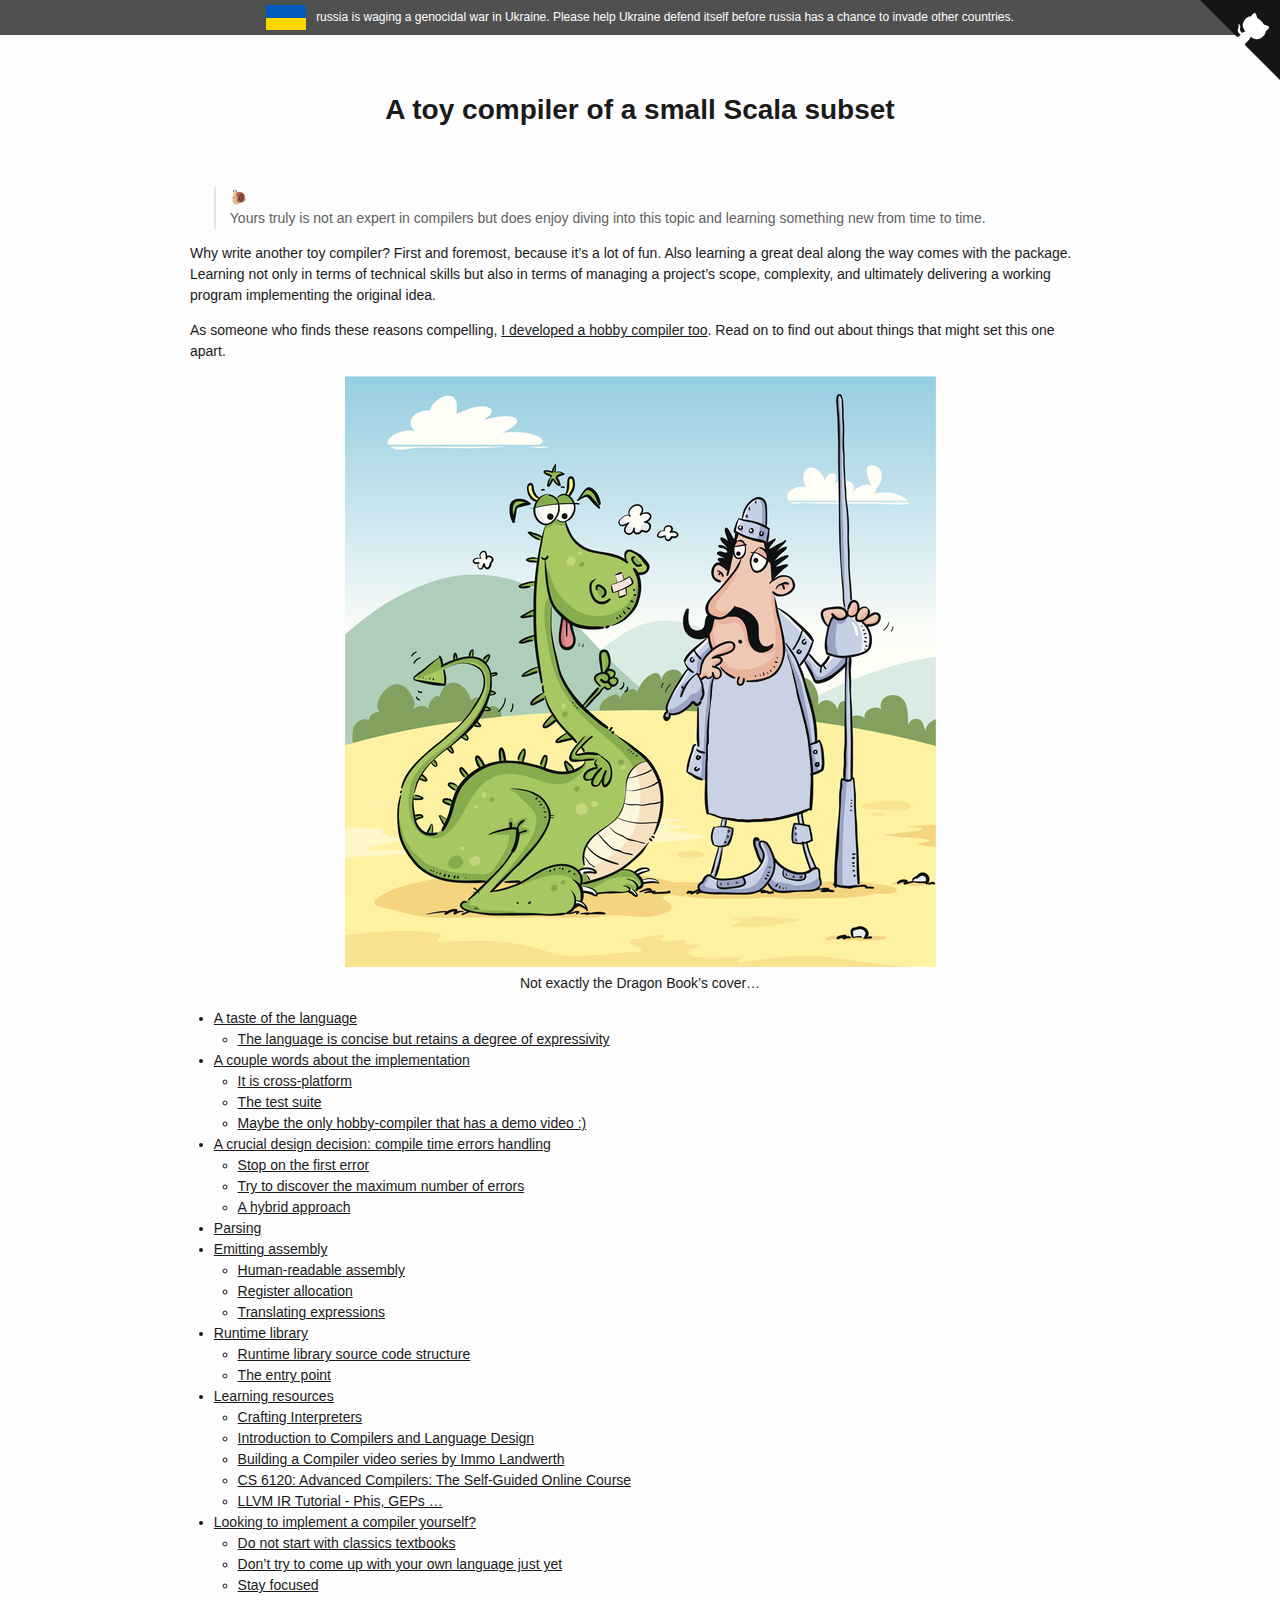
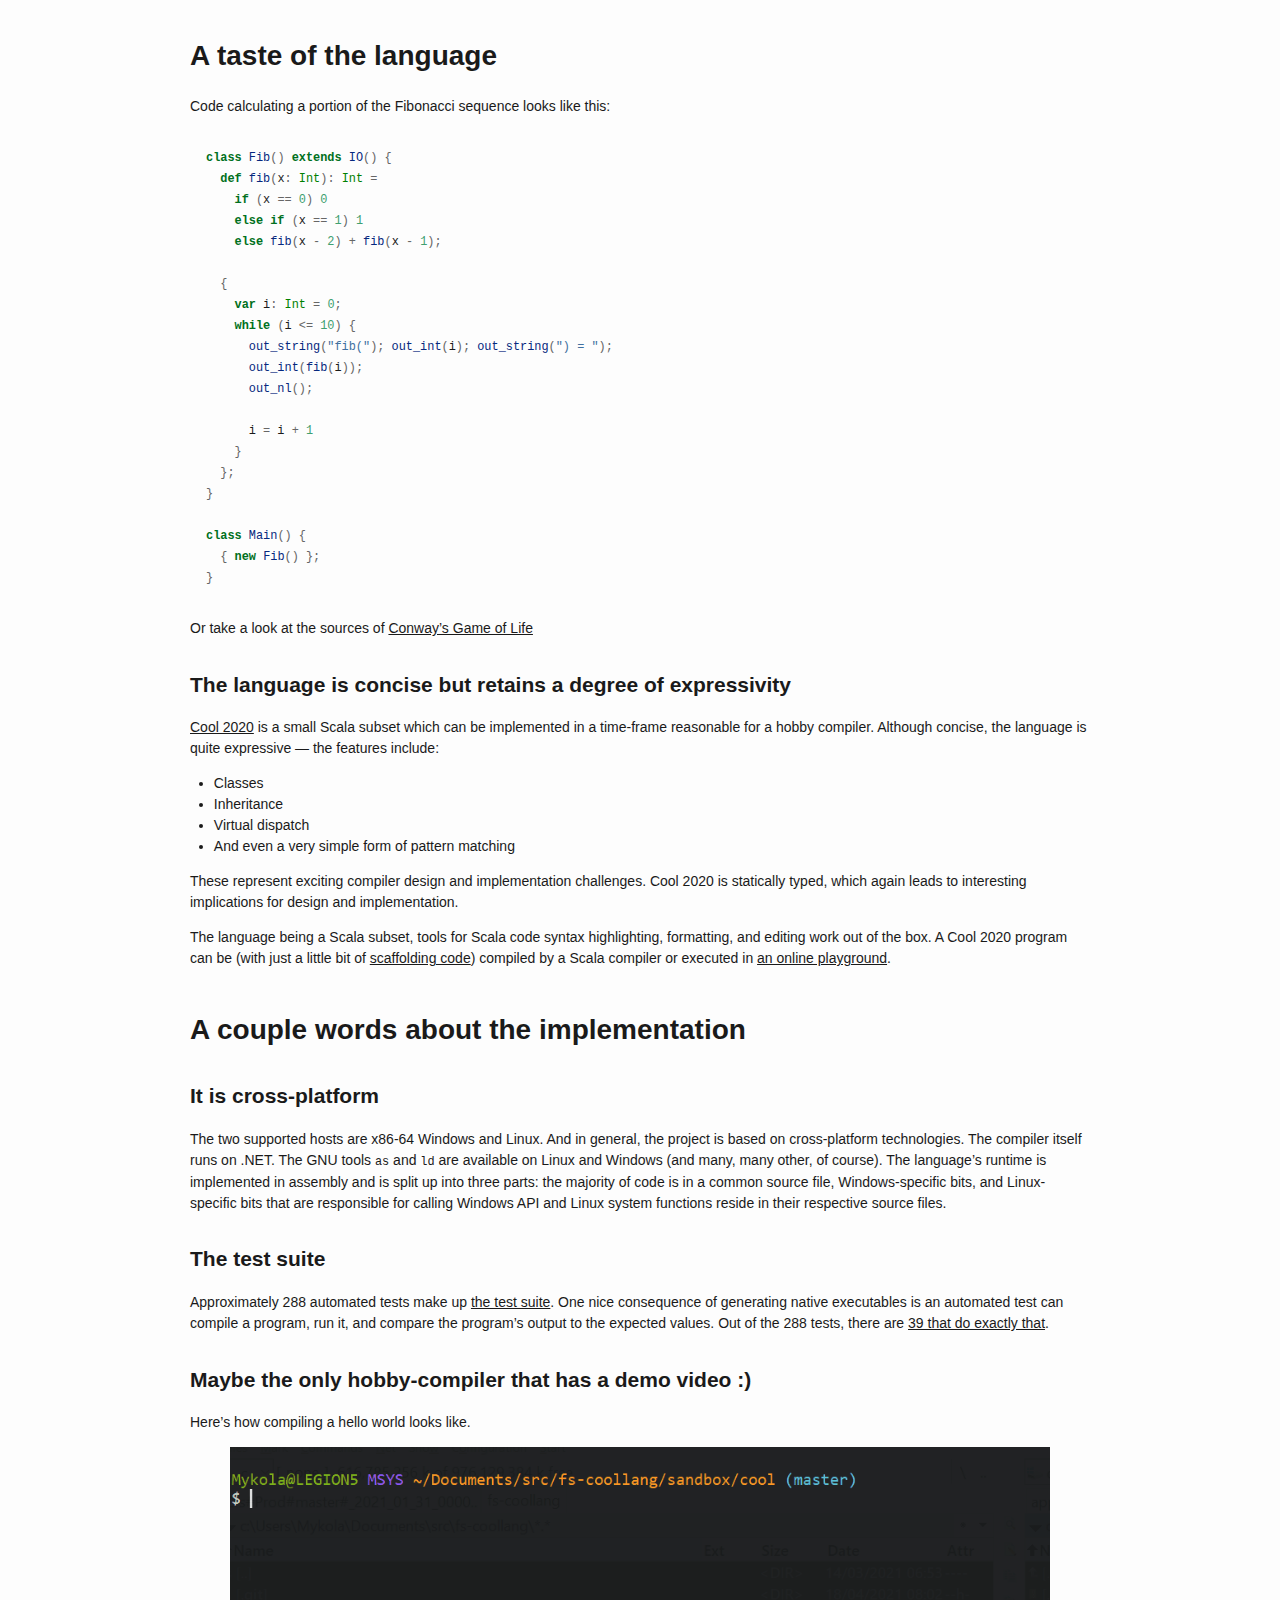
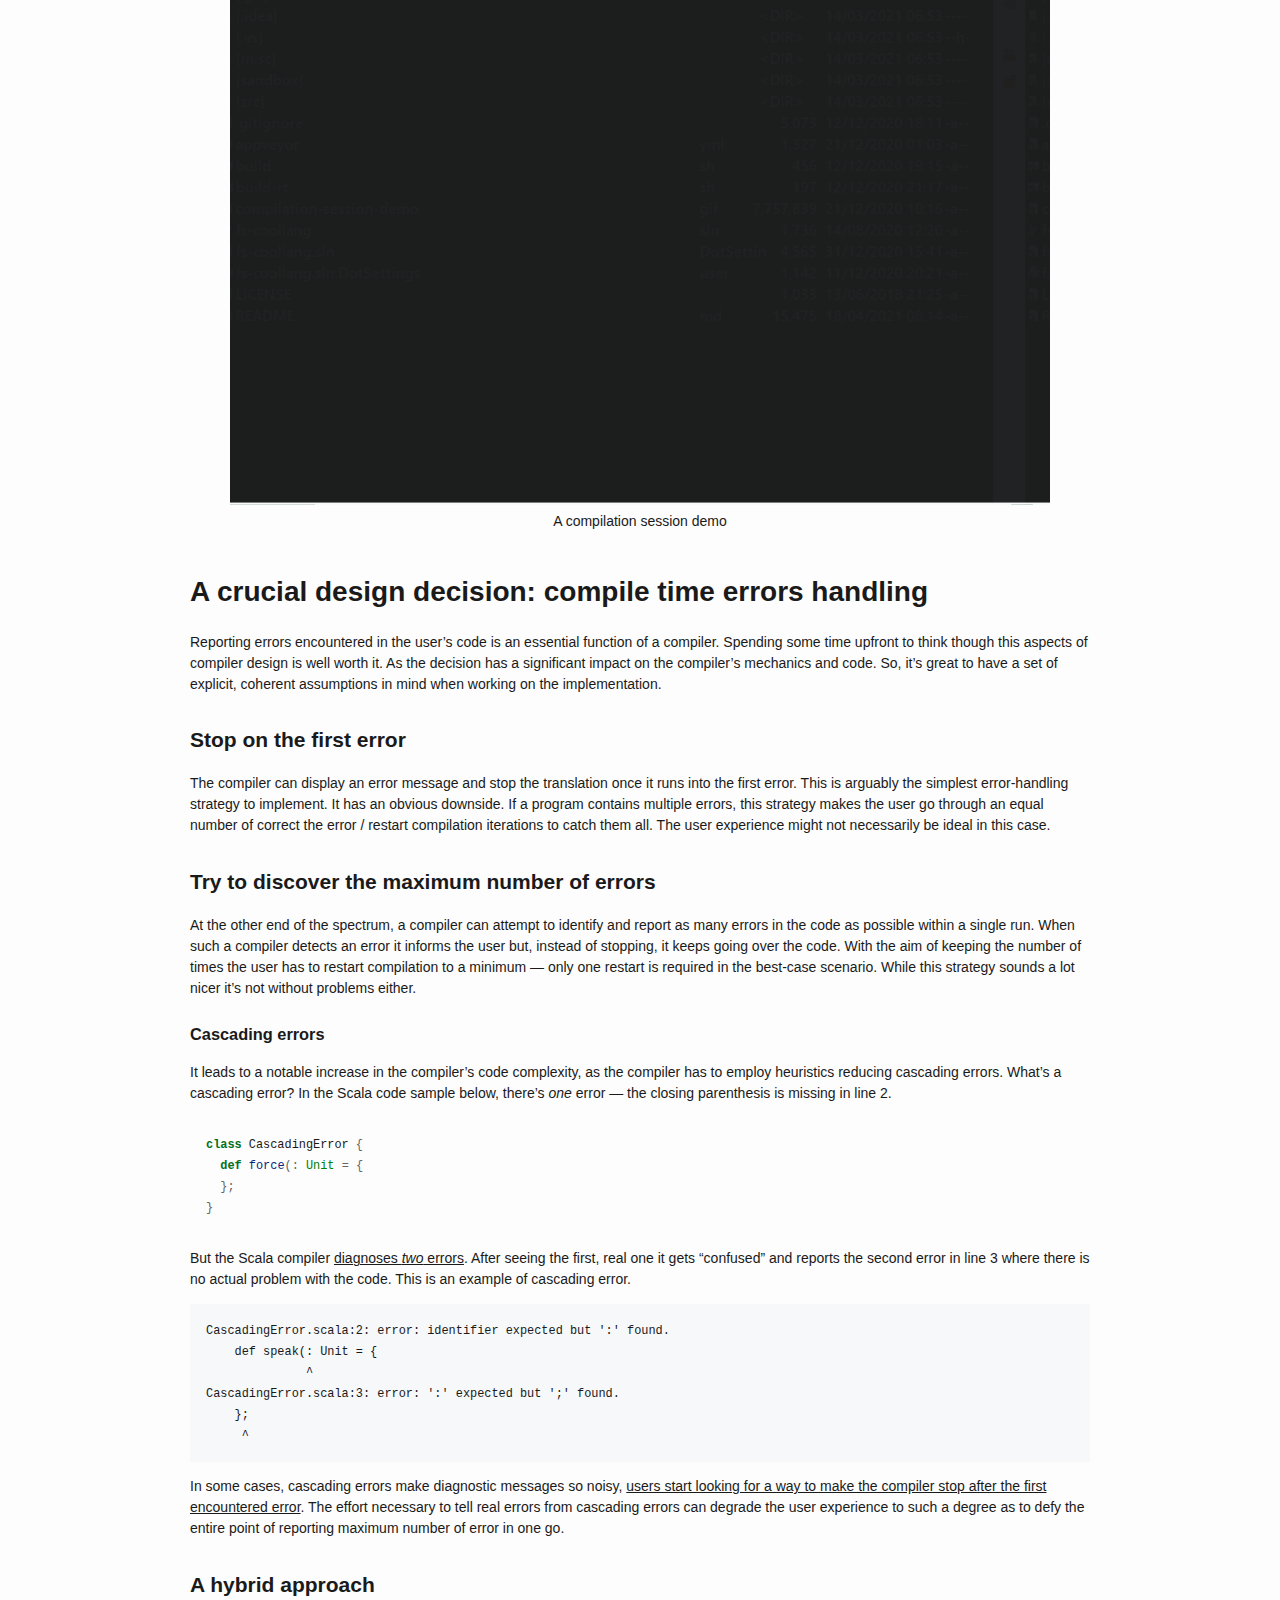
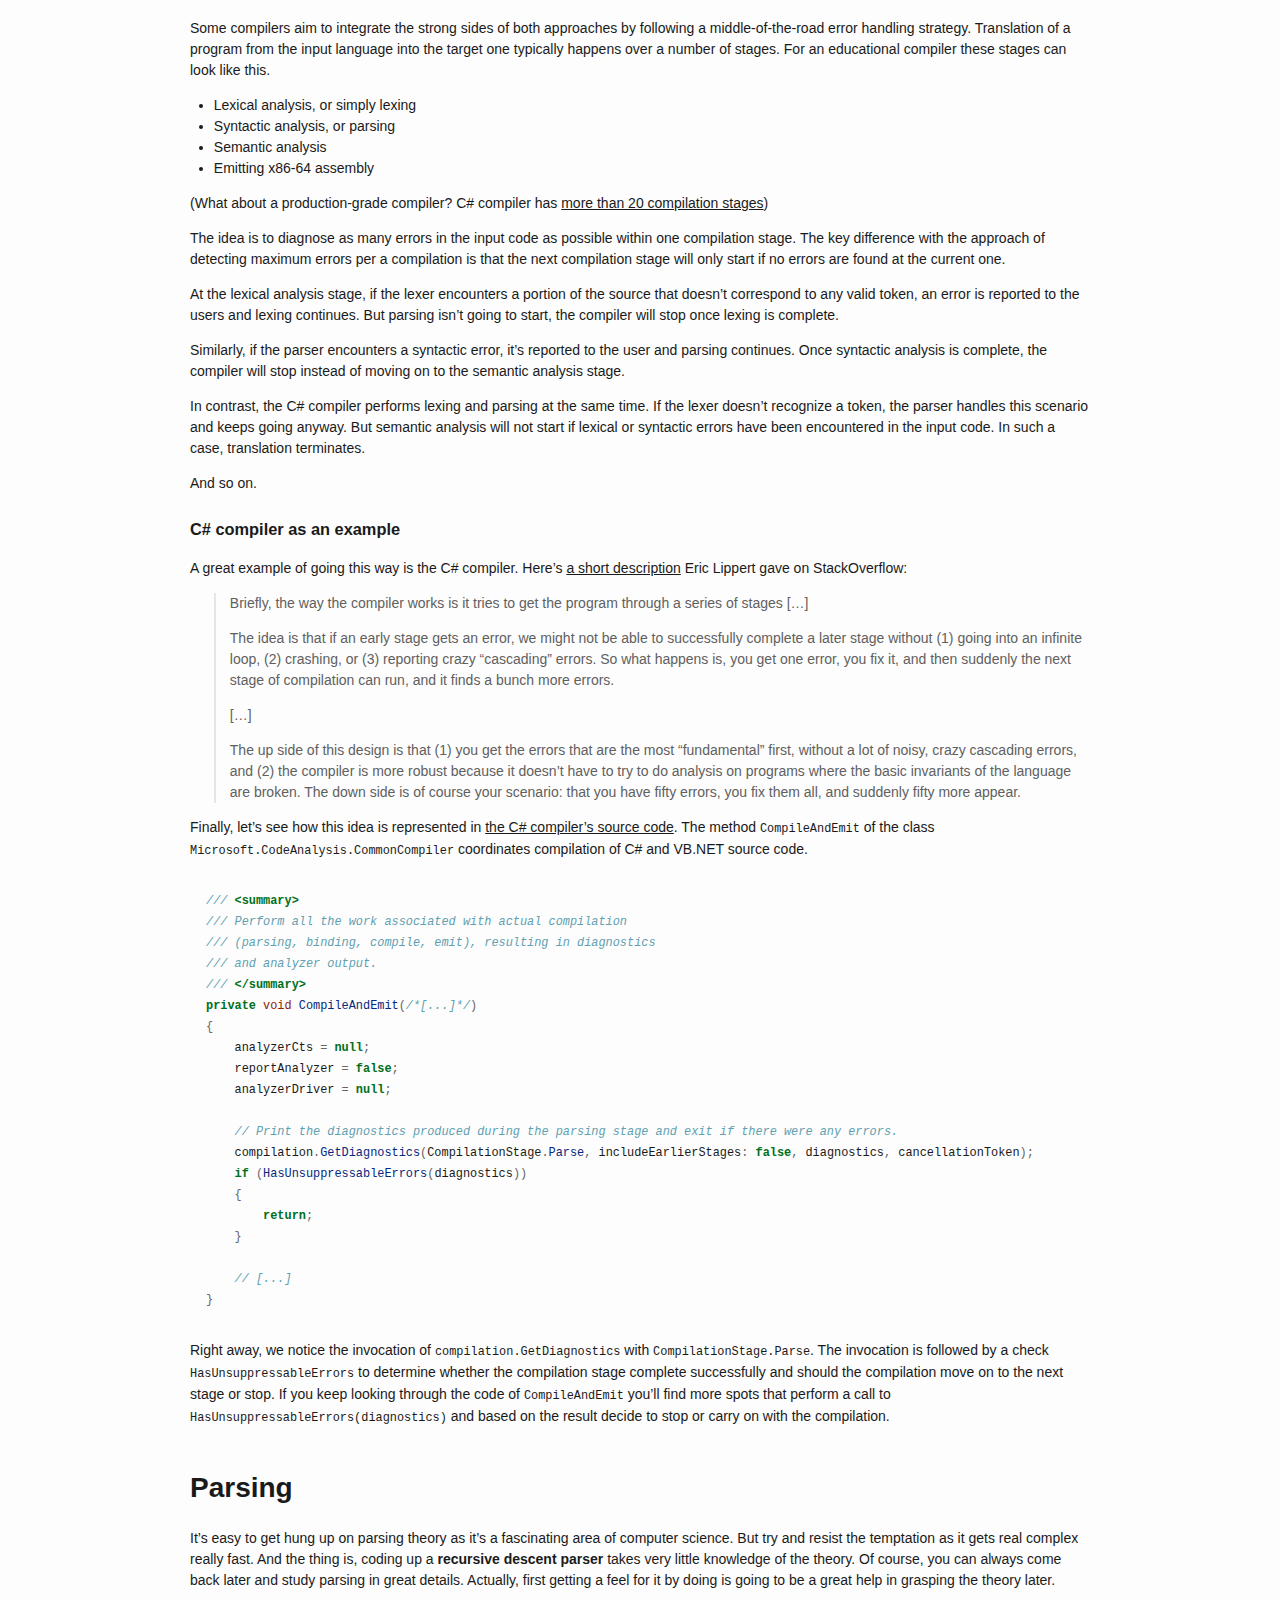
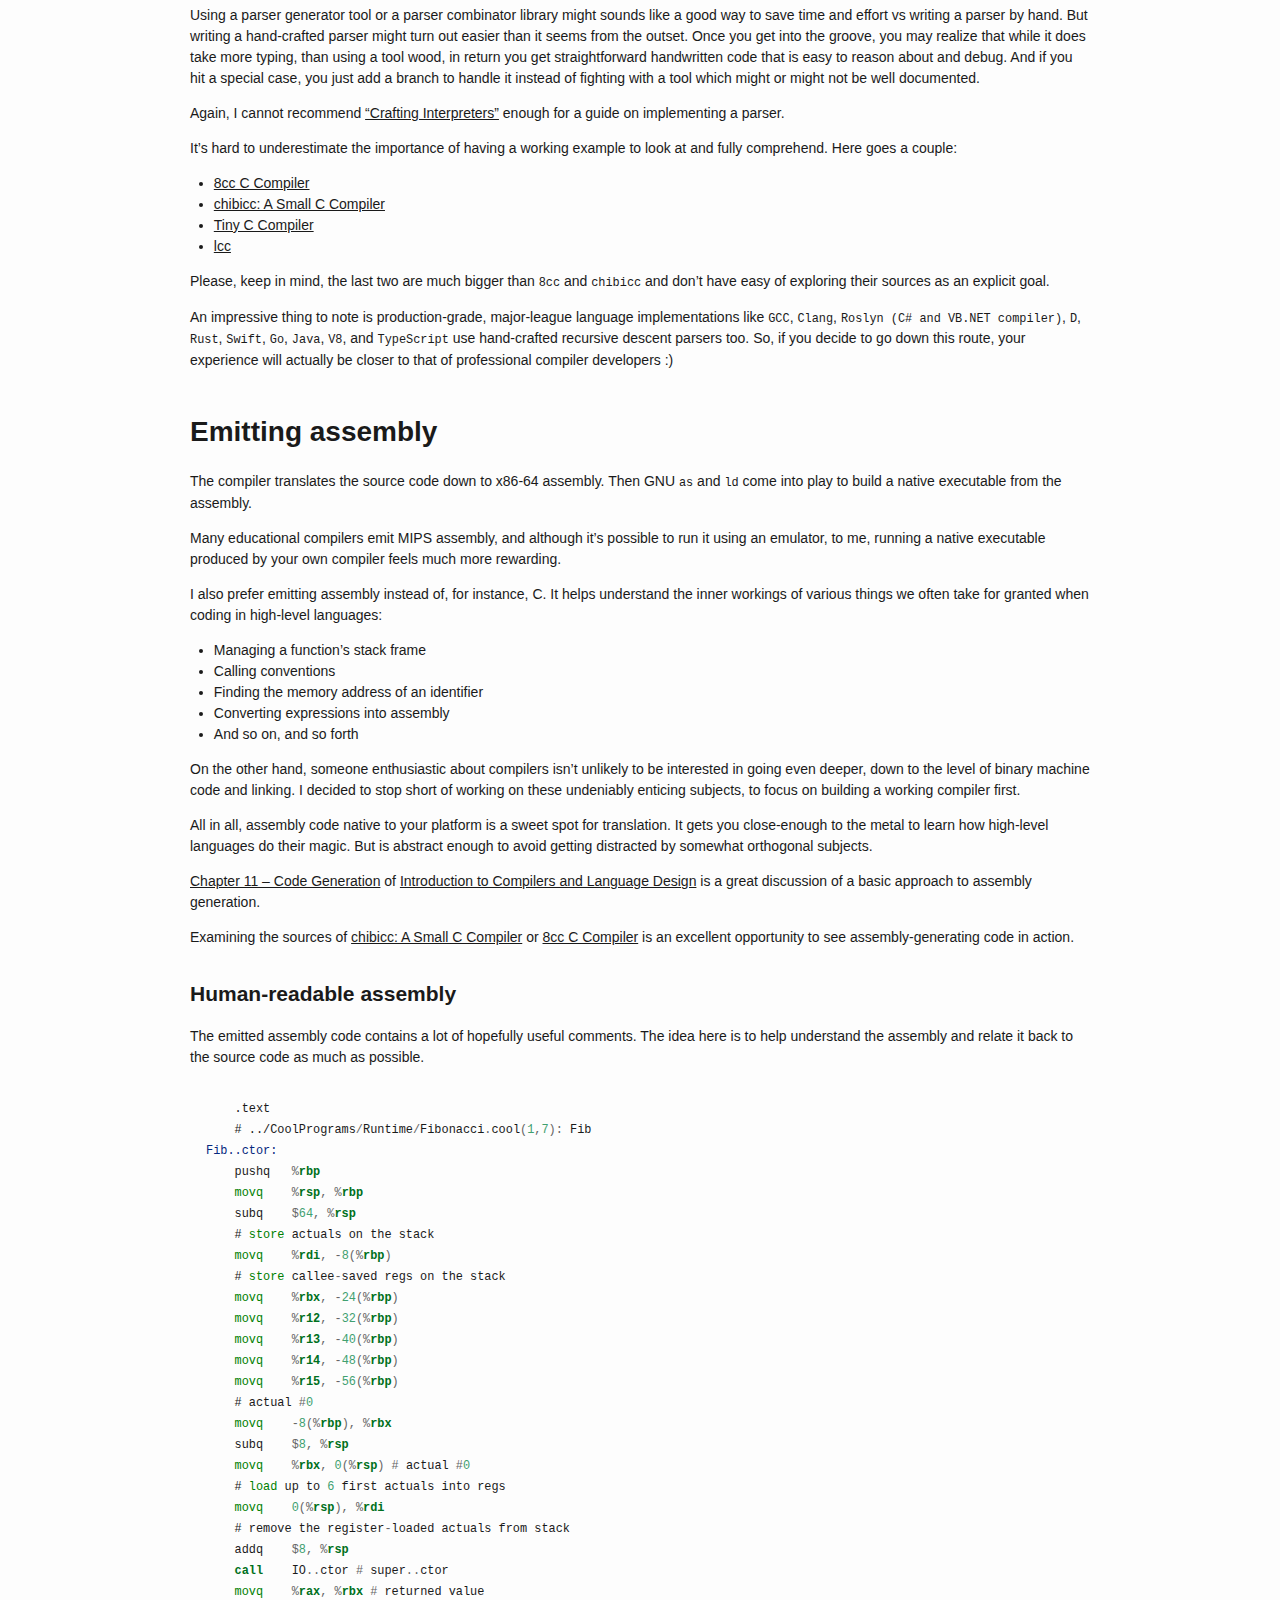
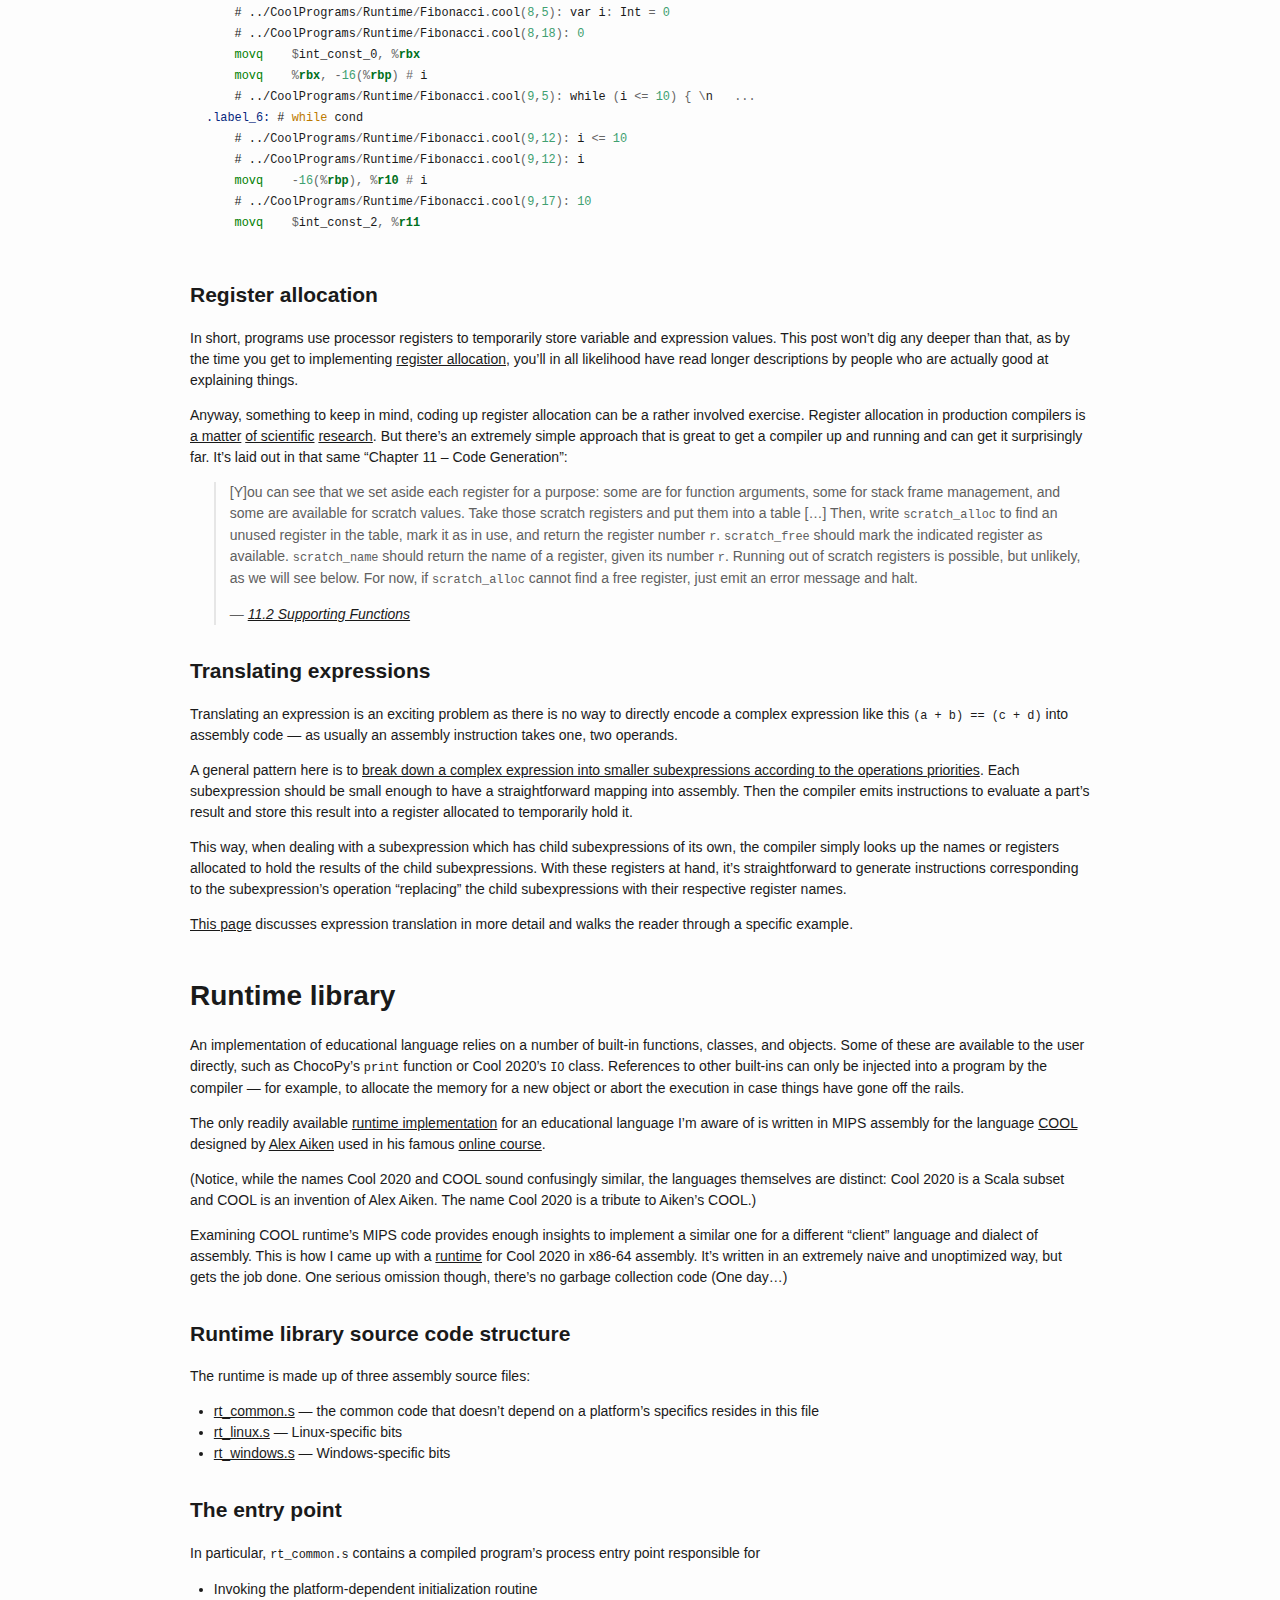
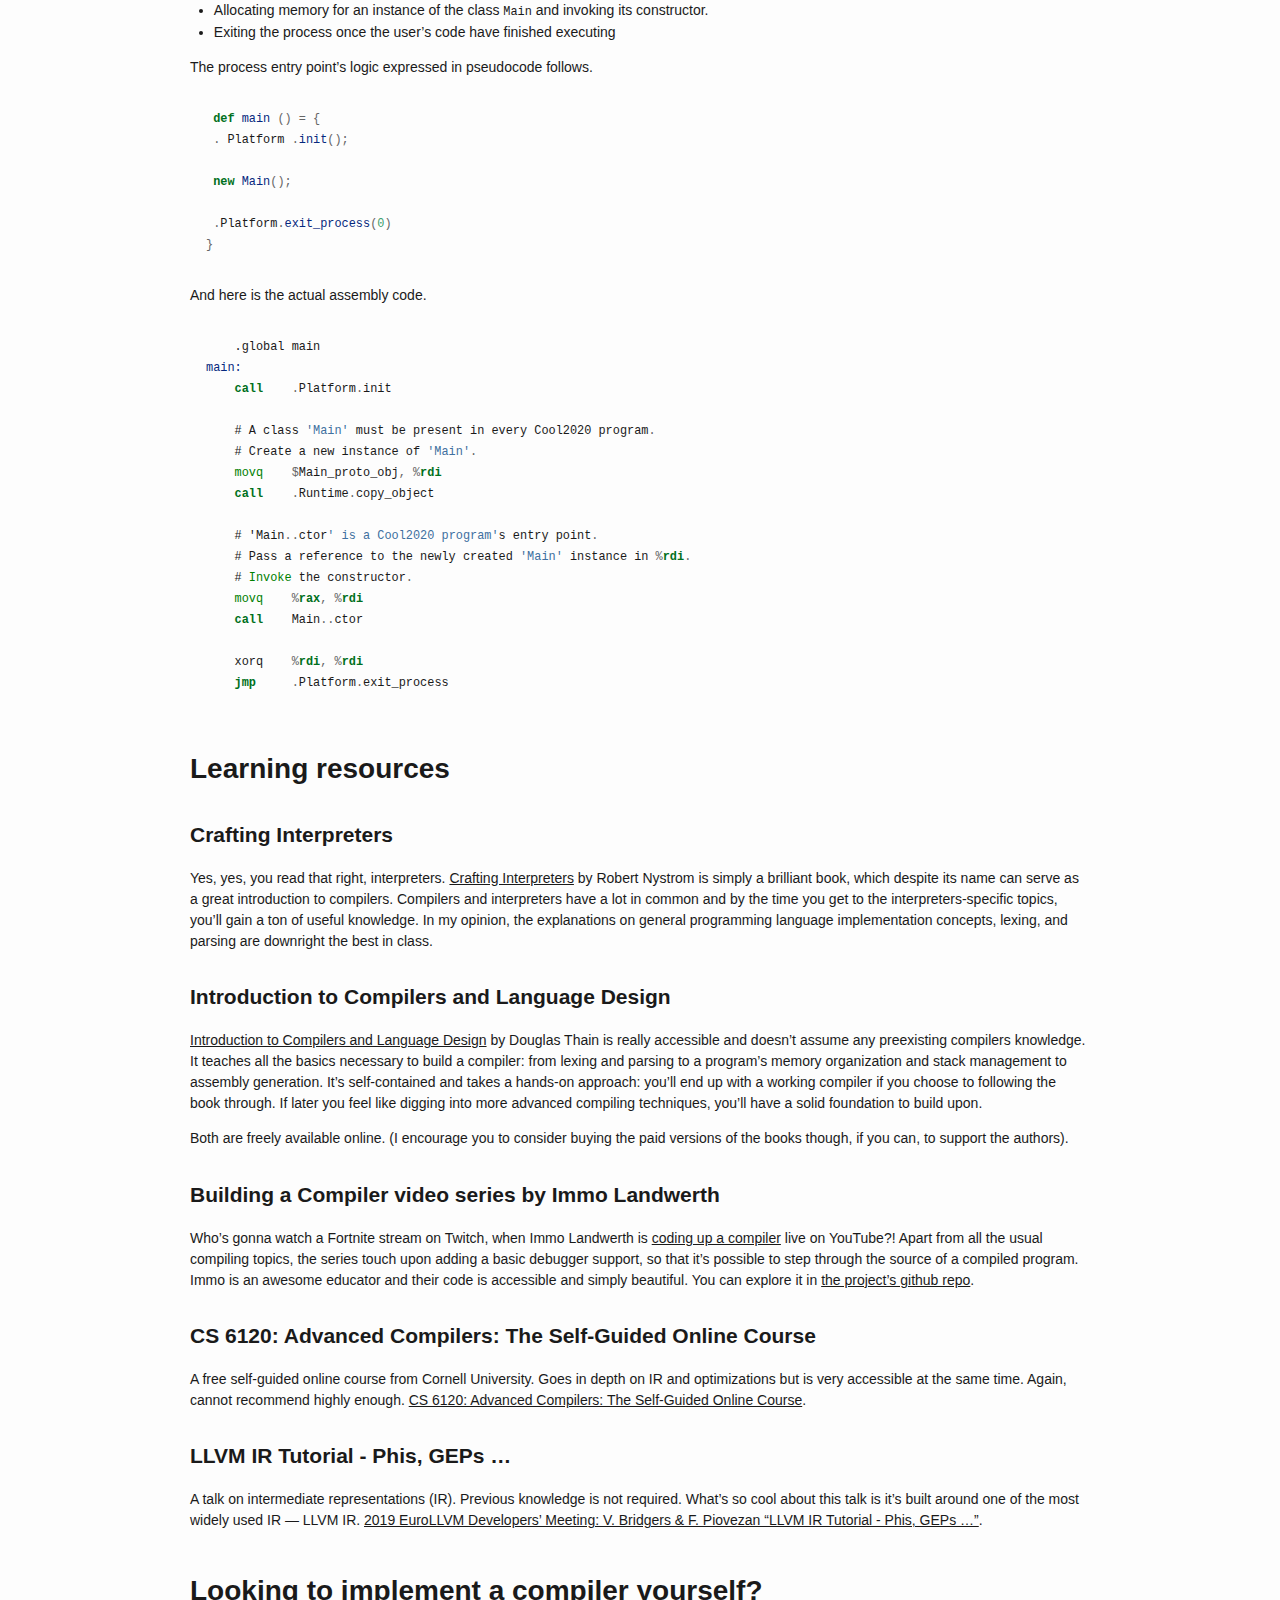
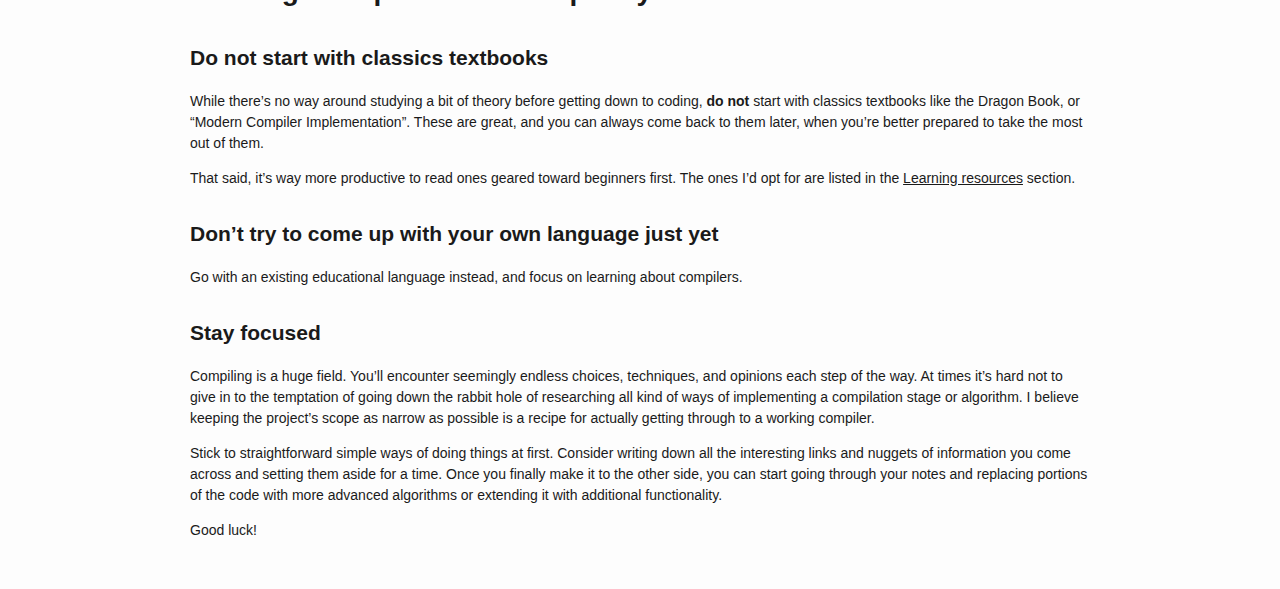
==== commit f72e5c3e: "Update the article describing the compiler in detail" ====
--- a/docs/index.html
+++ b/docs/index.html
@@ -259,6 +259,7 @@
 <ul>
 <li><a href="#human-readable-assembly">Human-readable assembly</a></li>
 <li><a href="#register-allocation">Register allocation</a></li>
+<li><a href="#translating-expressions">Translating expressions</a></li>
 </ul></li>
 <li><a href="#runtime-library">Runtime library</a>
 <ul>
@@ -367,7 +368,7 @@
 only hobby-compiler that has a demo video :)</h2>
 <p>Here’s how compiling a hello world looks like.</p>
 <figure>
-<img src="./images/compilation-session-demo.gif#center"
+<img src="./images/compilation-session-demo.gif"
 alt="A compilation session demo" />
 <figcaption aria-hidden="true">A compilation session demo</figcaption>
 </figure>
@@ -662,6 +663,28 @@
 href="https://www3.nd.edu/~dthain/compilerbook/chapter11.pdf">11.2
 Supporting Functions</a></cite></p>
 </blockquote>
+<h2 id="translating-expressions">Translating expressions</h2>
+<p>Translating an expression is an exciting problem as there is no way
+to directly encode a complex expression like this
+<code>(a + b) == (c + d)</code> into assembly code — as usually an
+assembly instruction takes one, two operands.</p>
+<p>A general pattern here is to <a
+href="https://eli.thegreenplace.net/2012/08/02/parsing-expressions-by-precedence-climbing">break
+down a complex expression into smaller subexpressions according to the
+operations priorities</a>. Each subexpression should be small enough to
+have a straightforward mapping into assembly. Then the compiler emits
+instructions to evaluate a part’s result and store this result into a
+register allocated to temporarily hold it.</p>
+<p>This way, when dealing with a subexpression which has child
+subexpressions of its own, the compiler simply looks up the names or
+registers allocated to hold the results of the child subexpressions.
+With these registers at hand, it’s straightforward to generate
+instructions corresponding to the subexpression’s operation “replacing”
+the child subexpressions with their respective register names.</p>
+<p><a
+href="https://mykolam.net/posts/toy-compiler-of-scala-subset/4-translating-expression-into-asm/">This
+page</a> discusses expression translation in more detail and walks the
+reader through a specific example.</p>
 <h1 id="runtime-library">Runtime library</h1>
 <p>An implementation of educational language relies on a number of
 built-in functions, classes, and objects. Some of these are available to
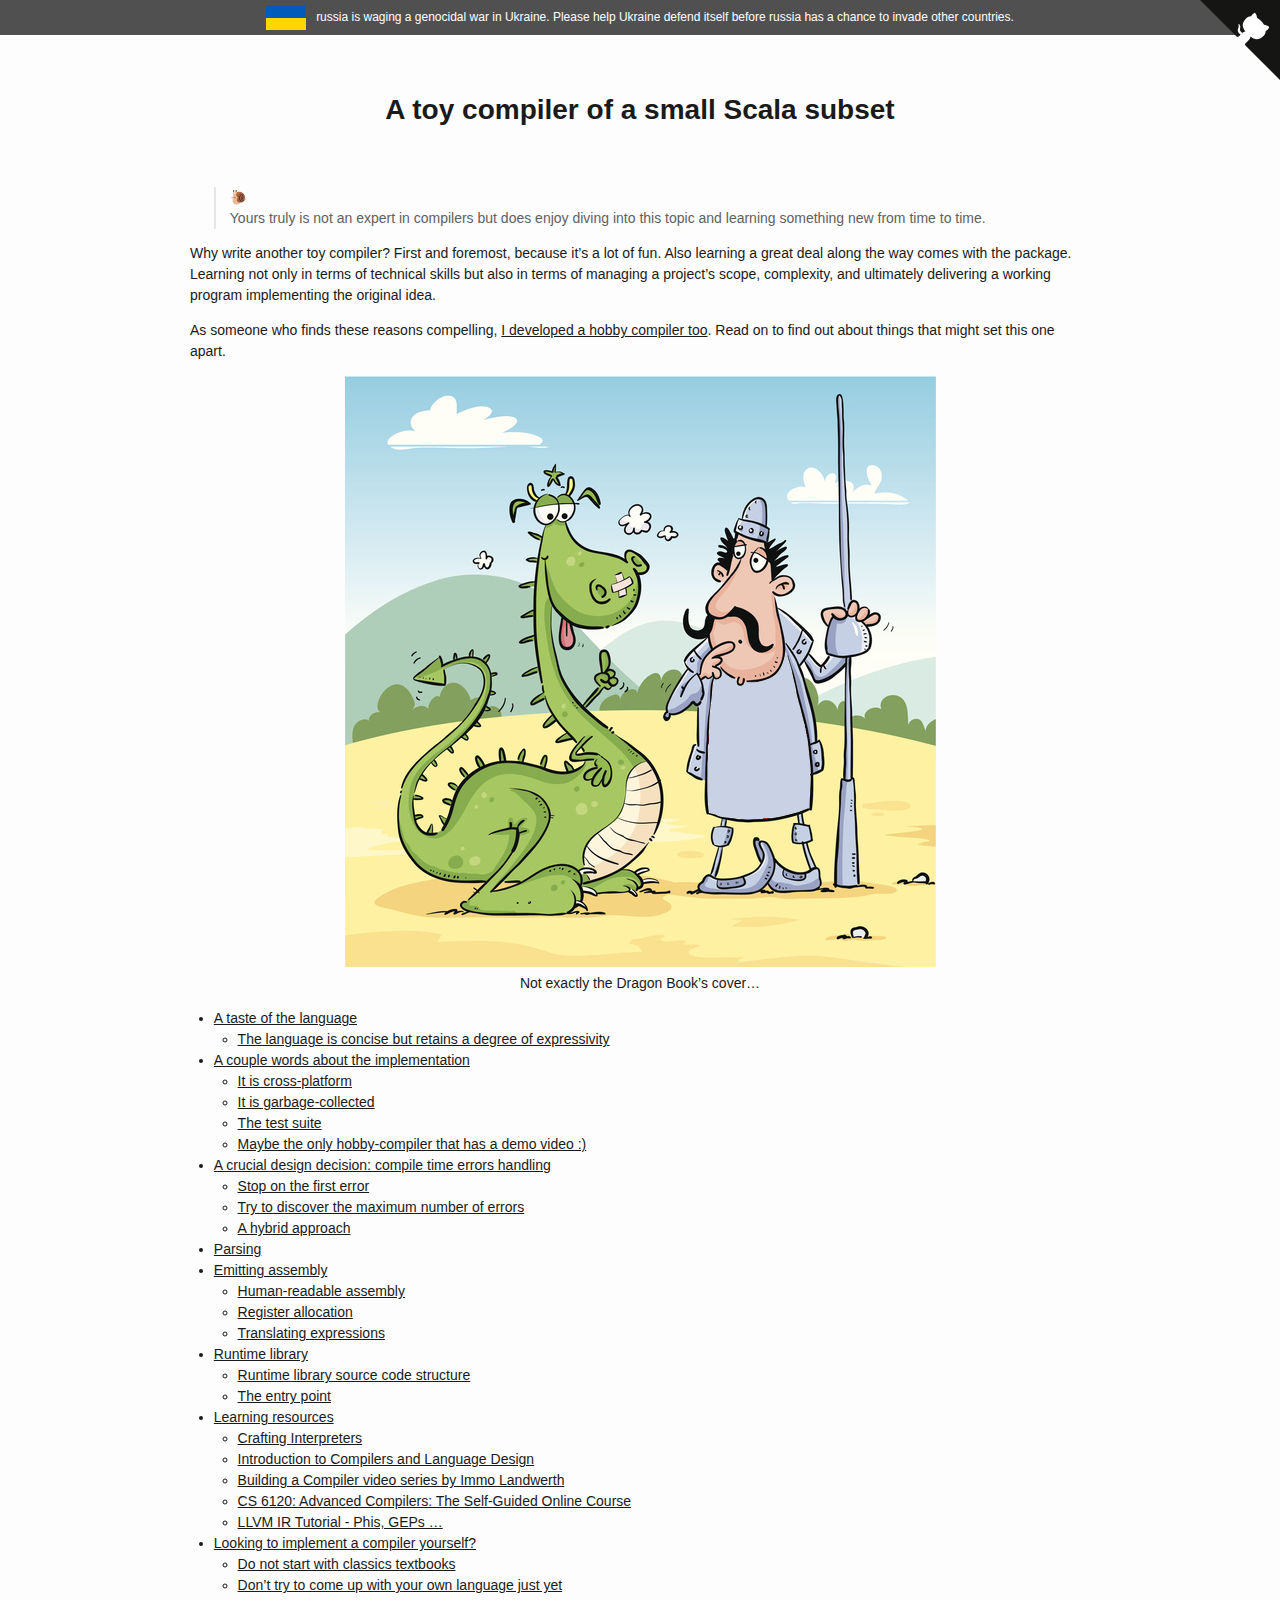
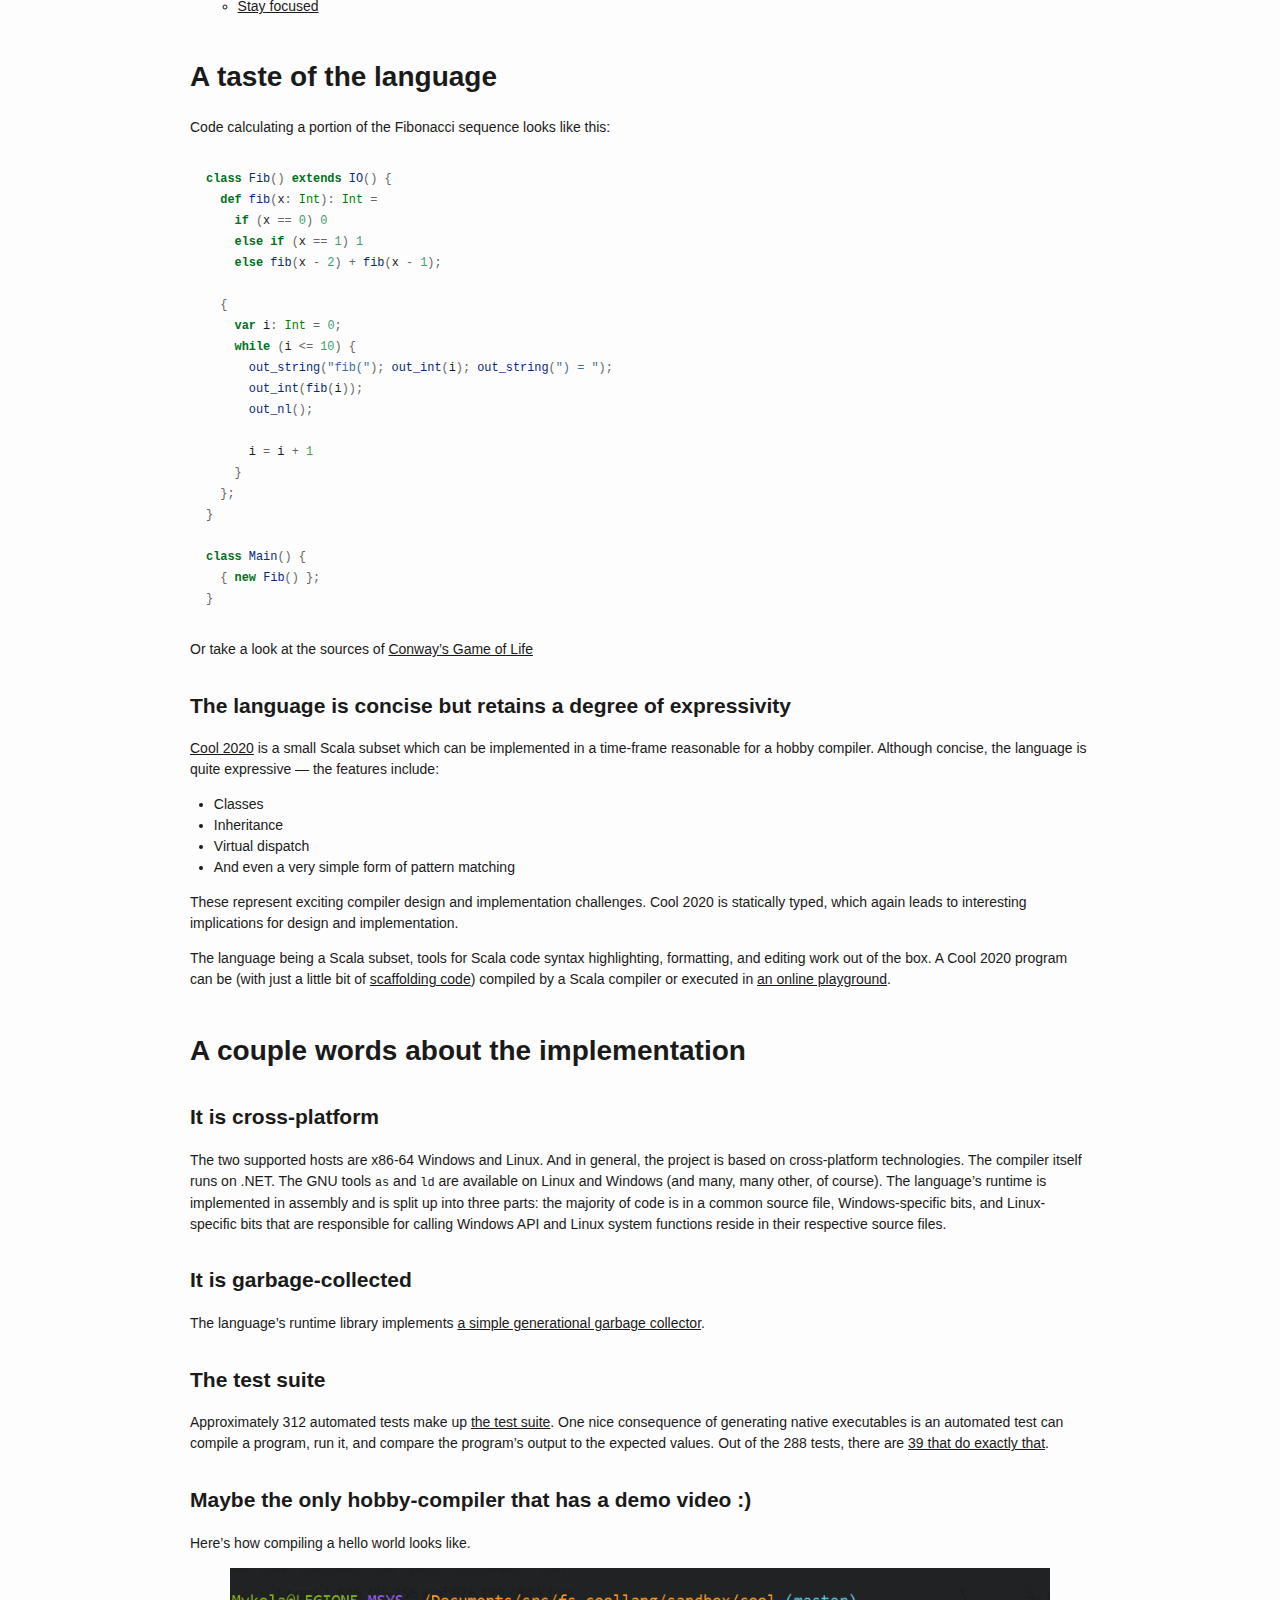
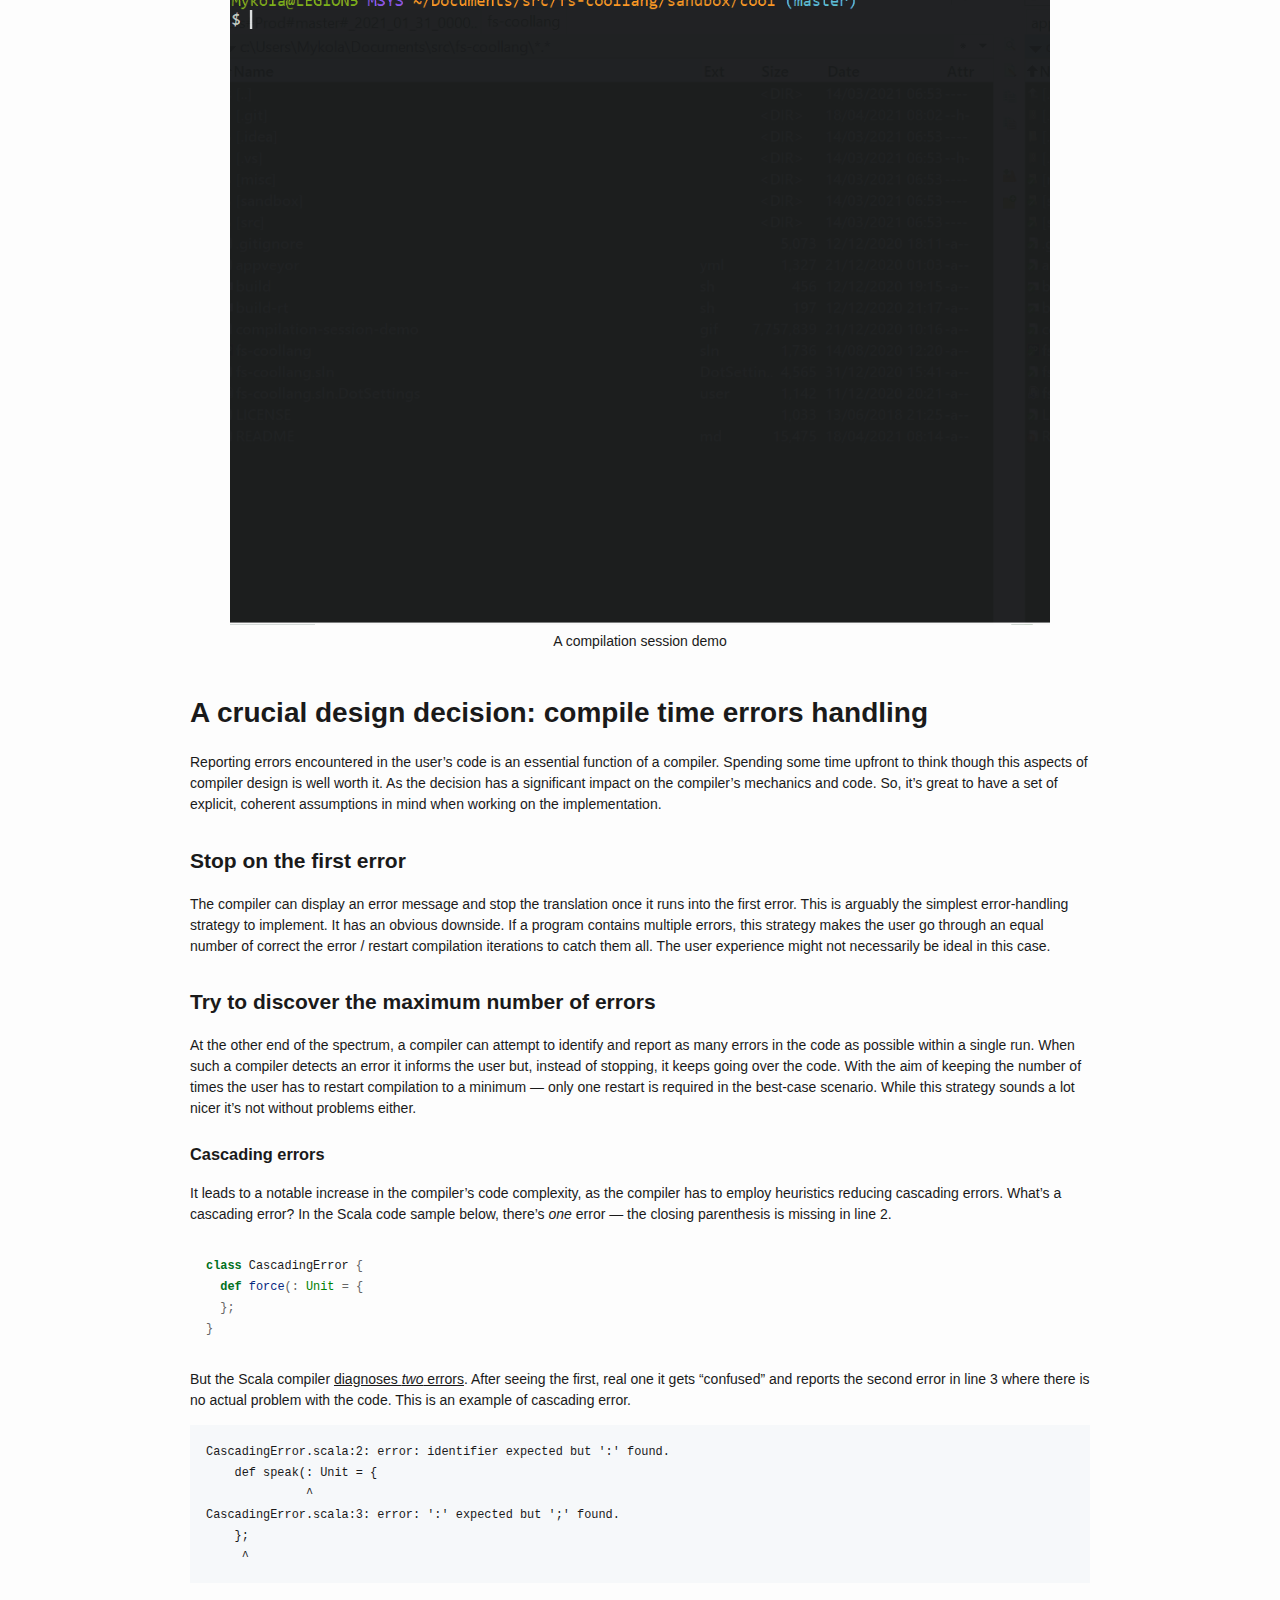
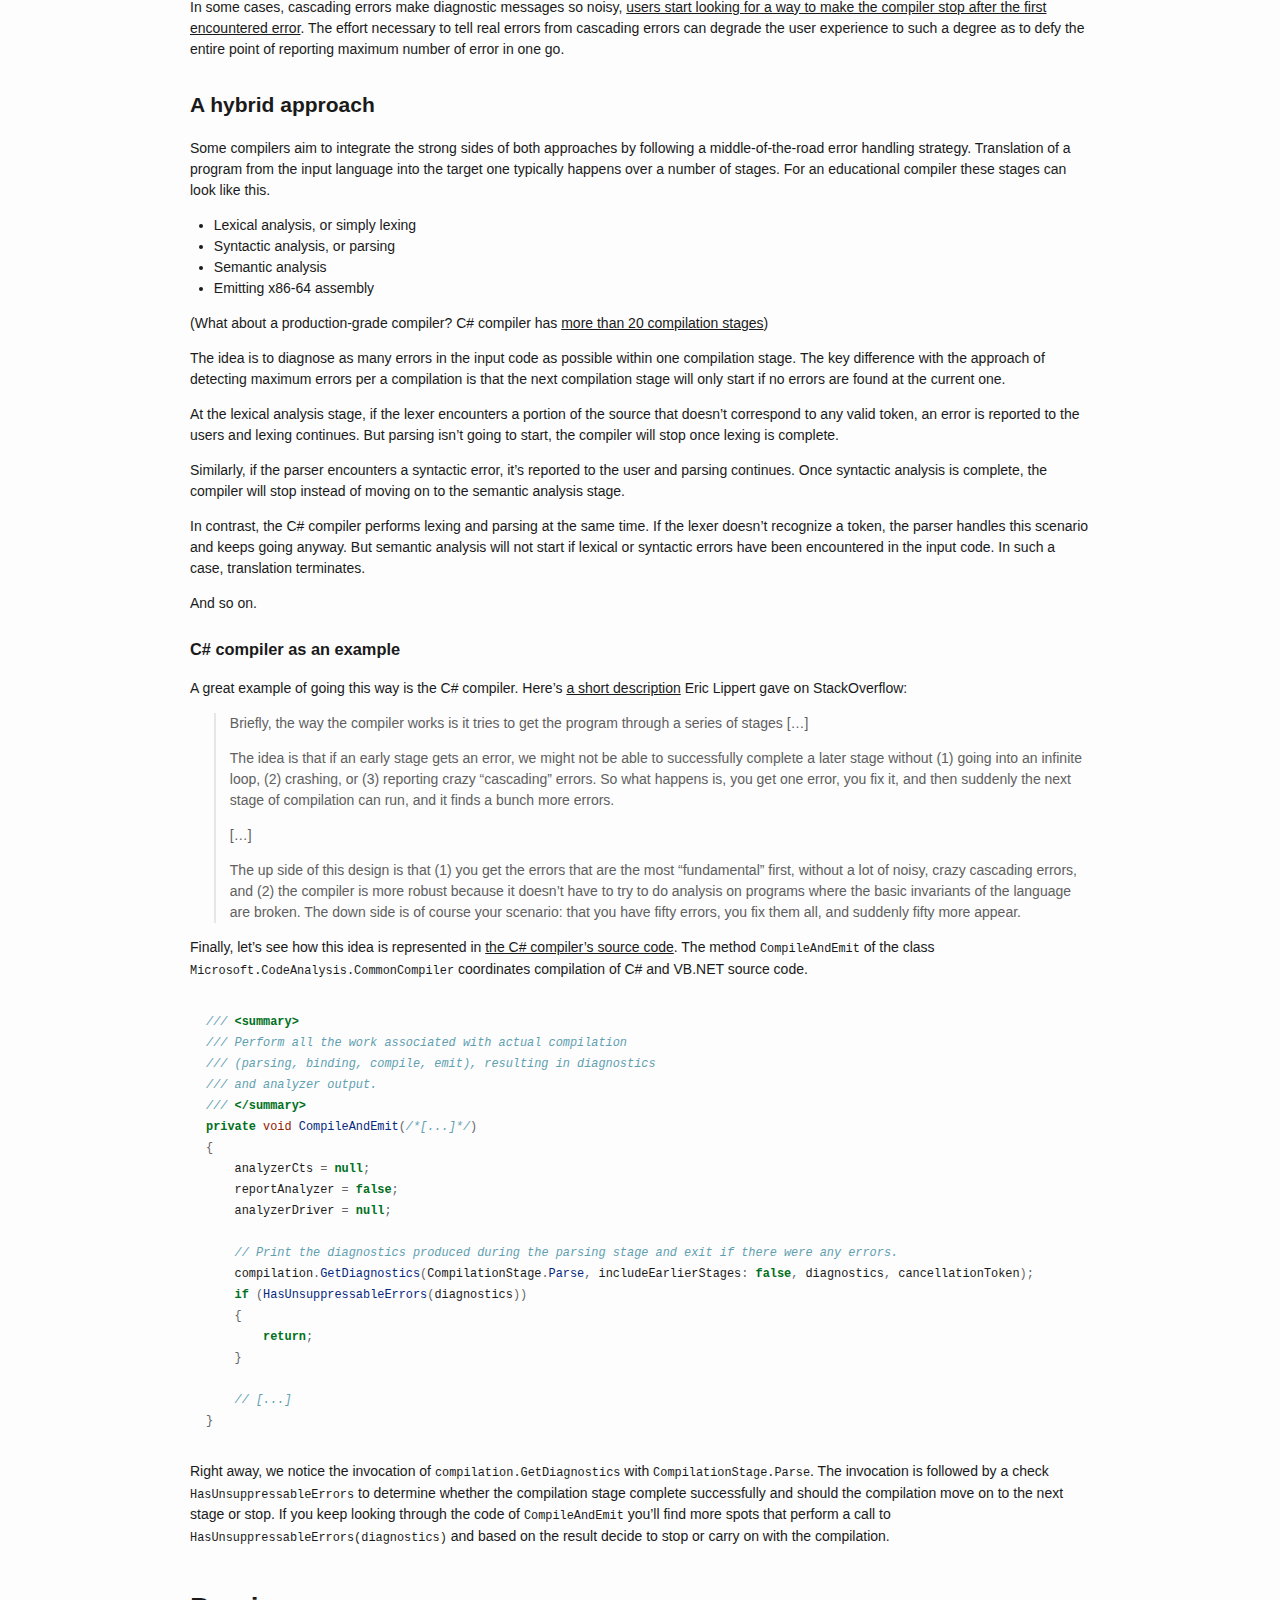
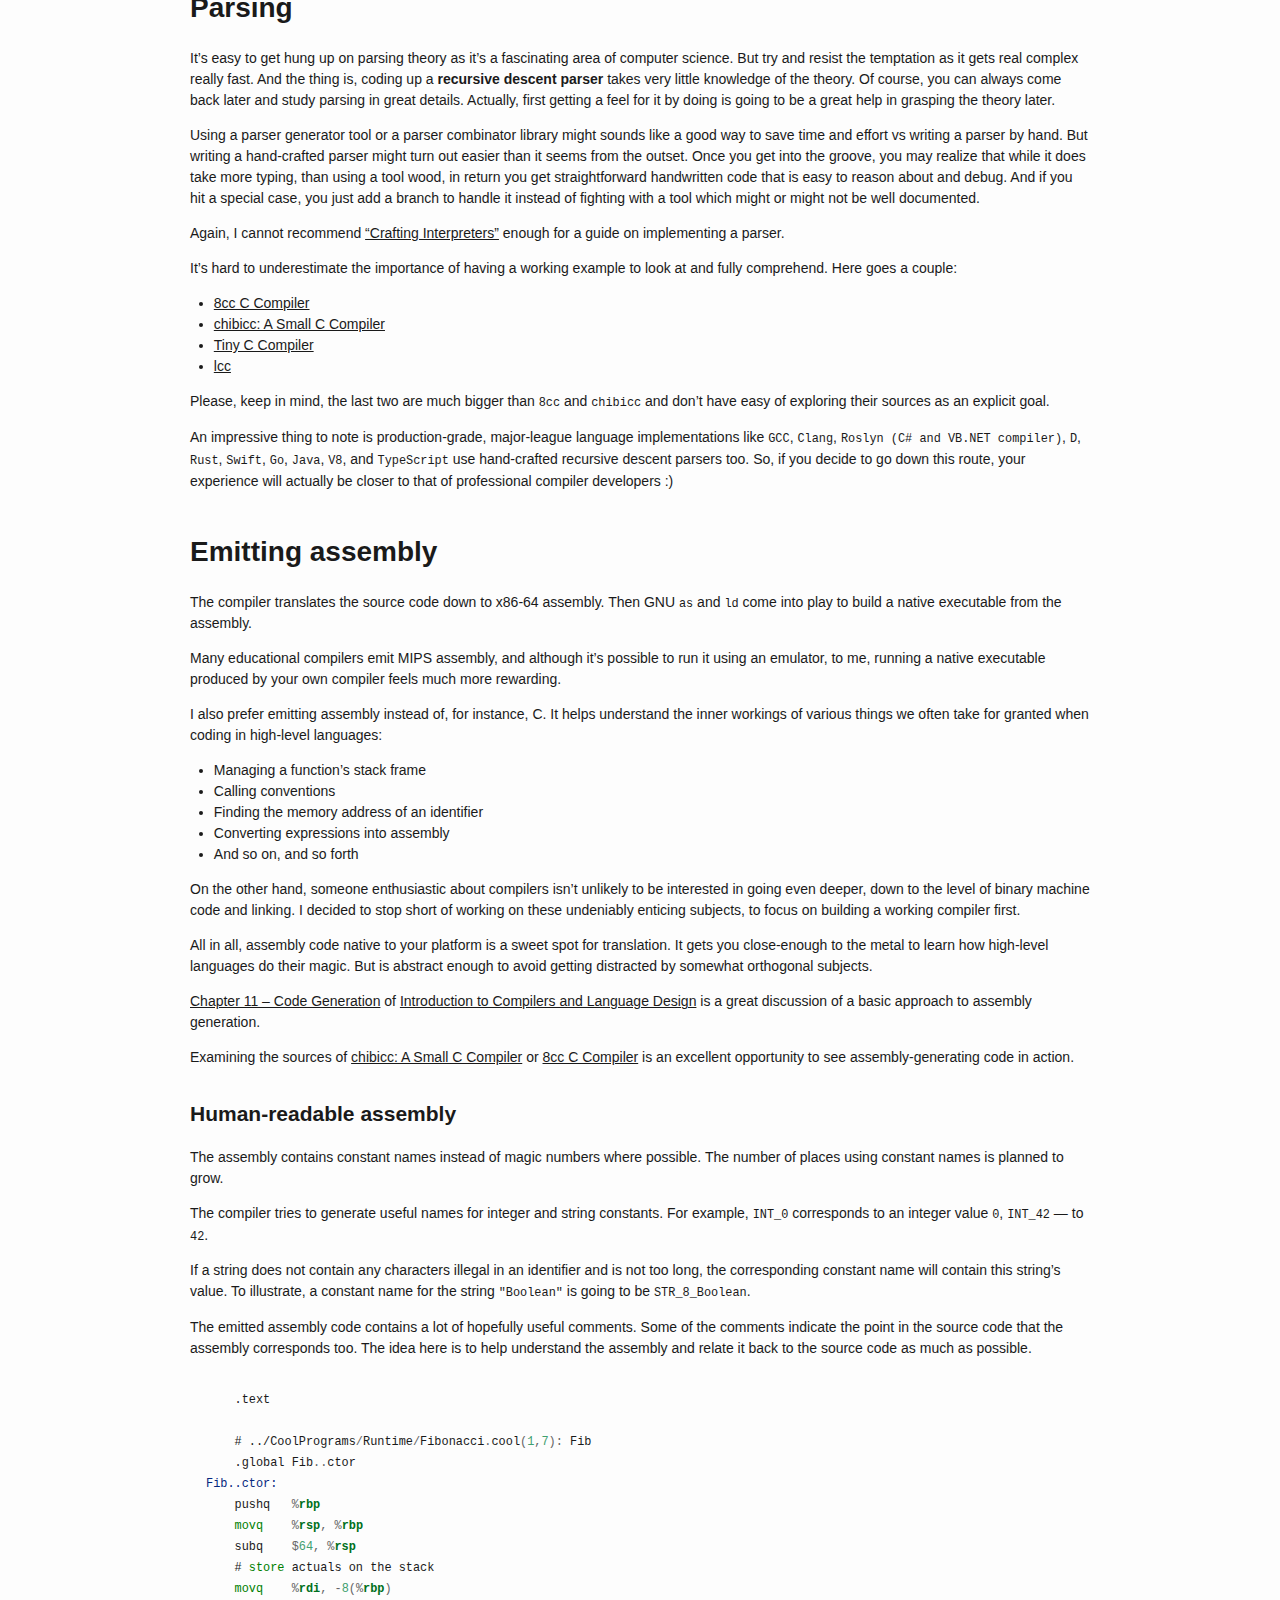
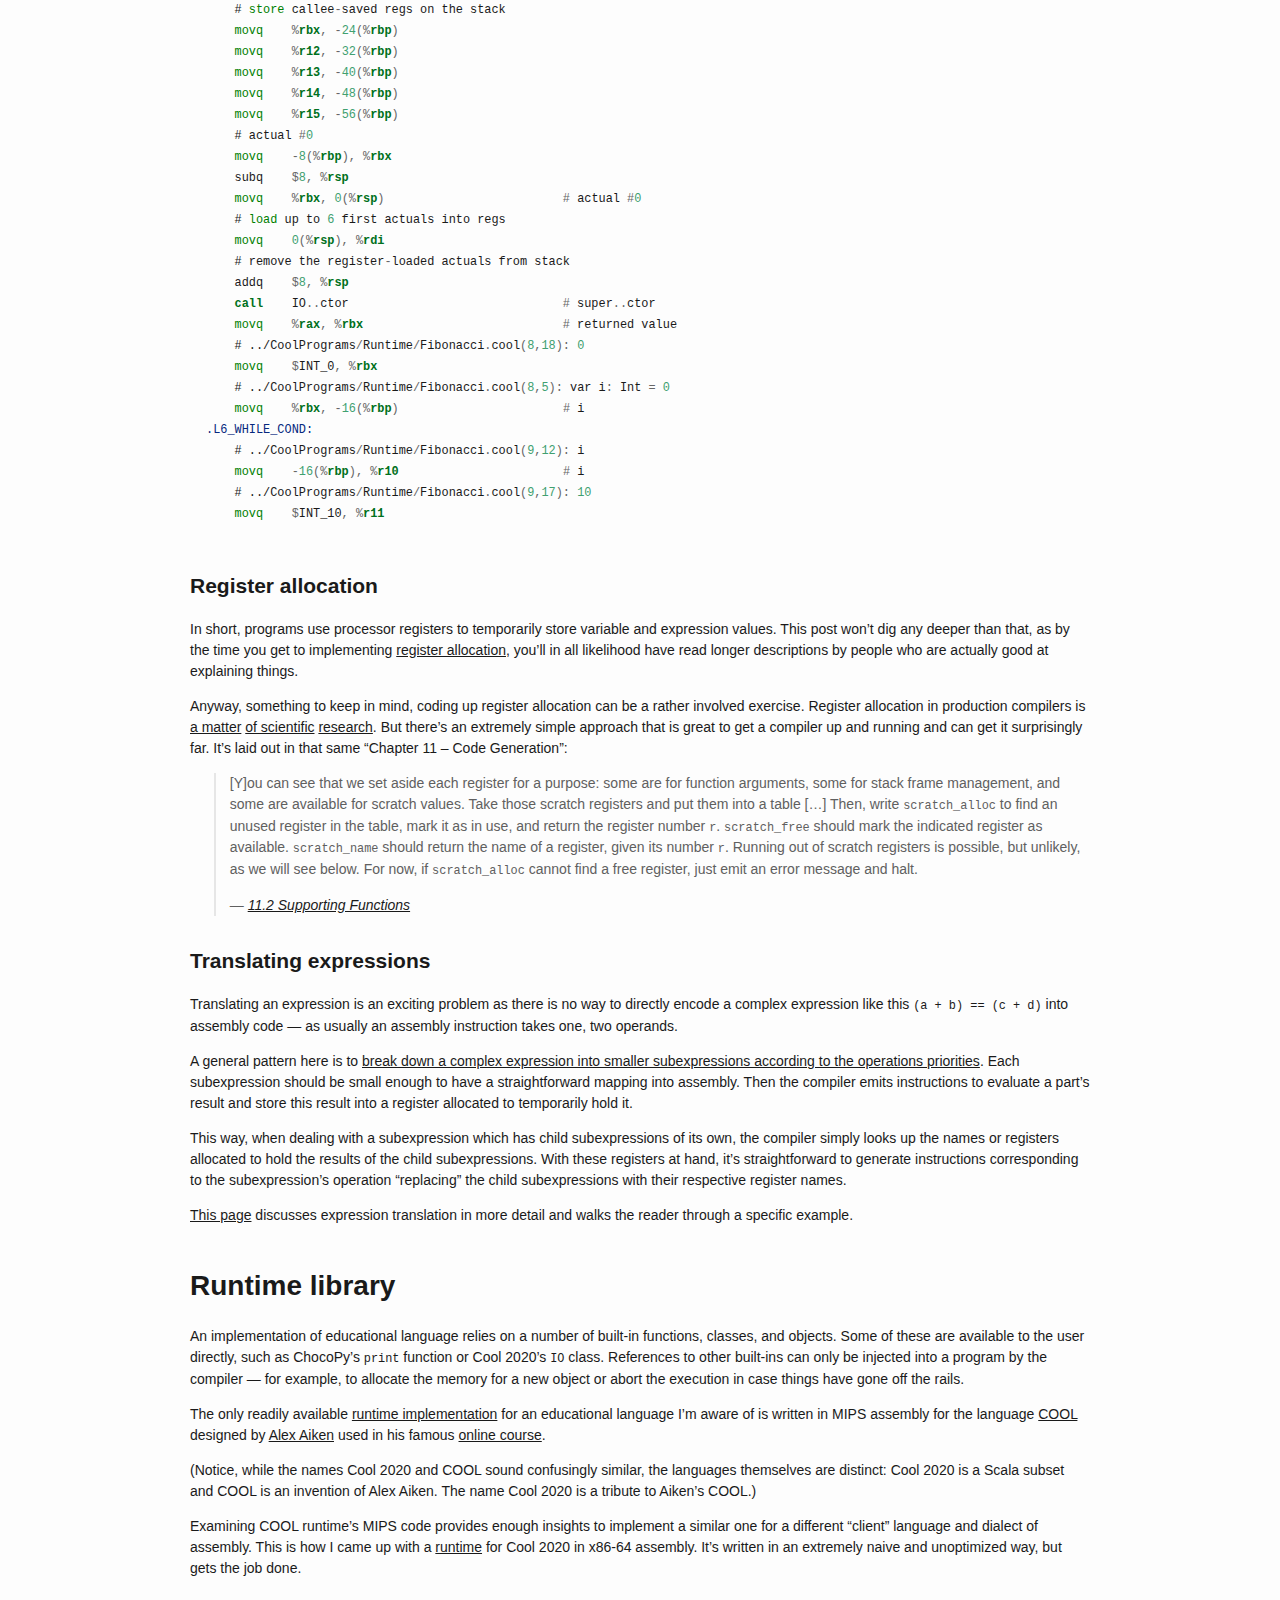
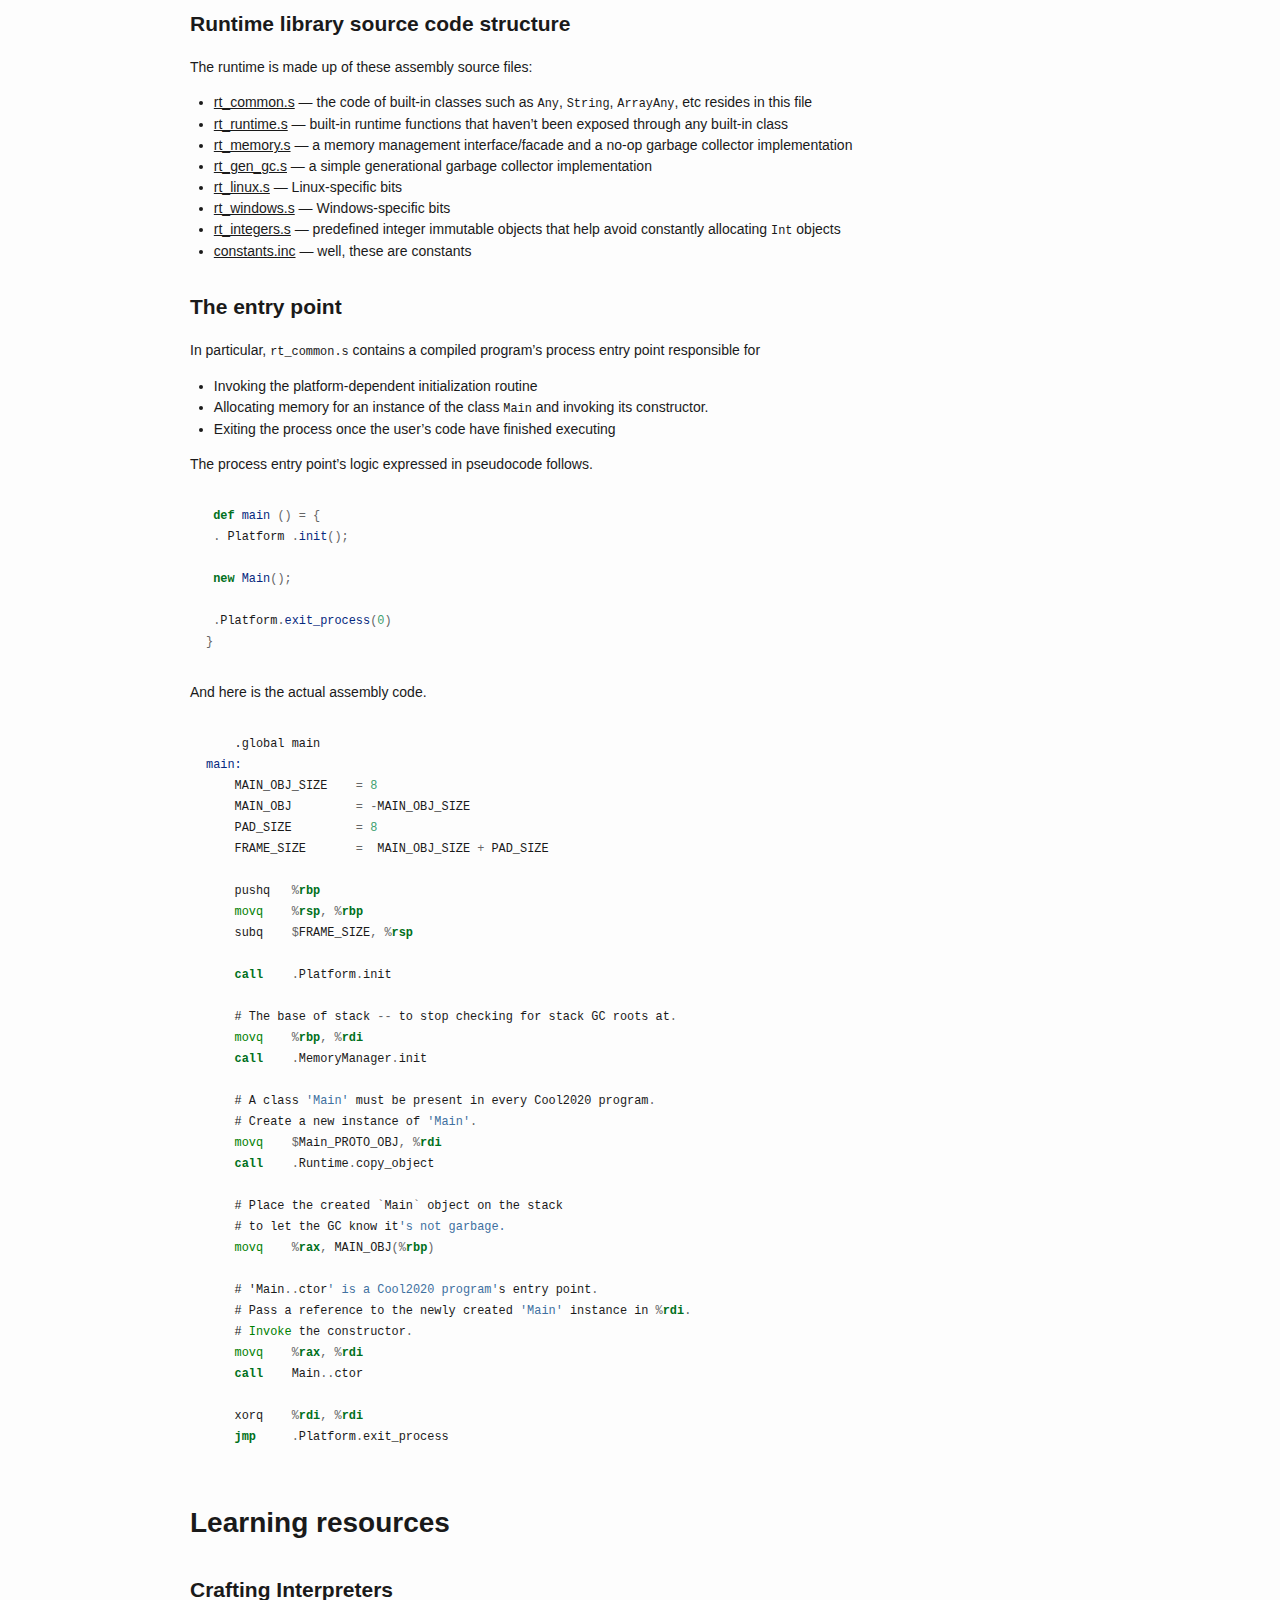
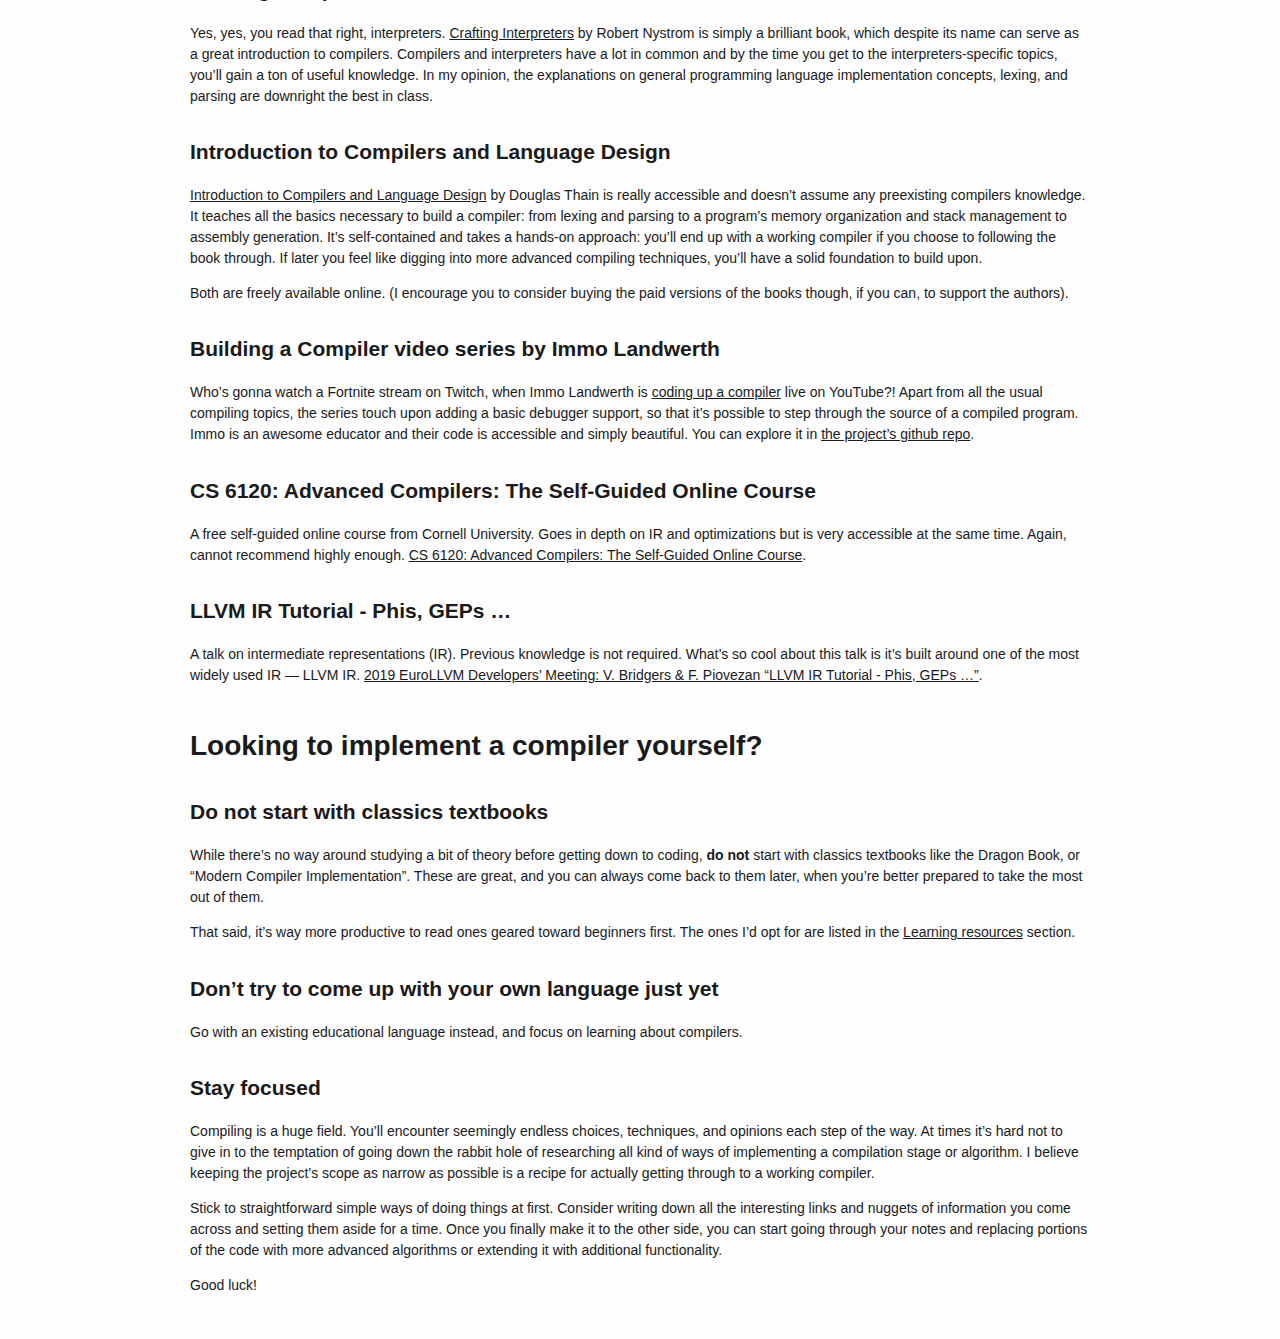
==== commit 03c1646a: "Update docs/index.md, docs/index.html" ====
--- a/docs/index.html
+++ b/docs/index.html
@@ -210,6 +210,9 @@
 <header id="title-block-header">
 <h1 class="title">A toy compiler of a small Scala subset</h1>
 </header>
+<!--
+pandoc --css=styles.css --metadata title="A toy compiler of a small Scala subset" -s index.md -o index.html
+-->
 <blockquote>
 <p>🐌<br />
 Yours truly is not an expert in compilers but does enjoy diving into
@@ -241,6 +244,7 @@
 about the implementation</a>
 <ul>
 <li><a href="#it-is-cross-platform">It is cross-platform</a></li>
+<li><a href="#it-is-garbage-collected">It is garbage-collected</a></li>
 <li><a href="#the-test-suite">The test suite</a></li>
 <li><a
 href="#maybe-the-only-hobby-compiler-that-has-a-demo-video-">Maybe the
@@ -355,8 +359,12 @@
 bits, and Linux-specific bits that are responsible for calling Windows
 API and Linux system functions reside in their respective source
 files.</p>
+<h2 id="it-is-garbage-collected">It is garbage-collected</h2>
+<p>The language’s runtime library implements <a
+href="https://github.com/mykolav/coollang-2020-fs/blob/1dfa5fcd4e6d28d43fa474609e791061e9618c4e/src/Runtime/rt_gen_gc.s">a
+simple generational garbage collector</a>.</p>
 <h2 id="the-test-suite">The test suite</h2>
-<p>Approximately 288 automated tests make up <a
+<p>Approximately 312 automated tests make up <a
 href="https://github.com/mykolav/coollang-2020-fs/tree/master/src/Tests">the
 test suite</a>. One nice consequence of generating native executables is
 an automated test can compile a program, run it, and compare the
@@ -590,45 +598,57 @@
 or <a href="https://github.com/rui314/8cc">8cc C Compiler</a> is an
 excellent opportunity to see assembly-generating code in action.</p>
 <h2 id="human-readable-assembly">Human-readable assembly</h2>
+<p>The assembly contains constant names instead of magic numbers where
+possible. The number of places using constant names is planned to
+grow.</p>
+<p>The compiler tries to generate useful names for integer and string
+constants. For example, <code>INT_0</code> corresponds to an integer
+value <code>0</code>, <code>INT_42</code> — to <code>42</code>.</p>
+<p>If a string does not contain any characters illegal in an identifier
+and is not too long, the corresponding constant name will contain this
+string’s value. To illustrate, a constant name for the string
+<code>"Boolean"</code> is going to be <code>STR_8_Boolean</code>.</p>
 <p>The emitted assembly code contains a lot of hopefully useful
-comments. The idea here is to help understand the assembly and relate it
-back to the source code as much as possible.</p>
+comments. Some of the comments indicate the point in the source code
+that the assembly corresponds too. The idea here is to help understand
+the assembly and relate it back to the source code as much as
+possible.</p>
 <div class="sourceCode" id="cb5"><pre
 class="sourceCode asm"><code class="sourceCode fasm"><span id="cb5-1"><a href="#cb5-1" aria-hidden="true" tabindex="-1"></a>    .text</span>
-<span id="cb5-2"><a href="#cb5-2" aria-hidden="true" tabindex="-1"></a>    # ../CoolPrograms<span class="op">/</span>Runtime<span class="op">/</span>Fibonacci<span class="op">.</span>cool<span class="op">(</span><span class="dv">1</span><span class="op">,</span><span class="dv">7</span><span class="op">):</span> Fib</span>
-<span id="cb5-3"><a href="#cb5-3" aria-hidden="true" tabindex="-1"></a><span class="fu">Fib..ctor:</span></span>
-<span id="cb5-4"><a href="#cb5-4" aria-hidden="true" tabindex="-1"></a>    pushq   <span class="op">%</span><span class="kw">rbp</span></span>
-<span id="cb5-5"><a href="#cb5-5" aria-hidden="true" tabindex="-1"></a>    <span class="bu">movq</span>    <span class="op">%</span><span class="kw">rsp</span><span class="op">,</span> <span class="op">%</span><span class="kw">rbp</span></span>
-<span id="cb5-6"><a href="#cb5-6" aria-hidden="true" tabindex="-1"></a>    subq    <span class="op">$</span><span class="bn">64</span><span class="op">,</span> <span class="op">%</span><span class="kw">rsp</span></span>
-<span id="cb5-7"><a href="#cb5-7" aria-hidden="true" tabindex="-1"></a>    # <span class="bu">store</span> actuals on the stack</span>
-<span id="cb5-8"><a href="#cb5-8" aria-hidden="true" tabindex="-1"></a>    <span class="bu">movq</span>    <span class="op">%</span><span class="kw">rdi</span><span class="op">,</span> <span class="op">-</span><span class="dv">8</span><span class="op">(%</span><span class="kw">rbp</span><span class="op">)</span></span>
-<span id="cb5-9"><a href="#cb5-9" aria-hidden="true" tabindex="-1"></a>    # <span class="bu">store</span> callee<span class="op">-</span>saved regs on the stack</span>
-<span id="cb5-10"><a href="#cb5-10" aria-hidden="true" tabindex="-1"></a>    <span class="bu">movq</span>    <span class="op">%</span><span class="kw">rbx</span><span class="op">,</span> <span class="op">-</span><span class="dv">24</span><span class="op">(%</span><span class="kw">rbp</span><span class="op">)</span></span>
-<span id="cb5-11"><a href="#cb5-11" aria-hidden="true" tabindex="-1"></a>    <span class="bu">movq</span>    <span class="op">%</span><span class="kw">r12</span><span class="op">,</span> <span class="op">-</span><span class="dv">32</span><span class="op">(%</span><span class="kw">rbp</span><span class="op">)</span></span>
-<span id="cb5-12"><a href="#cb5-12" aria-hidden="true" tabindex="-1"></a>    <span class="bu">movq</span>    <span class="op">%</span><span class="kw">r13</span><span class="op">,</span> <span class="op">-</span><span class="dv">40</span><span class="op">(%</span><span class="kw">rbp</span><span class="op">)</span></span>
-<span id="cb5-13"><a href="#cb5-13" aria-hidden="true" tabindex="-1"></a>    <span class="bu">movq</span>    <span class="op">%</span><span class="kw">r14</span><span class="op">,</span> <span class="op">-</span><span class="dv">48</span><span class="op">(%</span><span class="kw">rbp</span><span class="op">)</span></span>
-<span id="cb5-14"><a href="#cb5-14" aria-hidden="true" tabindex="-1"></a>    <span class="bu">movq</span>    <span class="op">%</span><span class="kw">r15</span><span class="op">,</span> <span class="op">-</span><span class="dv">56</span><span class="op">(%</span><span class="kw">rbp</span><span class="op">)</span></span>
-<span id="cb5-15"><a href="#cb5-15" aria-hidden="true" tabindex="-1"></a>    # actual <span class="op">#</span><span class="dv">0</span></span>
-<span id="cb5-16"><a href="#cb5-16" aria-hidden="true" tabindex="-1"></a>    <span class="bu">movq</span>    <span class="op">-</span><span class="dv">8</span><span class="op">(%</span><span class="kw">rbp</span><span class="op">),</span> <span class="op">%</span><span class="kw">rbx</span></span>
-<span id="cb5-17"><a href="#cb5-17" aria-hidden="true" tabindex="-1"></a>    subq    <span class="op">$</span><span class="bn">8</span><span class="op">,</span> <span class="op">%</span><span class="kw">rsp</span></span>
-<span id="cb5-18"><a href="#cb5-18" aria-hidden="true" tabindex="-1"></a>    <span class="bu">movq</span>    <span class="op">%</span><span class="kw">rbx</span><span class="op">,</span> <span class="dv">0</span><span class="op">(%</span><span class="kw">rsp</span><span class="op">)</span> <span class="op">#</span> actual <span class="op">#</span><span class="dv">0</span></span>
-<span id="cb5-19"><a href="#cb5-19" aria-hidden="true" tabindex="-1"></a>    # <span class="bu">load</span> up to <span class="dv">6</span> first actuals into regs</span>
-<span id="cb5-20"><a href="#cb5-20" aria-hidden="true" tabindex="-1"></a>    <span class="bu">movq</span>    <span class="dv">0</span><span class="op">(%</span><span class="kw">rsp</span><span class="op">),</span> <span class="op">%</span><span class="kw">rdi</span></span>
-<span id="cb5-21"><a href="#cb5-21" aria-hidden="true" tabindex="-1"></a>    # remove the register<span class="op">-</span>loaded actuals from stack</span>
-<span id="cb5-22"><a href="#cb5-22" aria-hidden="true" tabindex="-1"></a>    addq    <span class="op">$</span><span class="bn">8</span><span class="op">,</span> <span class="op">%</span><span class="kw">rsp</span></span>
-<span id="cb5-23"><a href="#cb5-23" aria-hidden="true" tabindex="-1"></a>    <span class="cf">call</span>    IO<span class="op">..</span>ctor <span class="op">#</span> super<span class="op">..</span>ctor</span>
-<span id="cb5-24"><a href="#cb5-24" aria-hidden="true" tabindex="-1"></a>    <span class="bu">movq</span>    <span class="op">%</span><span class="kw">rax</span><span class="op">,</span> <span class="op">%</span><span class="kw">rbx</span> <span class="op">#</span> returned value</span>
-<span id="cb5-25"><a href="#cb5-25" aria-hidden="true" tabindex="-1"></a>    # ../CoolPrograms<span class="op">/</span>Runtime<span class="op">/</span>Fibonacci<span class="op">.</span>cool<span class="op">(</span><span class="dv">8</span><span class="op">,</span><span class="dv">5</span><span class="op">):</span> var i<span class="op">:</span> Int <span class="op">=</span> <span class="dv">0</span></span>
-<span id="cb5-26"><a href="#cb5-26" aria-hidden="true" tabindex="-1"></a>    # ../CoolPrograms<span class="op">/</span>Runtime<span class="op">/</span>Fibonacci<span class="op">.</span>cool<span class="op">(</span><span class="dv">8</span><span class="op">,</span><span class="dv">18</span><span class="op">):</span> <span class="dv">0</span></span>
-<span id="cb5-27"><a href="#cb5-27" aria-hidden="true" tabindex="-1"></a>    <span class="bu">movq</span>    <span class="op">$</span>int_const_0<span class="op">,</span> <span class="op">%</span><span class="kw">rbx</span></span>
-<span id="cb5-28"><a href="#cb5-28" aria-hidden="true" tabindex="-1"></a>    <span class="bu">movq</span>    <span class="op">%</span><span class="kw">rbx</span><span class="op">,</span> <span class="op">-</span><span class="dv">16</span><span class="op">(%</span><span class="kw">rbp</span><span class="op">)</span> <span class="op">#</span> i</span>
-<span id="cb5-29"><a href="#cb5-29" aria-hidden="true" tabindex="-1"></a>    # ../CoolPrograms<span class="op">/</span>Runtime<span class="op">/</span>Fibonacci<span class="op">.</span>cool<span class="op">(</span><span class="dv">9</span><span class="op">,</span><span class="dv">5</span><span class="op">):</span> while <span class="op">(</span>i <span class="op">&lt;=</span> <span class="dv">10</span><span class="op">)</span> <span class="op">{</span> <span class="op">\</span>n   <span class="op">...</span></span>
-<span id="cb5-30"><a href="#cb5-30" aria-hidden="true" tabindex="-1"></a><span class="fu">.label_6:</span> # <span class="pp">while</span> cond</span>
-<span id="cb5-31"><a href="#cb5-31" aria-hidden="true" tabindex="-1"></a>    # ../CoolPrograms<span class="op">/</span>Runtime<span class="op">/</span>Fibonacci<span class="op">.</span>cool<span class="op">(</span><span class="dv">9</span><span class="op">,</span><span class="dv">12</span><span class="op">):</span> i <span class="op">&lt;=</span> <span class="dv">10</span></span>
+<span id="cb5-2"><a href="#cb5-2" aria-hidden="true" tabindex="-1"></a></span>
+<span id="cb5-3"><a href="#cb5-3" aria-hidden="true" tabindex="-1"></a>    # ../CoolPrograms<span class="op">/</span>Runtime<span class="op">/</span>Fibonacci<span class="op">.</span>cool<span class="op">(</span><span class="dv">1</span><span class="op">,</span><span class="dv">7</span><span class="op">):</span> Fib</span>
+<span id="cb5-4"><a href="#cb5-4" aria-hidden="true" tabindex="-1"></a>    .global Fib<span class="op">..</span>ctor</span>
+<span id="cb5-5"><a href="#cb5-5" aria-hidden="true" tabindex="-1"></a><span class="fu">Fib..ctor:</span></span>
+<span id="cb5-6"><a href="#cb5-6" aria-hidden="true" tabindex="-1"></a>    pushq   <span class="op">%</span><span class="kw">rbp</span></span>
+<span id="cb5-7"><a href="#cb5-7" aria-hidden="true" tabindex="-1"></a>    <span class="bu">movq</span>    <span class="op">%</span><span class="kw">rsp</span><span class="op">,</span> <span class="op">%</span><span class="kw">rbp</span></span>
+<span id="cb5-8"><a href="#cb5-8" aria-hidden="true" tabindex="-1"></a>    subq    <span class="op">$</span><span class="bn">64</span><span class="op">,</span> <span class="op">%</span><span class="kw">rsp</span></span>
+<span id="cb5-9"><a href="#cb5-9" aria-hidden="true" tabindex="-1"></a>    # <span class="bu">store</span> actuals on the stack</span>
+<span id="cb5-10"><a href="#cb5-10" aria-hidden="true" tabindex="-1"></a>    <span class="bu">movq</span>    <span class="op">%</span><span class="kw">rdi</span><span class="op">,</span> <span class="op">-</span><span class="dv">8</span><span class="op">(%</span><span class="kw">rbp</span><span class="op">)</span></span>
+<span id="cb5-11"><a href="#cb5-11" aria-hidden="true" tabindex="-1"></a>    # <span class="bu">store</span> callee<span class="op">-</span>saved regs on the stack</span>
+<span id="cb5-12"><a href="#cb5-12" aria-hidden="true" tabindex="-1"></a>    <span class="bu">movq</span>    <span class="op">%</span><span class="kw">rbx</span><span class="op">,</span> <span class="op">-</span><span class="dv">24</span><span class="op">(%</span><span class="kw">rbp</span><span class="op">)</span></span>
+<span id="cb5-13"><a href="#cb5-13" aria-hidden="true" tabindex="-1"></a>    <span class="bu">movq</span>    <span class="op">%</span><span class="kw">r12</span><span class="op">,</span> <span class="op">-</span><span class="dv">32</span><span class="op">(%</span><span class="kw">rbp</span><span class="op">)</span></span>
+<span id="cb5-14"><a href="#cb5-14" aria-hidden="true" tabindex="-1"></a>    <span class="bu">movq</span>    <span class="op">%</span><span class="kw">r13</span><span class="op">,</span> <span class="op">-</span><span class="dv">40</span><span class="op">(%</span><span class="kw">rbp</span><span class="op">)</span></span>
+<span id="cb5-15"><a href="#cb5-15" aria-hidden="true" tabindex="-1"></a>    <span class="bu">movq</span>    <span class="op">%</span><span class="kw">r14</span><span class="op">,</span> <span class="op">-</span><span class="dv">48</span><span class="op">(%</span><span class="kw">rbp</span><span class="op">)</span></span>
+<span id="cb5-16"><a href="#cb5-16" aria-hidden="true" tabindex="-1"></a>    <span class="bu">movq</span>    <span class="op">%</span><span class="kw">r15</span><span class="op">,</span> <span class="op">-</span><span class="dv">56</span><span class="op">(%</span><span class="kw">rbp</span><span class="op">)</span></span>
+<span id="cb5-17"><a href="#cb5-17" aria-hidden="true" tabindex="-1"></a>    # actual <span class="op">#</span><span class="dv">0</span></span>
+<span id="cb5-18"><a href="#cb5-18" aria-hidden="true" tabindex="-1"></a>    <span class="bu">movq</span>    <span class="op">-</span><span class="dv">8</span><span class="op">(%</span><span class="kw">rbp</span><span class="op">),</span> <span class="op">%</span><span class="kw">rbx</span></span>
+<span id="cb5-19"><a href="#cb5-19" aria-hidden="true" tabindex="-1"></a>    subq    <span class="op">$</span><span class="bn">8</span><span class="op">,</span> <span class="op">%</span><span class="kw">rsp</span></span>
+<span id="cb5-20"><a href="#cb5-20" aria-hidden="true" tabindex="-1"></a>    <span class="bu">movq</span>    <span class="op">%</span><span class="kw">rbx</span><span class="op">,</span> <span class="dv">0</span><span class="op">(%</span><span class="kw">rsp</span><span class="op">)</span>                         <span class="op">#</span> actual <span class="op">#</span><span class="dv">0</span></span>
+<span id="cb5-21"><a href="#cb5-21" aria-hidden="true" tabindex="-1"></a>    # <span class="bu">load</span> up to <span class="dv">6</span> first actuals into regs</span>
+<span id="cb5-22"><a href="#cb5-22" aria-hidden="true" tabindex="-1"></a>    <span class="bu">movq</span>    <span class="dv">0</span><span class="op">(%</span><span class="kw">rsp</span><span class="op">),</span> <span class="op">%</span><span class="kw">rdi</span></span>
+<span id="cb5-23"><a href="#cb5-23" aria-hidden="true" tabindex="-1"></a>    # remove the register<span class="op">-</span>loaded actuals from stack</span>
+<span id="cb5-24"><a href="#cb5-24" aria-hidden="true" tabindex="-1"></a>    addq    <span class="op">$</span><span class="bn">8</span><span class="op">,</span> <span class="op">%</span><span class="kw">rsp</span></span>
+<span id="cb5-25"><a href="#cb5-25" aria-hidden="true" tabindex="-1"></a>    <span class="cf">call</span>    IO<span class="op">..</span>ctor                              <span class="op">#</span> super<span class="op">..</span>ctor</span>
+<span id="cb5-26"><a href="#cb5-26" aria-hidden="true" tabindex="-1"></a>    <span class="bu">movq</span>    <span class="op">%</span><span class="kw">rax</span><span class="op">,</span> <span class="op">%</span><span class="kw">rbx</span>                            <span class="op">#</span> returned value</span>
+<span id="cb5-27"><a href="#cb5-27" aria-hidden="true" tabindex="-1"></a>    # ../CoolPrograms<span class="op">/</span>Runtime<span class="op">/</span>Fibonacci<span class="op">.</span>cool<span class="op">(</span><span class="dv">8</span><span class="op">,</span><span class="dv">18</span><span class="op">):</span> <span class="dv">0</span></span>
+<span id="cb5-28"><a href="#cb5-28" aria-hidden="true" tabindex="-1"></a>    <span class="bu">movq</span>    <span class="op">$</span>INT_0<span class="op">,</span> <span class="op">%</span><span class="kw">rbx</span></span>
+<span id="cb5-29"><a href="#cb5-29" aria-hidden="true" tabindex="-1"></a>    # ../CoolPrograms<span class="op">/</span>Runtime<span class="op">/</span>Fibonacci<span class="op">.</span>cool<span class="op">(</span><span class="dv">8</span><span class="op">,</span><span class="dv">5</span><span class="op">):</span> var i<span class="op">:</span> Int <span class="op">=</span> <span class="dv">0</span></span>
+<span id="cb5-30"><a href="#cb5-30" aria-hidden="true" tabindex="-1"></a>    <span class="bu">movq</span>    <span class="op">%</span><span class="kw">rbx</span><span class="op">,</span> <span class="op">-</span><span class="dv">16</span><span class="op">(%</span><span class="kw">rbp</span><span class="op">)</span>                       <span class="op">#</span> i</span>
+<span id="cb5-31"><a href="#cb5-31" aria-hidden="true" tabindex="-1"></a><span class="fu">.L6_WHILE_COND:</span></span>
 <span id="cb5-32"><a href="#cb5-32" aria-hidden="true" tabindex="-1"></a>    # ../CoolPrograms<span class="op">/</span>Runtime<span class="op">/</span>Fibonacci<span class="op">.</span>cool<span class="op">(</span><span class="dv">9</span><span class="op">,</span><span class="dv">12</span><span class="op">):</span> i</span>
-<span id="cb5-33"><a href="#cb5-33" aria-hidden="true" tabindex="-1"></a>    <span class="bu">movq</span>    <span class="op">-</span><span class="dv">16</span><span class="op">(%</span><span class="kw">rbp</span><span class="op">),</span> <span class="op">%</span><span class="kw">r10</span> <span class="op">#</span> i</span>
+<span id="cb5-33"><a href="#cb5-33" aria-hidden="true" tabindex="-1"></a>    <span class="bu">movq</span>    <span class="op">-</span><span class="dv">16</span><span class="op">(%</span><span class="kw">rbp</span><span class="op">),</span> <span class="op">%</span><span class="kw">r10</span>                       <span class="op">#</span> i</span>
 <span id="cb5-34"><a href="#cb5-34" aria-hidden="true" tabindex="-1"></a>    # ../CoolPrograms<span class="op">/</span>Runtime<span class="op">/</span>Fibonacci<span class="op">.</span>cool<span class="op">(</span><span class="dv">9</span><span class="op">,</span><span class="dv">17</span><span class="op">):</span> <span class="dv">10</span></span>
-<span id="cb5-35"><a href="#cb5-35" aria-hidden="true" tabindex="-1"></a>    <span class="bu">movq</span>    <span class="op">$</span>int_const_2<span class="op">,</span> <span class="op">%</span><span class="kw">r11</span></span></code></pre></div>
+<span id="cb5-35"><a href="#cb5-35" aria-hidden="true" tabindex="-1"></a>    <span class="bu">movq</span>    <span class="op">$</span>INT_10<span class="op">,</span> <span class="op">%</span><span class="kw">r11</span></span></code></pre></div>
 <h2 id="register-allocation">Register allocation</h2>
 <p>In short, programs use processor registers to temporarily store
 variable and expression values. This post won’t dig any deeper than
@@ -711,22 +731,40 @@
 assembly. This is how I came up with a <a
 href="https://github.com/mykolav/coollang-2020-fs/tree/master/src/Runtime">runtime</a>
 for Cool 2020 in x86-64 assembly. It’s written in an extremely naive and
-unoptimized way, but gets the job done. One serious omission though,
-there’s no garbage collection code (One day…)</p>
+unoptimized way, but gets the job done.</p>
 <h2 id="runtime-library-source-code-structure">Runtime library source
 code structure</h2>
-<p>The runtime is made up of three assembly source files:</p>
-<ul>
-<li><a
-href="https://github.com/mykolav/coollang-2020-fs/blob/6174d03148e7e395d1e5777c370000bf47e1578f/src/Runtime/rt_common.s">rt_common.s</a>
-— the common code that doesn’t depend on a platform’s specifics resides
-in this file</li>
-<li><a
-href="https://github.com/mykolav/coollang-2020-fs/blob/6174d03148e7e395d1e5777c370000bf47e1578f/src/Runtime/rt_linux.s">rt_linux.s</a>
+<p>The runtime is made up of these assembly source files:</p>
+<ul>
+<li><a
+href="https://github.com/mykolav/coollang-2020-fs/blob/1dfa5fcd4e6d28d43fa474609e791061e9618c4e/src/Runtime/rt_common.s">rt_common.s</a>
+— the code of built-in classes such as <code>Any</code>,
+<code>String</code>, <code>ArrayAny</code>, etc resides in this
+file</li>
+<li><a
+href="https://github.com/mykolav/coollang-2020-fs/blob/1dfa5fcd4e6d28d43fa474609e791061e9618c4e/src/Runtime/rt_runtime.s">rt_runtime.s</a>
+— built-in runtime functions that haven’t been exposed through any
+built-in class</li>
+<li><a
+href="https://github.com/mykolav/coollang-2020-fs/blob/1dfa5fcd4e6d28d43fa474609e791061e9618c4e/src/Runtime/rt_memory.s">rt_memory.s</a>
+— a memory management interface/facade and a no-op garbage collector
+implementation</li>
+<li><a
+href="https://github.com/mykolav/coollang-2020-fs/blob/1dfa5fcd4e6d28d43fa474609e791061e9618c4e/src/Runtime/rt_gen_gc.s">rt_gen_gc.s</a>
+— a simple generational garbage collector implementation</li>
+<li><a
+href="https://github.com/mykolav/coollang-2020-fs/blob/1dfa5fcd4e6d28d43fa474609e791061e9618c4e/src/Runtime/rt_linux.s">rt_linux.s</a>
 — Linux-specific bits</li>
 <li><a
-href="https://github.com/mykolav/coollang-2020-fs/blob/6174d03148e7e395d1e5777c370000bf47e1578f/src/Runtime/rt_windows.s">rt_windows.s</a>
+href="https://github.com/mykolav/coollang-2020-fs/blob/1dfa5fcd4e6d28d43fa474609e791061e9618c4e/src/Runtime/rt_windows.s">rt_windows.s</a>
 — Windows-specific bits</li>
+<li><a
+href="https://github.com/mykolav/coollang-2020-fs/blob/1dfa5fcd4e6d28d43fa474609e791061e9618c4e/src/Runtime/rt_integers.s">rt_integers.s</a>
+— predefined integer immutable objects that help avoid constantly
+allocating <code>Int</code> objects</li>
+<li><a
+href="https://github.com/mykolav/coollang-2020-fs/blob/1dfa5fcd4e6d28d43fa474609e791061e9618c4e/src/Runtime/constants.inc">constants.inc</a>
+— well, these are constants</li>
 </ul>
 <h2 id="the-entry-point">The entry point</h2>
 <p>In particular, <code>rt_common.s</code> contains a compiled program’s
@@ -751,21 +789,38 @@
 <div class="sourceCode" id="cb7"><pre
 class="sourceCode asm"><code class="sourceCode fasm"><span id="cb7-1"><a href="#cb7-1" aria-hidden="true" tabindex="-1"></a>    .global main</span>
 <span id="cb7-2"><a href="#cb7-2" aria-hidden="true" tabindex="-1"></a><span class="fu">main:</span></span>
-<span id="cb7-3"><a href="#cb7-3" aria-hidden="true" tabindex="-1"></a>    <span class="cf">call</span>    <span class="op">.</span>Platform<span class="op">.</span>init</span>
-<span id="cb7-4"><a href="#cb7-4" aria-hidden="true" tabindex="-1"></a></span>
-<span id="cb7-5"><a href="#cb7-5" aria-hidden="true" tabindex="-1"></a>    # A class <span class="st">&#39;Main&#39;</span> must be present in every Cool2020 program<span class="op">.</span></span>
-<span id="cb7-6"><a href="#cb7-6" aria-hidden="true" tabindex="-1"></a>    # Create a new instance of <span class="st">&#39;Main&#39;</span><span class="op">.</span></span>
-<span id="cb7-7"><a href="#cb7-7" aria-hidden="true" tabindex="-1"></a>    <span class="bu">movq</span>    <span class="op">$</span>Main_proto_obj<span class="op">,</span> <span class="op">%</span><span class="kw">rdi</span></span>
-<span id="cb7-8"><a href="#cb7-8" aria-hidden="true" tabindex="-1"></a>    <span class="cf">call</span>    <span class="op">.</span>Runtime<span class="op">.</span>copy_object</span>
-<span id="cb7-9"><a href="#cb7-9" aria-hidden="true" tabindex="-1"></a></span>
-<span id="cb7-10"><a href="#cb7-10" aria-hidden="true" tabindex="-1"></a>    # &#39;Main<span class="op">..</span>ctor<span class="st">&#39; is a Cool2020 program&#39;</span>s entry point<span class="op">.</span></span>
-<span id="cb7-11"><a href="#cb7-11" aria-hidden="true" tabindex="-1"></a>    # Pass a reference to the newly created <span class="st">&#39;Main&#39;</span> instance in <span class="op">%</span><span class="kw">rdi</span><span class="op">.</span></span>
-<span id="cb7-12"><a href="#cb7-12" aria-hidden="true" tabindex="-1"></a>    # <span class="bu">Invoke</span> the constructor<span class="op">.</span></span>
-<span id="cb7-13"><a href="#cb7-13" aria-hidden="true" tabindex="-1"></a>    <span class="bu">movq</span>    <span class="op">%</span><span class="kw">rax</span><span class="op">,</span> <span class="op">%</span><span class="kw">rdi</span></span>
-<span id="cb7-14"><a href="#cb7-14" aria-hidden="true" tabindex="-1"></a>    <span class="cf">call</span>    Main<span class="op">..</span>ctor</span>
-<span id="cb7-15"><a href="#cb7-15" aria-hidden="true" tabindex="-1"></a></span>
-<span id="cb7-16"><a href="#cb7-16" aria-hidden="true" tabindex="-1"></a>    xorq    <span class="op">%</span><span class="kw">rdi</span><span class="op">,</span> <span class="op">%</span><span class="kw">rdi</span></span>
-<span id="cb7-17"><a href="#cb7-17" aria-hidden="true" tabindex="-1"></a>    <span class="cf">jmp</span>     <span class="op">.</span>Platform<span class="op">.</span>exit_process</span></code></pre></div>
+<span id="cb7-3"><a href="#cb7-3" aria-hidden="true" tabindex="-1"></a>    MAIN_OBJ_SIZE    <span class="op">=</span> <span class="dv">8</span></span>
+<span id="cb7-4"><a href="#cb7-4" aria-hidden="true" tabindex="-1"></a>    MAIN_OBJ         <span class="op">=</span> <span class="op">-</span>MAIN_OBJ_SIZE</span>
+<span id="cb7-5"><a href="#cb7-5" aria-hidden="true" tabindex="-1"></a>    PAD_SIZE         <span class="op">=</span> <span class="dv">8</span></span>
+<span id="cb7-6"><a href="#cb7-6" aria-hidden="true" tabindex="-1"></a>    FRAME_SIZE       <span class="op">=</span>  MAIN_OBJ_SIZE <span class="op">+</span> PAD_SIZE</span>
+<span id="cb7-7"><a href="#cb7-7" aria-hidden="true" tabindex="-1"></a></span>
+<span id="cb7-8"><a href="#cb7-8" aria-hidden="true" tabindex="-1"></a>    pushq   <span class="op">%</span><span class="kw">rbp</span></span>
+<span id="cb7-9"><a href="#cb7-9" aria-hidden="true" tabindex="-1"></a>    <span class="bu">movq</span>    <span class="op">%</span><span class="kw">rsp</span><span class="op">,</span> <span class="op">%</span><span class="kw">rbp</span></span>
+<span id="cb7-10"><a href="#cb7-10" aria-hidden="true" tabindex="-1"></a>    subq    <span class="op">$</span>FRAME_SIZE<span class="op">,</span> <span class="op">%</span><span class="kw">rsp</span></span>
+<span id="cb7-11"><a href="#cb7-11" aria-hidden="true" tabindex="-1"></a></span>
+<span id="cb7-12"><a href="#cb7-12" aria-hidden="true" tabindex="-1"></a>    <span class="cf">call</span>    <span class="op">.</span>Platform<span class="op">.</span>init</span>
+<span id="cb7-13"><a href="#cb7-13" aria-hidden="true" tabindex="-1"></a></span>
+<span id="cb7-14"><a href="#cb7-14" aria-hidden="true" tabindex="-1"></a>    # The base of stack <span class="op">--</span> to stop checking for stack GC roots at<span class="op">.</span></span>
+<span id="cb7-15"><a href="#cb7-15" aria-hidden="true" tabindex="-1"></a>    <span class="bu">movq</span>    <span class="op">%</span><span class="kw">rbp</span><span class="op">,</span> <span class="op">%</span><span class="kw">rdi</span></span>
+<span id="cb7-16"><a href="#cb7-16" aria-hidden="true" tabindex="-1"></a>    <span class="cf">call</span>    <span class="op">.</span>MemoryManager<span class="op">.</span>init</span>
+<span id="cb7-17"><a href="#cb7-17" aria-hidden="true" tabindex="-1"></a></span>
+<span id="cb7-18"><a href="#cb7-18" aria-hidden="true" tabindex="-1"></a>    # A class <span class="st">&#39;Main&#39;</span> must be present in every Cool2020 program<span class="op">.</span></span>
+<span id="cb7-19"><a href="#cb7-19" aria-hidden="true" tabindex="-1"></a>    # Create a new instance of <span class="st">&#39;Main&#39;</span><span class="op">.</span></span>
+<span id="cb7-20"><a href="#cb7-20" aria-hidden="true" tabindex="-1"></a>    <span class="bu">movq</span>    <span class="op">$</span>Main_PROTO_OBJ<span class="op">,</span> <span class="op">%</span><span class="kw">rdi</span></span>
+<span id="cb7-21"><a href="#cb7-21" aria-hidden="true" tabindex="-1"></a>    <span class="cf">call</span>    <span class="op">.</span>Runtime<span class="op">.</span>copy_object</span>
+<span id="cb7-22"><a href="#cb7-22" aria-hidden="true" tabindex="-1"></a></span>
+<span id="cb7-23"><a href="#cb7-23" aria-hidden="true" tabindex="-1"></a>    # Place the created <span class="op">`</span>Main<span class="op">`</span> object on the stack</span>
+<span id="cb7-24"><a href="#cb7-24" aria-hidden="true" tabindex="-1"></a>    # to let the GC know it<span class="st">&#39;s not garbage.</span></span>
+<span id="cb7-25"><a href="#cb7-25" aria-hidden="true" tabindex="-1"></a>    <span class="bu">movq</span>    <span class="op">%</span><span class="kw">rax</span><span class="op">,</span> MAIN_OBJ<span class="op">(%</span><span class="kw">rbp</span><span class="op">)</span></span>
+<span id="cb7-26"><a href="#cb7-26" aria-hidden="true" tabindex="-1"></a></span>
+<span id="cb7-27"><a href="#cb7-27" aria-hidden="true" tabindex="-1"></a>    # &#39;Main<span class="op">..</span>ctor<span class="st">&#39; is a Cool2020 program&#39;</span>s entry point<span class="op">.</span></span>
+<span id="cb7-28"><a href="#cb7-28" aria-hidden="true" tabindex="-1"></a>    # Pass a reference to the newly created <span class="st">&#39;Main&#39;</span> instance in <span class="op">%</span><span class="kw">rdi</span><span class="op">.</span></span>
+<span id="cb7-29"><a href="#cb7-29" aria-hidden="true" tabindex="-1"></a>    # <span class="bu">Invoke</span> the constructor<span class="op">.</span></span>
+<span id="cb7-30"><a href="#cb7-30" aria-hidden="true" tabindex="-1"></a>    <span class="bu">movq</span>    <span class="op">%</span><span class="kw">rax</span><span class="op">,</span> <span class="op">%</span><span class="kw">rdi</span></span>
+<span id="cb7-31"><a href="#cb7-31" aria-hidden="true" tabindex="-1"></a>    <span class="cf">call</span>    Main<span class="op">..</span>ctor</span>
+<span id="cb7-32"><a href="#cb7-32" aria-hidden="true" tabindex="-1"></a></span>
+<span id="cb7-33"><a href="#cb7-33" aria-hidden="true" tabindex="-1"></a>    xorq    <span class="op">%</span><span class="kw">rdi</span><span class="op">,</span> <span class="op">%</span><span class="kw">rdi</span></span>
+<span id="cb7-34"><a href="#cb7-34" aria-hidden="true" tabindex="-1"></a>    <span class="cf">jmp</span>     <span class="op">.</span>Platform<span class="op">.</span>exit_process</span></code></pre></div>
 <h1 id="learning-resources">Learning resources</h1>
 <h2 id="crafting-interpreters">Crafting Interpreters</h2>
 <p>Yes, yes, you read that right, interpreters. <a
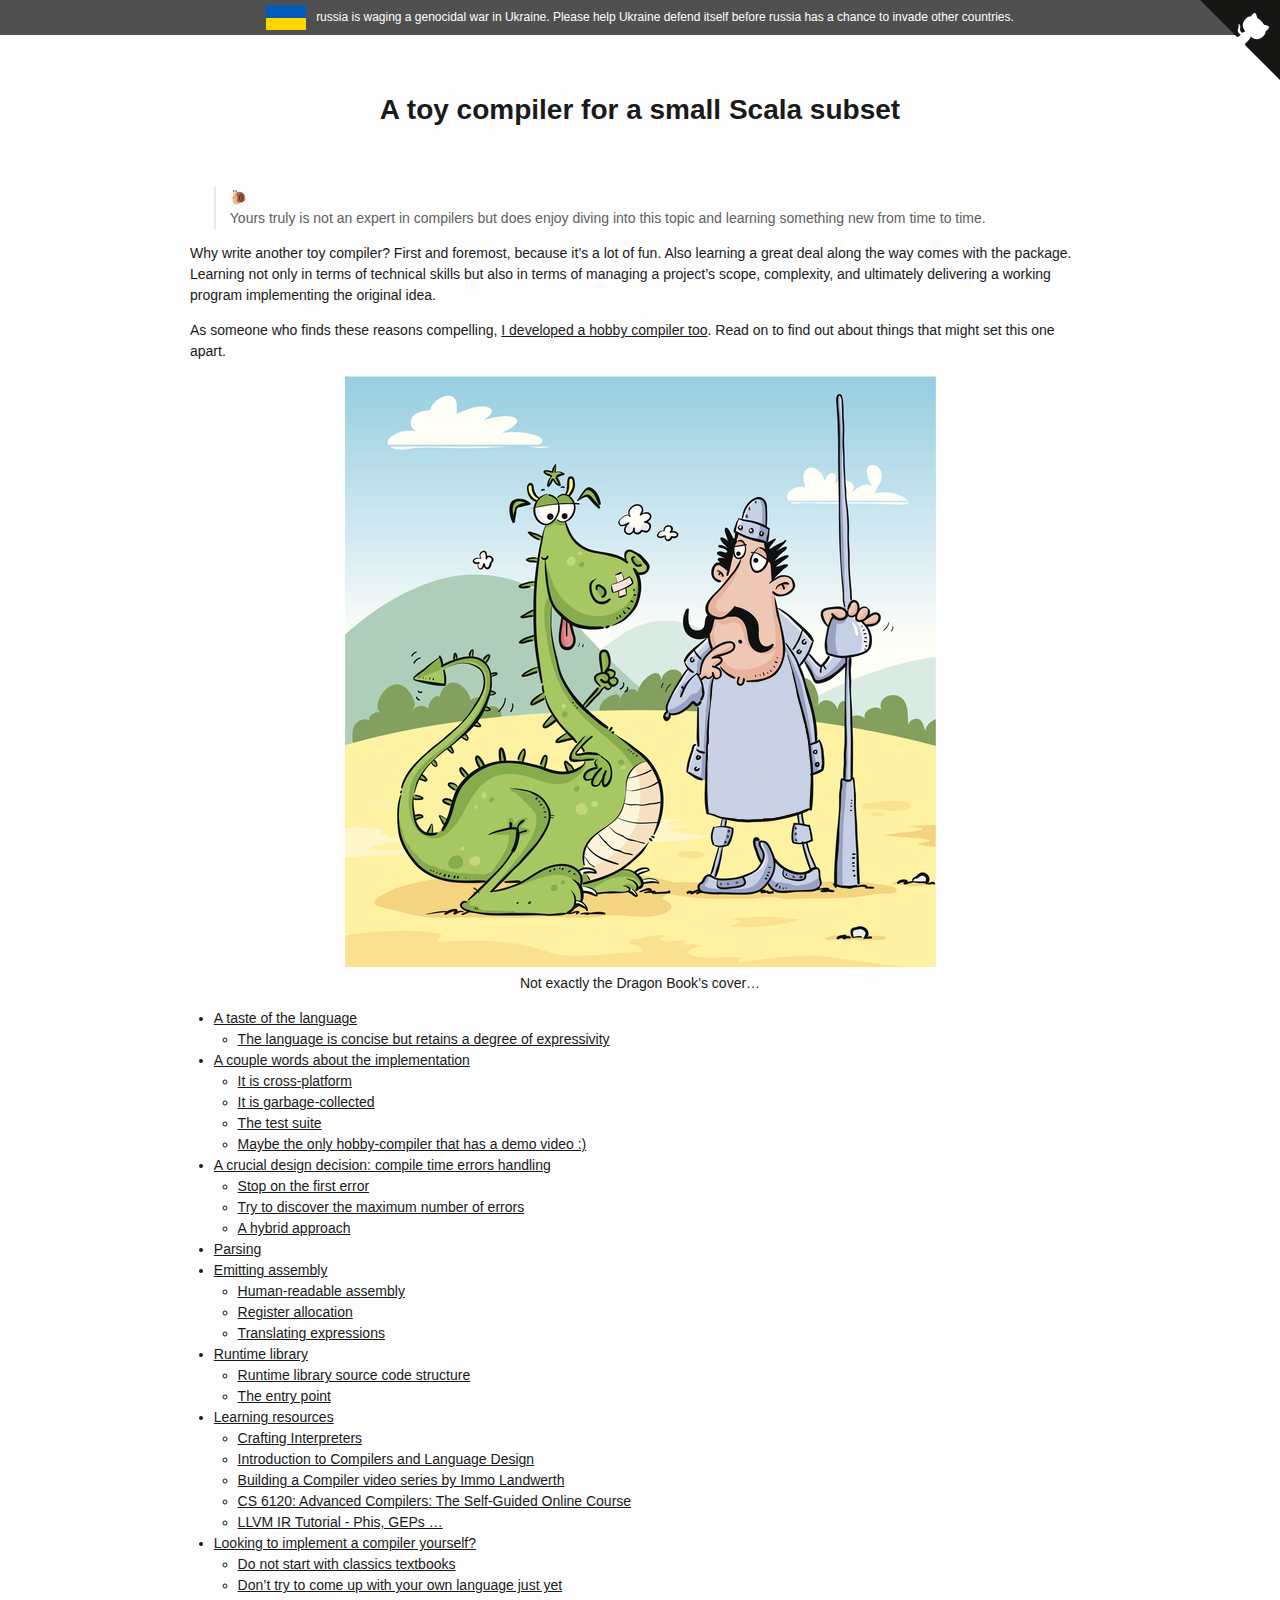
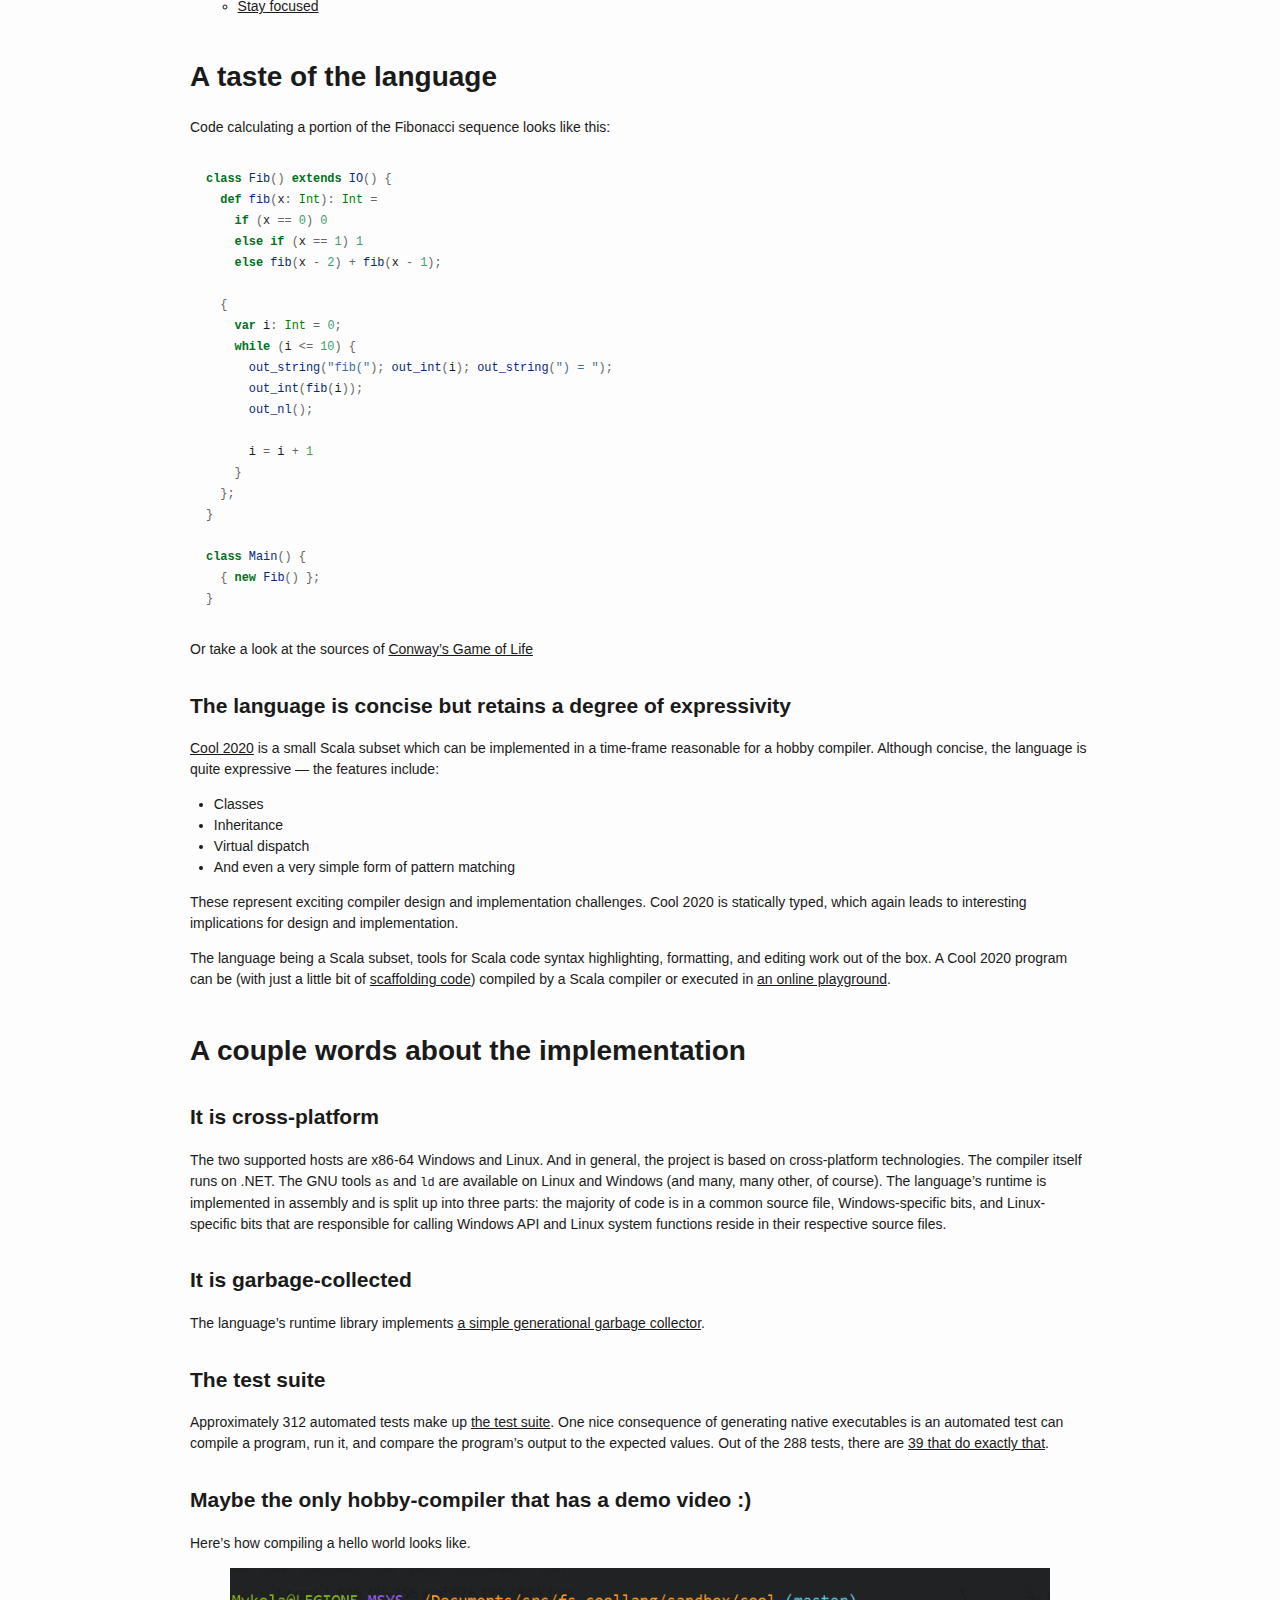
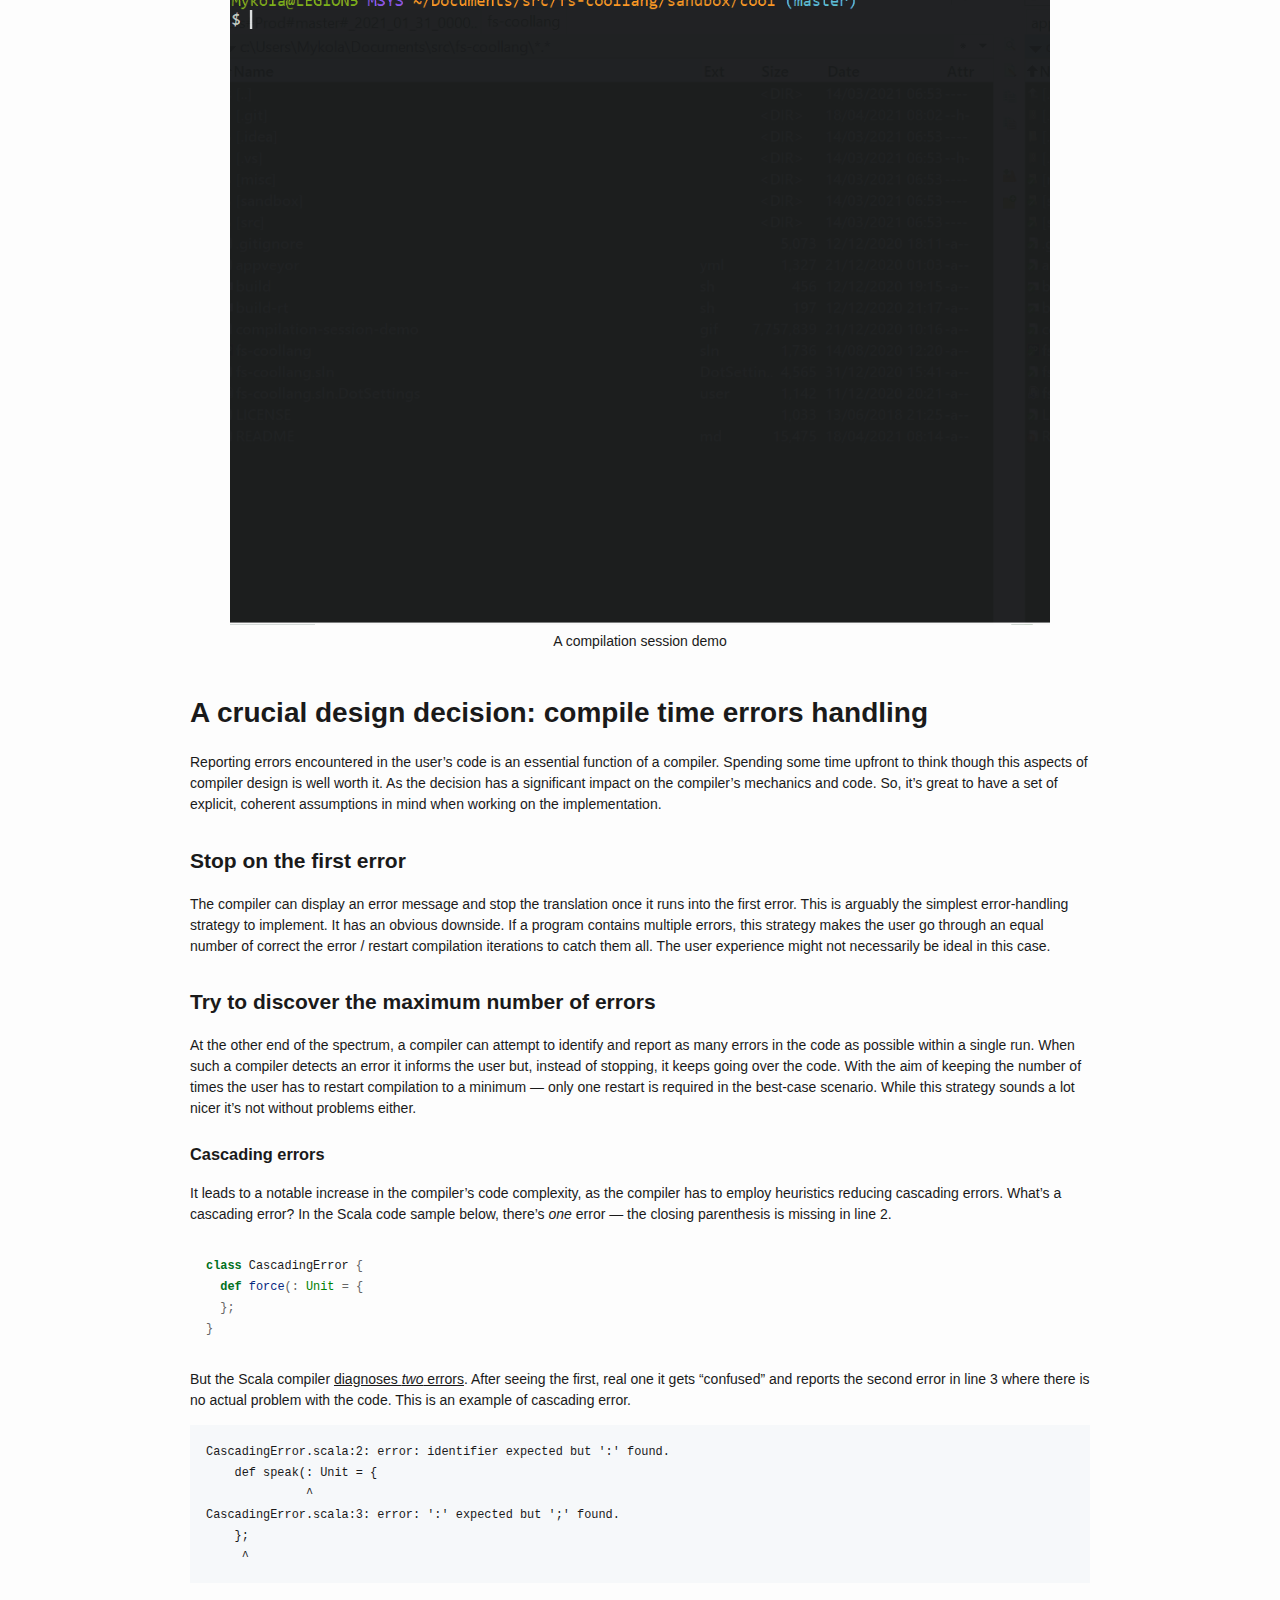
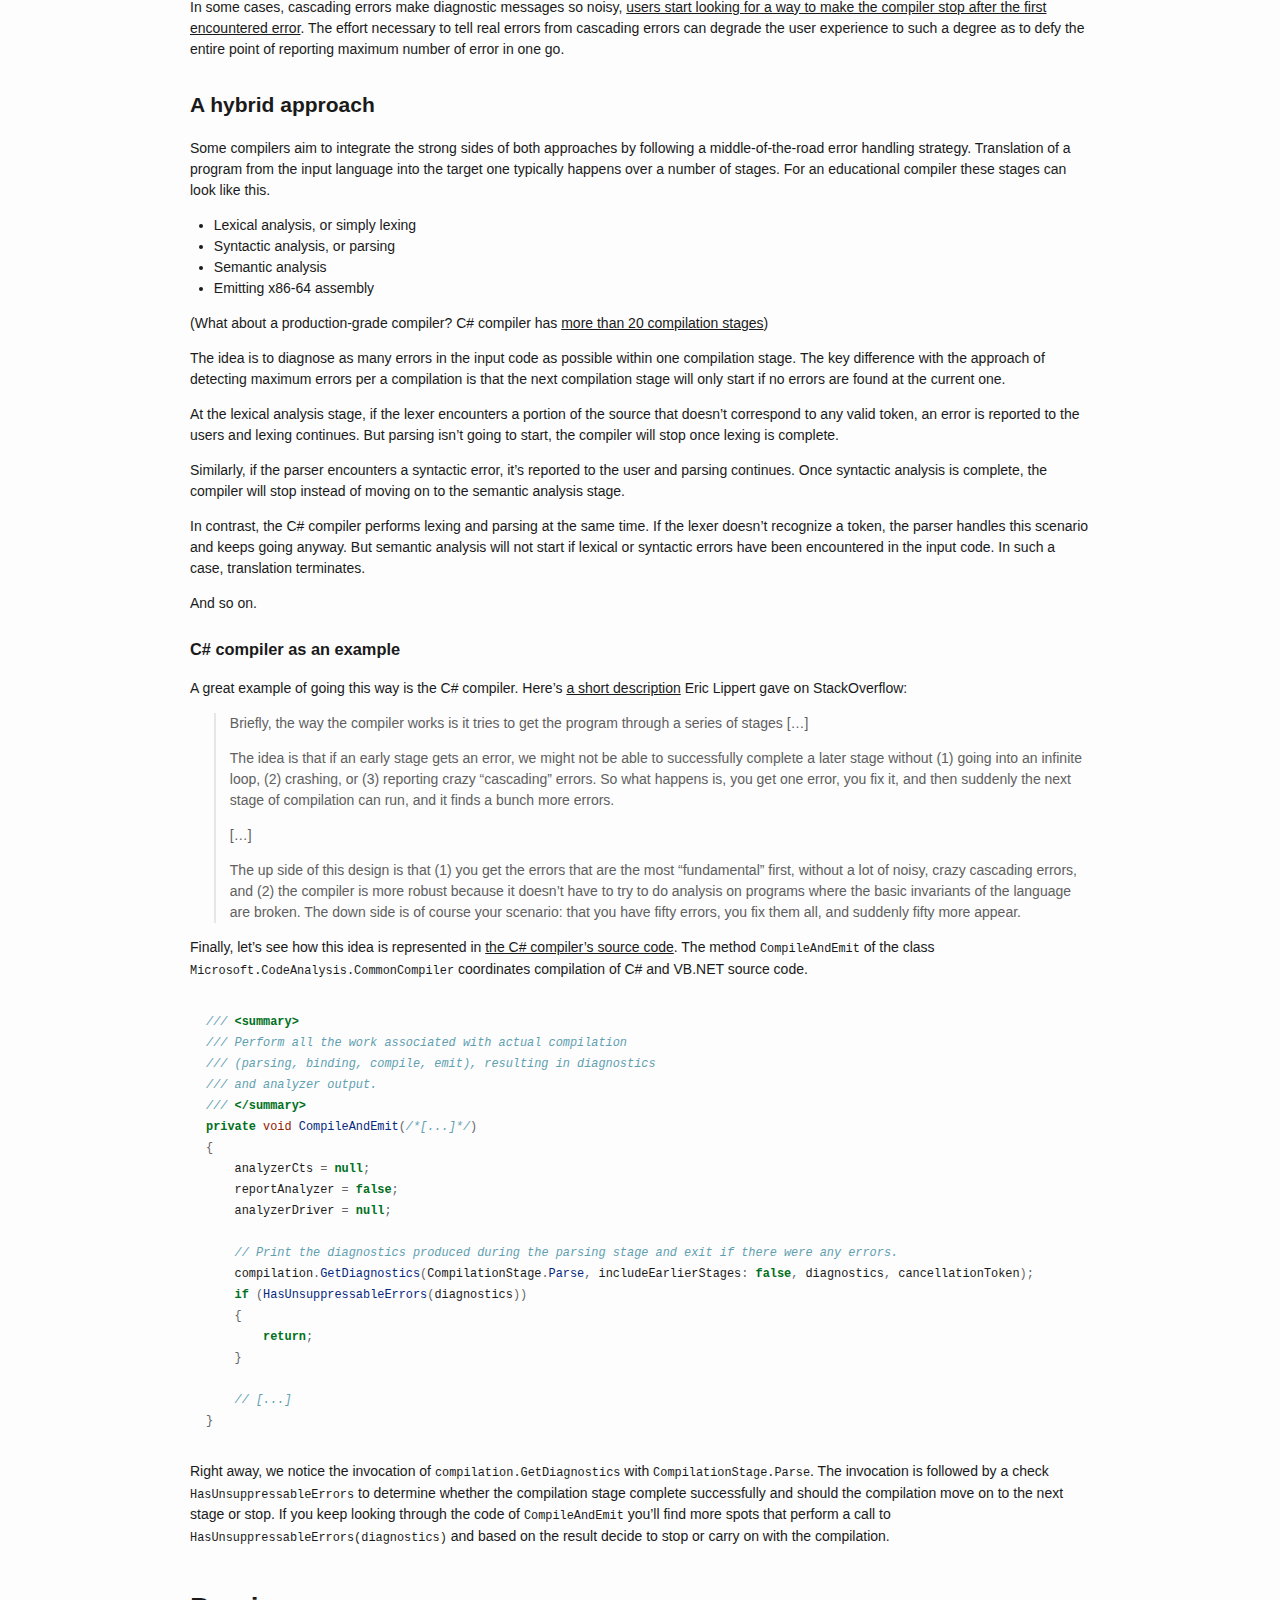
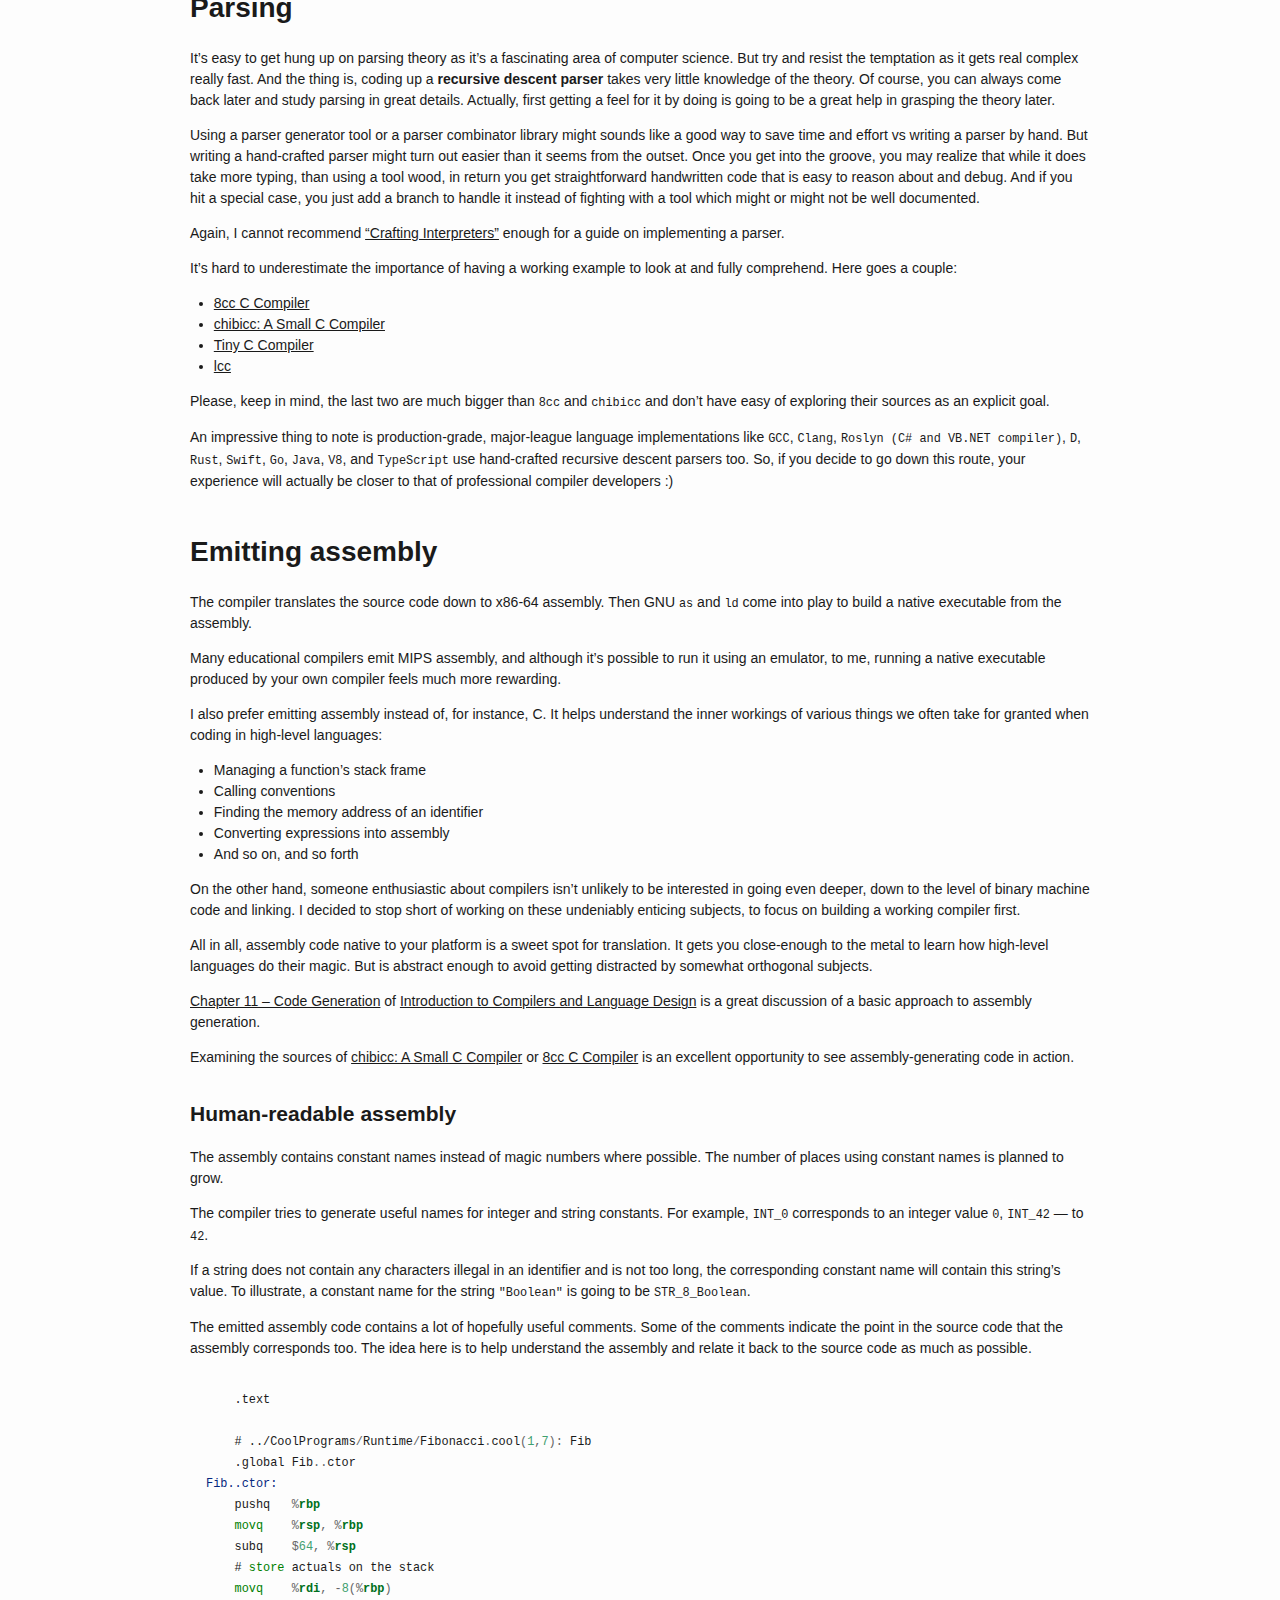
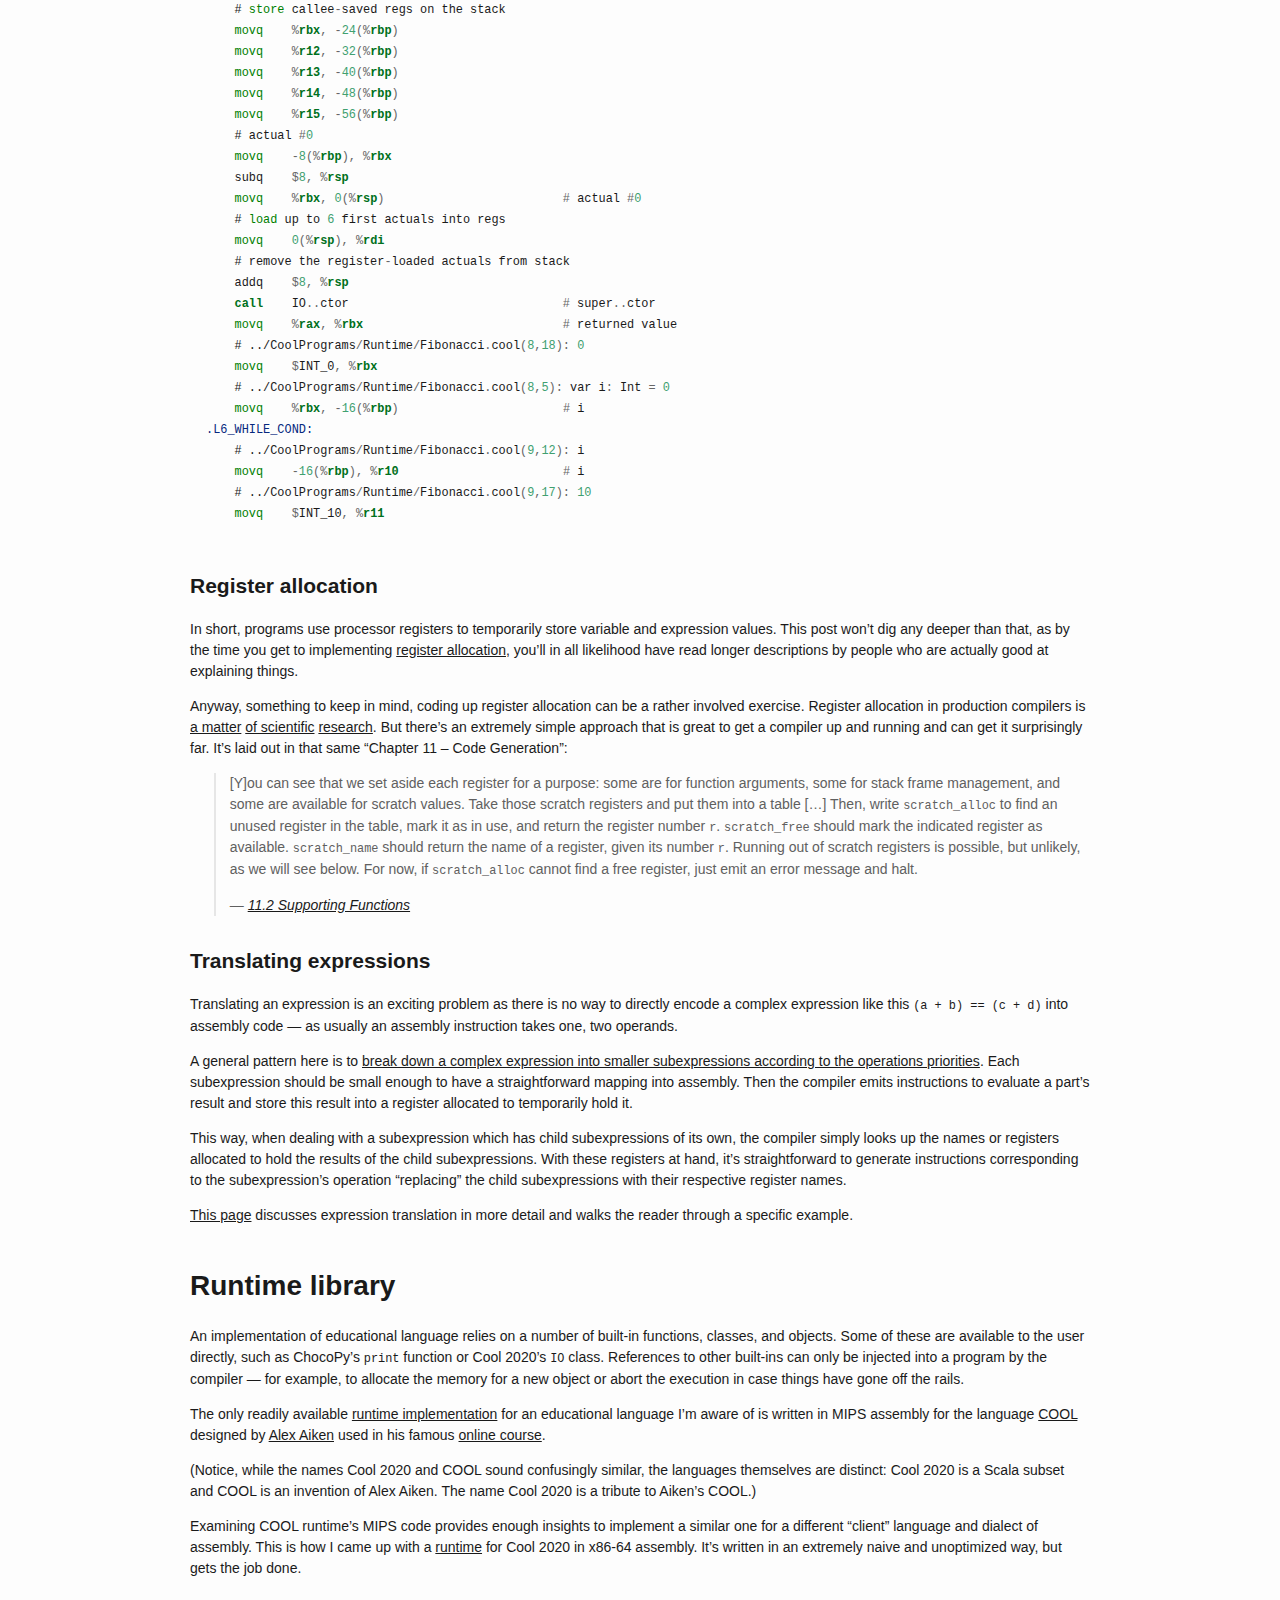
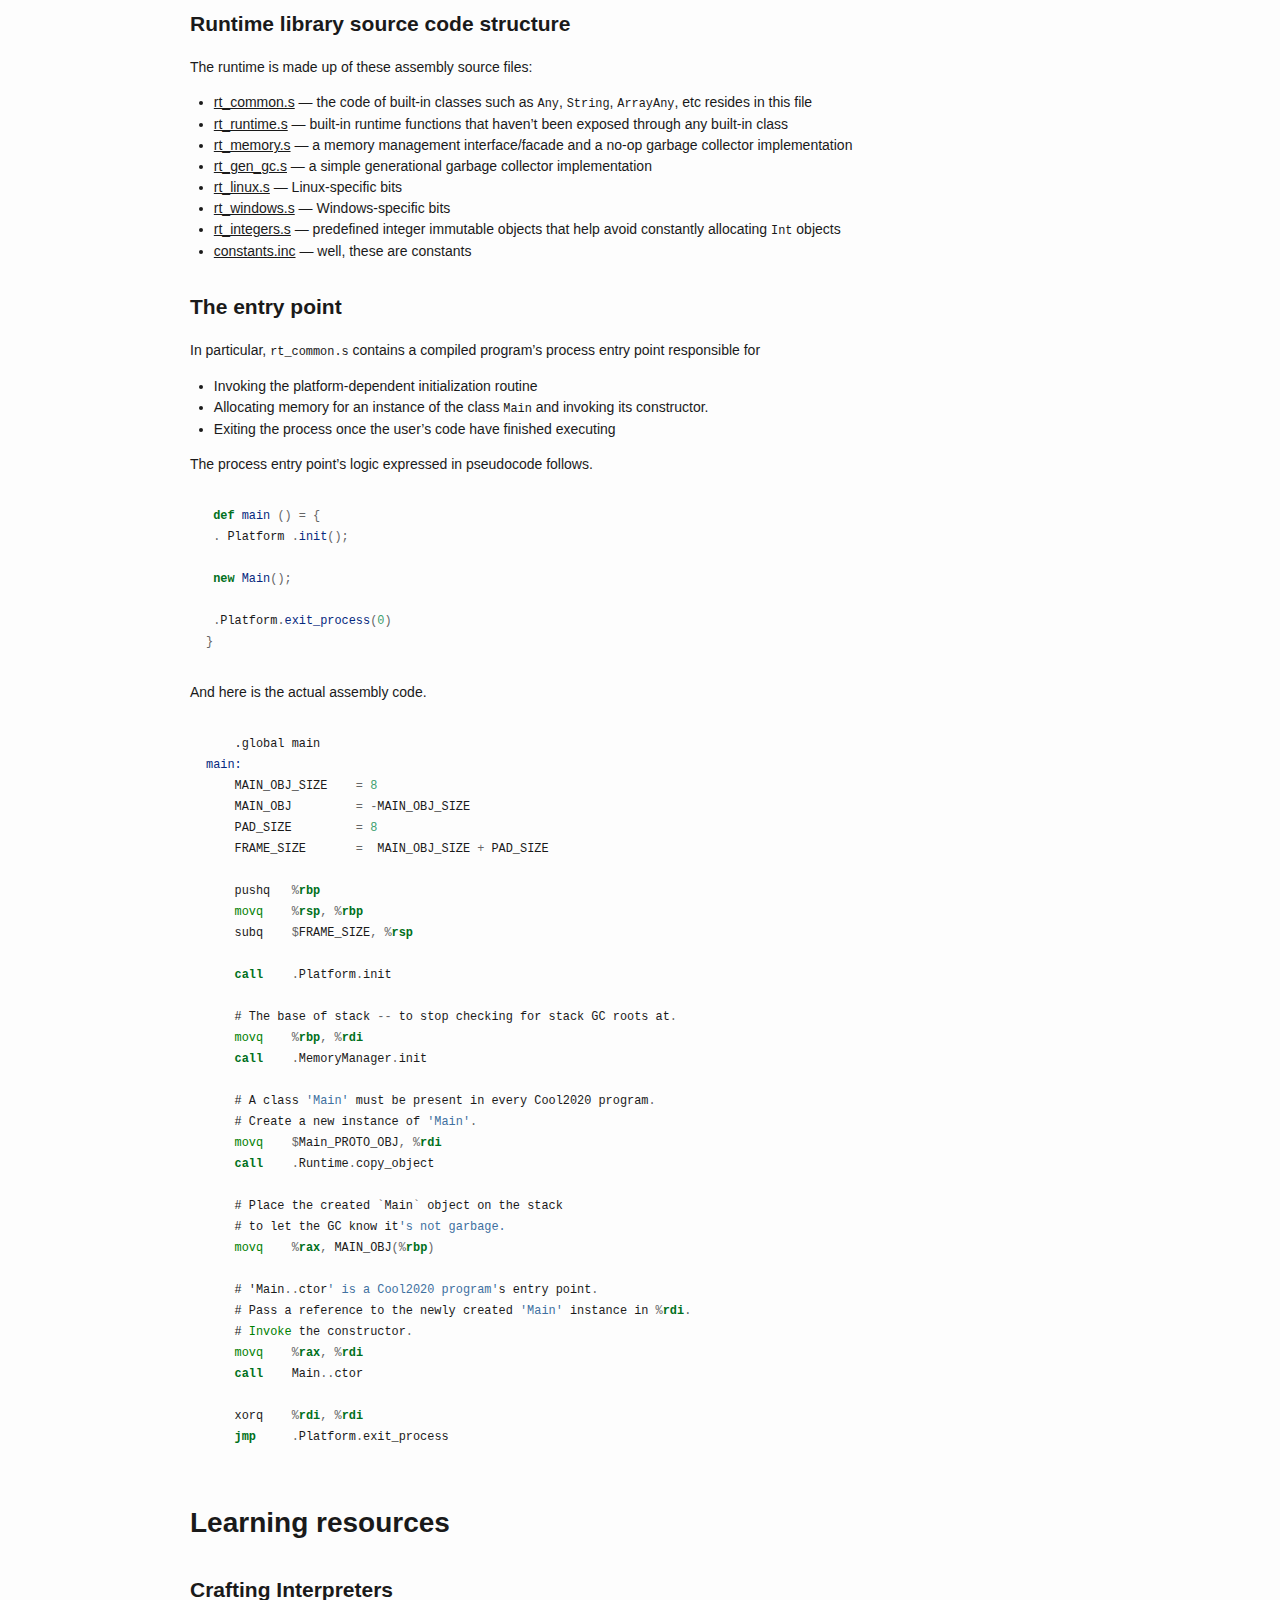
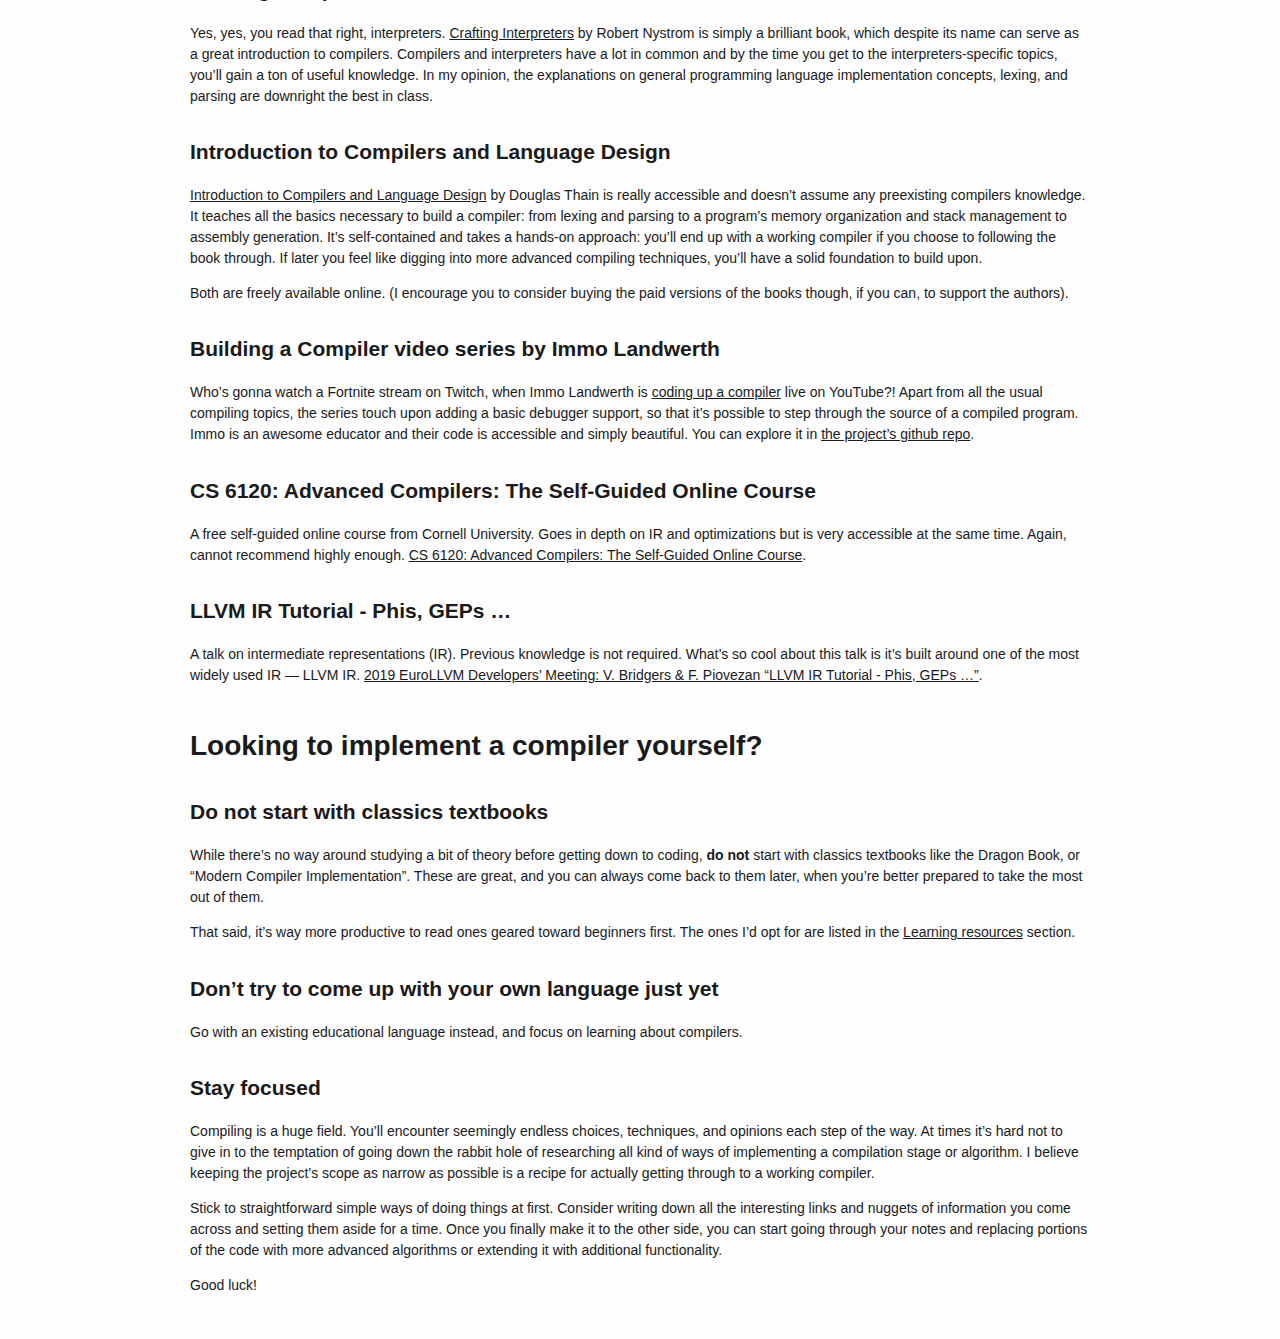
==== commit 9e5a8615: "Correct English grammar in docs/index.(md|html)" ====
--- a/docs/index.html
+++ b/docs/index.html
@@ -4,7 +4,7 @@
   <meta charset="utf-8" />
   <meta name="generator" content="pandoc" />
   <meta name="viewport" content="width=device-width, initial-scale=1.0, user-scalable=yes" />
-  <title>A toy compiler of a small Scala subset</title>
+  <title>A toy compiler for a small Scala subset</title>
   <style>
     /* Adapted from https://github.com/evermade/support-ukraine-banner */
     body {
@@ -208,10 +208,10 @@
 </head>
 <body>
 <header id="title-block-header">
-<h1 class="title">A toy compiler of a small Scala subset</h1>
+<h1 class="title">A toy compiler for a small Scala subset</h1>
 </header>
 <!--
-pandoc --css=styles.css --metadata title="A toy compiler of a small Scala subset" -s index.md -o index.html
+pandoc --css=styles.css --metadata title="A toy compiler for a small Scala subset" -s index.md -o index.html
 -->
 <blockquote>
 <p>🐌<br />
